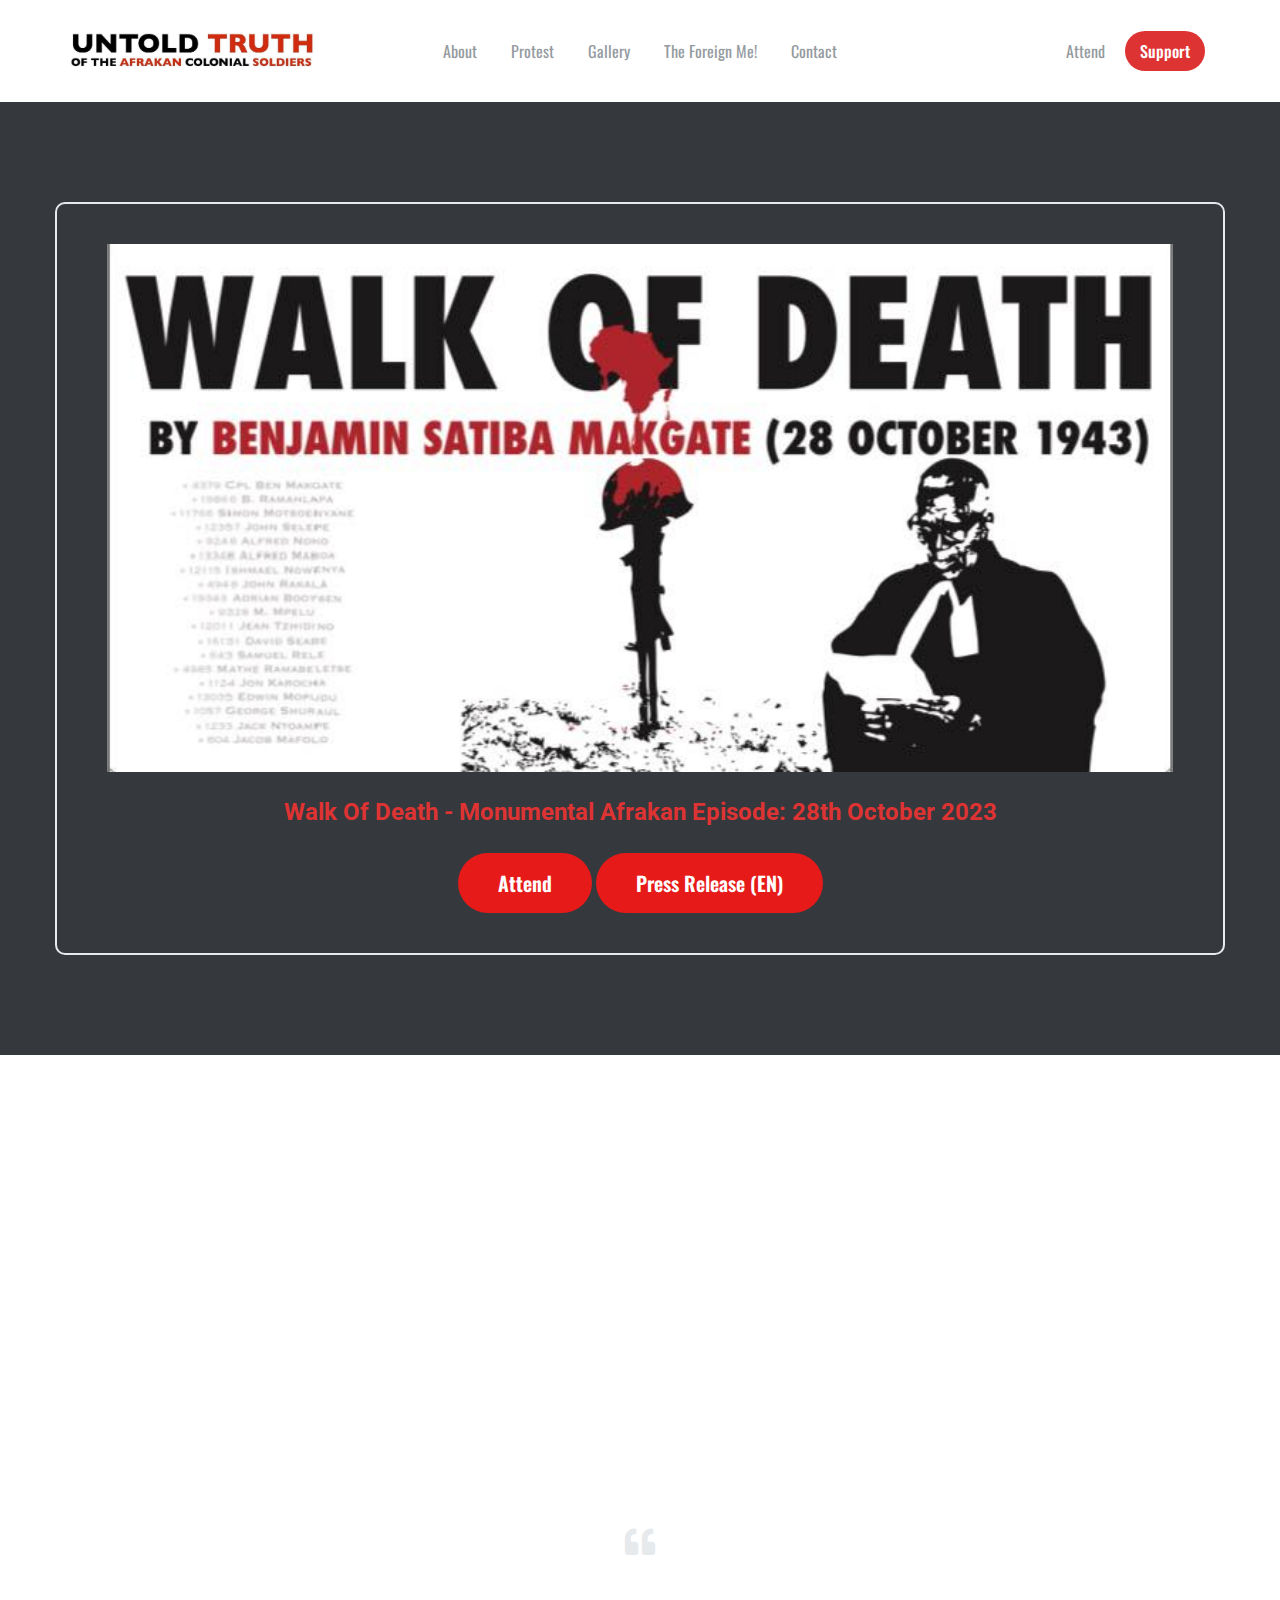
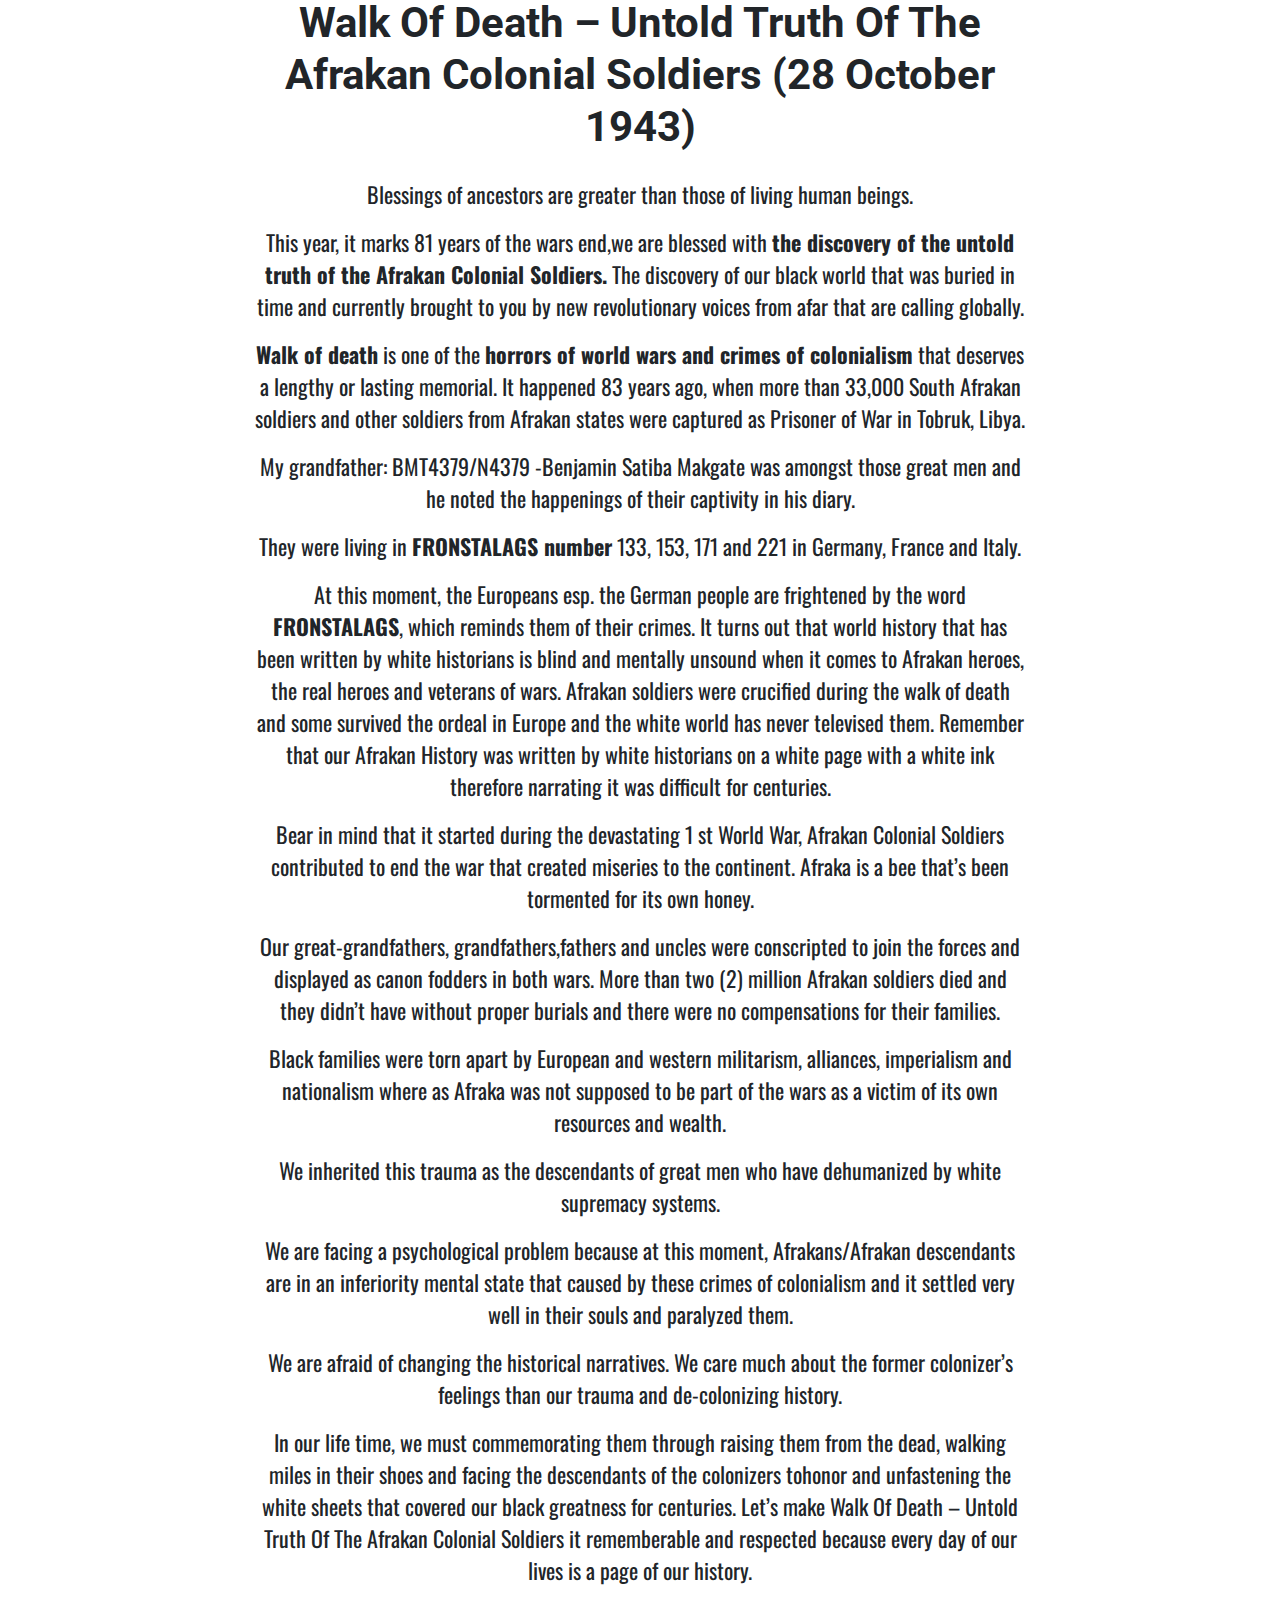
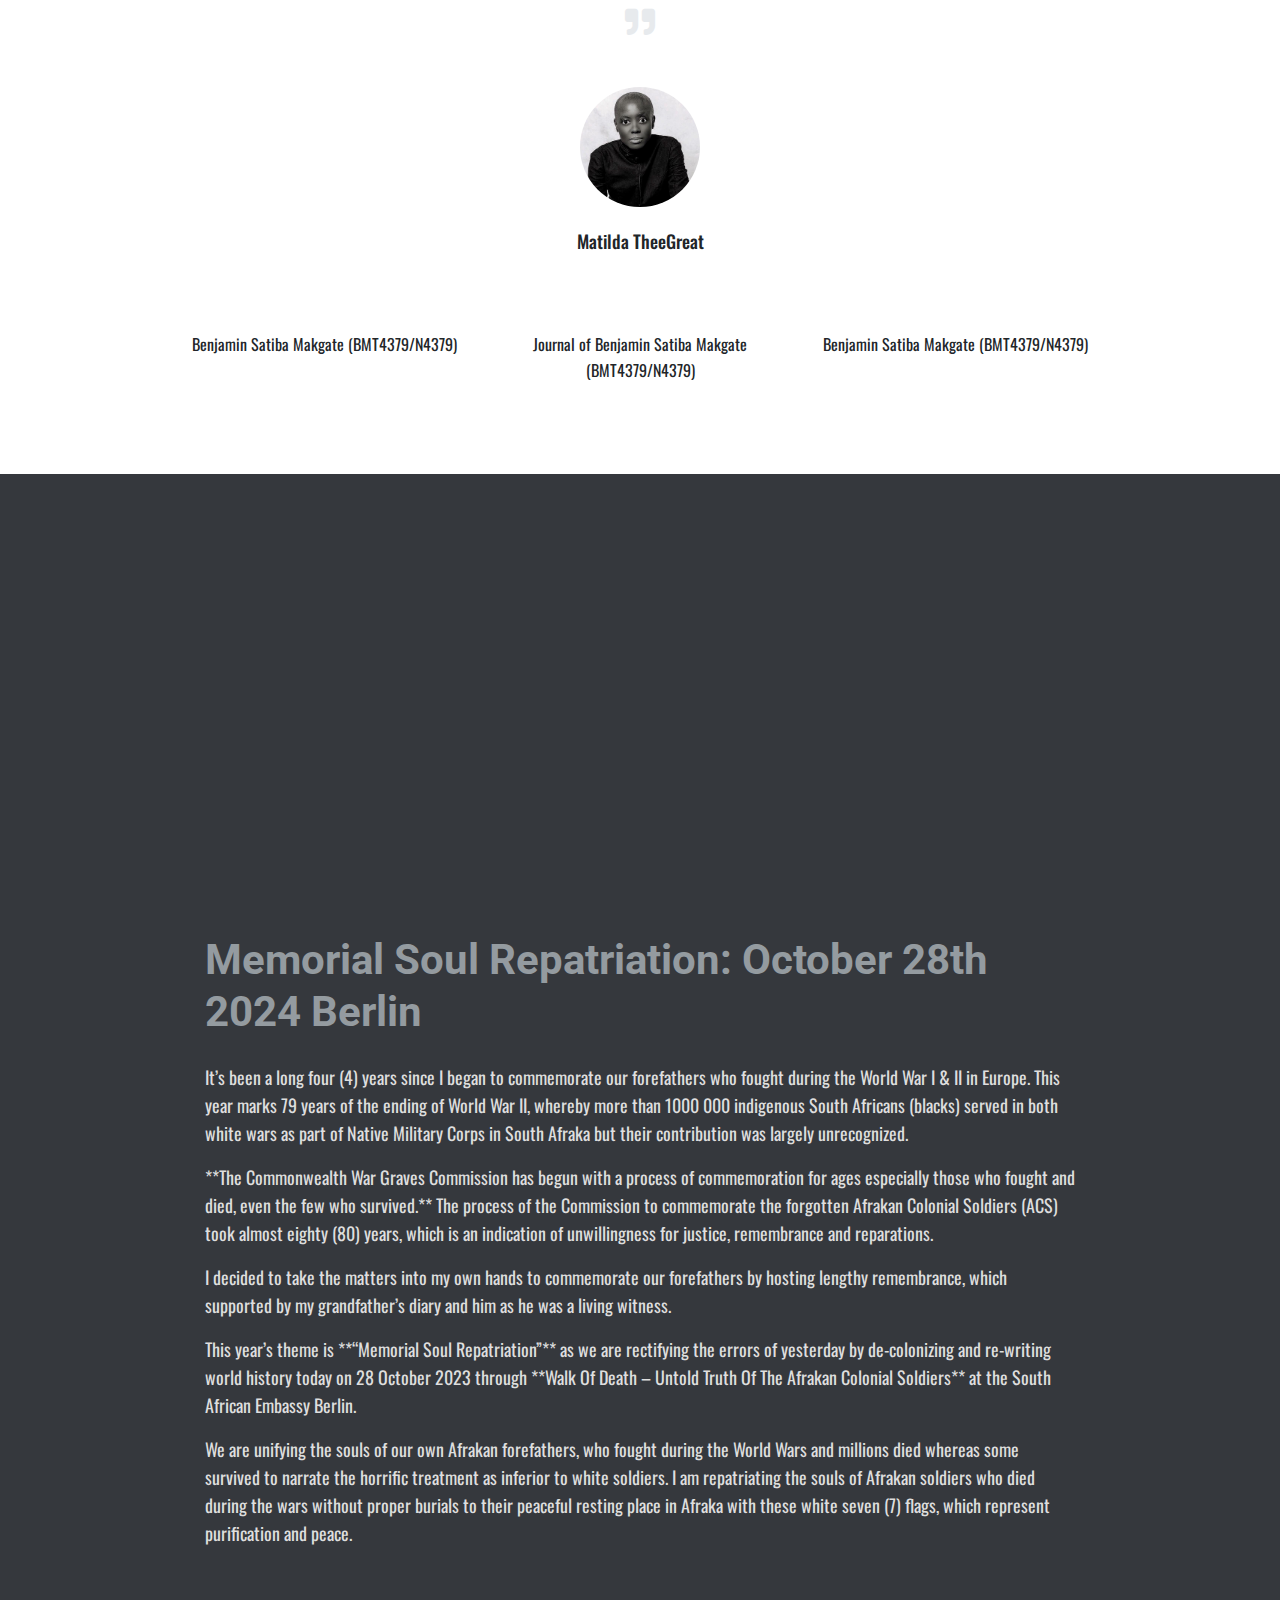
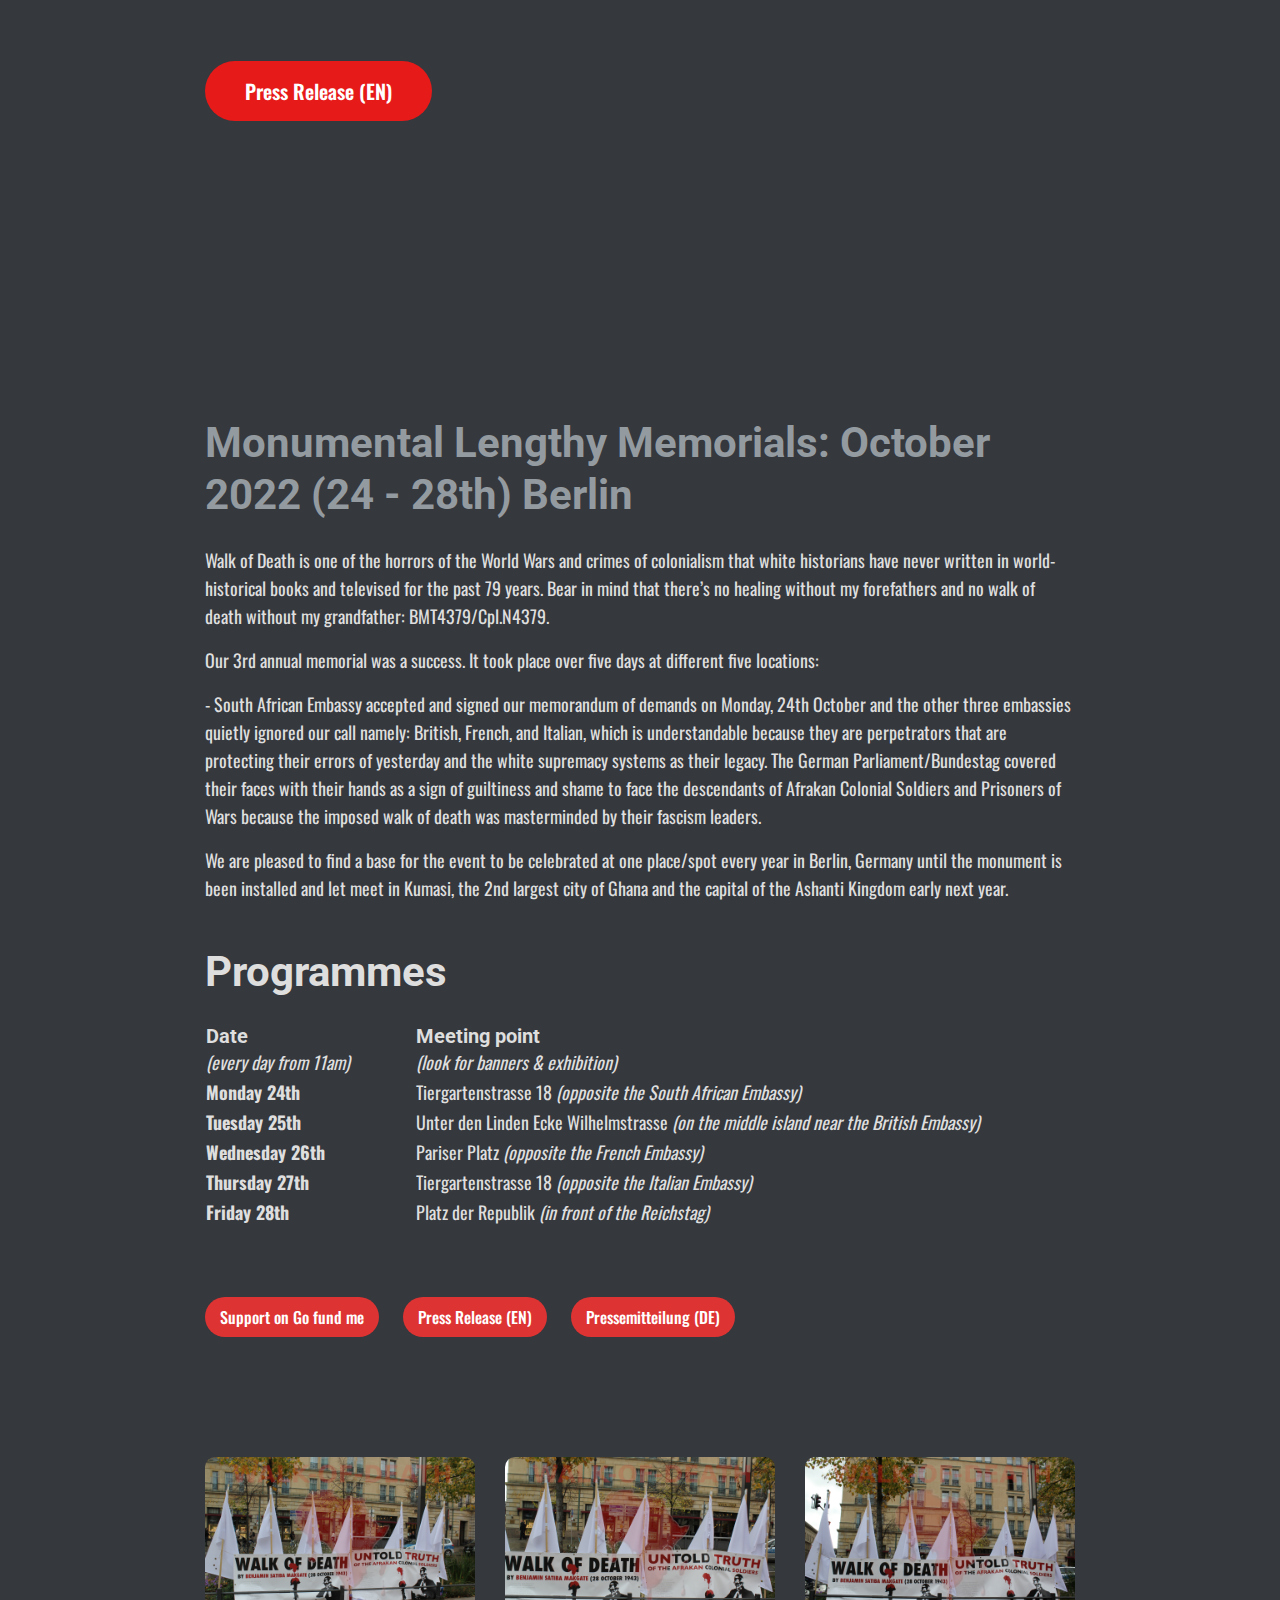
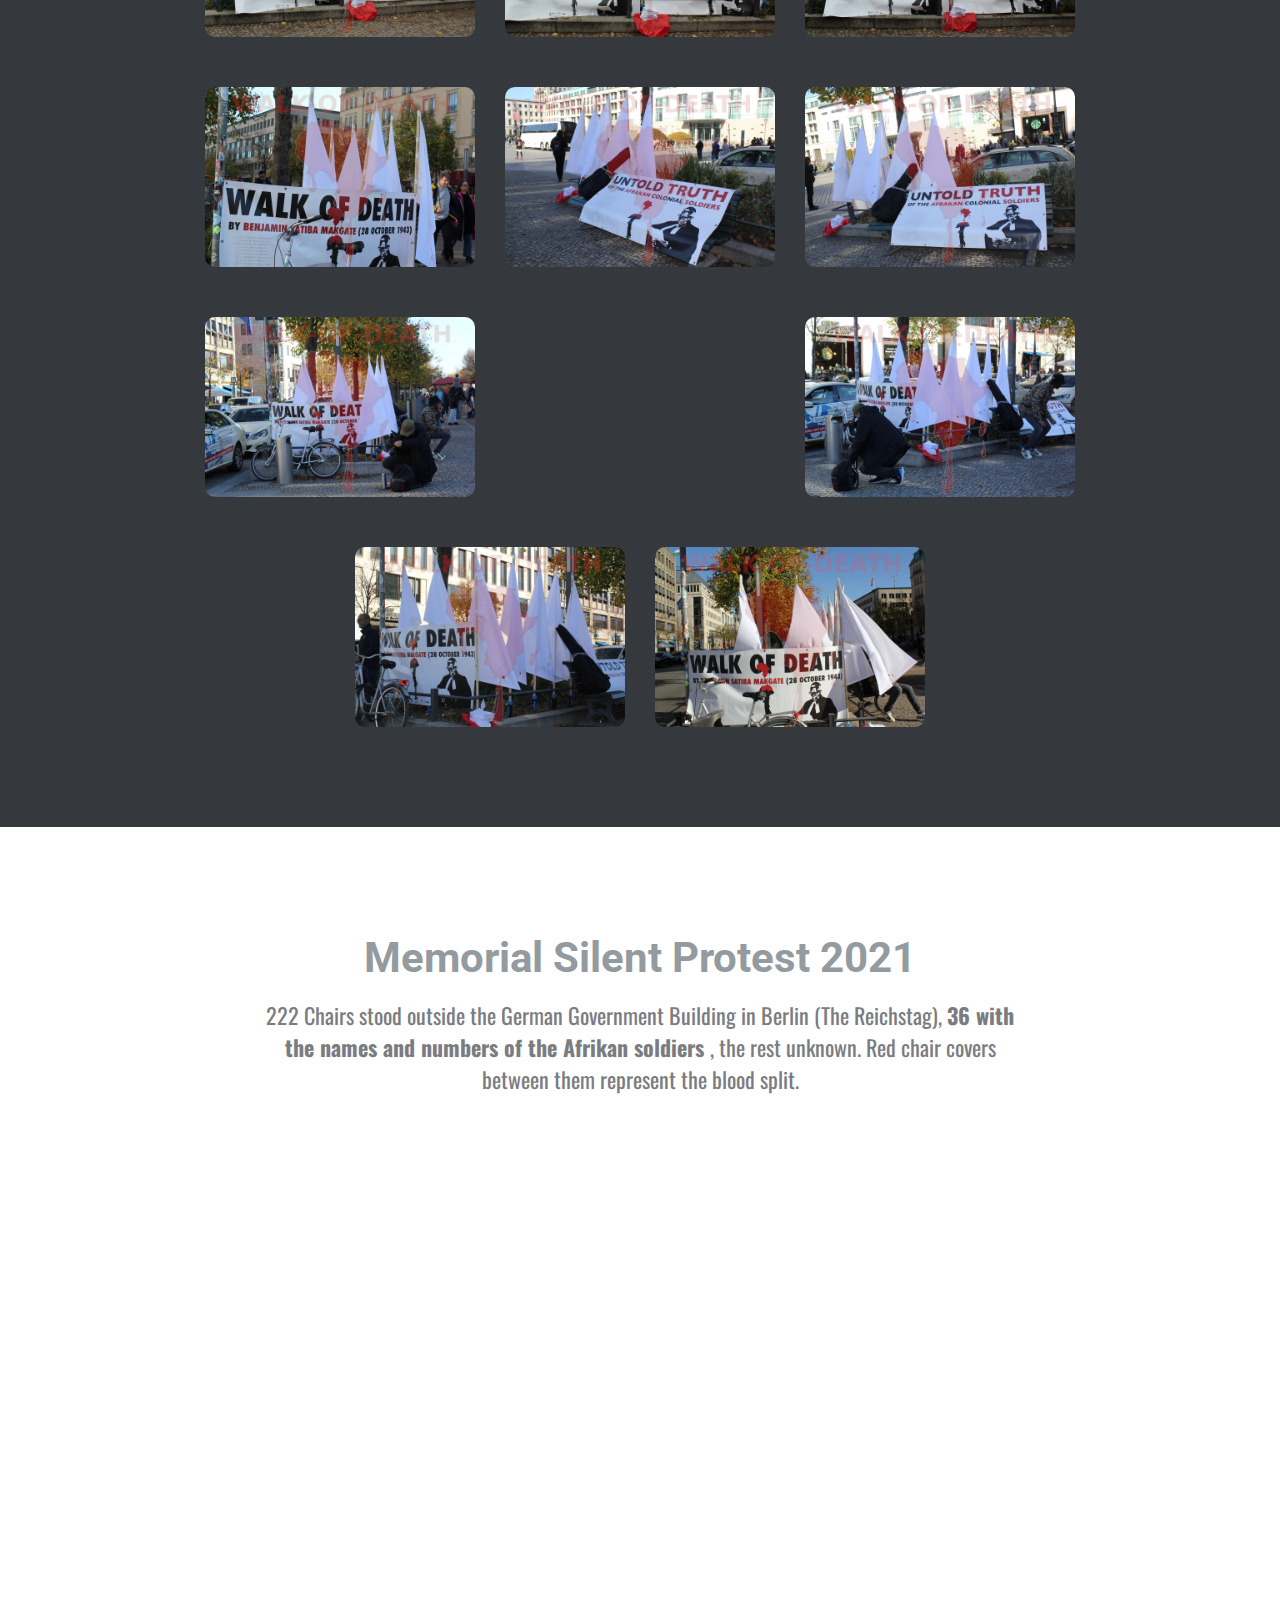
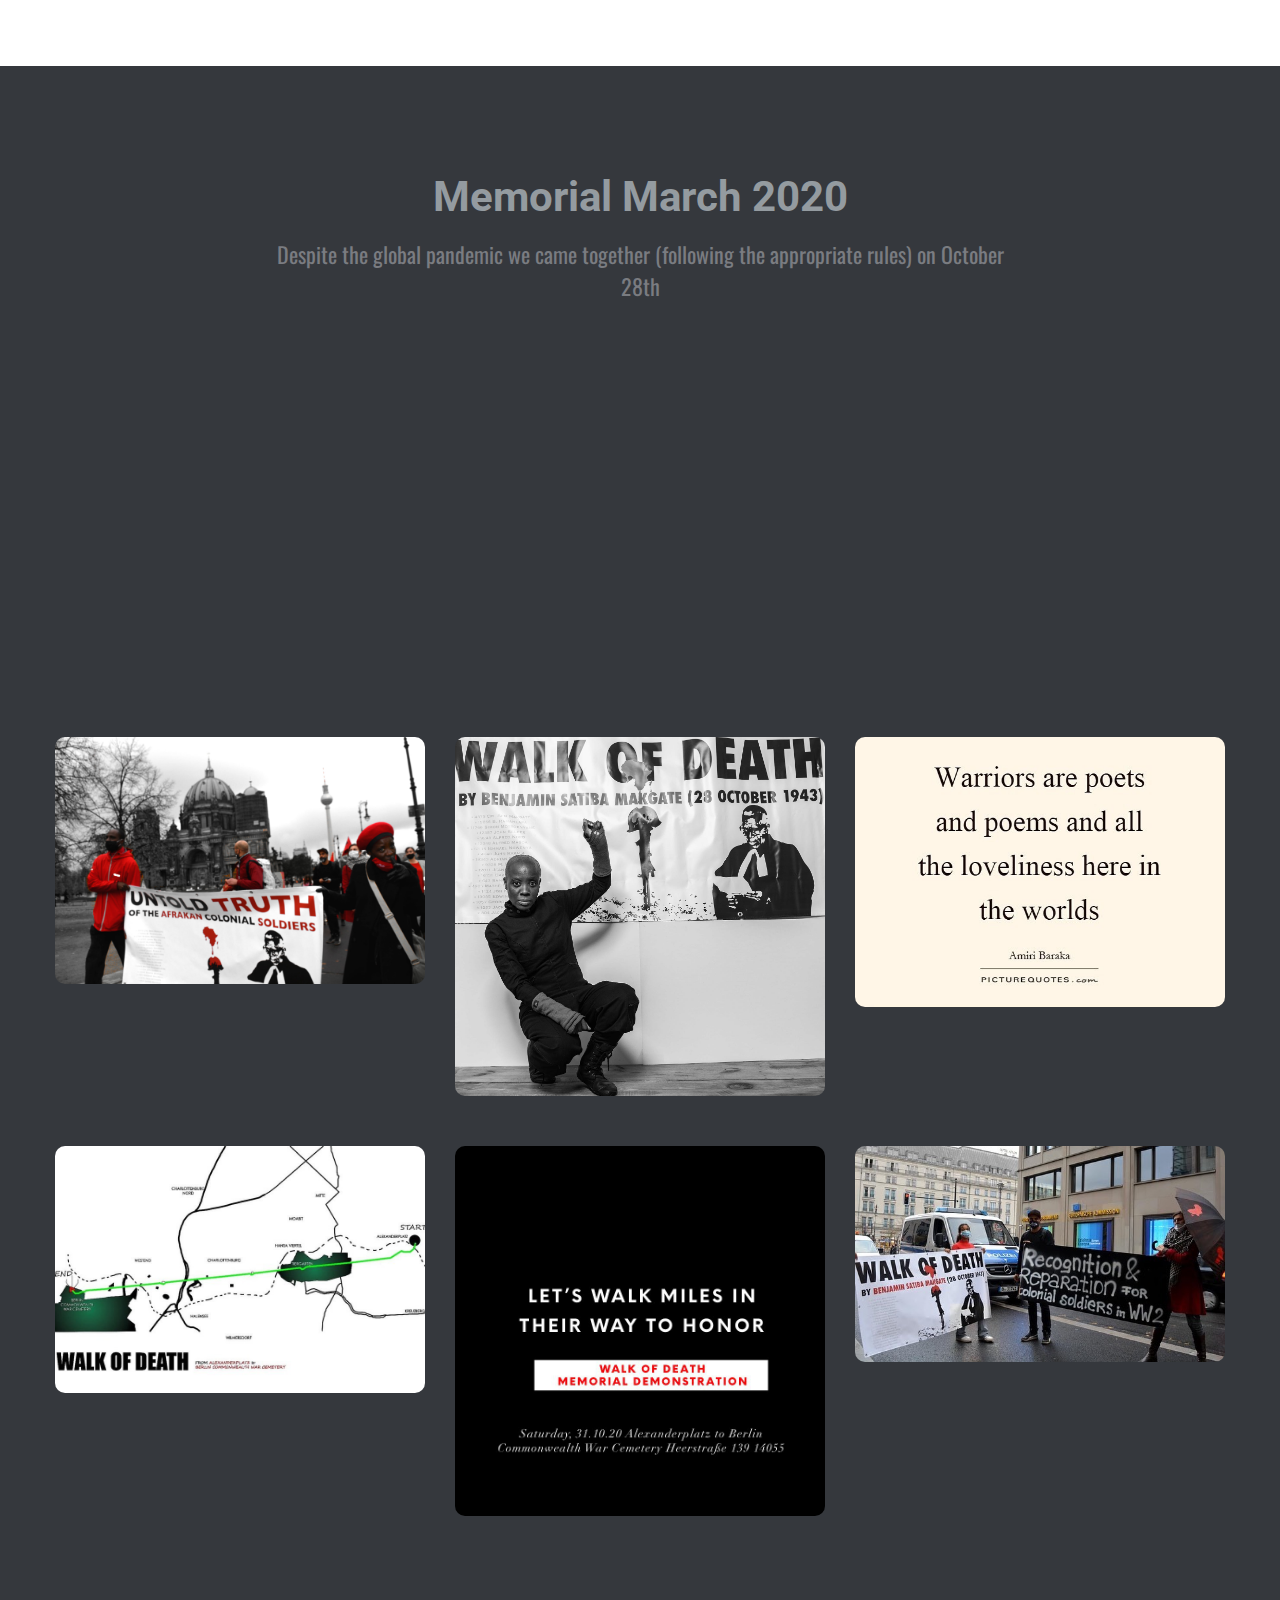
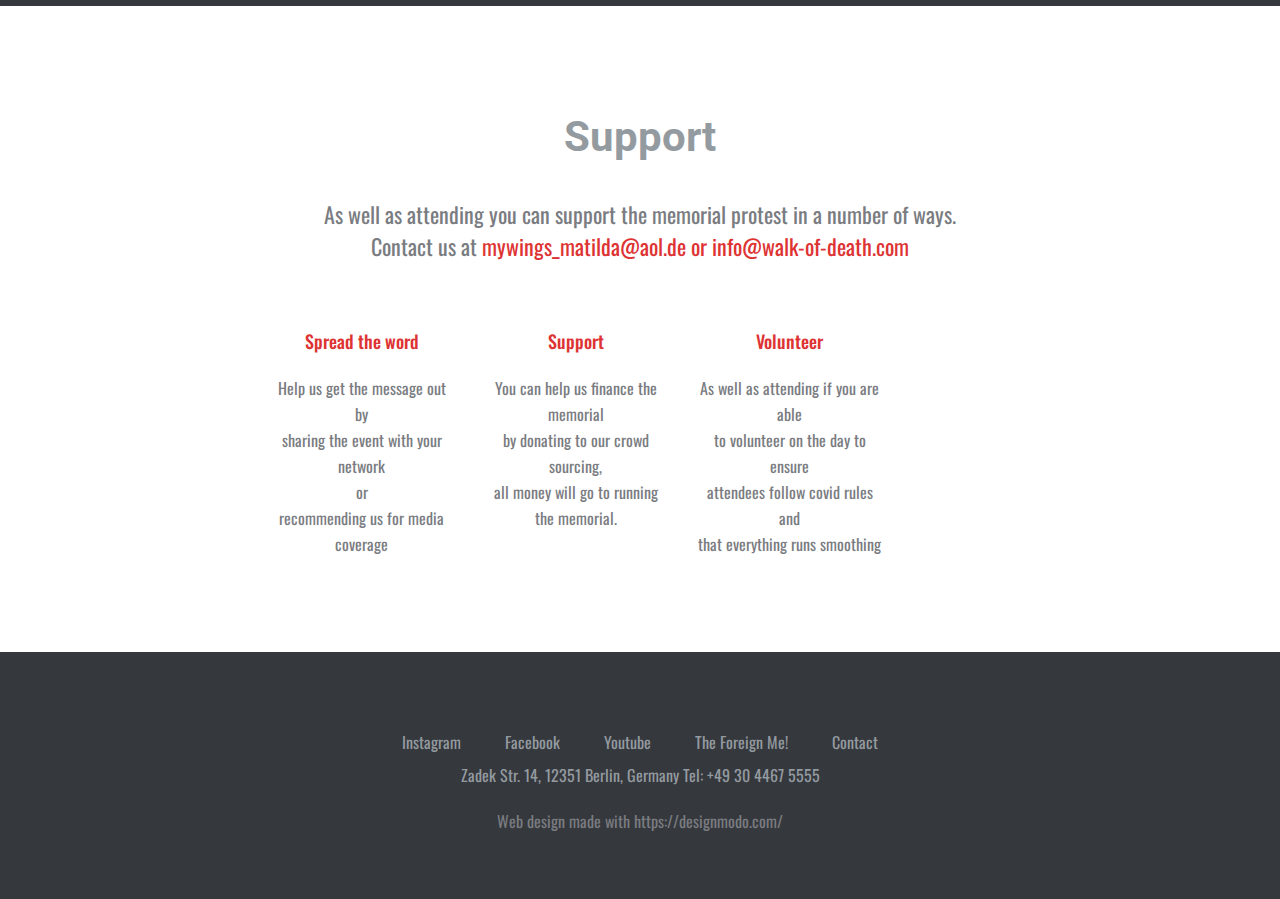
==== index.html @ 9ae709a0 "add 2023 and video for foreign faces" ====
<!DOCTYPE html>
<html lang="en">

<head>
	<meta charset="utf-8">
	<title>walk of death</title>
	<meta name="viewport" content="width=device-width, initial-scale=1">
	<link rel="icon" href="imgs/favicon.png" type="image/x-icon">
	<!-- Google Fonts -->
	<link
		href="https://fonts.googleapis.com/css2?family=Roboto:wght@100;200;300;400;500;600;700;800;900&family=Oswald:wght@100;200;300;400;500;600;700;800;900&display=swap"
		rel="stylesheet">
	<!-- Bootstrap 4.5.2 CSS -->
	<link rel="stylesheet" href="https://stackpath.bootstrapcdn.com/bootstrap/4.5.2/css/bootstrap.min.css"
		integrity="sha384-JcKb8q3iqJ61gNV9KGb8thSsNjpSL0n8PARn9HuZOnIxN0hoP+VmmDGMN5t9UJ0Z" crossorigin="anonymous">
	<!-- Slick 1.8.1 jQuery plugin CSS (Sliders) -->
	<link rel="stylesheet" type="text/css" href="https://cdn.jsdelivr.net/npm/slick-carousel@1.8.1/slick/slick.css" />
	<!-- Fancybox 3 jQuery plugin CSS (Open images and video in popup) -->
	<link rel="stylesheet" href="https://cdn.jsdelivr.net/gh/fancyapps/fancybox@3.5.7/dist/jquery.fancybox.min.css" />
	<!-- AOS 2.3.4 jQuery plugin CSS (Animations) -->
	<link href="https://unpkg.com/aos@2.3.4/dist/aos.css" rel="stylesheet">
	<!-- FontAwesome CSS -->
	<link rel="stylesheet" href="https://cdnjs.cloudflare.com/ajax/libs/font-awesome/5.13.0/css/all.min.css">
	<!-- Startup CSS (Styles for all blocks) - Remove ".min" if you would edit a css code -->
	<link href="css/style.min.css" rel="stylesheet" />
	<!-- jQuery 3.5.1 -->
	<script src="https://code.jquery.com/jquery-3.5.1.min.js"></script>
</head>

<body>
	<!-- Navigation 1 -->
	<nav class="pt-30 pb-30 bg-light text-center navigation_1">
		<div class="container px-xl-0">
			<div class="row justify-content-center align-items-center f-16">
				<div class="mb-20 mb-lg-0 col-lg-3 text-lg-left">
					<a href="#" class="link img_link">
						<img src="imgs/title.jpg" alt="Logo" class="img-fluid aos-animate">
					</a>
				</div>
				<div class="col-lg-6 aos-animate">
					<a href="#about" class="link mx-15 color-main">
						About
					</a>
					<a href="#protest" class="link mx-15 color-main">
						Protest
					</a>
					<a href="#gallery" class="link mx-15 color-main">
						Gallery
					</a>
					<a href="./foreign-me.html" class="link mx-15 color-main" target="_blank">
						The Foreign Me!
					</a>
					<a href="#contact" class="link mx-15 color-main">
						Contact
					</a>
				</div>
				<div
					class="mt-20 mt-lg-0 col-lg-3 d-flex flex-wrap justify-content-center justify-content-lg-end align-items-center aos-animate">
					<a href="https://www.facebook.com/events/1604594523392150" class="link mr-20 color-main"
						target="_blank">
						Attend
					</a>
					<a href="https://gofund.me/400d1ecd" class="btn mr-20 sm action-2 f-16">
						Support
					</a>
				</div>
			</div>
		</div>
	</nav>
	<!-- Call to action 2 -->
	<section class="pt-100 pb-100 text-center call_to_action_2 bg-dark">
		<div class="container px-xl-0">
			<div class="px-50 pt-40 pb-40 radius10 inner img">
				<img src="imgs/walk_of_death.jpg" alt="Art: Nkosikhona Ngcobo" class="img-fluid" style="width: 250%;">
				<div class="aos-animate">
					<br>
					<h4 style="color:#de3333;">Walk Of Death - Monumental Afrakan Episode: 28th October 2023</h4>
					<br />
					<a href="https://www.facebook.com/events/1604594523392150" class="btn lg action-1" target="_blank">
						Attend
					</a>
					<a href="./docs/walk-of-death-press-release-2023.pdf" class="btn lg action-1" target="_blank">
						Press Release (EN)
					</a>
					<!-- <a href="https://clausstille.blog/2022/09/15/11191/" class="btn lg action-1" target="_blank">
						Pressemitteilung (DE)
					</a> -->
				</div>
			</div>
		</div>
	</section>
	<!-- Testimonial 2 -->
	<section class="pt-75 pb-75 bg-light testimonial_2" id="about">
		<div class="container px-xl-0 text-center">
			<div class="row justify-content-center" style="padding-bottom: 2rem;">
				<iframe src="https://player.vimeo.com/video/588298054?h=d584f17b4b" width="640" height="360"
					frameborder="0" allow="autoplay; fullscreen; picture-in-picture" allowfullscreen></iframe>
			</div>
			<div class="row justify-content-center" style="color:#212529">
				<div class="col-xl-8 col-lg-8 col-md-10">
					<i class="fas fa-quote-left f-30 color-gray aos-animate">
					</i>
					<div class="mt-35 mb-45 f-22 text-adaptive aos-animate">
						<h3 class="mb-25 aos-animate">
							Walk Of Death – Untold Truth Of The Afrakan Colonial Soldiers (28 October 1943)
						</h3>
						<p>
							Blessings of ancestors are greater than those of living human
							beings.
						</p>
						<p>
							This year, it marks <span id="years_since_war"> 77 </span> years of the wars end,we are
							blessed
							with
							<b>the
								discovery of the untold truth of the Afrakan Colonial Soldiers.</b>
							The discovery of our black world that was buried in time and
							currently brought to you by new revolutionary voices from afar
							that are calling globally.
						</p>
						<p>
							<b>Walk of death</b> is one of the <b>horrors of world wars and crimes of
								colonialism</b> that deserves a lengthy or lasting memorial.
							It happened <span id="years_since"> 79 </span> years ago, when more than 33,000 South
							Afrakan
							soldiers and other soldiers from Afrakan states were captured as
							Prisoner of War in Tobruk, Libya.
						</p>
						<p>
							My grandfather: BMT4379/N4379 -Benjamin Satiba Makgate was amongst
							those great men and he noted the happenings of their captivity
							in his diary.
						</p>
						<p>
							They were living in <b>FRONSTALAGS number</b> 133, 153, 171 and 221 in
							Germany, France and Italy.
						</p>
						<p>
							At this moment, the Europeans esp. the German people are
							frightened by the word <b>FRONSTALAGS</b>, which reminds them of their crimes.
							It turns out that world history that has been written by
							white historians is blind and mentally unsound when it comes
							to Afrakan heroes, the real heroes and veterans of wars. Afrakan
							soldiers were crucified during the walk of death and some
							survived the ordeal in Europe and the white world has never
							televised them. Remember that our Afrakan History was
							written by white historians on a white page with a white ink
							therefore narrating it was difficult for centuries.
						</p>
						<p>
							Bear in mind that it started during the devastating 1
							st World War, Afrakan Colonial Soldiers contributed to end the war that created
							miseries to the continent. Afraka is a bee that’s been tormented
							for its own honey.
						</p>
						<p>
							Our great-grandfathers, grandfathers,fathers and uncles were
							conscripted to join the forces and displayed as canon fodders in
							both wars. More than two (2) million Afrakan soldiers died and they didn’t
							have without proper burials and there were no compensations
							for their families.
						</p>
						<p>
							Black families were torn apart by European and western
							militarism, alliances, imperialism and nationalism where as
							Afraka was not supposed to be part of the wars as a victim
							of its own resources and wealth.
						</p>
						<p>
							We inherited this trauma as the descendants of great men who
							have dehumanized by white supremacy systems.
						</p>
						<p>
							We are facing a psychological problem because at this
							moment, Afrakans/Afrakan descendants are in an inferiority
							mental state that caused by these crimes of colonialism and it settled
							very well in their souls and paralyzed them.
						</p>
						<p>
							We are afraid of changing the historical narratives. We care
							much about the former colonizer’s feelings than our trauma and de-colonizing history.
						</p>
						<p>
							In our life time, we must commemorating them through raising
							them from the dead, walking miles in their shoes and facing the
							descendants of the colonizers tohonor and unfastening the white
							sheets that covered our black greatness for centuries. Let’s make
							Walk Of Death – Untold Truth Of The Afrakan Colonial Soldiers it
							rememberable and respected because every day of our lives is
							a page of our history.
						</p>
						<i class="fas fa-quote-right f-30 color-gray aos-animate">
						</i>
					</div>
					<img src="imgs/matilda.jpg" alt="" class="w-120 h-120 radius_full aos-animate">
					<div class="mt-20 f-18 medium aos-animate">
						Matilda TheeGreat
					</div>

				</div>
				<div class="row justify-content-center">
					<div class="col-md-4 col-sm-6 aos-animate">
						<a href="#" class="mt-50 link img_link color-main">
							<img src="imgs/family_1_water_mark.jpg" alt="" class="img-fluid radius10">
						</a>
						<p>Benjamin Satiba Makgate (BMT4379/N4379)</p>
					</div>
					<div class="col-md-4 col-sm-6 aos-animate">
						<a href="#" class="mt-50 link img_link color-main">
							<img src="imgs/family_3_water_mark.jpg" alt="" class="img-fluid radius10">
						</a>
						<p>Journal of Benjamin Satiba Makgate (BMT4379/N4379)</p>
					</div>
					<div class="col-md-4 col-sm-6 aos-animate">
						<a href="#" class="mt-50 link img_link color-main">
							<img src="imgs/family_2_water_mark.jpg" alt="" class="img-fluid radius10">
						</a>
						<p>Benjamin Satiba Makgate (BMT4379/N4379)</p>
					</div>
				</div>
			</div>
		</div>
	</section>
	<!-- 2023 march -->
	<section class="blog_1 bg-dark" id="protest_2023">
		<div class="container px-xl-0">
			<div class="row justify-content-center">
				<div class="col-lg-9 col-xl-5 d-flex justify-content-center">
					<iframe src="https://player.vimeo.com/video/193253863" width="640" height="360" frameborder="0"
						allow="autoplay; fullscreen; picture-in-picture" allowfullscreen></iframe>
				</div>
			</div>
			<div class="row justify-content-center">
				<div class="col-lg-9 pt-100 pb-100">
					<h3 class="mb-25 aos-animate">
						Memorial Soul Repatriation: October 28th 2024 Berlin
					</h3>
					<div class="mb-70 color-heading f-18 text-adaptive aos-animate" style="color:#dedede">
						<p>
							It’s been a long four (4) years since I began to commemorate our forefathers
							who fought during the World War I & II in Europe. This year marks 79 years
							of the ending of World War II, whereby more than 1000 000 indigenous
							South Africans (blacks) served in both white wars as part of Native Military
							Corps in South Afraka but their contribution was largely unrecognized.
						</p>
						<p>
							**The Commonwealth War Graves Commission has begun with a process of
							commemoration for ages especially those who fought and died, even the
							few who survived.** The process of the Commission to commemorate the
							forgotten Afrakan Colonial Soldiers (ACS) took almost eighty (80) years,
							which is an indication of unwillingness for justice, remembrance and
							reparations.
						</p>
						<p>
							I decided to take the matters into my own hands to commemorate our
							forefathers by hosting lengthy remembrance, which supported by my
							grandfather’s diary and him as he was a living witness.
						</p>
						<p>
							This year’s theme is **“Memorial Soul Repatriation”** as we are rectifying
							the errors of yesterday by de-colonizing and re-writing world history
							today on 28 October 2023 through **Walk Of Death – Untold Truth Of
							The Afrakan Colonial Soldiers** at the South African Embassy Berlin.
						</p>
						<p>
							We are unifying the souls of our own Afrakan forefathers, who fought
							during the World Wars and millions died whereas some survived to
							narrate the horrific treatment as inferior to white soldiers. I am
							repatriating the souls of Afrakan soldiers who died during the wars
							without proper burials to their peaceful resting place in Afraka with
							these white seven (7) flags, which represent purification and peace.
						</p>
						<br>
					</div>
					<div class="mb-70 color-heading f-18 text-adaptive aos-animate" style="color:#dedede">
						<a href="./docs/walk-of-death-press-release-2023.pdf" class="btn lg action-1" target="_blank">
							Press Release (EN)
						</a>
					</div>
					<!-- <div class="row justify-content-center">
						<div class="col-md-4 col-sm-6 aos-animate">
							<a href="#" class="mt-50 link img_link color-main">
								<img src="imgs/2023/IMG_8249.jpg" alt="" class="img-fluid radius10">
							</a>
						</div>
						<div class="col-md-4 col-sm-6 aos-animate">
							<a href="#" class="mt-50 link img_link color-main">
								<img src="imgs/2023/IMG-8277.jpg" alt="" class="img-fluid radius10">
							</a>
						</div>
						<div class="col-md-4 col-sm-6 aos-animate">
							<a href="#" class="mt-50 link img_link color-main">
								<img src="imgs/2023/IMG-8251.jpg" alt="" class="img-fluid radius10">
							</a>
						</div>
						<div class="col-md-4 col-sm-6 aos-animate">
							<a href="#" class="mt-50 link img_link color-main">
								<img src="imgs/2023/IMG-8247.jpg" alt="" class="img-fluid radius10">
							</a>
						</div>
					</div> -->
				</div>
			</div>
		</div>
		<br>
	</section>
	<!-- 2022 march -->
	<section class="blog_1 bg-dark" id="protest_2022">
		<div class="container px-xl-0">
			<div class="row justify-content-center">
				<div class="col-lg-9 pt-100 pb-100">
					<h3 class="mb-25 aos-animate">
						Monumental Lengthy Memorials: October 2022 (24 - 28th) Berlin
					</h3>
					<div class="mb-70 color-heading f-18 text-adaptive aos-animate" style="color:#dedede">
						<p>
							Walk of Death is one of the horrors of the World Wars and crimes of colonialism that white
							historians have never written in world-historical books and televised for the past 79 years.
							Bear in mind that there’s no healing without my forefathers and no walk of death without my
							grandfather: BMT4379/Cpl.N4379.
						</p>
						<p>
							Our 3rd annual memorial was a success. It took place over five days at different five
							locations:
						</p>
						<p>
							- South African Embassy accepted and signed our memorandum of demands on Monday, 24th
							October and the other three embassies quietly ignored our call namely: British, French, and
							Italian, which is understandable because they are perpetrators that are protecting their
							errors of yesterday and the white supremacy systems as their legacy. The German
							Parliament/Bundestag covered their faces with their hands as a sign of guiltiness and shame
							to face the descendants of Afrakan Colonial Soldiers and Prisoners of Wars because the
							imposed walk of death was masterminded by their fascism leaders.
						</p>
						<p>
							We are pleased to find a base for the event to be celebrated at one place/spot every year in
							Berlin, Germany until the monument is been installed and let meet in Kumasi, the 2nd largest
							city of Ghana and the capital of the Ashanti Kingdom early next year.
						</p>
						<br>
						<h3 class="mb-25 aos-animate">
							Programmes
						</h3>
						<table>
							<tr>
								<td>
									<h5>
										Date
									</h5>
									<i>(every day from 11am)</i>
								</td>
								<td>


								</td>
								<td>
									<h5>
										Meeting point
									</h5>
									<i>(look for banners & exhibition)</i>
								</td>
							</tr>
							<tr>
								<td>
									<b>
										Monday 24th
									</b>
								</td>
								<td>

								</td>
								<td>
									Tiergartenstrasse 18
									<i>(opposite the South African Embassy)</i>
								</td>
							</tr>
							<tr>
								<td>
									<b>
										Tuesday 25th
									</b>
								</td>
								<td>

								</td>
								<td>
									Unter den Linden Ecke Wilhelmstrasse
									<i>(on the middle island near the British Embassy)</i>
								</td>
							</tr>
							<tr>
								<td>
									<b>
										Wednesday 26th
									</b>
								</td>
								<td>

								</td>
								<td>
									Pariser Platz
									<i>(opposite the French Embassy)</i>
								</td>
							</tr>
							<tr>
								<td>
									<b>
										Thursday 27th
									</b>
								</td>
								<td>

								</td>
								<td>
									Tiergartenstrasse 18
									<i>(opposite the Italian Embassy)</i>
								</td>
							</tr>
							<tr>
								<td>
									<b>
										Friday 28th
									</b>
								</td>
								<td>

								</td>
								<td>
									Platz der Republik
									<i>(in front of the Reichstag)</i>
								</td>
							</tr>
						</table>
					</div>
					<div class="mb-70 color-heading f-18 text-adaptive aos-animate" style="color:#dedede">
						<a href="https://gofund.me/400d1ecd" class="btn mr-20 sm action-2 f-16">
							Support on Go fund me
						</a>
						<a href="https://www.einpresswire.com/article/590542595/a-lengthy-memorial-walk-of-death-ll-take-place-over-five-days-at-different-locations-esp-embassies-in-berlin"
							class="btn mr-20 sm action-2 f-16">
							Press Release (EN)
						</a>
						<a href="https://clausstille.blog/2022/09/15/11191/" class="btn mr-20 sm action-2 f-16">
							Pressemitteilung (DE)
						</a>
					</div>
					<div class="row justify-content-center">
						<div class="col-md-4 col-sm-6 aos-animate">
							<a href="#" class="mt-50 link img_link color-main">
								<img src="imgs/2022/IMG_9636_with_water_mark.JPG" alt="" class="img-fluid radius10">
							</a>
						</div>
						<div class="col-md-4 col-sm-6 aos-animate">
							<a href="#" class="mt-50 link img_link color-main">
								<img src="imgs/2022/IMG_9637_with_water_mark.JPG" alt="" class="img-fluid radius10">
							</a>
						</div>
						<div class="col-md-4 col-sm-6 aos-animate">
							<a href="#" class="mt-50 link img_link color-main">
								<img src="imgs/2022/IMG_9638_with_water_mark.JPG" alt="" class="img-fluid radius10">
							</a>
						</div>
						<div class="col-md-4 col-sm-6 aos-animate">
							<a href="#" class="mt-50 link img_link color-main">
								<img src="imgs/2022/IMG_9646_with_water_mark.JPG" alt="" class="img-fluid radius10">
							</a>
						</div>
						<div class="col-md-4 col-sm-6 aos-animate">
							<a href="#" class="mt-50 link img_link color-main">
								<img src="imgs/2022/IMG_9647_with_water_mark.JPG" alt="" class="img-fluid radius10">
							</a>
						</div>
						<div class="col-md-4 col-sm-6 aos-animate">
							<a href="#" class="mt-50 link img_link color-main">
								<img src="imgs/2022/IMG_9648_with_water_mark.JPG" alt="" class="img-fluid radius10">
							</a>
						</div>
						<div class="col-md-4 col-sm-6 aos-animate">
							<a href="#" class="mt-50 link img_link color-main">
								<img src="imgs/2022/IMG_9651_with_water_mark.JPG" alt="" class="img-fluid radius10">
							</a>
						</div>
						<div class="col-md-4 col-sm-6 aos-animate">
							<a href="#" class="mt-50 link img_link color-main">
								<img src="imgs/2022/IMG_9653_with_water_mark.JPG" alt="" class="img-fluid radius10">
							</a>
						</div>
						<div class="col-md-4 col-sm-6 aos-animate">
							<a href="#" class="mt-50 link img_link color-main">
								<img src="imgs/2022/IMG_9654_with_water_mark.JPG" alt="" class="img-fluid radius10">
							</a>
						</div>
						<div class="col-md-4 col-sm-6 aos-animate">
							<a href="#" class="mt-50 link img_link color-main">
								<img src="imgs/2022/IMG_9655_with_water_mark.JPG" alt="" class="img-fluid radius10">
							</a>
						</div>
						<div class="col-md-4 col-sm-6 aos-animate">
							<a href="#" class="mt-50 link img_link color-main">
								<img src="imgs/2022/IMG_9669_with_water_mark.JPG" alt="" class="img-fluid radius10">
							</a>
						</div>
					</div>
				</div>
			</div>
		</div>
	</section>
	<!--  2021 march -->
	<section class="pt-105 pb-90 text-center bg-light" id="gallery">
		<div class="container px-xl-0">
			<div class="row justify-content-center">
				<div class="col-xl-8 col-lg-10">
					<h2 class="small aos-animate">
						Memorial Silent Protest 2021
					</h2>
					<div class="mt-15 mb-25 f-22 color-heading text-adaptive aos-animate">
						222 Chairs stood outside the German Government Building in Berlin (The Reichstag), <b>36 with
							the names and numbers of the Afrikan soldiers </b>, the rest unknown. Red chair covers
						between them represent the blood split.
					</div>
				</div>
			</div>
			<div class="row justify-content-center">
				<div class="col-md-4 col-sm-6 aos-animate">
					<a href="#" class="mt-50 link img_link color-main">
						<img src="imgs/2021_1_water_mark.jpg" alt="" class="img-fluid radius10">
					</a>
				</div>
				<div class="col-md-4 col-sm-6 aos-animate">
					<a href="#" class="mt-50 link img_link color-main">
						<img src="imgs/2021_2_water_mark.jpg" alt="" class="img-fluid radius10">
					</a>
				</div>
				<div class="col-md-4 col-sm-6 aos-animate">
					<a href="#" class="mt-50 link img_link color-main">
						<img src="imgs/2021_3_water_mark.jpg" alt="" class="img-fluid radius10">
					</a>
				</div>
				<div class="col-md-4 col-sm-6 aos-animate">
					<a href="#" class="mt-50 link img_link color-main">
						<img src="imgs/2021_4_water_mark.jpg" alt="" class="img-fluid radius10">
					</a>
				</div>
				<div class="col-md-4 col-sm-6 aos-animate">
					<a href="#" class="mt-50 link img_link color-main">
						<img src="imgs/2021_5_water_mark.jpg" alt="" class="img-fluid radius10">
					</a>
				</div>
				<div class="col-md-4 col-sm-6 aos-animate">
					<a href="#" class="mt-50 link img_link color-main">
						<img src="imgs/2021_6_water_mark.jpg" alt="" class="img-fluid radius10">
					</a>
				</div>
				<div class="col-md-4 col-sm-6 aos-animate">
					<a href="#" class="mt-50 link img_link color-main">
						<img src="imgs/2021_7_water_mark.jpg" alt="" class="img-fluid radius10">
					</a>
				</div>
				<div class="col-md-4 col-sm-6 aos-animate">
					<a href="#" class="mt-50 link img_link color-main">
						<img src="imgs/2021_8_water_mark.jpg" alt="" class="img-fluid radius10">
					</a>
				</div>
				<div class="col-md-4 col-sm-6 aos-animate">
					<a href="#" class="mt-50 link img_link color-main">
						<img src="imgs/2021_9_water_mark.jpg" alt="" class="img-fluid radius10">
					</a>
				</div>
				<div class="col-md-4 col-sm-6 aos-animate">
					<a href="#" class="mt-50 link img_link color-main">
						<img src="imgs/2021_10_water_mark.jpg" alt="" class="img-fluid radius10">
					</a>
				</div>
				<div class="col-md-4 col-sm-6 aos-animate">
					<a href="#" class="mt-50 link img_link color-main">
						<img src="imgs/2021_11_water_mark.jpg" alt="" class="img-fluid radius10">
					</a>
				</div>
				<div class="col-md-4 col-sm-6 aos-animate">
					<a href="#" class="mt-50 link img_link color-main">
						<img src="imgs/2021_12_water_mark.jpg" alt="" class="img-fluid radius10">
					</a>
				</div>
				<div class="col-md-4 col-sm-6 aos-animate">
					<a href="#" class="mt-50 link img_link color-main">
						<img src="imgs/2021_13_water_mark.jpg" alt="" class="img-fluid radius10">
					</a>
				</div>
				<div class="col-md-4 col-sm-6 aos-animate">
					<a href="#" class="mt-50 link img_link color-main">
						<img src="imgs/2021_14_water_mark.jpg" alt="" class="img-fluid radius10">
					</a>
				</div>
				<div class="col-md-4 col-sm-6 aos-animate">
					<a href="#" class="mt-50 link img_link color-main">
						<img src="imgs/2021_15_water_mark.jpg" alt="" class="img-fluid radius10">
					</a>
				</div>
				<div class="col-md-4 col-sm-6 aos-animate">
					<a href="#" class="mt-50 link img_link color-main">
						<img src="imgs/2021_16_water_mark.jpg" alt="" class="img-fluid radius10">
					</a>
				</div>
				<div class="col-md-4 col-sm-6 aos-animate">
					<a href="#" class="mt-50 link img_link color-main">
						<img src="imgs/2021_17_water_mark.jpg" alt="" class="img-fluid radius10">
					</a>
				</div>
			</div>
		</div>
	</section>
	<!--  2020 march -->
	<section class="pt-105 pb-90 text-center bg-dark" id="gallery">
		<div class="container px-xl-0">
			<div class="row justify-content-center">
				<div class="col-xl-8 col-lg-10">
					<h2 class="small aos-animate">
						Memorial March 2020
					</h2>
					<div class="mt-15 mb-25 f-22 color-heading text-adaptive aos-animate">
						Despite the global pandemic we came together (following the appropriate rules) on October 28th
					</div>
				</div>
			</div>
			<div class="row justify-content-center">
				<div class="col-lg-9 col-xl-5 d-flex justify-content-center">
					<iframe src="https://player.vimeo.com/video/482248621" width="640" height="360" frameborder="0"
						allow="autoplay; fullscreen; picture-in-picture" allowfullscreen></iframe>
				</div>
			</div>
			<div class="row justify-content-center">
				<div class="col-md-4 col-sm-6 aos-animate">
					<a href="#" class="mt-50 link img_link color-main">
						<img src="imgs/2020_1.jpg" alt="" class="img-fluid radius10">
					</a>
				</div>
				<div class="col-md-4 col-sm-6 aos-animate">
					<a href="#" class="mt-50 link img_link color-main">
						<img src="imgs/2020_2.jpg" alt="" class="img-fluid radius10">
					</a>
				</div>
				<div class="col-md-4 col-sm-6 aos-animate">
					<a href="#" class="mt-50 link img_link color-main">
						<img src="imgs/2020_3.jpg" alt="" class="img-fluid radius10">
					</a>
				</div>
				<div class="col-md-4 col-sm-6 aos-animate">
					<a href="#" class="mt-50 link img_link color-main">
						<img src="imgs/2020_4.jpg" alt="" class="img-fluid radius10">
					</a>
				</div>
				<div class="col-md-4 col-sm-6 aos-animate">
					<a href="#" class="mt-50 link img_link color-main">
						<img src="imgs/2020_5.jpg" alt="" class="img-fluid radius10">
					</a>
				</div>
				<div class="col-md-4 col-sm-6 aos-animate">
					<a href="#" class="mt-50 link img_link color-main">
						<img src="imgs/2020_6.jpg" alt="" class="img-fluid radius10">
					</a>
				</div>
			</div>
		</div>
	</section>
	<!-- Feature 2 -->
	<section class="pt-105 pb-45 bg-light text-center feature_2" id="contact">
		<div class="container px-xl-0">
			<div class="row justify-content-center">
				<div class="col-xl-8 col-lg-10">
					<h2 class="small aos-animate">
						Support
					</h2>
					<div class="mt-35 mb-65 f-22 color-heading text-adaptive description aos-animate">
						As well as attending you can support the memorial protest in a number of ways.
						<br>
						Contact us at <a href='mailto:mywings_matilda@aol.de'
							style="color:#de3333;">mywings_matilda@aol.de</b> or <a href='mailto:mywings_matilda@aol.de'
								style="color:#de3333;">info@walk-of-death.com</b>
					</div>
				</div>
				<div class="col-xl-10">
					<div class="row justify-content-center">
						<div class="mb-50 col-md-4 col-sm-8 aos-animate">
							<div class="mb-20 f-18 medium title">
								Spread the word
							</div>
							<div class="color-heading text-adaptive">
								Help us get the message out by
								<br>sharing the event with your network
								<br>or
								<br>recommending us for media coverage
							</div>
						</div>
						<div class="mb-50 col-md-4 col-sm-8 aos-animate">
							<div class="mb-20 f-18 medium title">
								Support
							</div>
							<div class="color-heading text-adaptive">
								You can help us finance the memorial
								<br>by donating to our crowd sourcing,
								<br>all money will go to running the memorial.
							</div>
						</div>
						<div class="mb-50 col-md-4 col-sm-8 aos-animate">
							<div class="mb-20 f-18 medium title">
								Volunteer
							</div>
							<div class="color-heading text-adaptive">
								As well as attending if you are able
								<br>to volunteer on the day to ensure
								<br>attendees follow covid rules and
								<br>that everything runs smoothing
							</div>
						</div>
					</div>
				</div>
			</div>
		</div>
	</section>
	<!-- Footer 2 -->
	<footer class="pt-70 pb-65 text-center footer_2 bg-dark">
		<div class="container px-xl-0">
			<div class="row justify-content-center">
				<div class="col-12 lh-40 aos-animate">
					<a href="#" class="link color-main mx-20" target="_blank">
						Instagram
					</a>
					<a href="https://www.facebook.com/events/1604594523392150" class="link color-main mx-20"
						target="_blank">
						Facebook
					</a>
					<a href="https://www.youtube.com/@MatildaSibanyoniSchneider?app=desktop"
						class="link color-main mx-20" target="_blank">
						Youtube
					</a>
					<a href="./foreign-me.html" class="link color-main mx-20" target="_blank">
						The Foreign Me!
					</a>
					<a href="mailto:mywings_matilda@aol.de" class="link color-main mx-20" target="_blank">
						Contact
					</a>
				</div>
				<div>
					Zadek Str. 14, 12351 Berlin, Germany
					Tel: +49 30 4467 5555
				</div>
				<div class="mt-20 col-12 aos-animate">
					<div class="color-heading text-adaptive">
						Web design made with https://designmodo.com/
					</div>
				</div>
			</div>
		</div>
	</footer>

	<!-- gReCaptcha popup (uncomment if you need a recaptcha integration) -->
	<!--
		<div class="bg-dark op-8 grecaptcha-overlay"></div>
		<div class="bg-light radius10 w-350 h-120 px-20 pt-20 pb-20 grecaptcha-popup">
			<div class="w-full h-full d-flex justify-content-center align-items-center">
				<div id="g-recaptcha" data-sitekey="PUT_YOUR_SITE_KEY_HERE"></div>
			</div>
		</div>
		<script src="https://www.google.com/recaptcha/api.js?render=explicit" async defer></script>
		-->
	<!-- Bootstrap 4.5.2 JS -->
	<script src="https://stackpath.bootstrapcdn.com/bootstrap/4.5.2/js/bootstrap.bundle.min.js"></script>
	<!-- Fancybox 3 jQuery plugin JS (Open images and video in popup) -->
	<script src="https://cdn.jsdelivr.net/gh/fancyapps/fancybox@3.5.7/dist/jquery.fancybox.min.js"></script>
	<!-- 
			Google maps JS API 
			Don't forget to replace the key "AIzaSyDP6Ex5S03nvKZJZSvGXsEAi3X_tFkua4U" to your own! 
			Learn how to get a key: https://help.designmodo.com/article/startup-google-maps-api/ 
		-->
	<script type="text/javascript"
		src="https://maps.googleapis.com/maps/api/js?v=3&key=AIzaSyDP6Ex5S03nvKZJZSvGXsEAi3X_tFkua4U"></script>
	<!-- Slick 1.8.1 jQuery plugin JS (Sliders) -->
	<script type="text/javascript" src="https://cdn.jsdelivr.net/npm/slick-carousel@1.8.1/slick/slick.min.js"></script>
	<!-- AOS 2.3.4 jQuery plugin JS (Animations) -->
	<script src="https://unpkg.com/aos@2.3.4/dist/aos.js"></script>
	<!-- Maskedinput jQuery plugin JS (Masks for input fields) -->
	<script src="js/jquery.maskedinput.min.js"></script>
	<!-- Startup JS (Custom js for all blocks) -->
	<script src="js/script.js"></script>
</body>

</html>
---- css/style.min.css ----
@import'framework.min.css';

body {
	font-family: Oswald, Helvetica, Arial, sans-serif;
	font-weight: 400;
	font-size: 16px;
	line-height: 26px;
	color: #949ba0;
	-webkit-font-smoothing: antialiased
}

body.dev {
	background: #ccc;
	min-height: 10000px
}

nav,
header,
section,
footer {
	position: relative
}

header,
section,
[data-bg-src],
[data-bg-src-2x] {
	background-repeat: no-repeat;
	background-position: 50% 50%;
	background-size: cover
}

header,
section {
	overflow: hidden
}

header nav {
	position: absolute;
	top: 0;
	left: 0;
	z-index: 1000
}

nav {
	width: 100%
}

nav.transparent {
	background: transparent
}

a,
button {
	cursor: pointer;
	transition: all .25s
}

a:hover,
button:hover {
	text-decoration: none
}

a:active,
a:focus,
button:active,
button:focus {
	text-decoration: none;
	outline: none
}

button {
	border: none;
	outline: none !important
}

input,
textarea {
	border: 0;
	outline: none;
	background: transparent;
	color: #949ba0;
	resize: none
}

label {
	margin-bottom: 0;
	font-weight: 400;
	cursor: pointer
}

h1,
h2,
h3,
h4,
h5,
h6 {
	-webkit-margin-before: 0;
	-webkit-margin-after: 0;
	margin: 0;
	font-weight: 700;
	font-family: Roboto, Helvetica, Arial, sans-serif
}

h1,
h2 {
	font-size: 58px;
	line-height: 70px
}

h1.big,
h2.big {
	font-size: 72px;
	line-height: 86px
}

h1.small,
h2.small {
	font-size: 42px;
	line-height: 52px;
	font-weight: 700
}

h3 {
	font-size: 42px;
	line-height: 52px
}

td {
	padding-right: 2rem;
}

b,
strong {
	font-weight: 700
}

.alert {
	display: none;
	position: fixed;
	top: 50px;
	left: 50%;
	transform: translateX(-50%);
	width: 100%;
	max-width: 970px;
	z-index: 2000
}

.alert-dismissable .close,
.alert-dismissible .close {
	top: 0
}

[data-aos=fade-down] {
	transform: translate3d(0, -35px, 0)
}

[data-aos=fade-up] {
	transform: translate3d(0, 35px, 0)
}

.slick-prev,
.slick-next {
	position: absolute;
	display: block;
	height: 32px;
	width: 32px;
	line-height: 0px;
	font-size: 0px;
	cursor: pointer;
	background: transparent;
	color: transparent;
	top: 50%;
	margin-top: -16px;
	padding: 0;
	border: none;
	outline: none;
	z-index: 1
}

.slick-prev:hover,
.slick-prev:focus,
.slick-next:hover,
.slick-next:focus {
	outline: none;
	background: transparent;
	color: transparent
}

.slick-prev:hover:before,
.slick-prev:focus:before,
.slick-next:hover:before,
.slick-next:focus:before {
	opacity: .5
}

.slick-prev.slick-disabled:before,
.slick-next.slick-disabled:before {
	opacity: .3
}

.slick-prev:before,
.slick-next:before {
	display: block;
	content: "";
	width: 32px;
	height: 32px;
	opacity: 1;
	transition: opacity .2s
}

.slick-prev {
	left: 0
}

[dir=rtl] .slick-prev {
	left: auto;
	right: 0
}

.slick-prev:before {
	background: url(../i/slick-arrow-left.svg) no-repeat 0 50%
}

[dir=rtl] .slick-prev:before {
	background: url(../i/slick-arrow-right.svg) no-repeat 100% 50%
}

.slick-next {
	right: 0
}

[dir=rtl] .slick-next {
	left: 0;
	right: auto
}

.slick-next:before {
	background: url(../i/slick-arrow-right.svg) no-repeat 100% 50%
}

[dir=rtl] .slick-next:before {
	background: url(../i/slick-arrow-left.svg) no-repeat 0 50%
}

.slick-dots {
	position: absolute;
	bottom: -25px;
	list-style: none;
	display: flex;
	flex-wrap: wrap;
	justify-content: center;
	align-items: center;
	text-align: center;
	padding: 0;
	margin: 0;
	left: 0;
	right: 0
}

.slick-dots li {
	position: relative;
	display: inline-block;
	height: 10px;
	width: 10px;
	margin: 0 5px;
	padding: 0;
	cursor: pointer
}

.slick-dots li button {
	box-sizing: border-box;
	border: 2px solid #fff;
	border-radius: 50%;
	background: transparent;
	display: block;
	height: 10px;
	width: 10px;
	padding: 0;
	outline: none;
	line-height: 0px;
	font-size: 0px;
	color: transparent;
	opacity: .3;
	cursor: pointer
}

.slick-dots li button:hover {
	outline: none;
	opacity: .8
}

.slick-dots li.slick-active button {
	background: #fff;
	opacity: 1
}

.slick-dots li.slick-active button:hover {
	opacity: 1
}

.slick-slide {
	outline: none
}

.arrows-dark .slick-prev:before {
	background: url(../i/slick-arrow-left-dark.svg) no-repeat 0 50%
}

[dir=rtl] .arrows-dark .slick-prev:before {
	background: url(../i/slick-arrow-right-dark.svg) no-repeat 100% 50%
}

.arrows-dark .slick-next:before {
	background: url(../i/slick-arrow-right-dark.svg) no-repeat 100% 50%
}

[dir=rtl] .arrows-dark .slick-next:before {
	background: url(../i/slick-arrow-left-dark.svg) no-repeat 0 50%
}

.container {
	position: relative
}

::-moz-selection {
	background: #f42121;
	color: #fff
}

::-webkit-selection {
	background: #f42121;
	color: #fff
}

::selection {
	background: #f42121;
	color: #fff
}

@media(max-width: 1199.98px) {

	header[class^=pt-],
	header[class*=" pt-"],
	section[class^=pt-],
	section[class*=" pt-"] {
		padding-top: 80px
	}

	header[class^=pb-],
	header[class*=" pb-"],
	section[class^=pb-],
	section[class*=" pb-"] {
		padding-bottom: 80px
	}

	h1 br,
	h2 br,
	h3 br,
	.text-adaptive br {
		display: none
	}

	h1,
	h2 {
		font-size: 52px;
		line-height: 62px
	}

	h1.big,
	h2.big {
		font-size: 62px;
		line-height: 72px
	}

	h1.small,
	h2.small {
		font-size: 36px;
		line-height: 46px
	}

	h3 {
		font-size: 36px;
		line-height: 46px
	}

	.navigation_mobile {
		display: block
	}
}

@media(max-width: 991.98px) {

	h1,
	h2 {
		font-size: 42px;
		line-height: 52px
	}

	h1.big,
	h2.big {
		font-size: 52px;
		line-height: 62px
	}

	h1.small,
	h2.small {
		font-size: 32px;
		line-height: 42px
	}

	h3 {
		font-size: 32px;
		line-height: 42px
	}

	.text-adaptive.f-24 {
		font-size: 22px;
		line-height: 32px
	}

	.text-adaptive.f-22 {
		font-size: 20px;
		line-height: 30px
	}

	.text-adaptive.f-20 {
		font-size: 18px;
		line-height: 28px
	}

	.alert {
		top: 10px;
		left: 20px;
		right: 20px;
		transform: none;
		width: auto;
		padding-left: 40px
	}
}

@media(max-width: 767.98px) {

	h1,
	h2 {
		font-size: 32px;
		line-height: 42px
	}

	h1.big,
	h2.big {
		font-size: 42px;
		line-height: 52px
	}

	h1.small,
	h2.small {
		font-size: 26px;
		line-height: 36px
	}

	h3 {
		font-size: 26px;
		line-height: 36px
	}

	.text-adaptive.f-24 {
		font-size: 20px;
		line-height: 30px
	}

	.text-adaptive.f-22 {
		font-size: 18px;
		line-height: 28px
	}

	.text-adaptive.f-20 {
		font-size: 16px;
		line-height: 26px
	}

	.text-adaptive.f-18 {
		font-size: 16px;
		line-height: 26px
	}

	.btn.lg {
		height: 50px;
		line-height: 50px;
		padding: 0 30px;
		font-size: 18px;
		font-weight: 500
	}

	.btn.lg[class^=border-],
	.btn.lg[class*=" border-"] {
		line-height: 46px
	}

	.btn.xl {
		height: 60px;
		line-height: 60px;
		padding: 0 35px;
		font-size: 18px;
		font-weight: 500
	}

	.btn.xl[class^=border-],
	.btn.xl[class*=" border-"] {
		line-height: 56px
	}

	.input.lg {
		height: 50px;
		font-size: 18px;
		font-weight: 500
	}
}

@media(max-width: 575.98px) {

	h1,
	h2 {
		font-size: 26px;
		line-height: 36px
	}

	h1.big,
	h2.big {
		font-size: 32px;
		line-height: 42px
	}

	h1.small,
	h2.small {
		font-size: 22px;
		line-height: 32px
	}

	.btn.xl {
		height: 50px;
		line-height: 50px;
		padding: 0 30px
	}

	.btn.xl[class^=border-],
	.btn.xl[class*=" border-"] {
		line-height: 46px
	}
}

@media(max-width: 767.98px) {
	.header_1 .text-adaptive {
		margin-top: 20px
	}

	.header_1 .buttons {
		margin-top: 40px
	}
}

@media(max-width: 767.98px) {
	.header_2 .text-adaptive {
		margin-top: 20px
	}

	.header_2 form {
		margin-top: 40px
	}

	.header_2 form .input {
		text-align: center;
		max-width: 100%;
		width: 100%
	}

	.header_2 form .btn {
		margin-top: 15px
	}
}

@media(max-width: 1199.98px) {
	.navigation_2 a {
		margin: 0 15px
	}

	.navigation_2 .dropdown a {
		margin: 0
	}
}

@media(max-width: 767.98px) {
	.content_1 h2 {
		margin-top: 10px
	}
}

@media(max-width: 991.98px) {
	.content_2 .text-adaptive {
		margin-top: 15px
	}
}

@media(max-width: 767.98px) {
	.testimonial_2 .text-adaptive {
		margin-top: 10px;
		margin-bottom: 25px
	}
}

@media(max-width: 1199.98px) {

	.feature_1[class^=pb-],
	.feature_1[class*=" pb-"] {
		padding-bottom: 30px
	}
}

@media(max-width: 767.98px) {
	.feature_1 .title {
		margin-top: 10px;
		margin-bottom: 10px
	}

	.feature_1 .title br {
		display: none
	}
}

@media(max-width: 1199.98px) {

	.feature_2[class^=pb-],
	.feature_2[class*=" pb-"] {
		padding-bottom: 30px
	}

	.feature_2 .description {
		margin-top: 20px
	}
}

@media(max-width: 467.98px) {
	.form_1 h2 {
		margin-bottom: 20px
	}

	.form_1 form {
		padding: 30px
	}
}

@media(max-width: 359.98px) {
	.form_1 form {
		padding: 30px 20px
	}
}

.form_2 .img_holder img {
	left: 50%;
	top: 0;
	transform: translateX(-50%)
}

@media(max-width: 1199.98px) {
	.form_2 form {
		padding: 80px 0
	}

	.form_2 .buttons {
		margin-top: 10px
	}

	.form_2 button {
		margin-right: 0px;
		width: 100%
	}
}

@media(max-width: 575.98px) {
	.form_2 form {
		max-width: 290px;
		margin: 0 auto
	}
}

@media(max-width: 767.98px) {
	.call_to_action_1 .description {
		margin: 10px 0 30px 0
	}

	.call_to_action_1 .btn {
		margin-bottom: 15px
	}
}

.call_to_action_2 .inner {
	border: 2px solid #e7eaed
}

@media(max-width: 991.98px) {
	.call_to_action_2 .inner {
		padding: 40px 30px
	}
}

@media(max-width: 575.98px) {
	.call_to_action_2 .inner {
		padding: 30px 20px
	}
}

.team_1 .block {
	border: 2px solid #e7eaed
}

.team_1 .block_socials {
	border-top: 2px solid #e7eaed
}

.team_1 .block_socials .border_right {
	border-right: 2px solid #e7eaed
}

.team_2 .bordered {
	border-left: 2px solid #e7eaed;
	border-right: 2px solid #e7eaed
}

@media(max-width: 767.98px) {
	.team_2 .bordered {
		border: none;
		border-top: 2px solid #e7eaed;
		border-bottom: 2px solid #e7eaed
	}
}

.pricing_table_1 .block {
	border: 2px solid #e7eaed;
	border-bottom-left-radius: 10px
}

.pricing_table_1 .block.noborder_right {
	border-right: none
}

.pricing_table_1 .item {
	padding: 16px 0 14px 0;
	border-top: 2px solid #e7eaed
}

.pricing_table_1 .price span.absolute {
	top: 5px;
	left: -15px
}

@media(max-width: 991.98px) {

	.pricing_table_1[class^=pb-],
	.pricing_table_1[class*=" pb-"] {
		padding-bottom: 30px
	}

	.pricing_table_1 .block {
		margin: 0 auto 50px auto;
		max-width: 300px;
		border-radius: 10px
	}

	.pricing_table_1 .block.noborder_right {
		border-right: 2px solid #e7eaed
	}
}

.contact_1 textarea.input {
	height: 170px
}

.contact_1 .separate {
	position: relative
}

.contact_1 .separate:before,
.contact_1 .separate:after {
	content: " ";
	display: block;
	position: absolute;
	width: calc(100% / 2 - 60px);
	left: 0;
	top: 50%;
	border-bottom: 1px solid rgba(255, 255, 255, .2)
}

.contact_1 .separate:after {
	left: auto;
	right: 0
}

.contact_2 textarea.input {
	height: 170px
}

.showcase_1 .block a:hover {
	opacity: .8
}

@media(max-width: 991.98px) {
	.showcase_1 .description {
		margin: 10px 0 0 0
	}
}

.showcase_2 a:hover {
	opacity: .8
}

@media(max-width: 575.98px) {
	.footer_1 .links a {
		margin: 0 10px
	}
}

.ecommerce_1 .product .img_link img {
	transition: all .25s
}

.ecommerce_1 .product .img_link:hover img {
	opacity: .8
}

.ecommerce_1 .product .btn {
	left: 0;
	bottom: 0
}

@media(max-width: 1199.98px) {
	.ecommerce_1 .main_info .btn {
		margin-top: 30px
	}
}

.ecommerce_2 .product {
	border: 2px solid #e7eaed
}

.ecommerce_2 .product.big {
	min-height: calc(100% - 30px)
}

.ecommerce_2 .product.big ul {
	column-count: 2
}

.ecommerce_2 .product li {
	list-style: none;
	position: relative
}

.ecommerce_2 .product li:before {
	content: "";
	display: block;
	position: absolute;
	top: 11px;
	left: -10px;
	width: 4px;
	height: 4px;
	border-radius: 100%;
	background: #7a7c81
}

@media(max-width: 575.98px) {
	.ecommerce_2 .product {
		max-width: 290px;
		padding: 20px 20px 30px 20px
	}

	.ecommerce_2 .product.big ul {
		column-count: 1
	}

	.ecommerce_2 .product .left {
		margin-right: 0
	}

	.ecommerce_2 .product img {
		width: 100%;
		max-width: 100%
	}
}

@media(max-width: 767.98px) {
	.application_2 .application_2_left_img {
		max-height: 50vh
	}
}

.application_2 .with_borders:nth-of-type(1) {
	border-bottom: 2px solid #ebeaed;
	border-right: 2px solid #ebeaed
}

.application_2 .with_borders:nth-of-type(2) {
	border-bottom: 2px solid #ebeaed;
	border-right: 2px solid #ebeaed
}

.application_2 .with_borders:nth-of-type(3) {
	border-bottom: 2px solid #ebeaed
}

.application_2 .with_borders:nth-of-type(4) {
	border-right: 2px solid #ebeaed
}

.application_2 .with_borders:nth-of-type(5) {
	border-right: 2px solid #ebeaed
}

@media(max-width: 991.98px) {
	.application_2 .with_borders:nth-of-type(2) {
		border-right: none
	}

	.application_2 .with_borders:nth-of-type(3) {
		border-right: 2px solid #ebeaed;
		padding-top: 35px
	}

	.application_2 .with_borders:nth-of-type(4) {
		border-right: none;
		border-bottom: 2px solid #ebeaed
	}
}
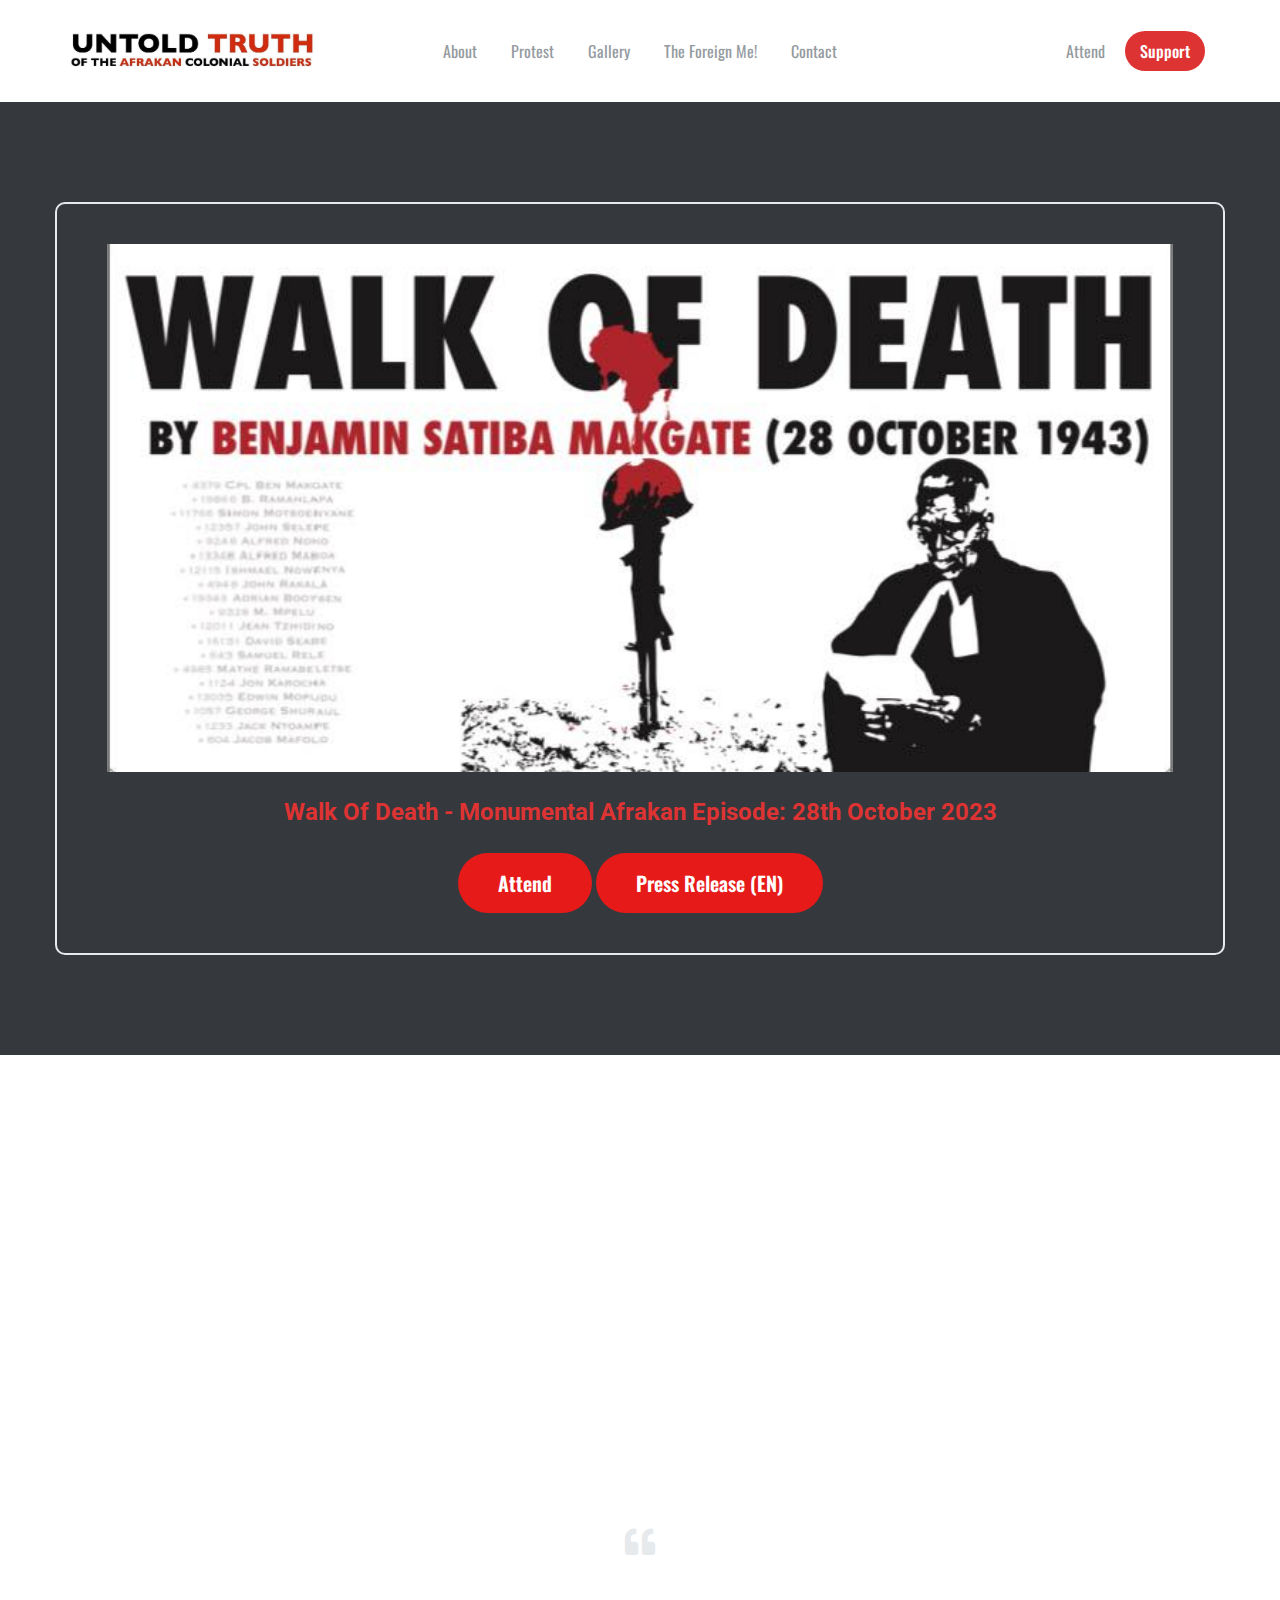
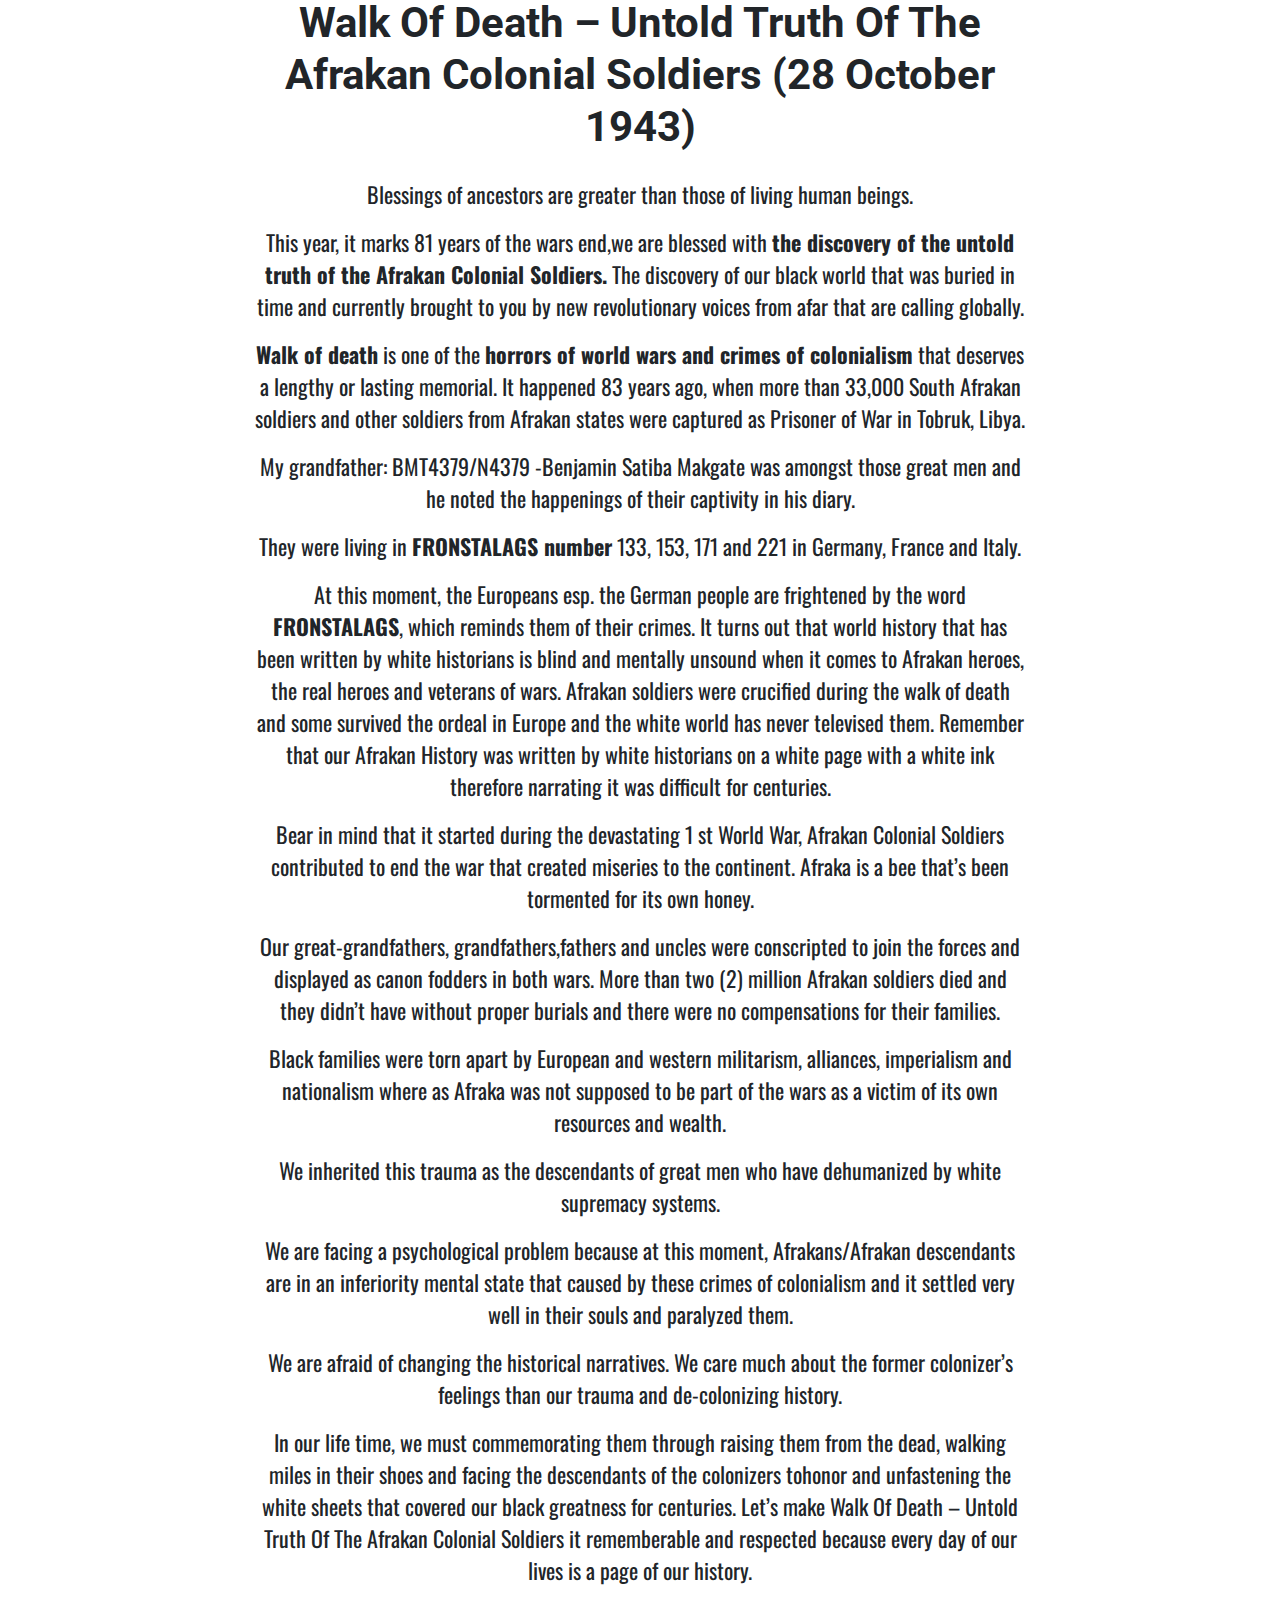
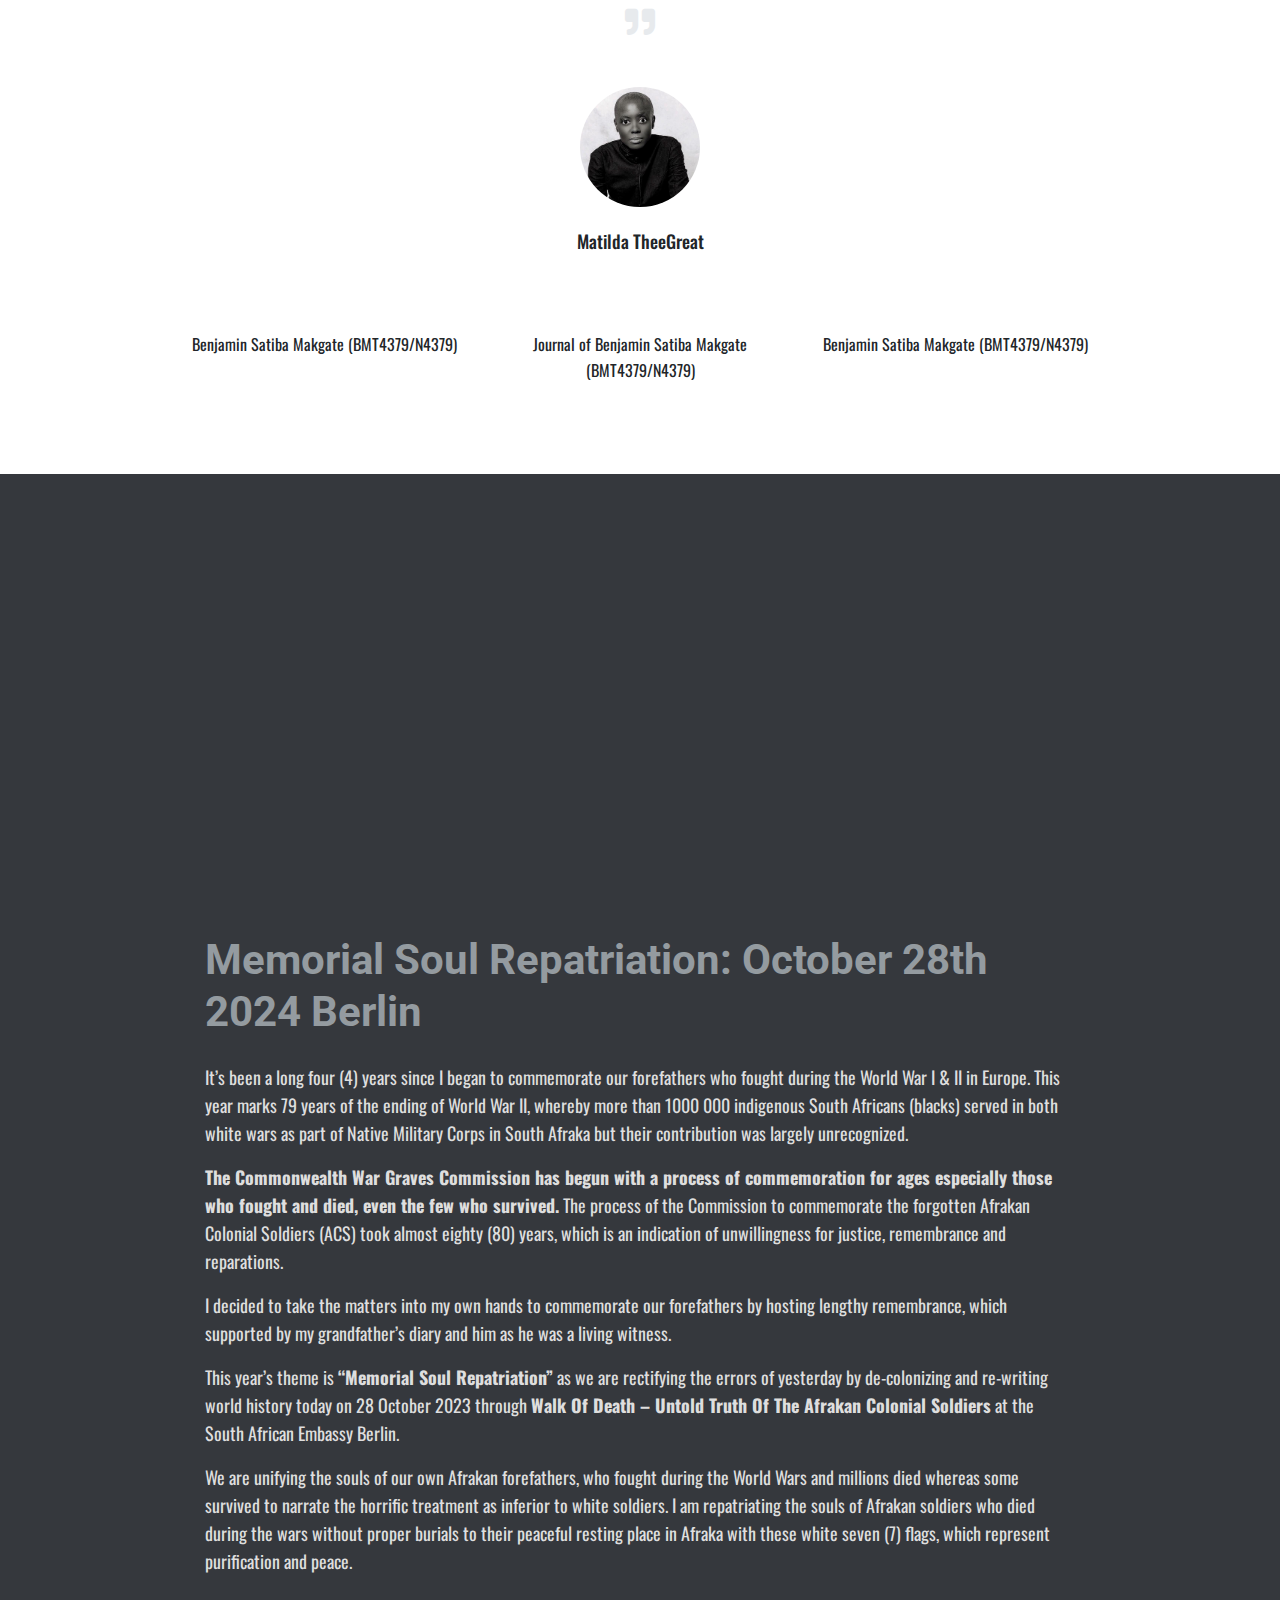
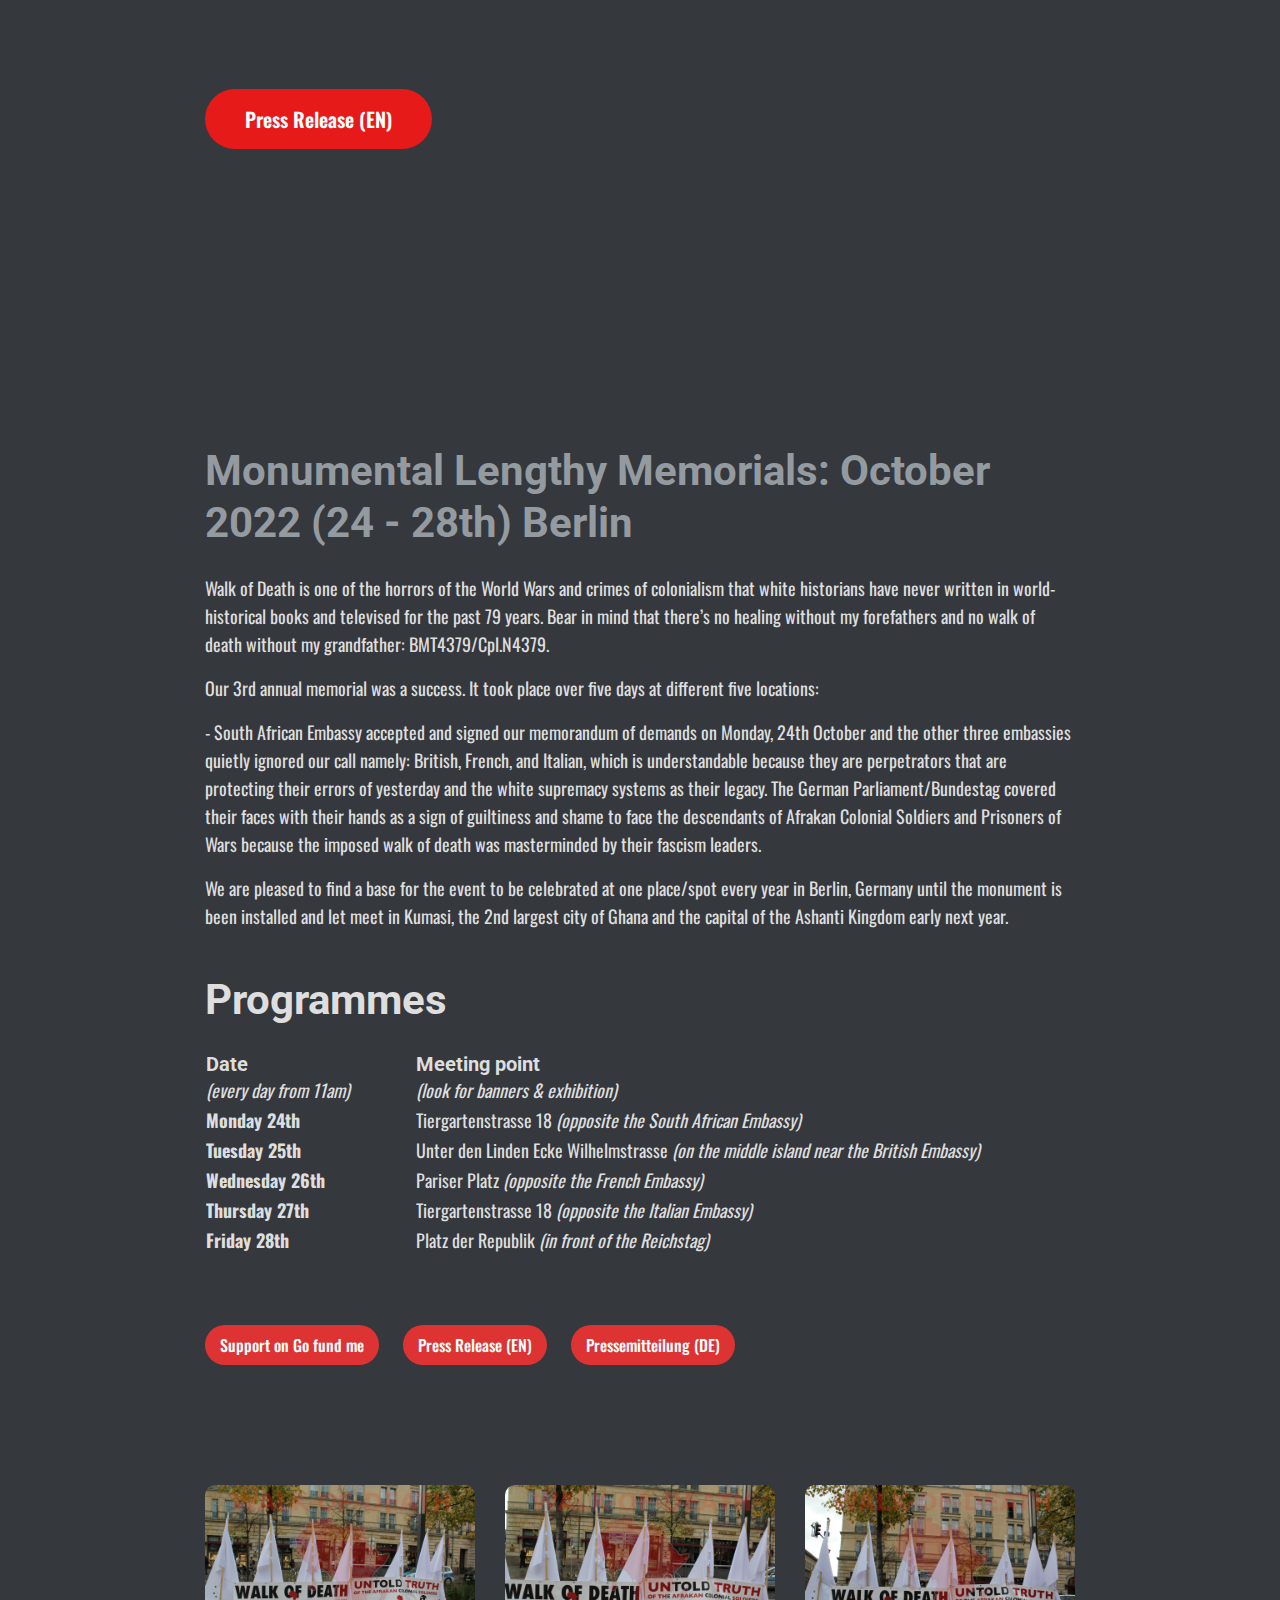
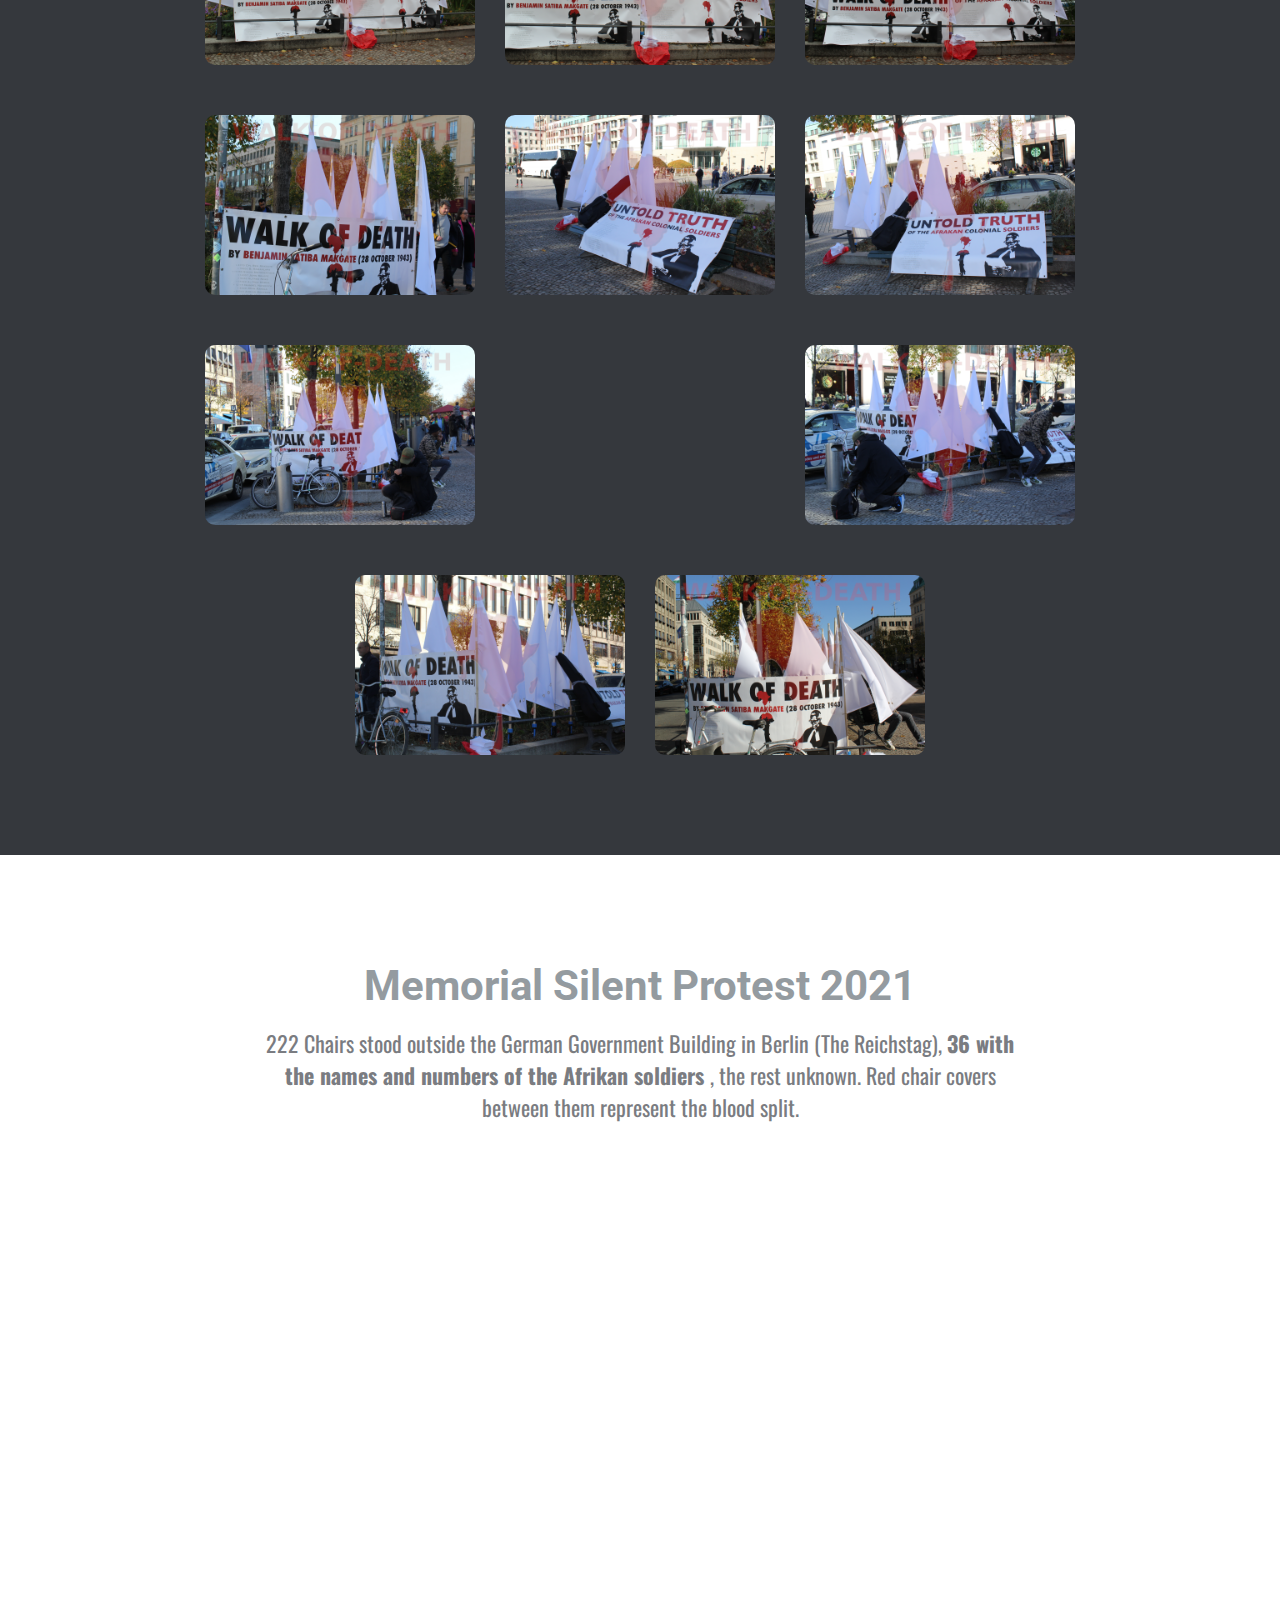
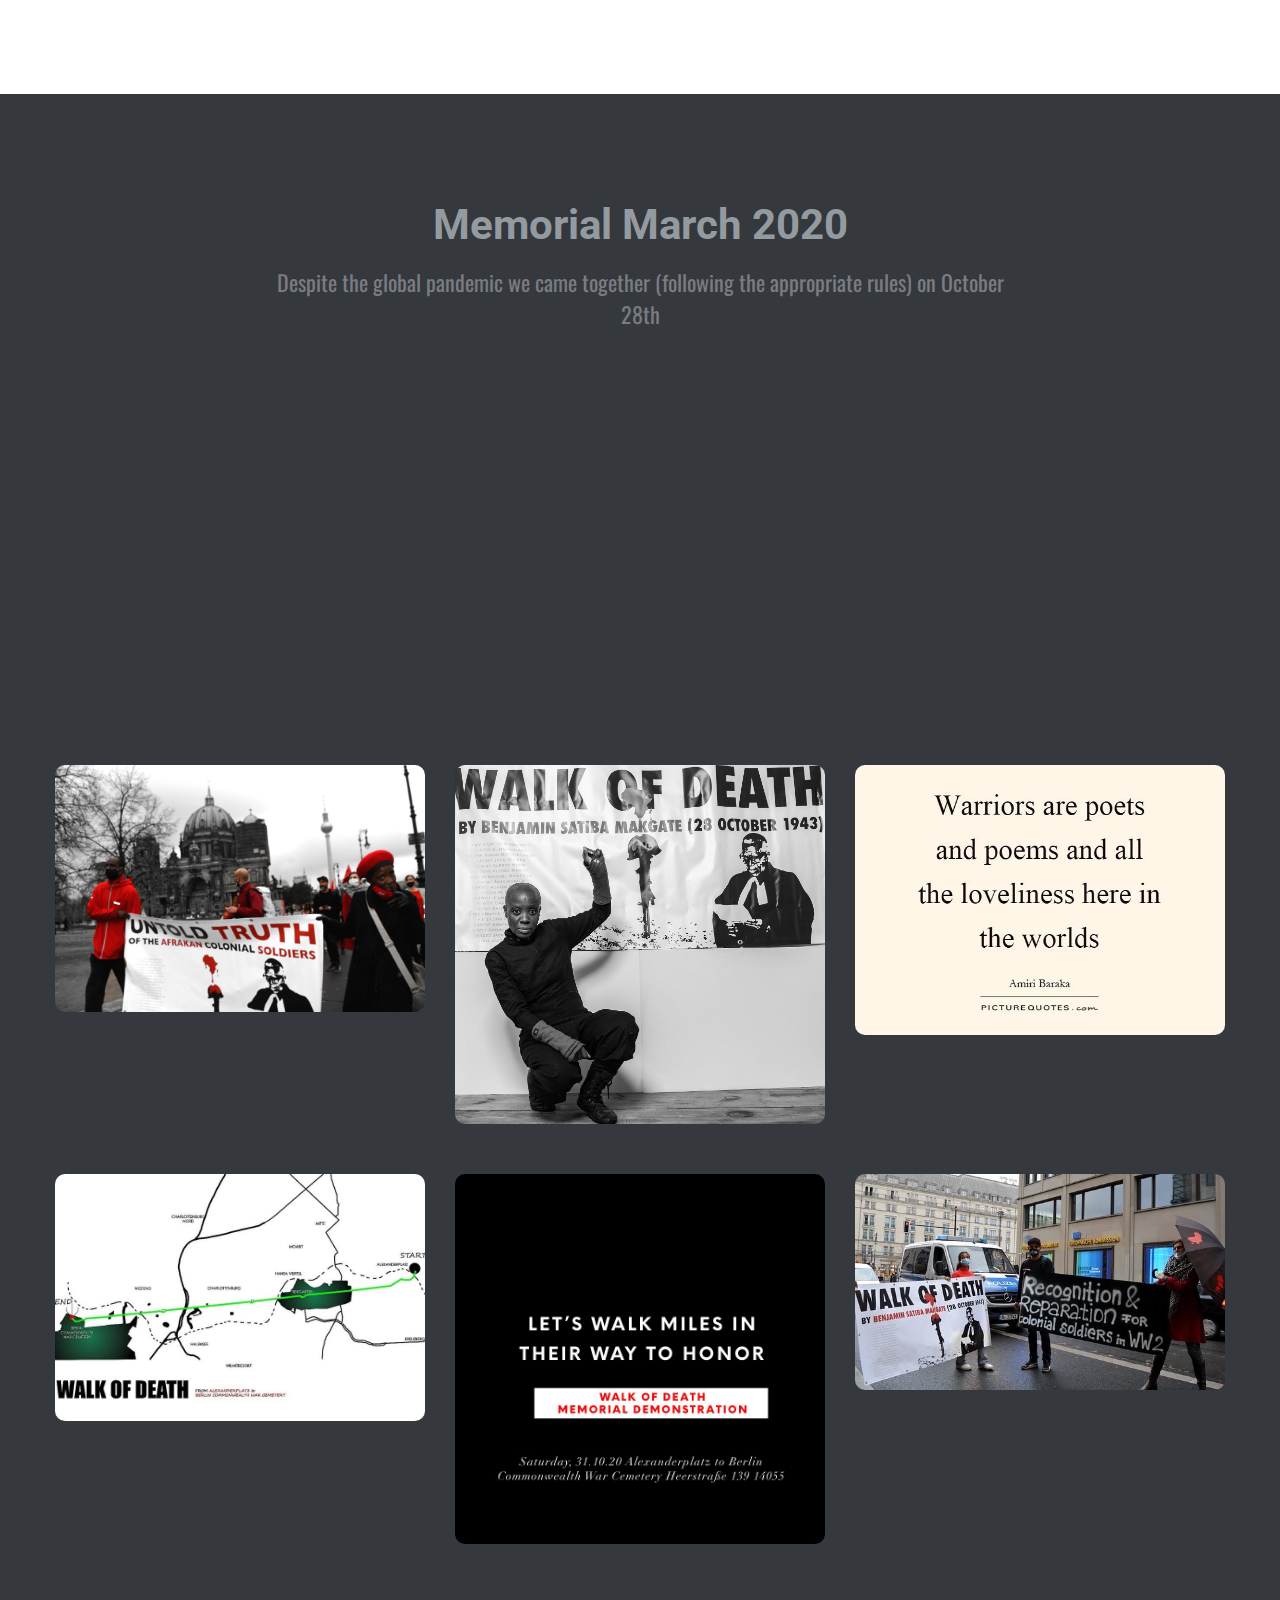
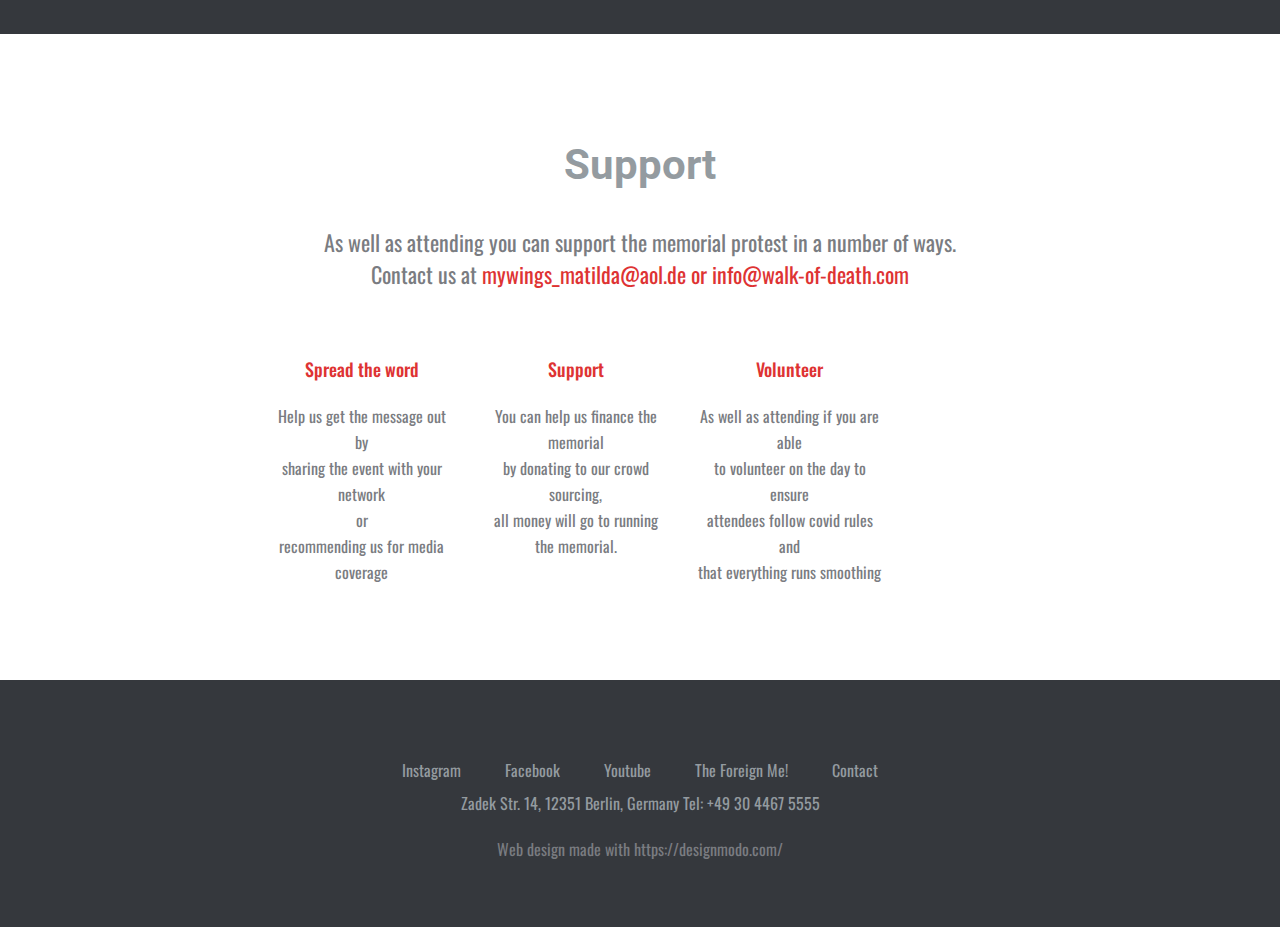
==== commit 09d7e213: "update bold" ====
--- a/index.html
+++ b/index.html
@@ -244,9 +244,9 @@
 							Corps in South Afraka but their contribution was largely unrecognized.
 						</p>
 						<p>
-							**The Commonwealth War Graves Commission has begun with a process of
-							commemoration for ages especially those who fought and died, even the
-							few who survived.** The process of the Commission to commemorate the
+							<b>The Commonwealth War Graves Commission has begun with a process of
+								commemoration for ages especially those who fought and died, even the
+								few who survived.</b> The process of the Commission to commemorate the
 							forgotten Afrakan Colonial Soldiers (ACS) took almost eighty (80) years,
 							which is an indication of unwillingness for justice, remembrance and
 							reparations.
@@ -257,10 +257,10 @@
 							grandfather’s diary and him as he was a living witness.
 						</p>
 						<p>
-							This year’s theme is **“Memorial Soul Repatriation”** as we are rectifying
+							This year’s theme is <b>“Memorial Soul Repatriation”</b> as we are rectifying
 							the errors of yesterday by de-colonizing and re-writing world history
-							today on 28 October 2023 through **Walk Of Death – Untold Truth Of
-							The Afrakan Colonial Soldiers** at the South African Embassy Berlin.
+							today on 28 October 2023 through <b>Walk Of Death – Untold Truth Of
+								The Afrakan Colonial Soldiers</b> at the South African Embassy Berlin.
 						</p>
 						<p>
 							We are unifying the souls of our own Afrakan forefathers, who fought
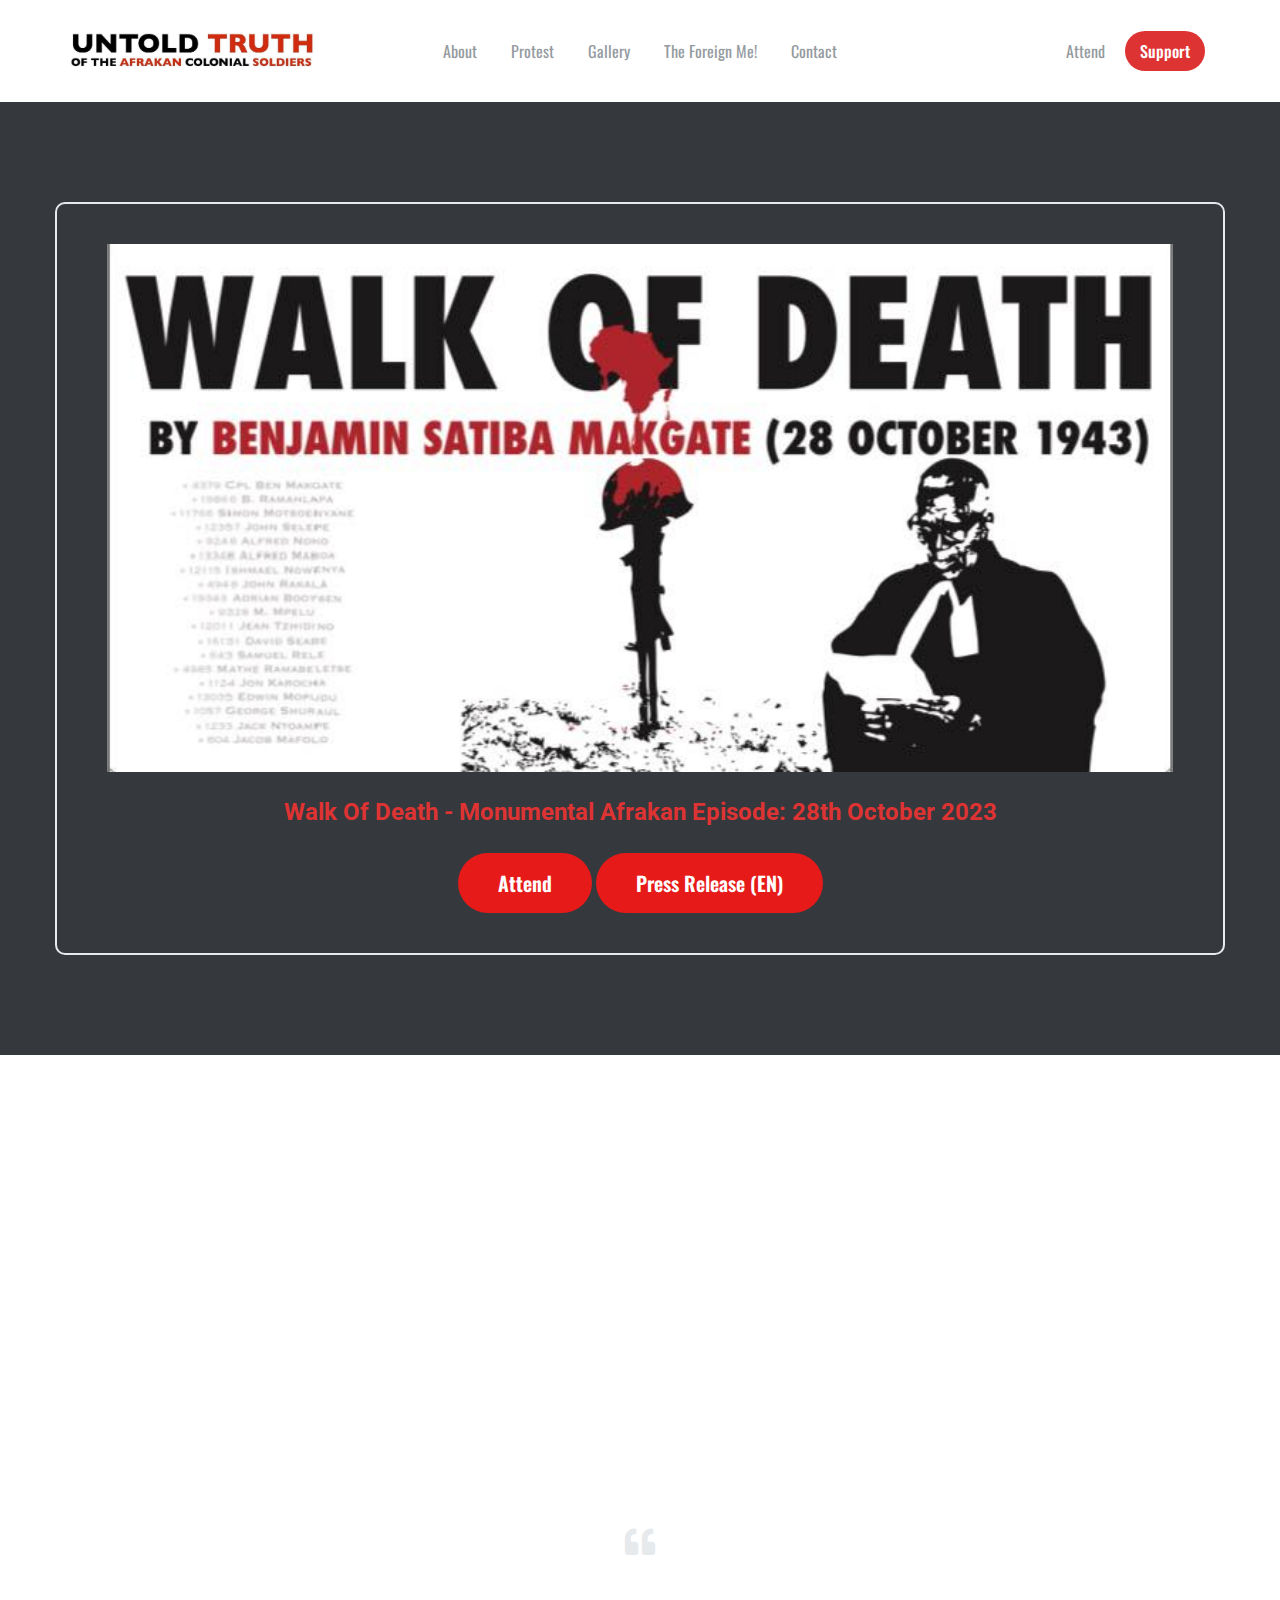
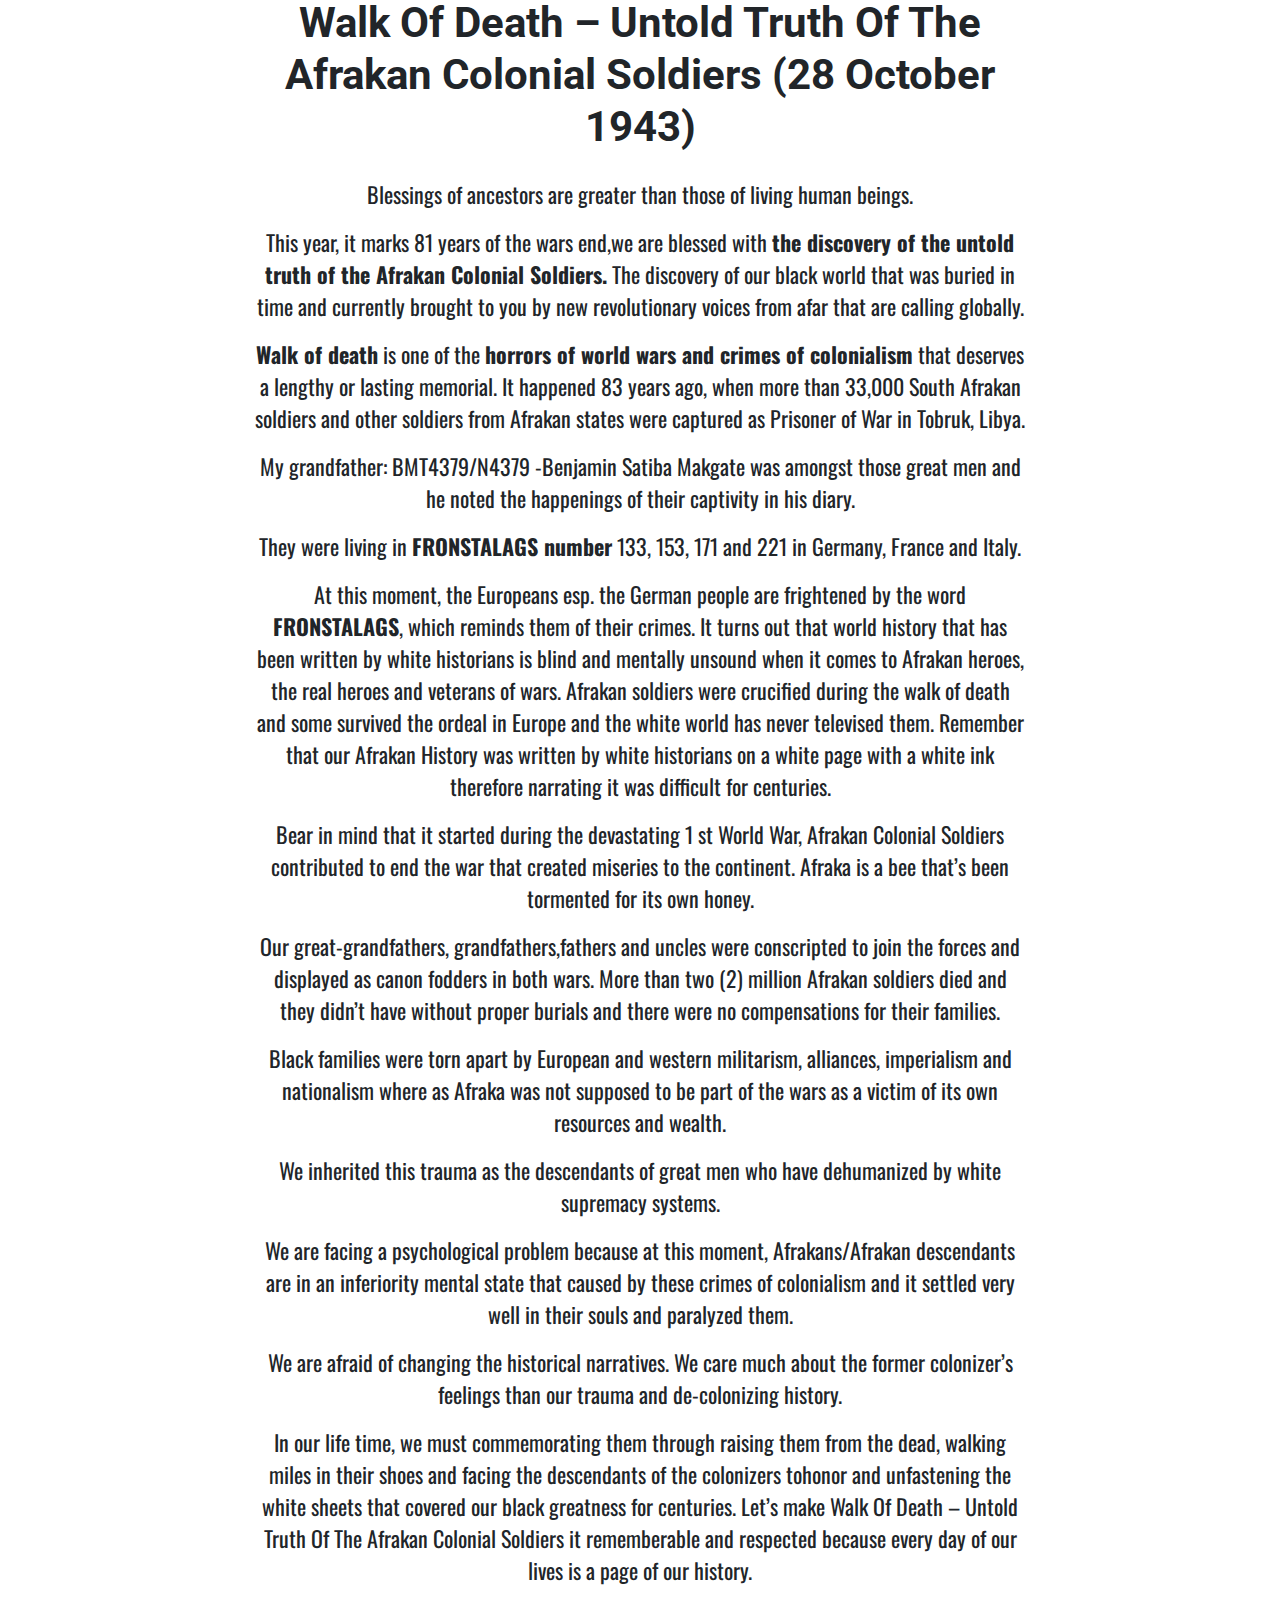
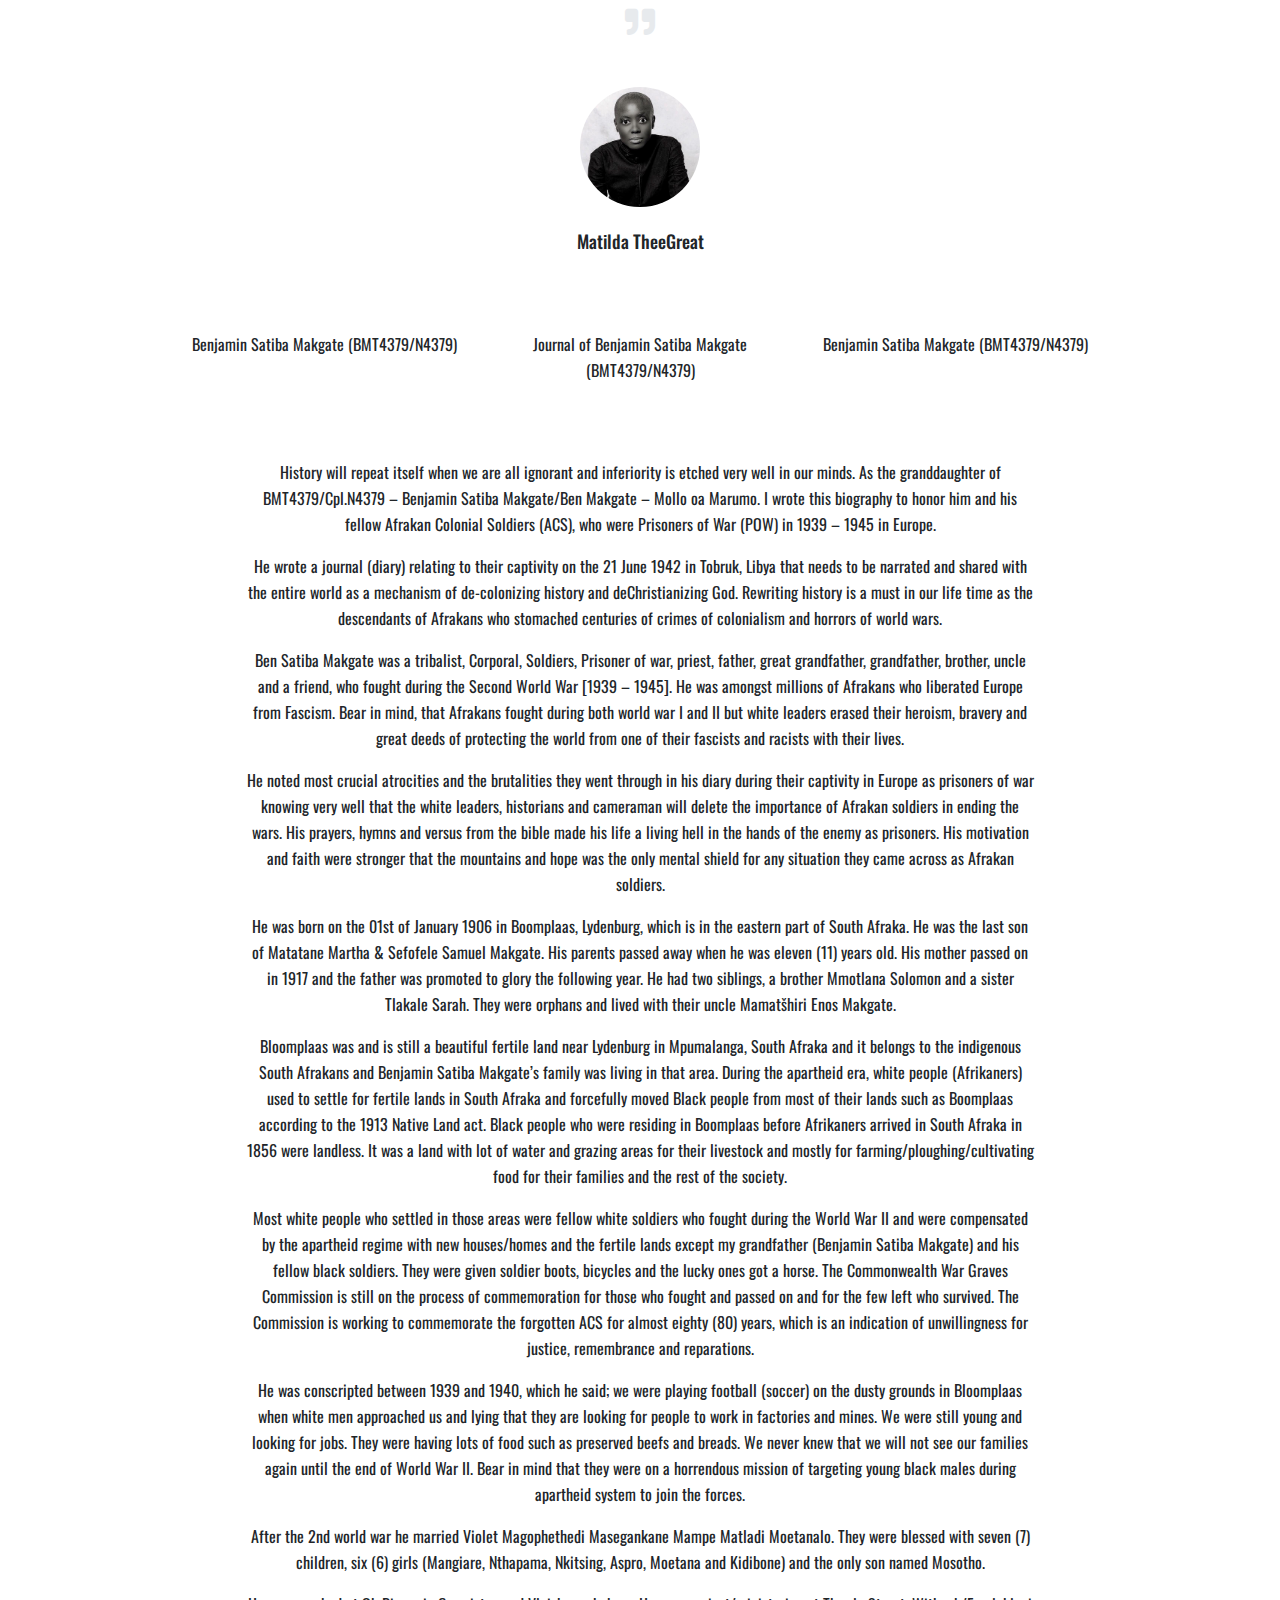
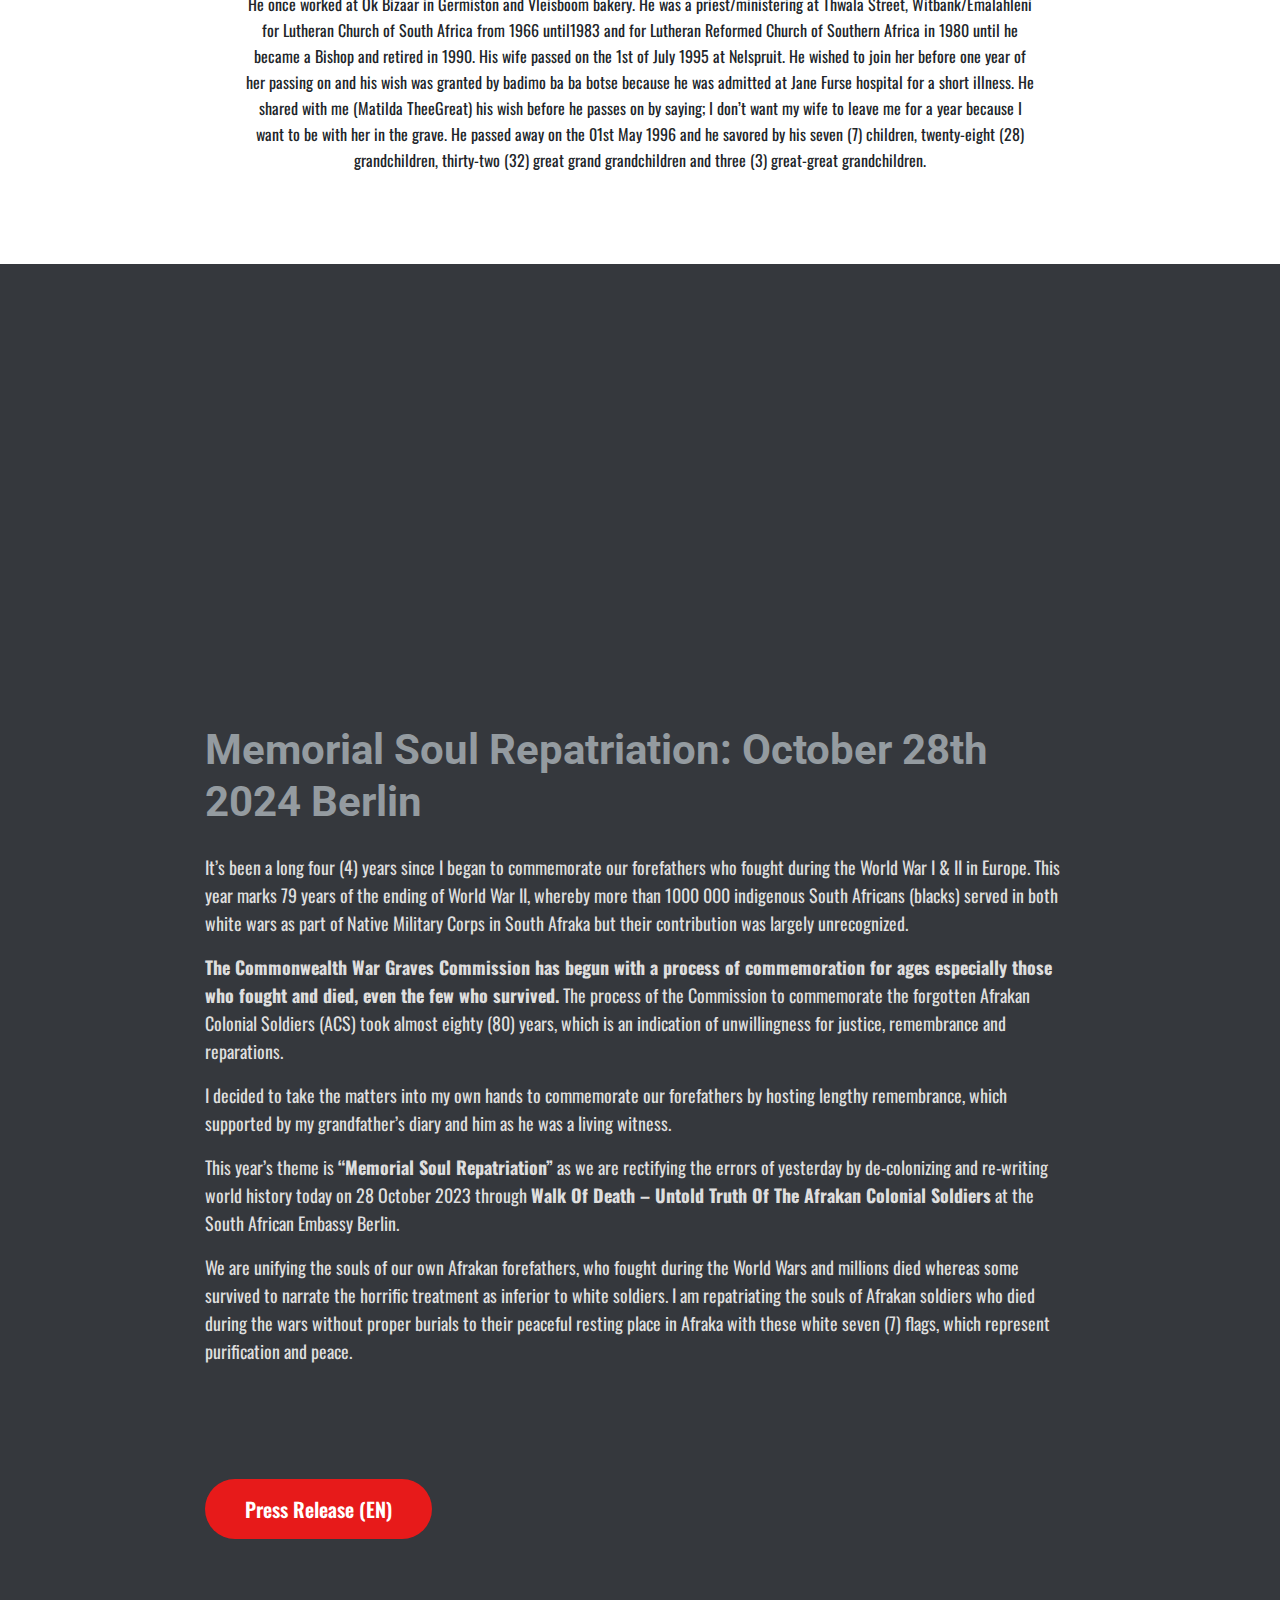
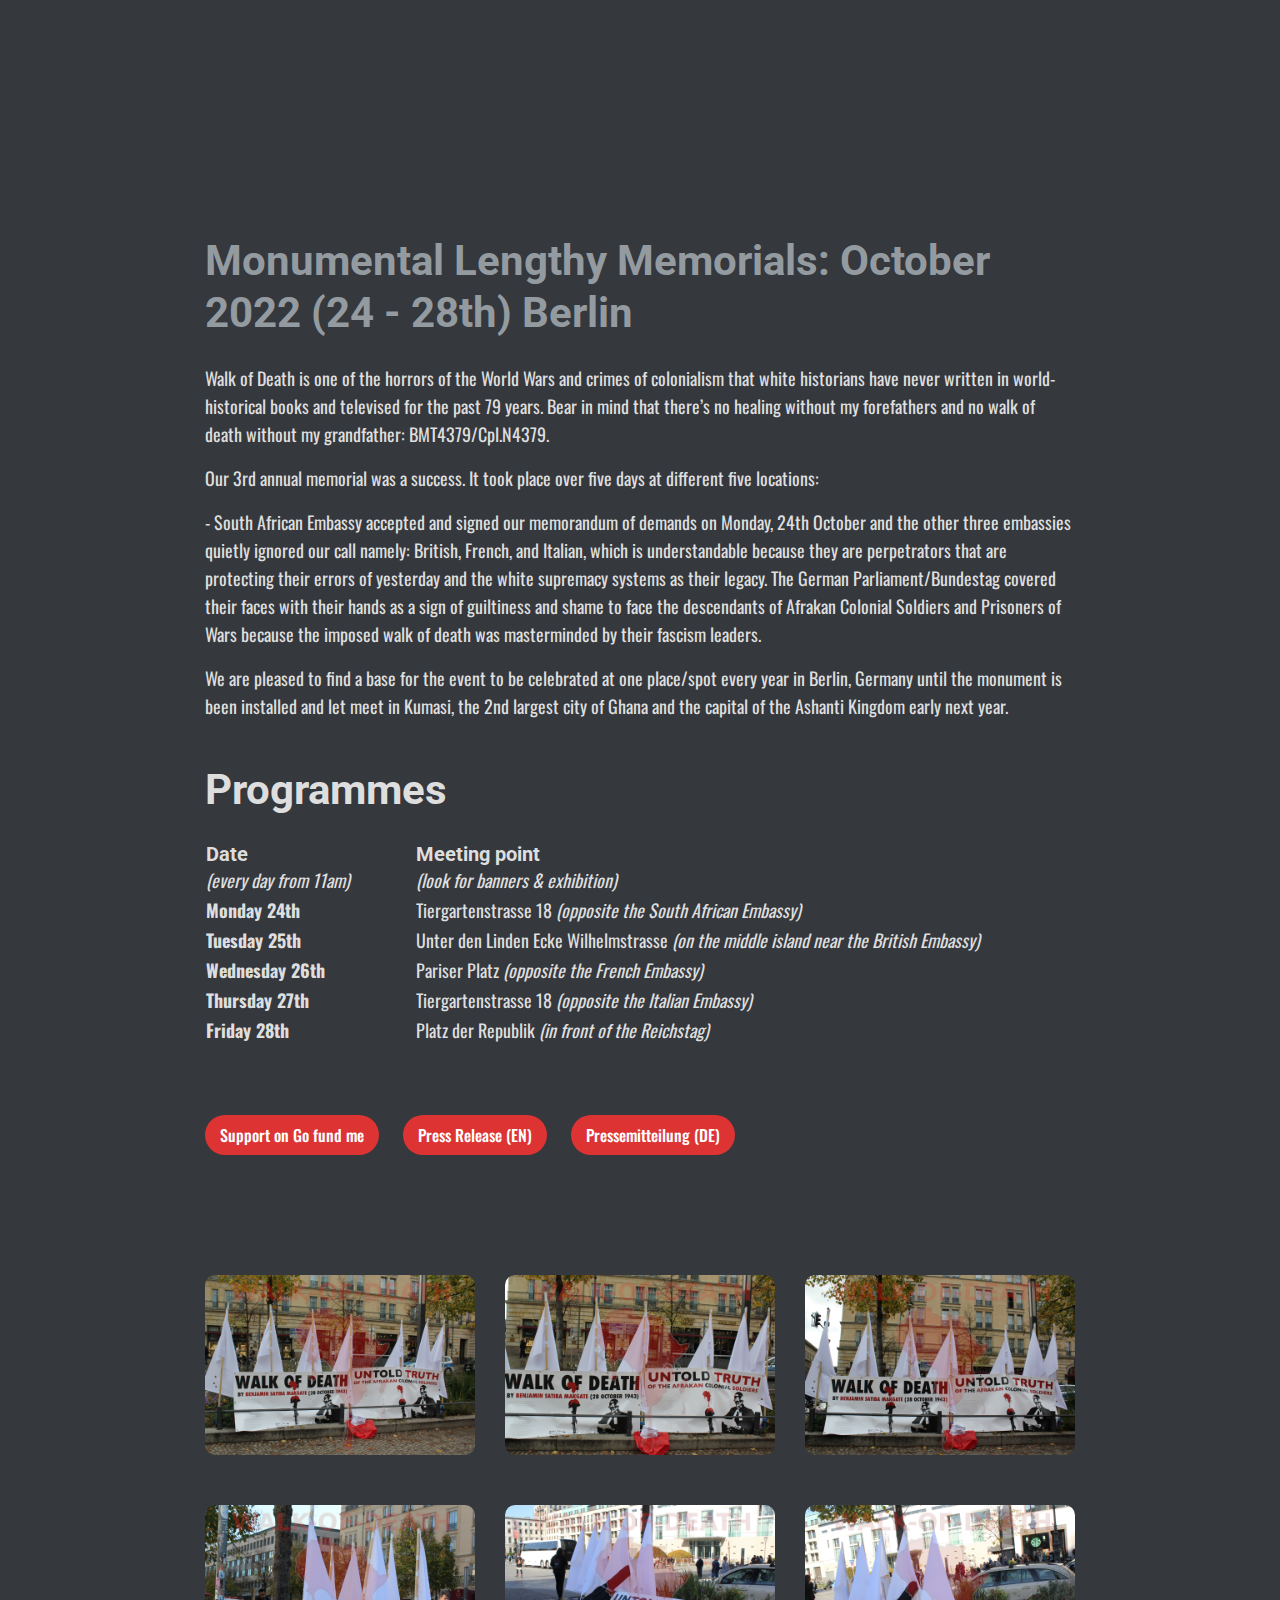
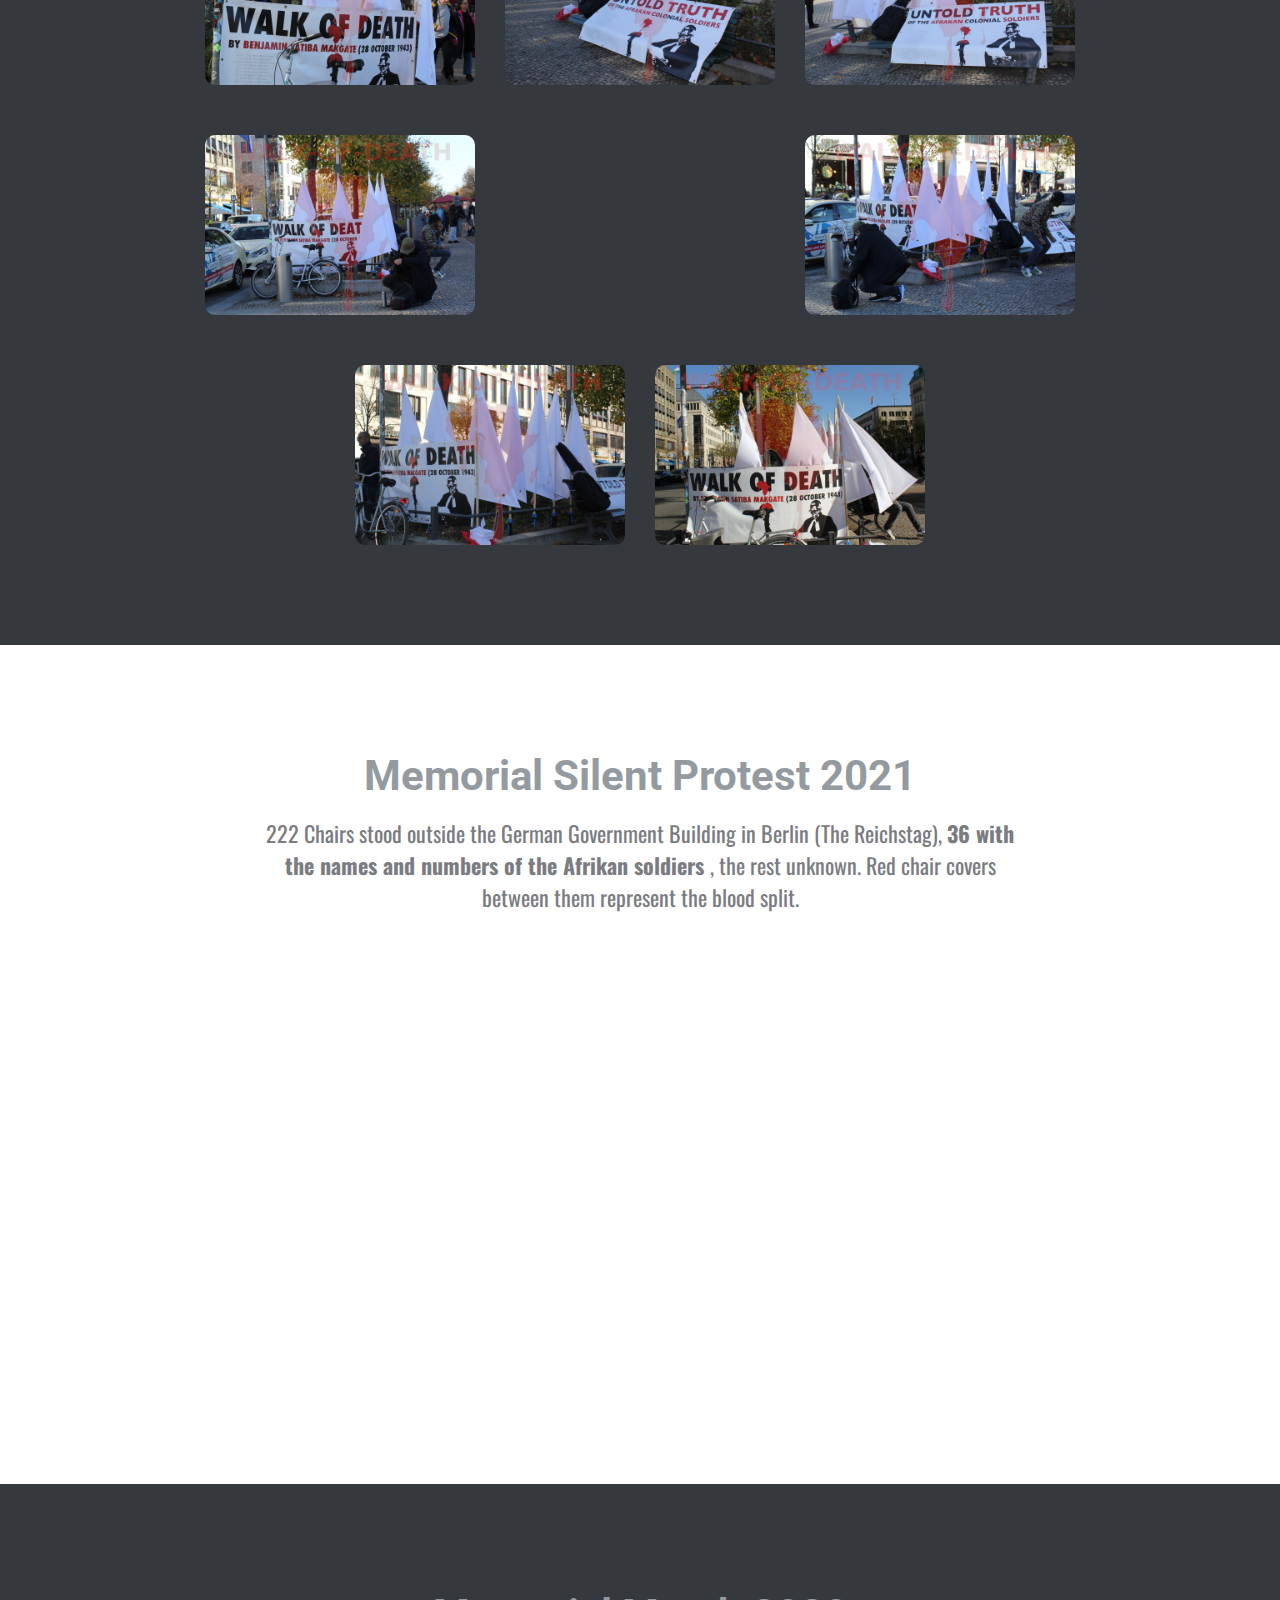
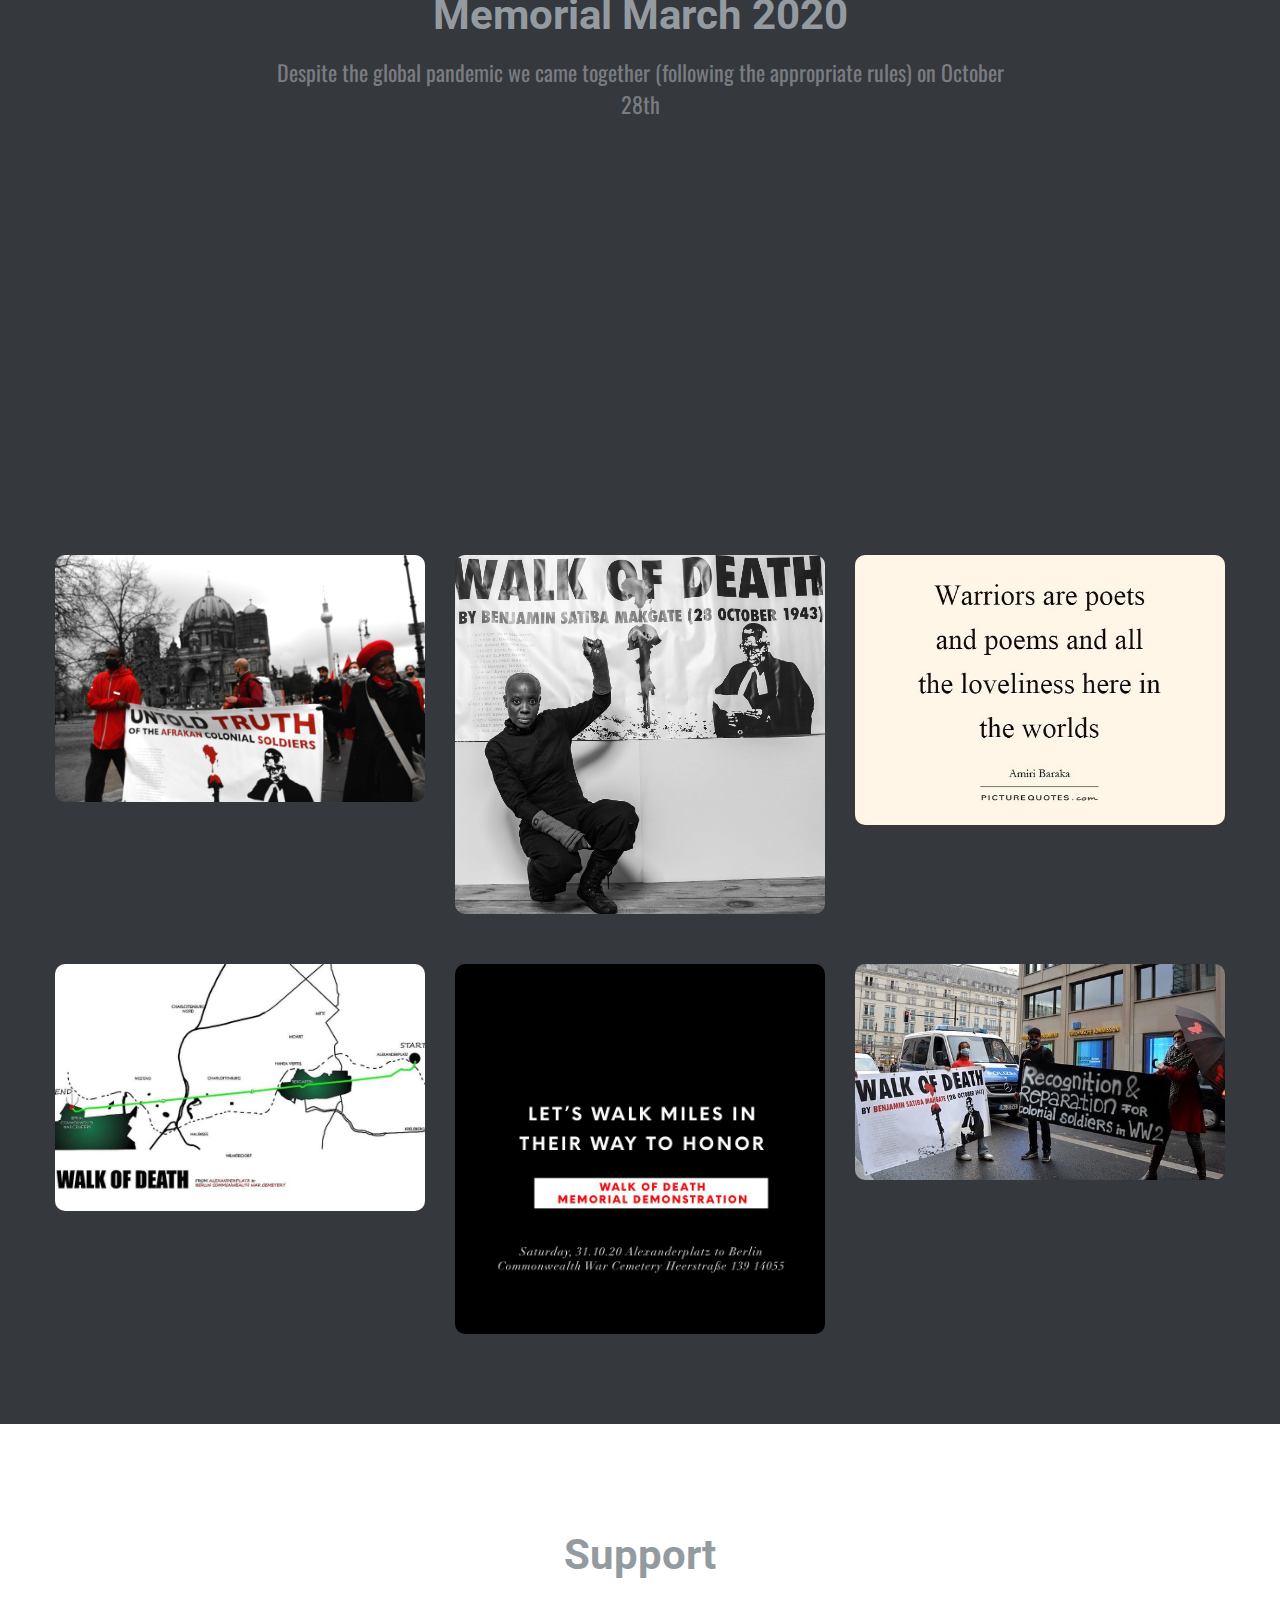
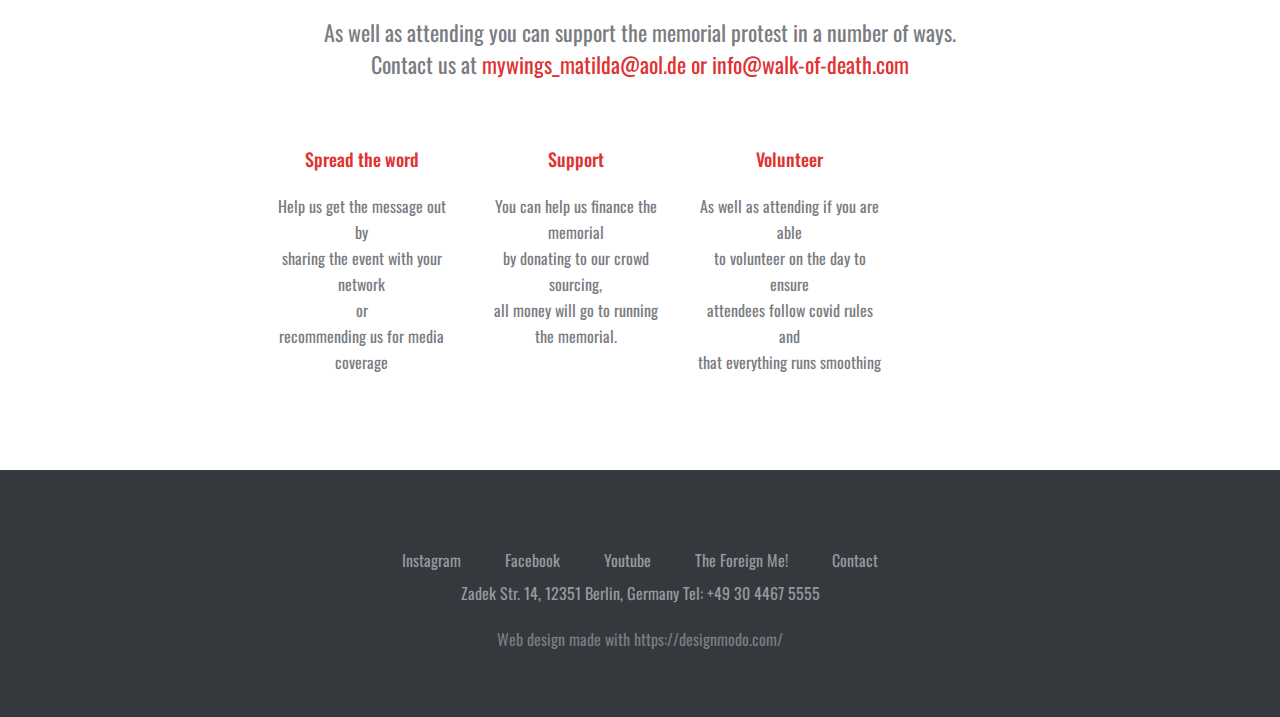
==== commit 5557c8be: "add biography" ====
--- a/index.html
+++ b/index.html
@@ -218,8 +218,117 @@
 						<p>Benjamin Satiba Makgate (BMT4379/N4379)</p>
 					</div>
 				</div>
-			</div>
-		</div>
+				<div class="row justify-content-center" style="color:#212529; margin-top: 5%;">
+					<div class="col-xl-8 col-lg-8 col-md-10">
+						<p>
+							History will repeat itself when we are all ignorant and inferiority is
+							etched very well in our minds. As the granddaughter of
+							BMT4379/Cpl.N4379 – Benjamin Satiba Makgate/Ben Makgate –
+							Mollo oa Marumo. I wrote this biography to honor him and his fellow
+							Afrakan Colonial Soldiers (ACS), who were Prisoners of War (POW) in
+							1939 – 1945 in Europe.
+						</p>
+						<p>
+							He wrote a journal (diary) relating to their captivity on the 21 June
+							1942 in Tobruk, Libya that needs to be narrated and shared with the
+							entire world as a mechanism of de-colonizing history and deChristianizing God. Rewriting
+							history is a must in our life time as the
+							descendants of Afrakans who stomached centuries of crimes of
+							colonialism and horrors of world wars.
+						</p>
+						<p>
+							Ben Satiba Makgate was a tribalist, Corporal, Soldiers, Prisoner of war,
+							priest, father, great grandfather, grandfather, brother, uncle and a
+							friend, who fought during the Second World War [1939 – 1945]. He
+							was amongst millions of Afrakans who liberated Europe from Fascism.
+							Bear in mind, that Afrakans fought during both world war I and II but
+							white leaders erased their heroism, bravery and great deeds of
+							protecting the world from one of their fascists and racists with their
+							lives.
+						</p>
+						<p>
+							He noted most crucial atrocities and the brutalities they went through
+							in his diary during their captivity in Europe as prisoners of war
+							knowing very well that the white leaders, historians and cameraman will delete the
+							importance of Afrakan soldiers in ending the wars. His
+							prayers, hymns and versus from the bible made his life a living hell in
+							the hands of the enemy as prisoners. His motivation and faith were
+							stronger that the mountains and hope was the only mental shield for
+							any situation they came across as Afrakan soldiers.
+						</p>
+						<p>
+							He was born on the 01st of January 1906 in Boomplaas, Lydenburg,
+							which is in the eastern part of South Afraka. He was the last son of
+							Matatane Martha & Sefofele Samuel Makgate. His parents passed
+							away when he was eleven (11) years old. His mother passed on in
+							1917 and the father was promoted to glory the following year. He had
+							two siblings, a brother Mmotlana Solomon and a sister Tlakale Sarah.
+							They were orphans and lived with their uncle Mamatšhiri Enos
+							Makgate.
+						</p>
+						<p>
+							Bloomplaas was and is still a beautiful fertile land near Lydenburg in
+							Mpumalanga, South Afraka and it belongs to the indigenous South
+							Afrakans and Benjamin Satiba Makgate’s family was living in that area.
+							During the apartheid era, white people (Afrikaners) used to settle for
+							fertile lands in South Afraka and forcefully moved Black people from
+							most of their lands such as Boomplaas according to the 1913 Native
+							Land act. Black people who were residing in Boomplaas before
+							Afrikaners arrived in South Afraka in 1856 were landless. It was a land
+							with lot of water and grazing areas for their livestock and mostly for
+							farming/ploughing/cultivating food for their families and the rest of
+							the society.
+						</p>
+						<p>
+							Most white people who settled in those areas were fellow white
+							soldiers who fought during the World War II and were compensated
+							by the apartheid regime with new houses/homes and the fertile lands
+							except my grandfather (Benjamin Satiba Makgate) and his fellow black
+							soldiers. They were given soldier boots, bicycles and the lucky ones
+							got a horse. The Commonwealth War Graves Commission is still on
+							the process of commemoration for those who fought and passed on
+							and for the few left who survived. The Commission is working to
+							commemorate the forgotten ACS for almost eighty (80) years, which is
+							an indication of unwillingness for justice, remembrance and
+							reparations.
+						</p>
+						<p>
+							He was conscripted between 1939 and 1940, which he said; we were
+							playing football (soccer) on the dusty grounds in Bloomplaas when
+							white men approached us and lying that they are looking for people to
+							work in factories and mines. We were still young and looking for jobs.
+							They were having lots of food such as preserved beefs and breads. We
+							never knew that we will not see our families again until the end of
+							World War II. Bear in mind that they were on a horrendous mission of
+							targeting young black males during apartheid system to join the
+							forces.
+						</p>
+						<p>
+							After the 2nd world war he married Violet Magophethedi
+							Masegankane Mampe Matladi Moetanalo. They were blessed with
+							seven (7) children, six (6) girls (Mangiare, Nthapama, Nkitsing, Aspro,
+							Moetana and Kidibone) and the only son named Mosotho.
+						</p>
+						<p>
+							He once worked at Ok Bizaar in Germiston and Vleisboom bakery. He
+							was a priest/ministering at Thwala Street, Witbank/Emalahleni for
+							Lutheran Church of South Africa from 1966 until1983 and for
+							Lutheran Reformed Church of Southern Africa in 1980 until he
+							became a Bishop and retired in 1990. His wife passed on the 1st of July
+							1995 at Nelspruit. He wished to join her before one year of her
+							passing on and his wish was granted by badimo ba ba botse because
+							he was admitted at Jane Furse hospital for a short illness. He shared
+							with me (Matilda TheeGreat) his wish before he passes on by saying; I
+							don’t want my wife to leave me for a year because I want to be with
+							her in the grave. He passed away on the 01st May 1996 and he
+							savored by his seven (7) children, twenty-eight (28) grandchildren,
+							thirty-two (32) great grand grandchildren and three (3) great-great
+							grandchildren.
+						</p>
+
+					</div>
+				</div>
+			</div>
 	</section>
 	<!-- 2023 march -->
 	<section class="blog_1 bg-dark" id="protest_2023">
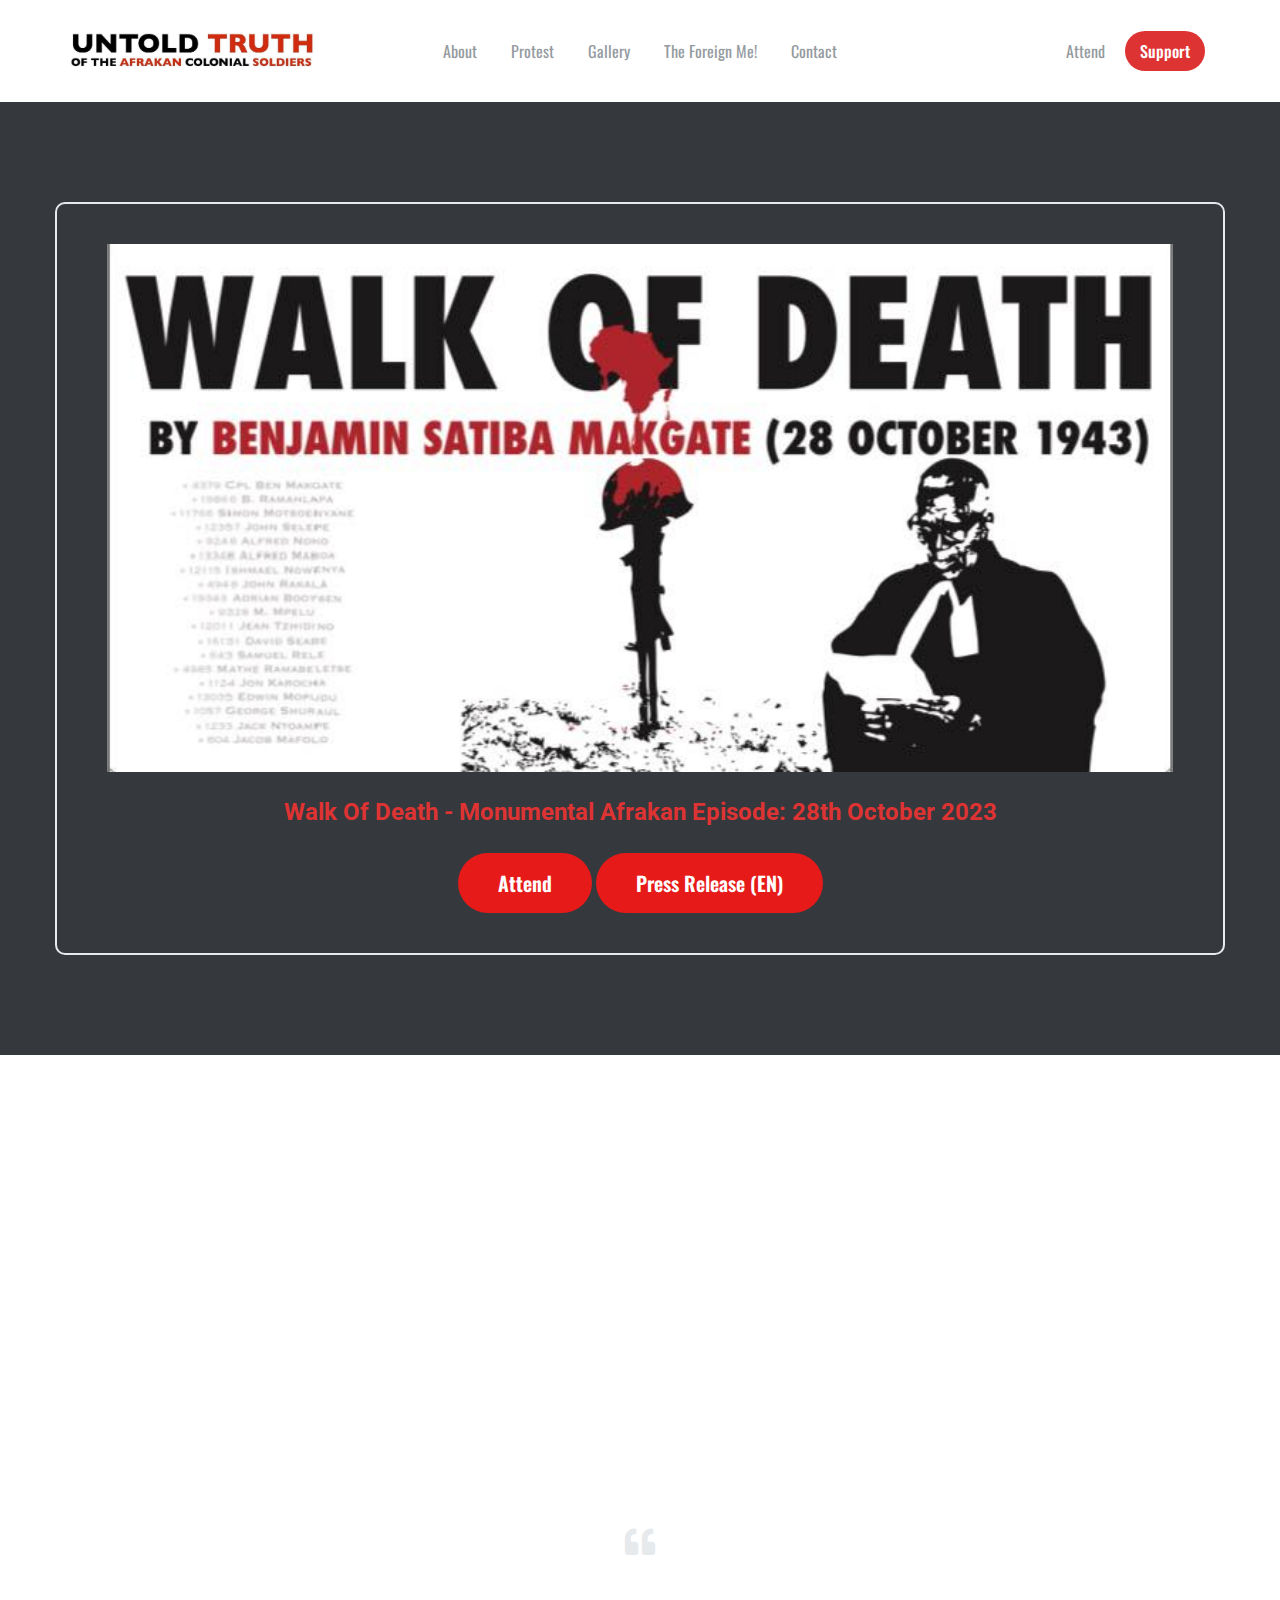
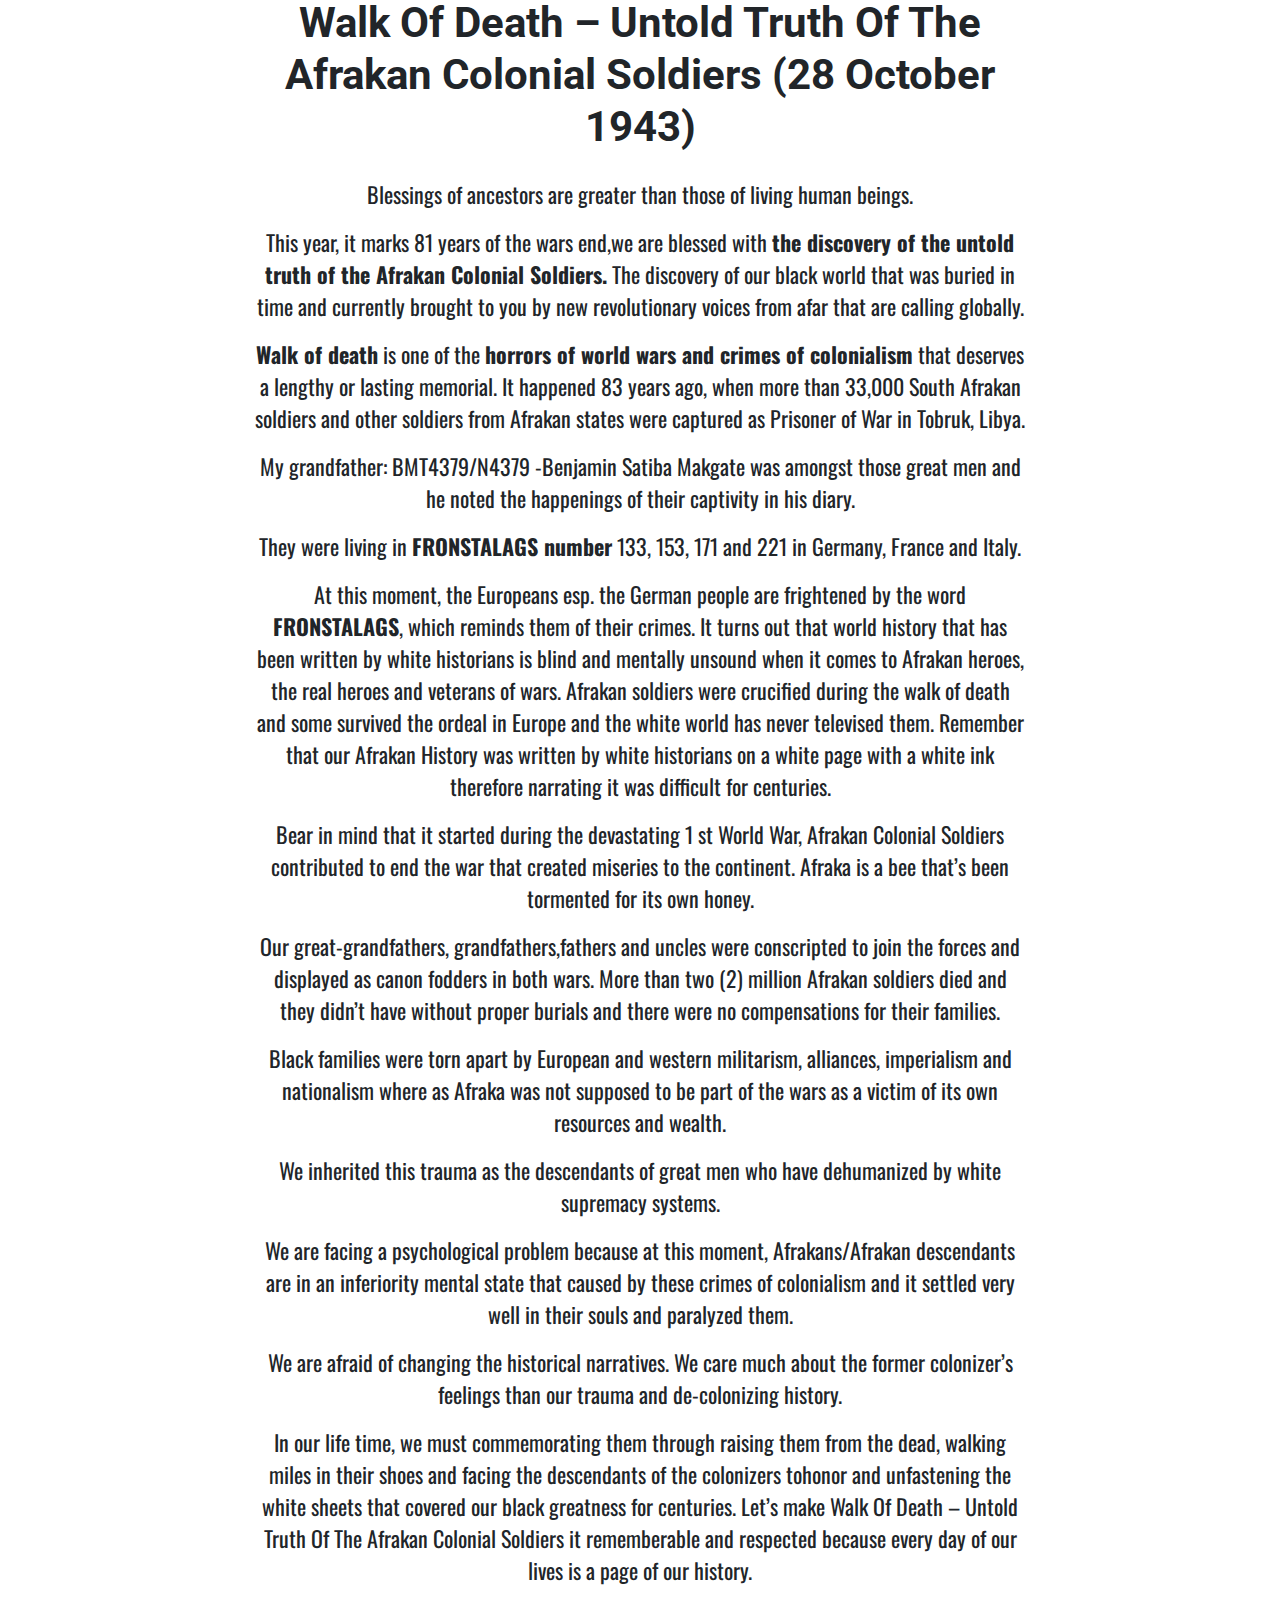
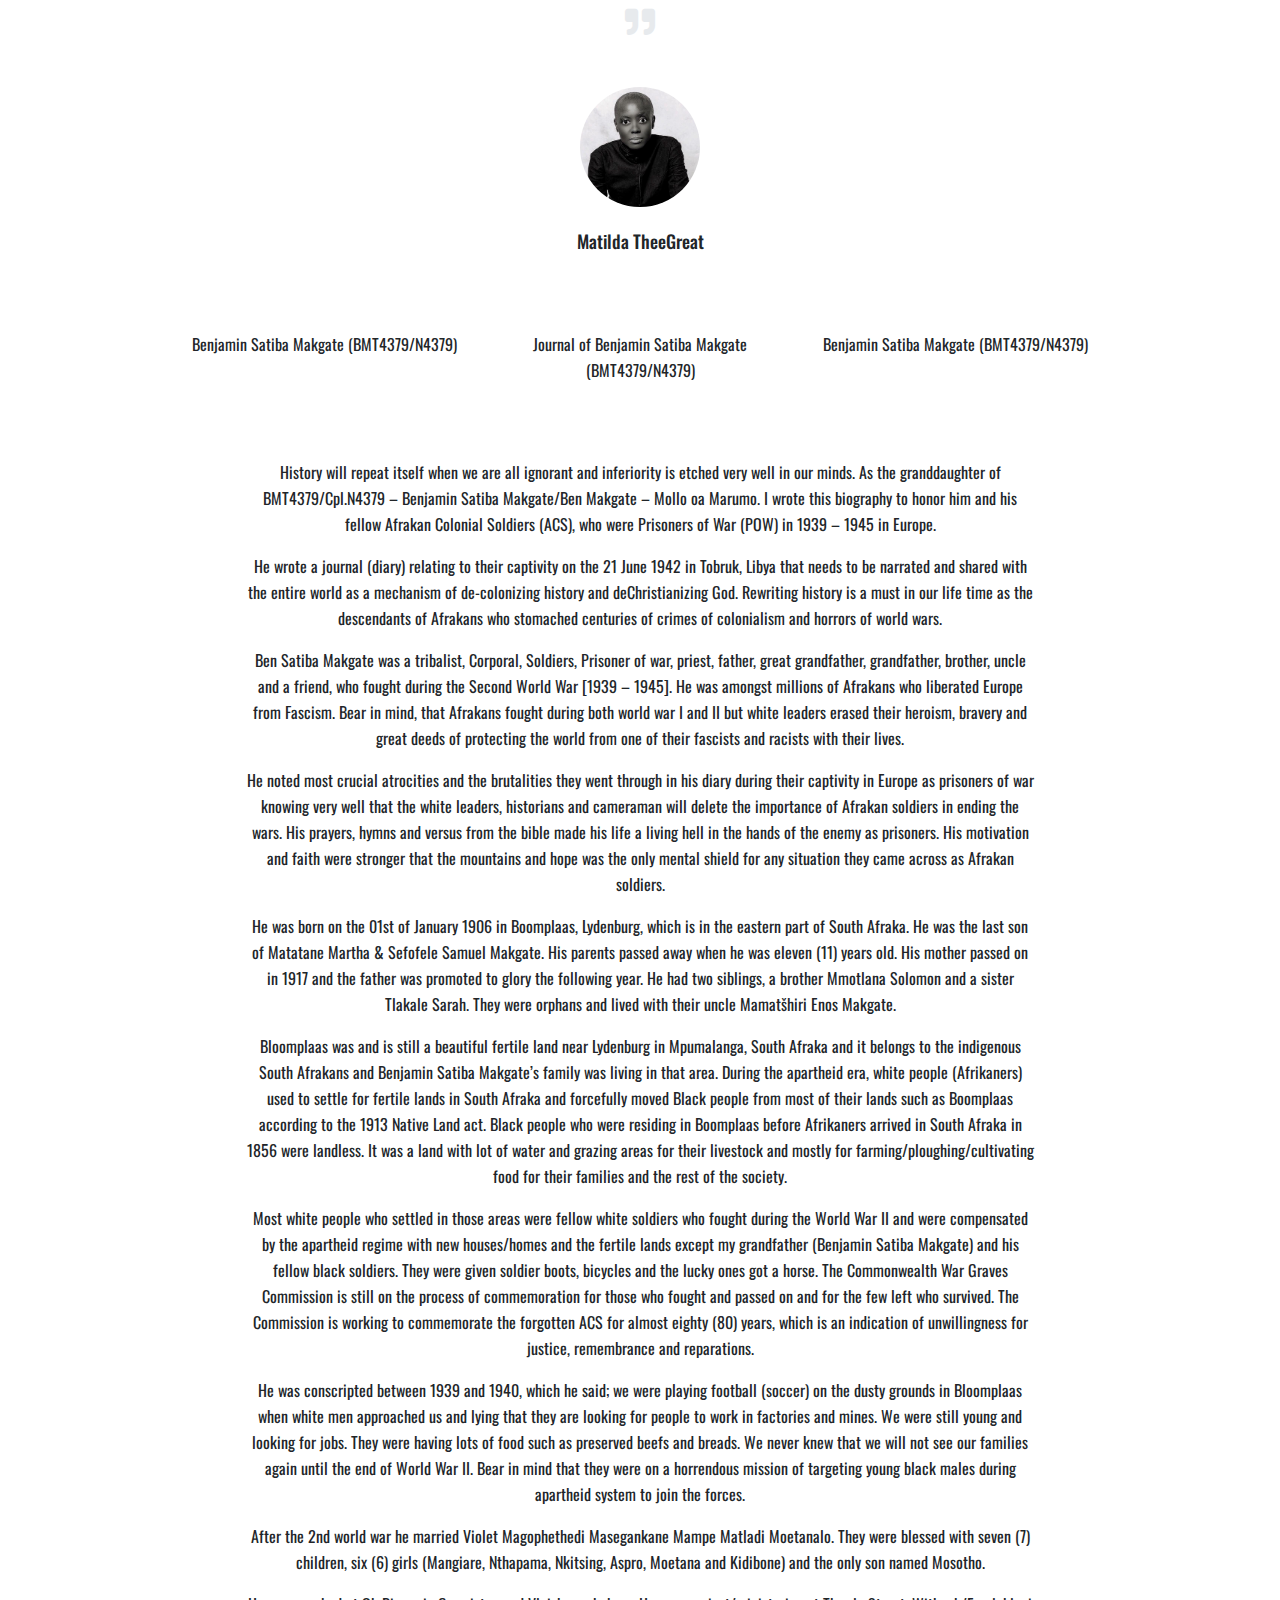
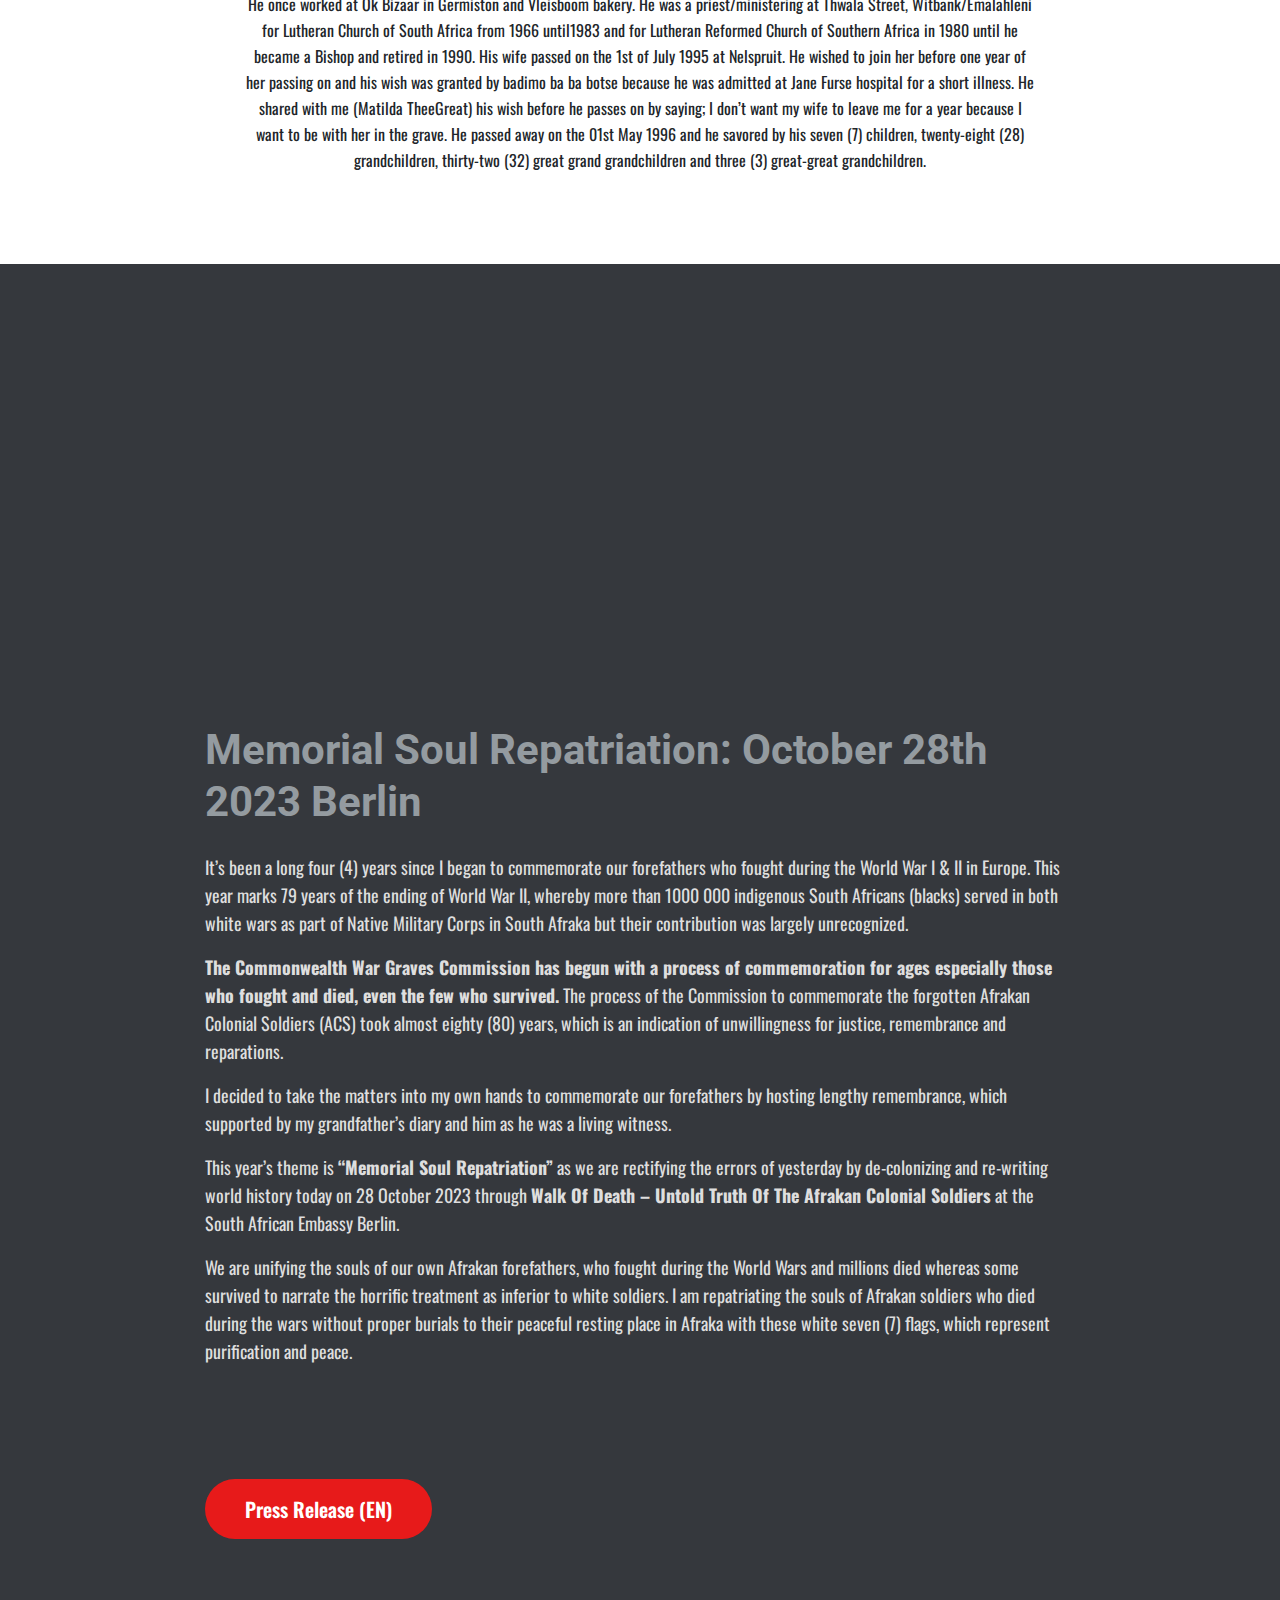
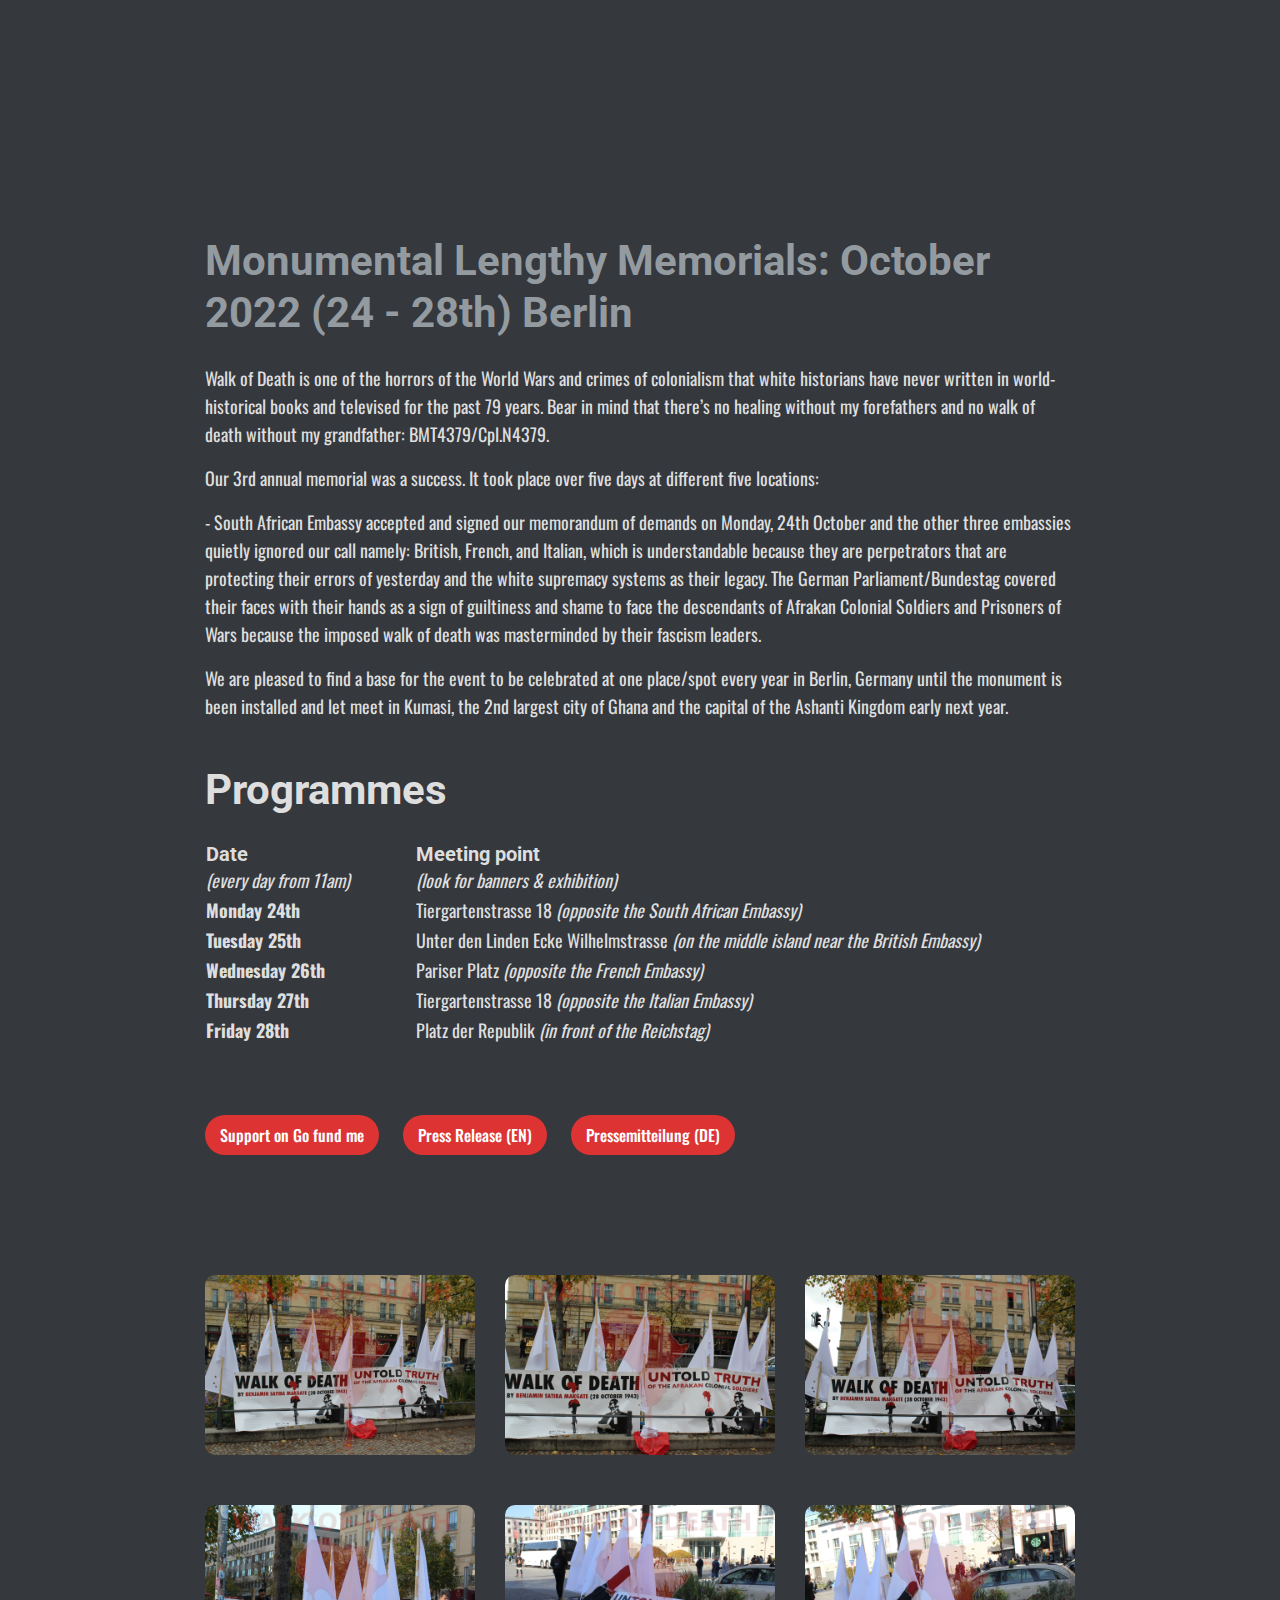
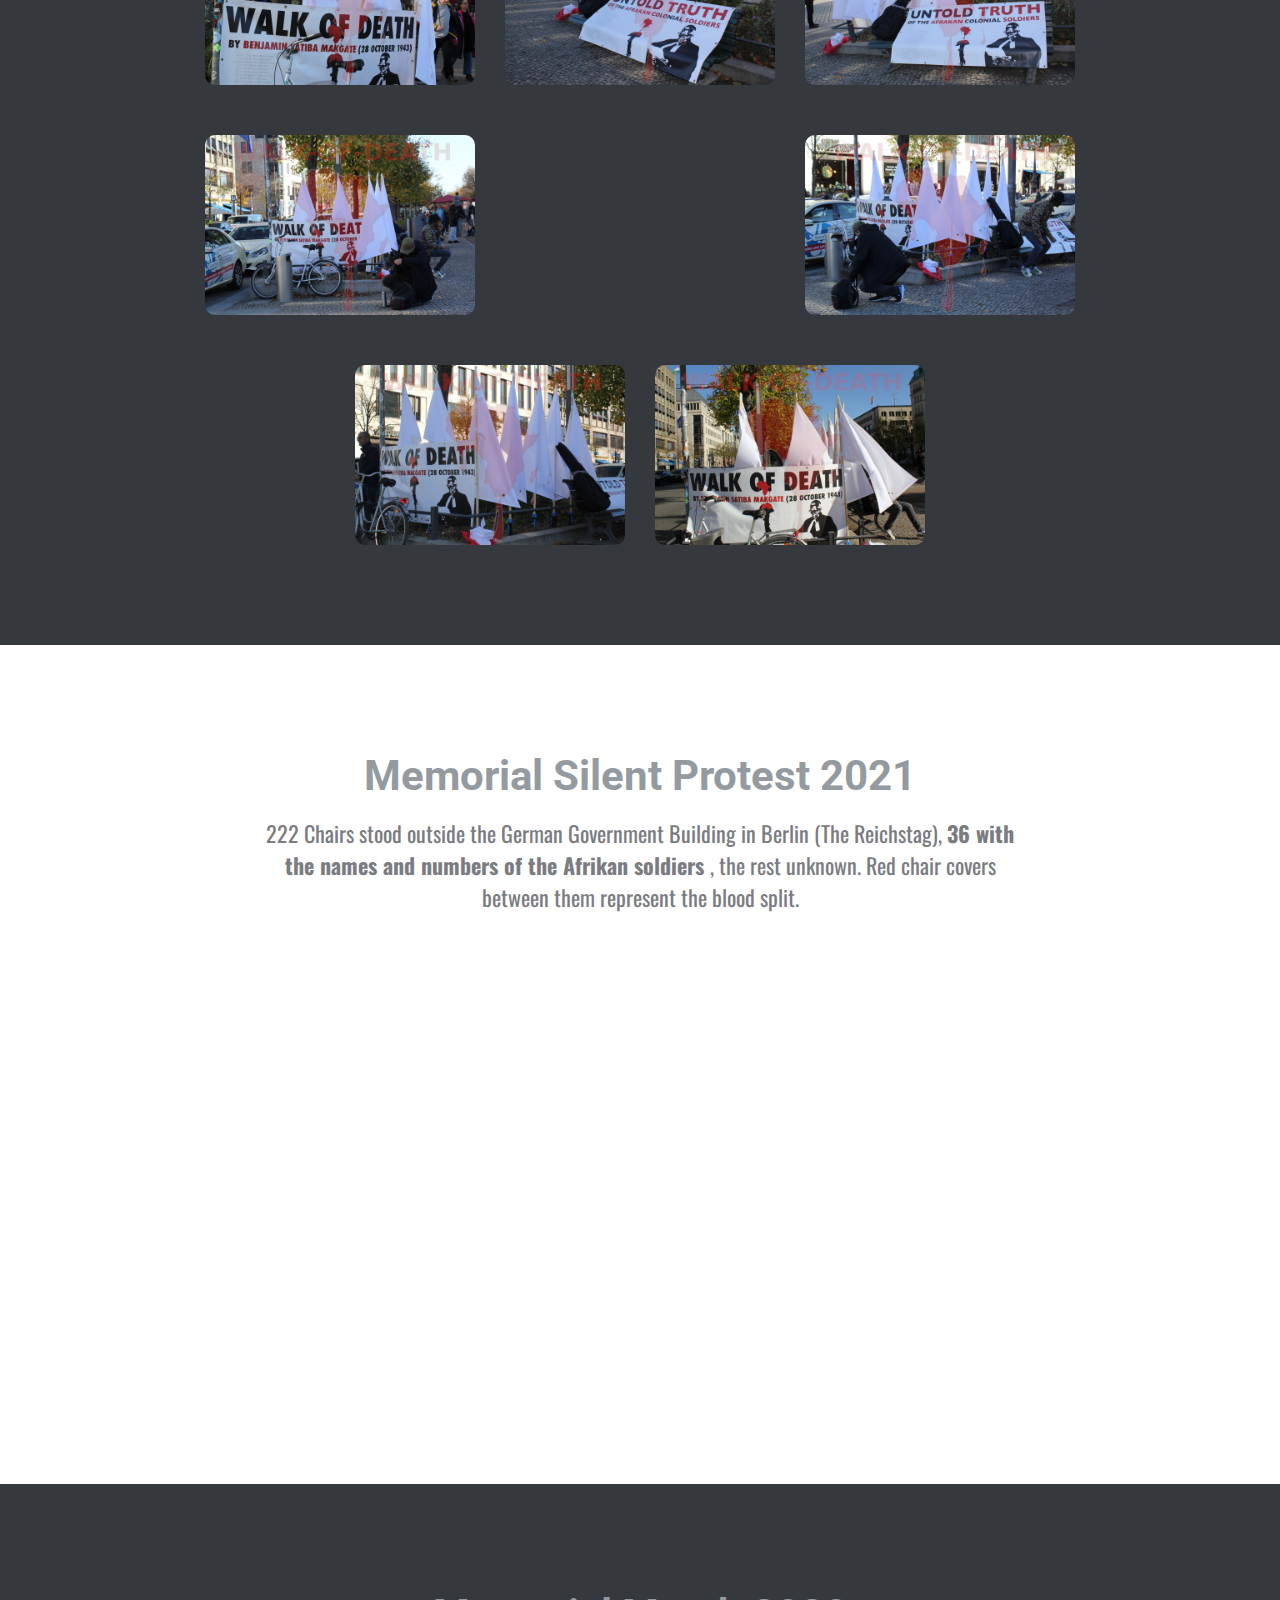
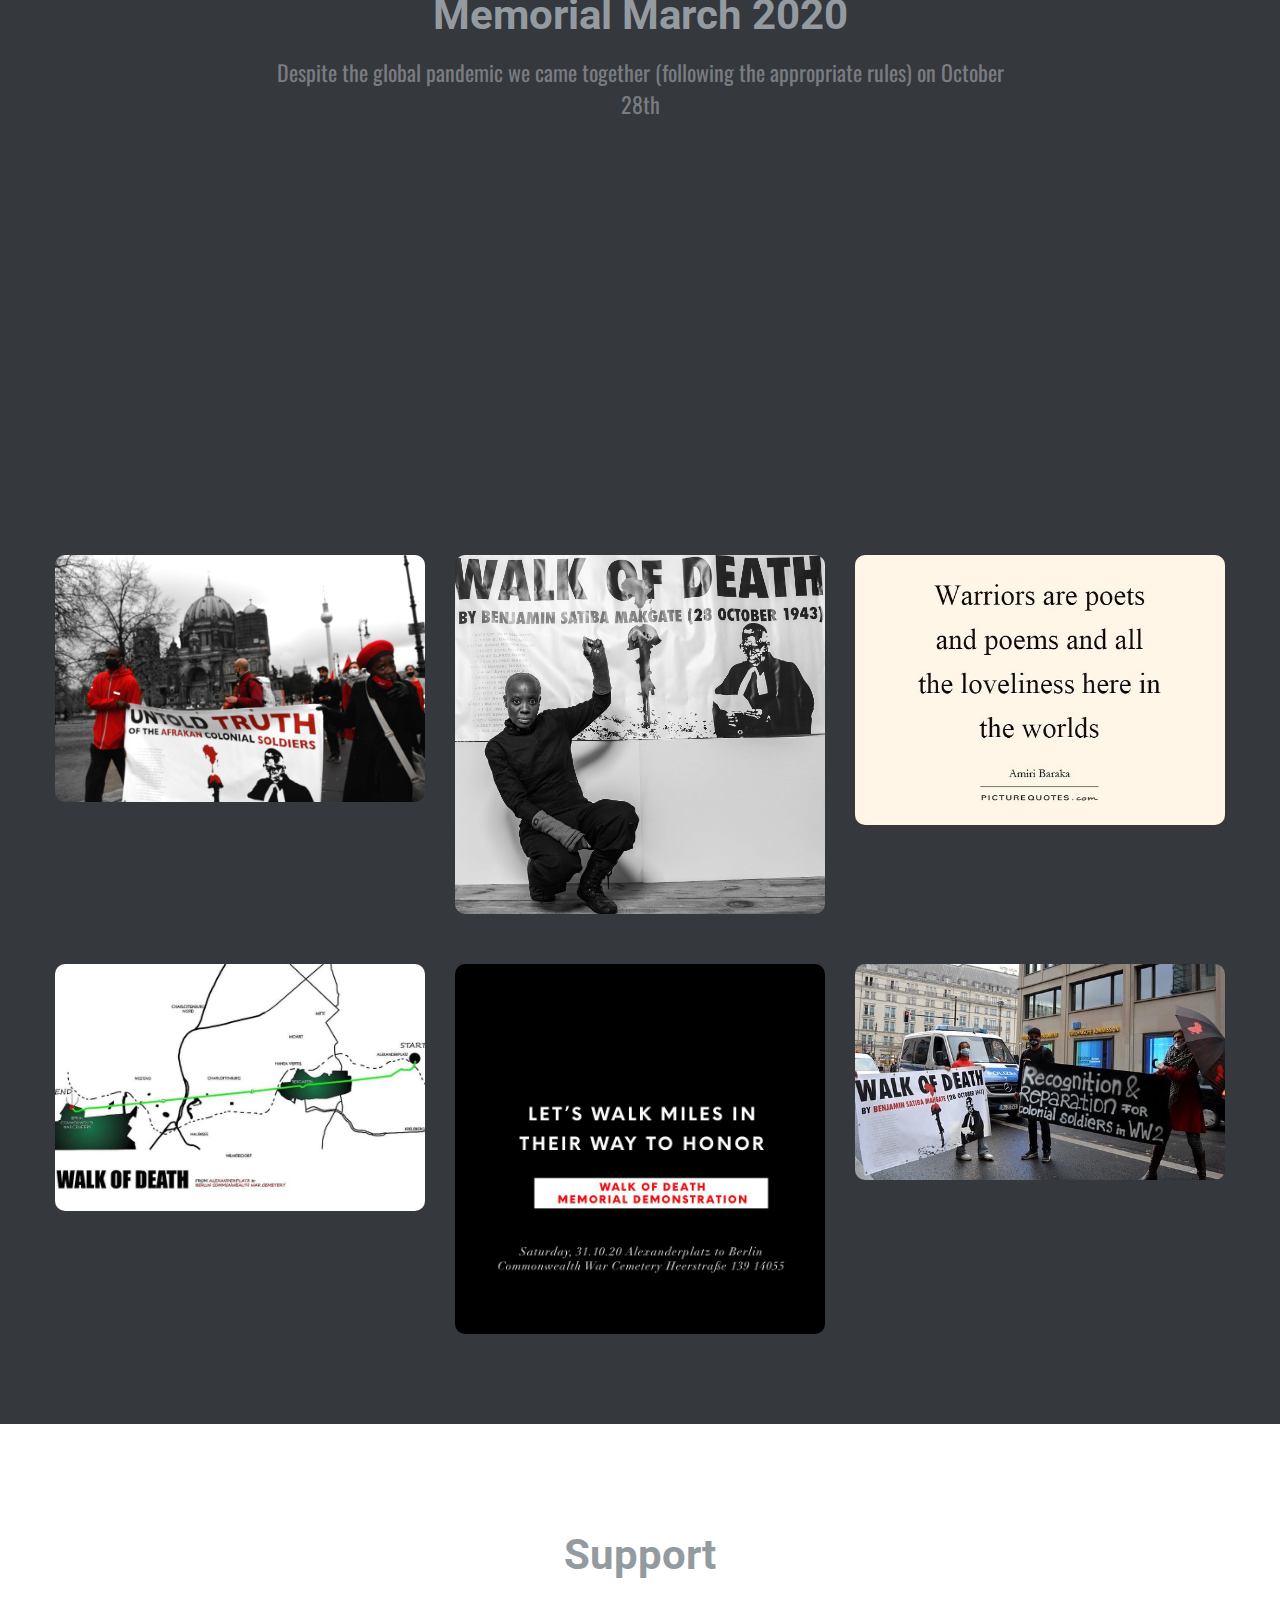
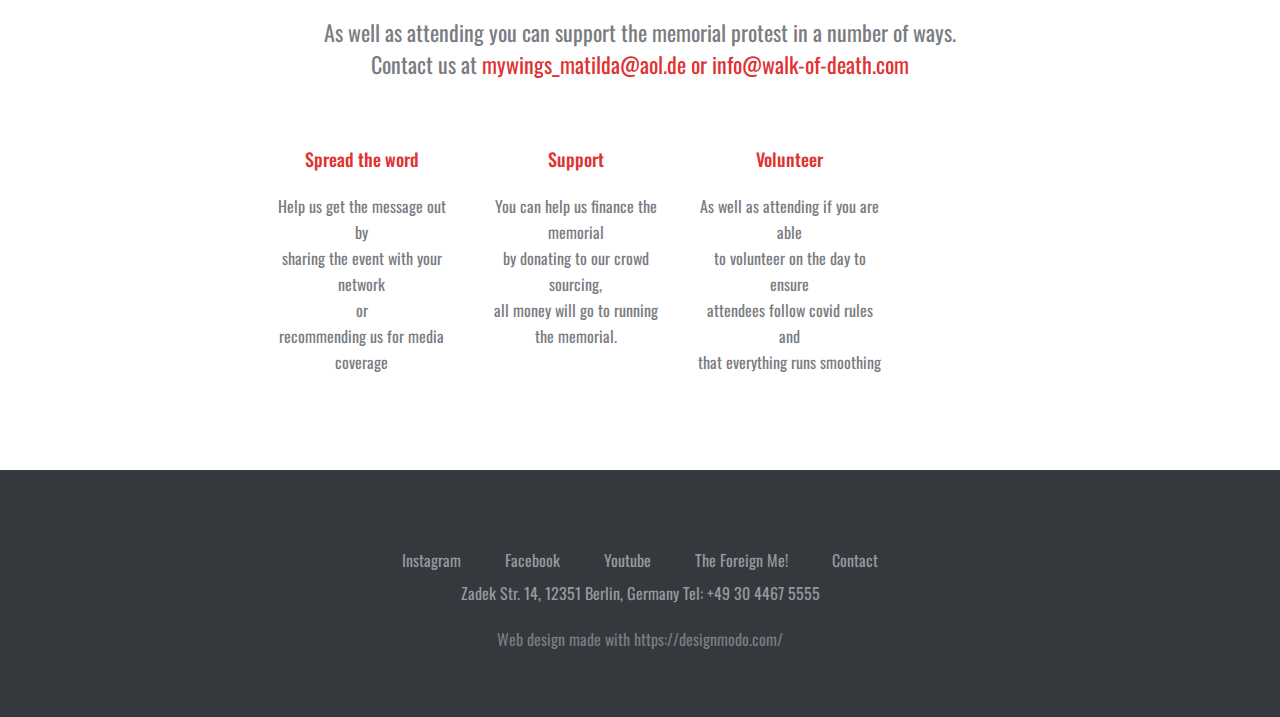
==== commit 6b4128e7: "update data" ====
--- a/index.html
+++ b/index.html
@@ -342,7 +342,7 @@
 			<div class="row justify-content-center">
 				<div class="col-lg-9 pt-100 pb-100">
 					<h3 class="mb-25 aos-animate">
-						Memorial Soul Repatriation: October 28th 2024 Berlin
+						Memorial Soul Repatriation: October 28th 2023 Berlin
 					</h3>
 					<div class="mb-70 color-heading f-18 text-adaptive aos-animate" style="color:#dedede">
 						<p>
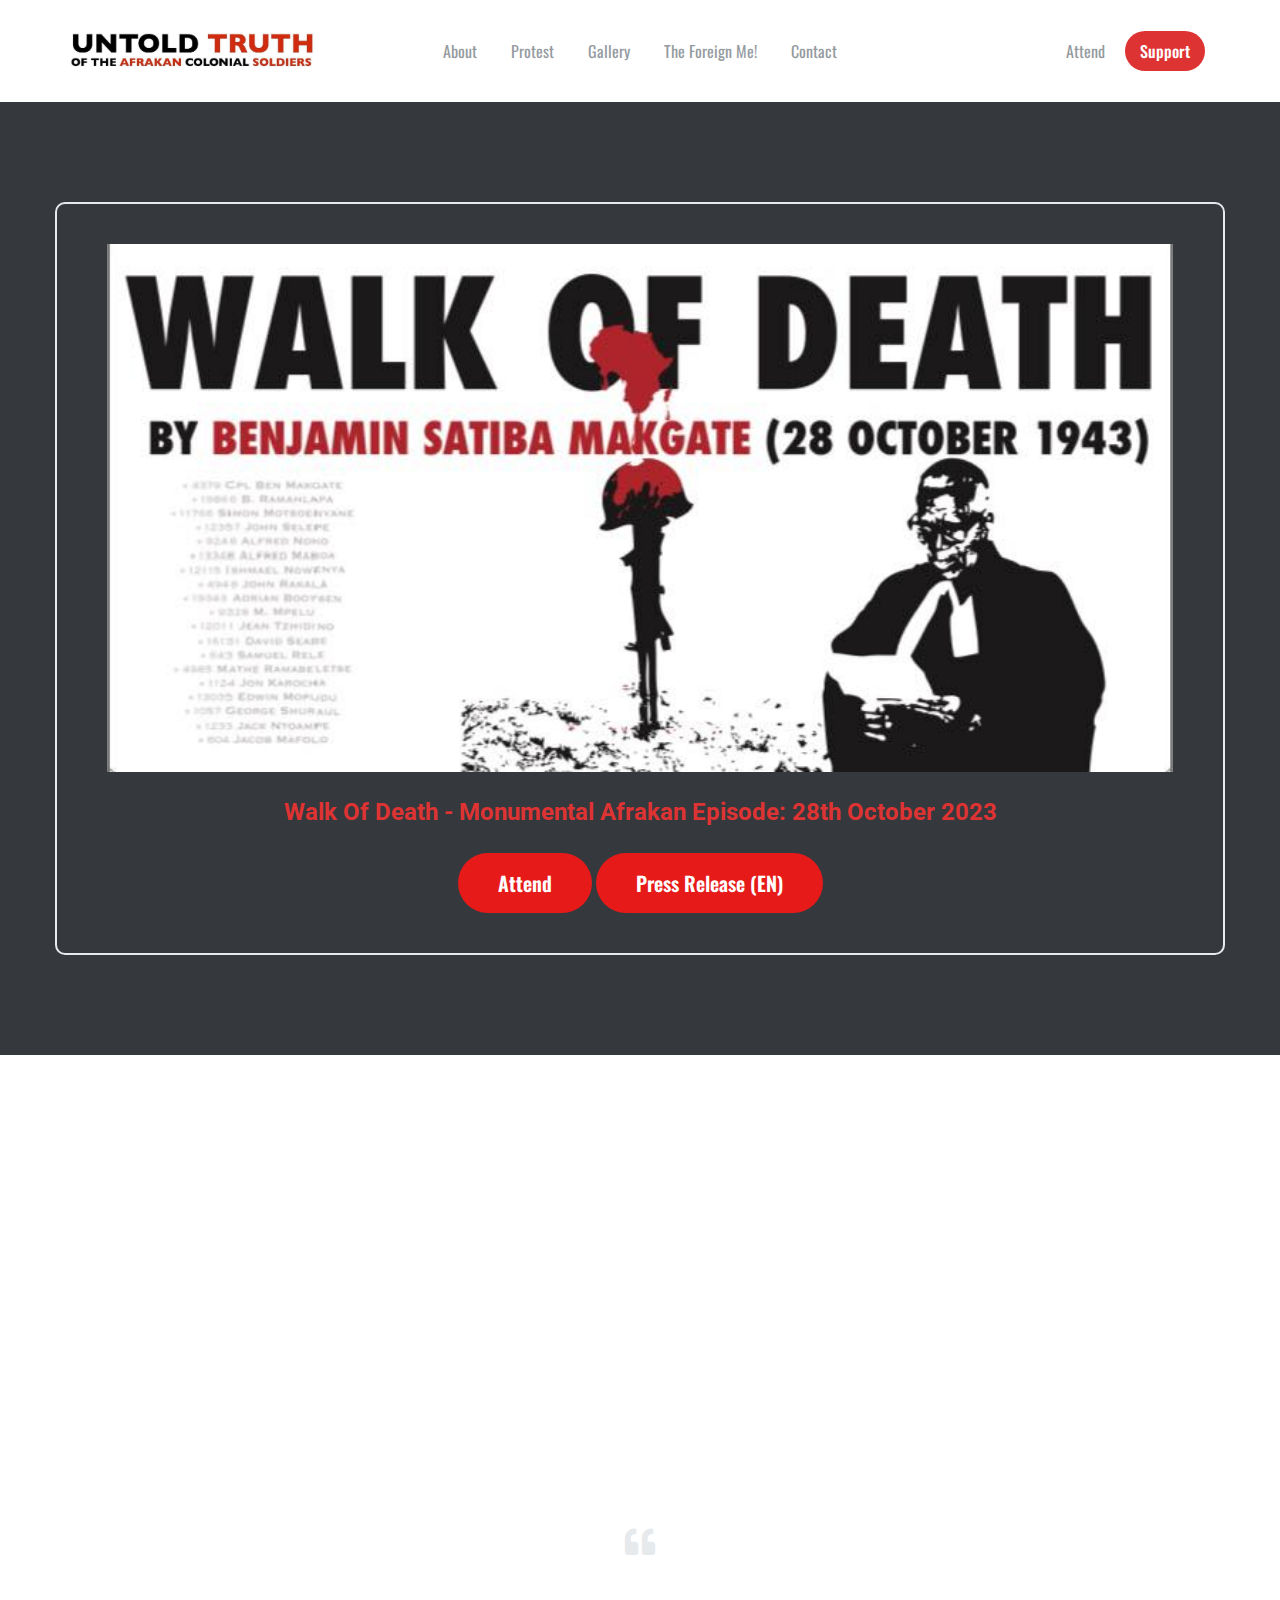
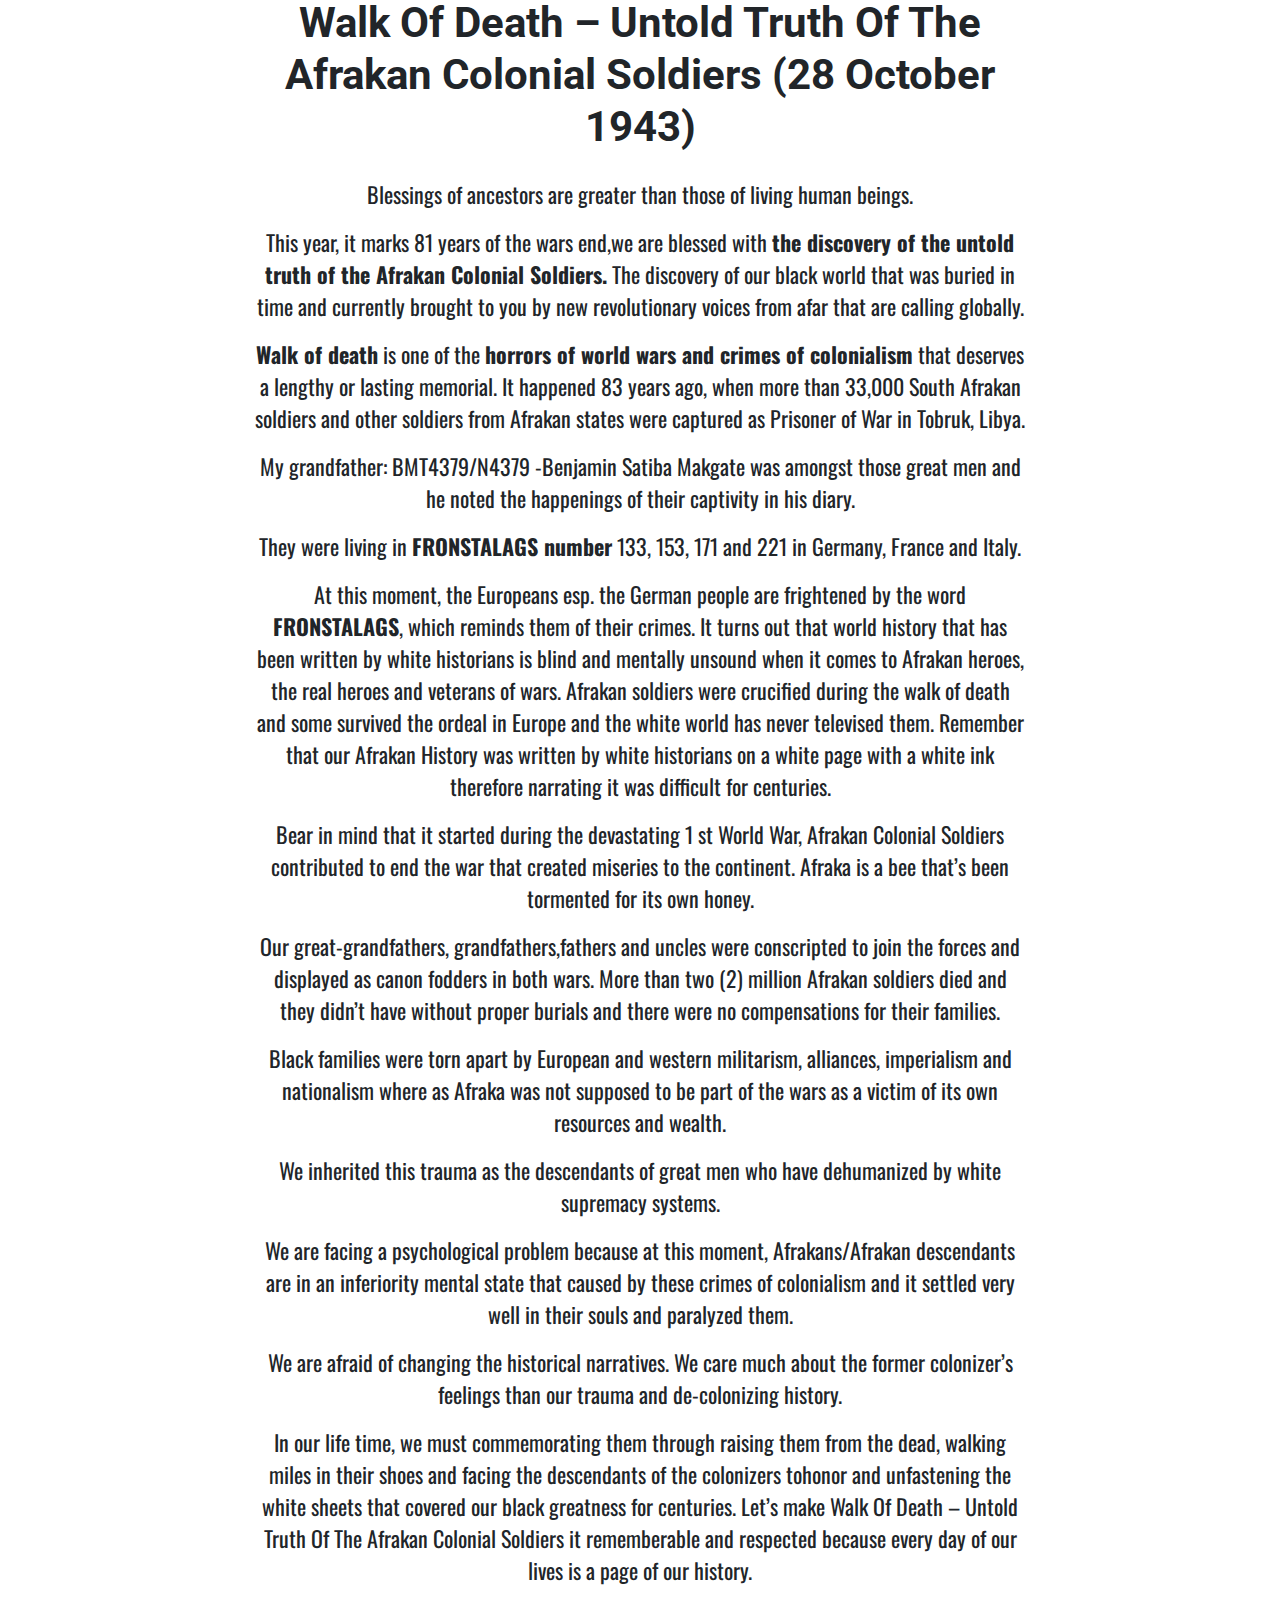
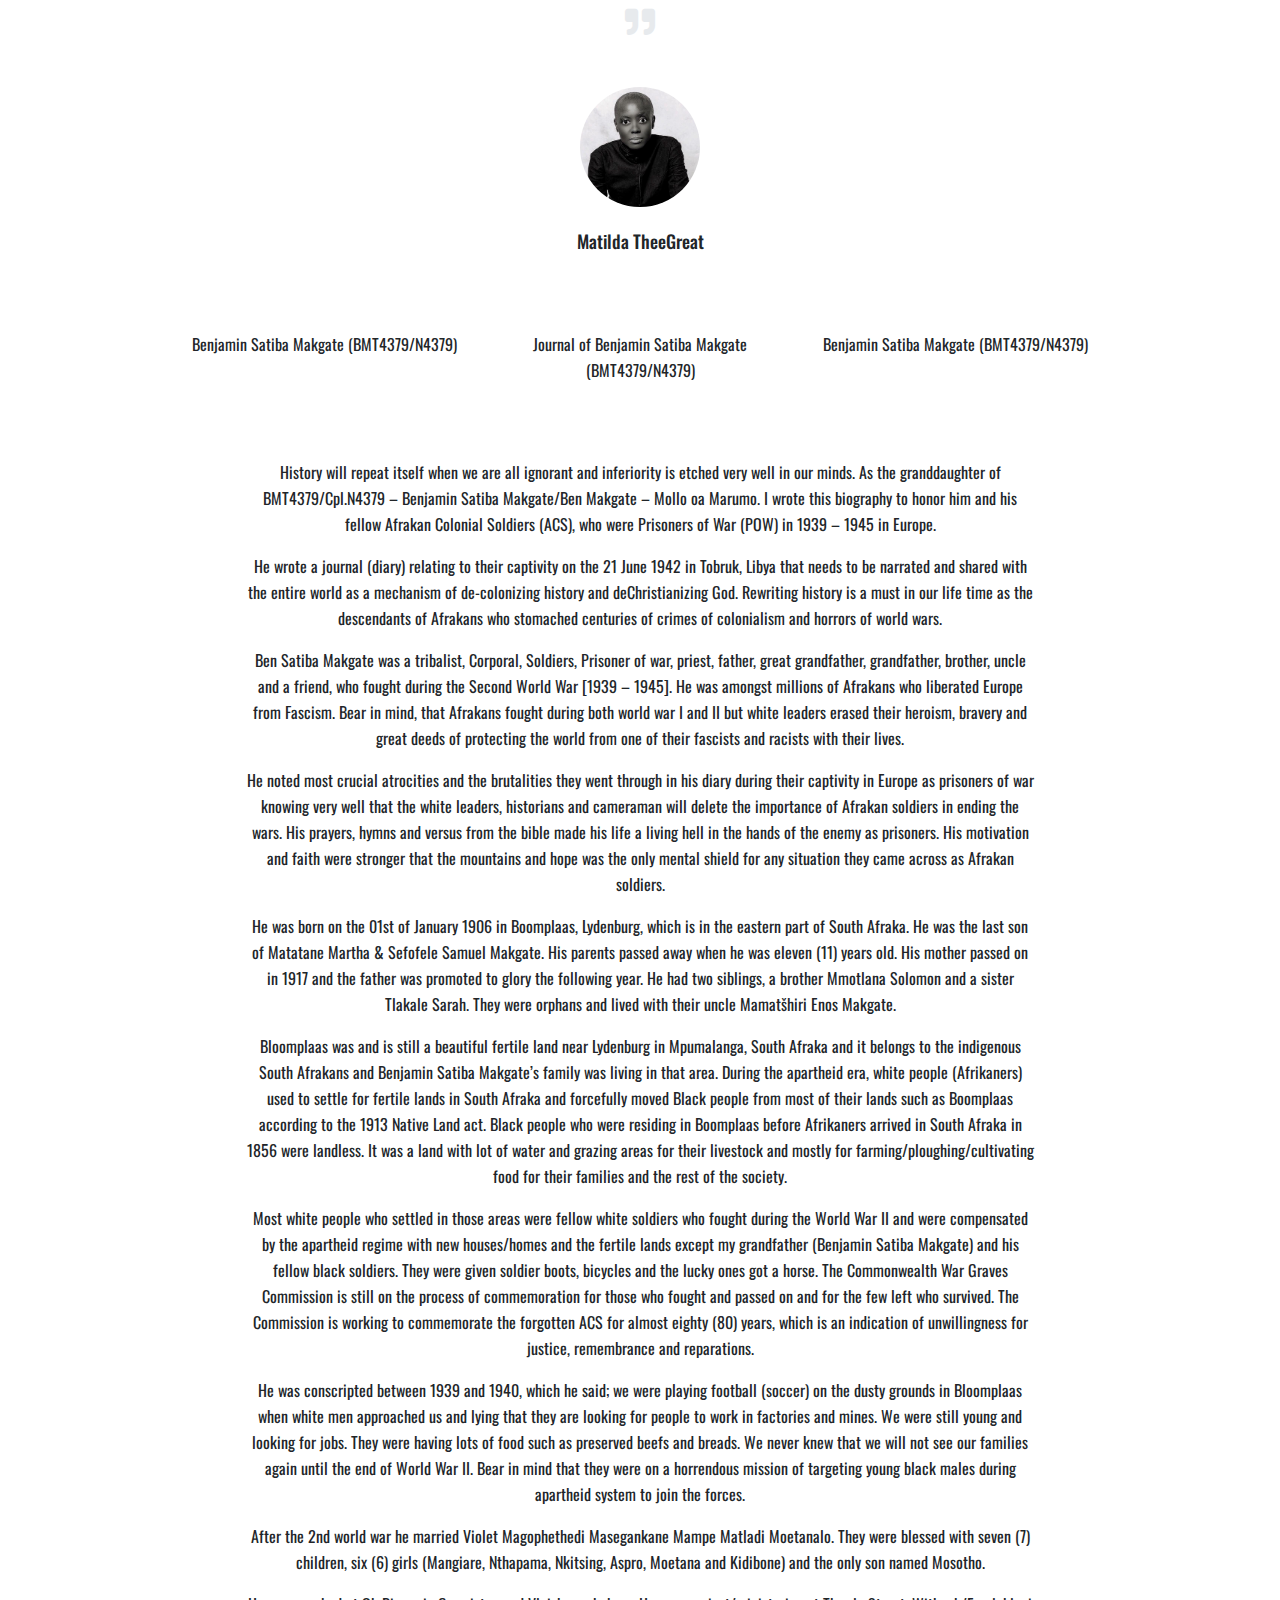
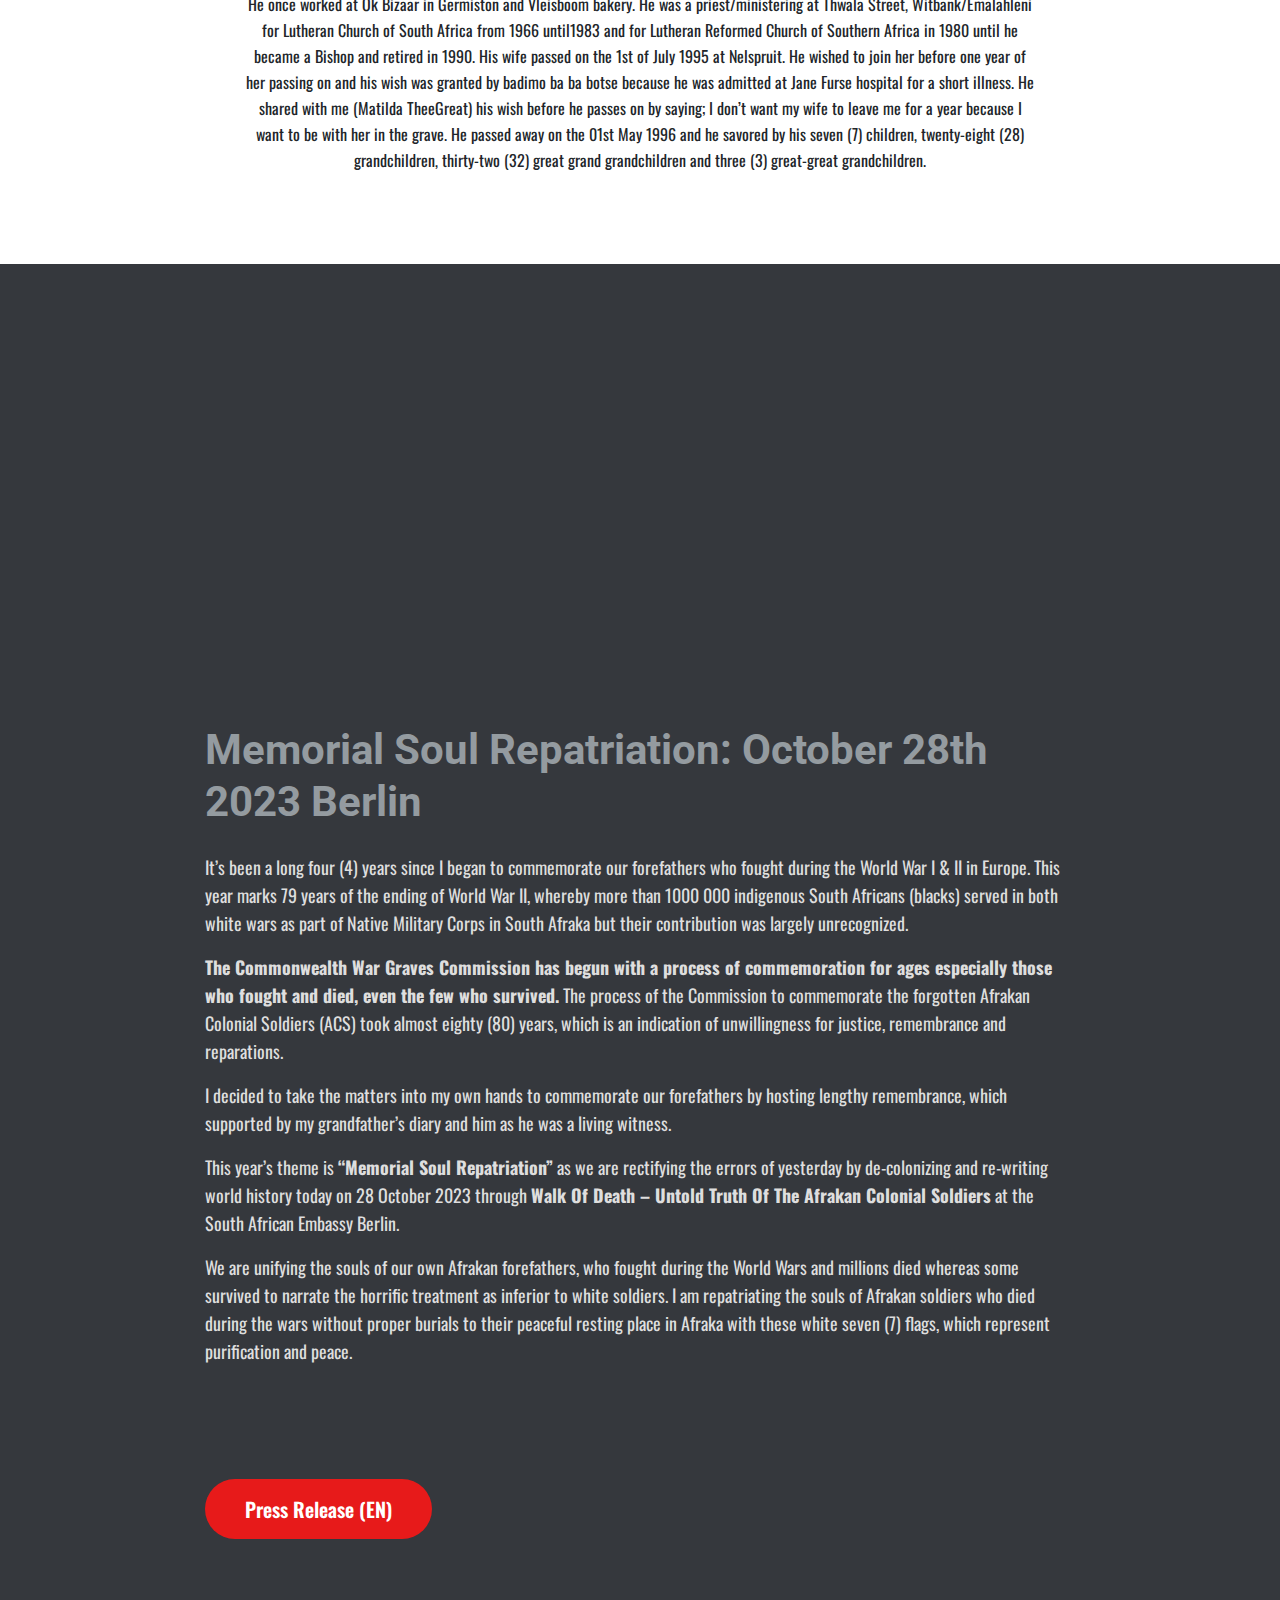
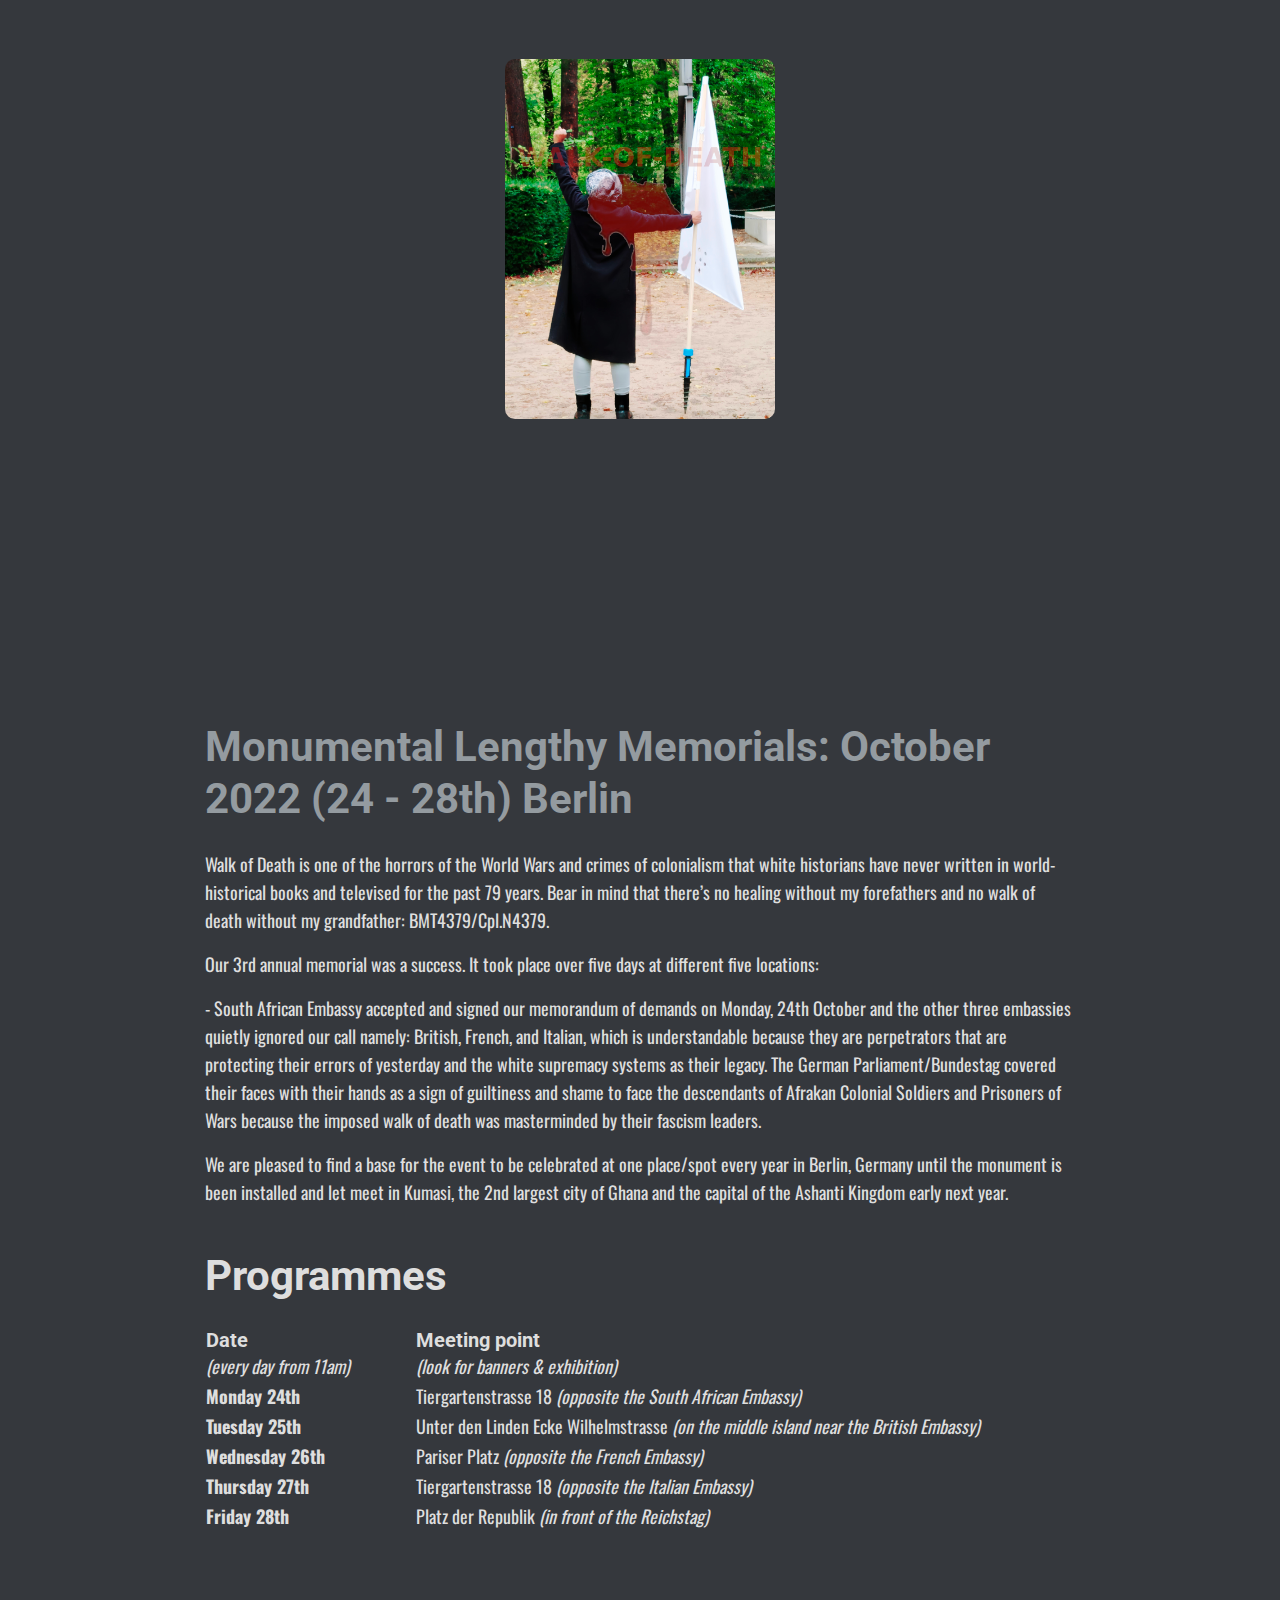
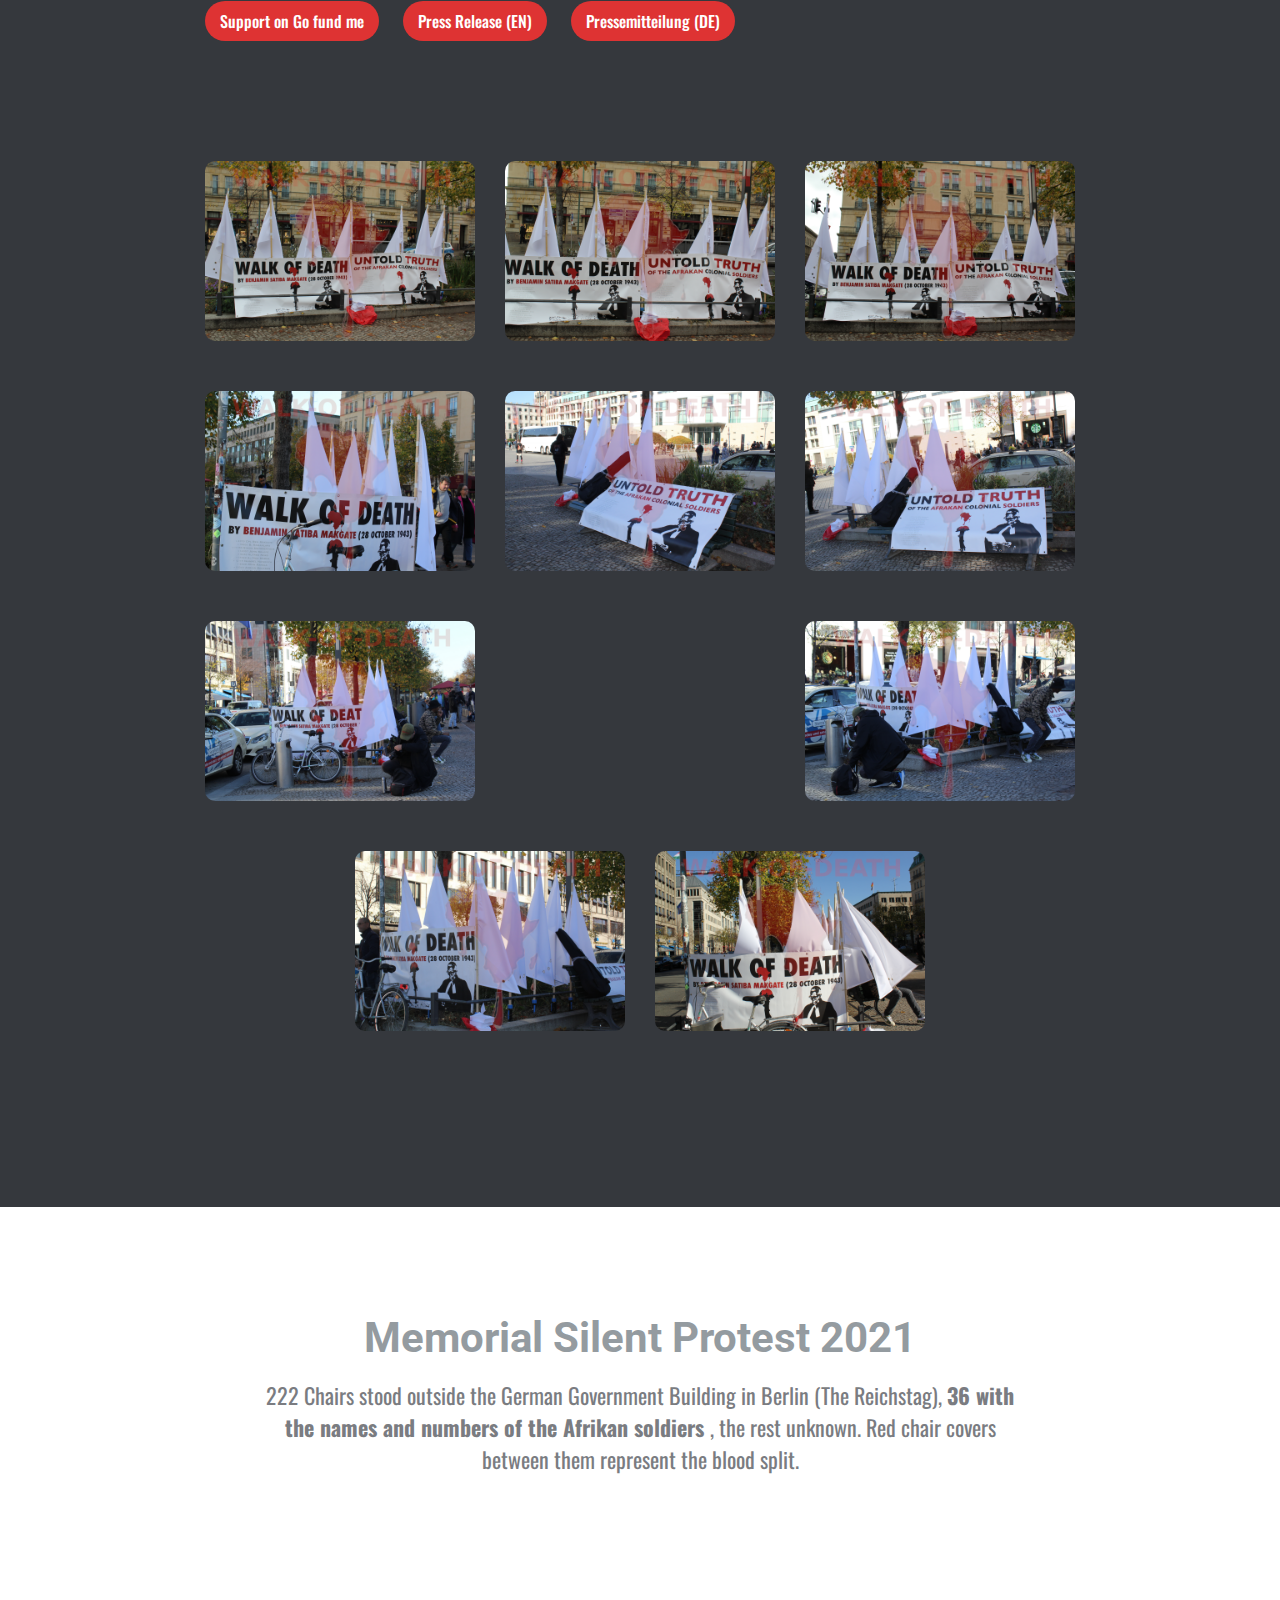
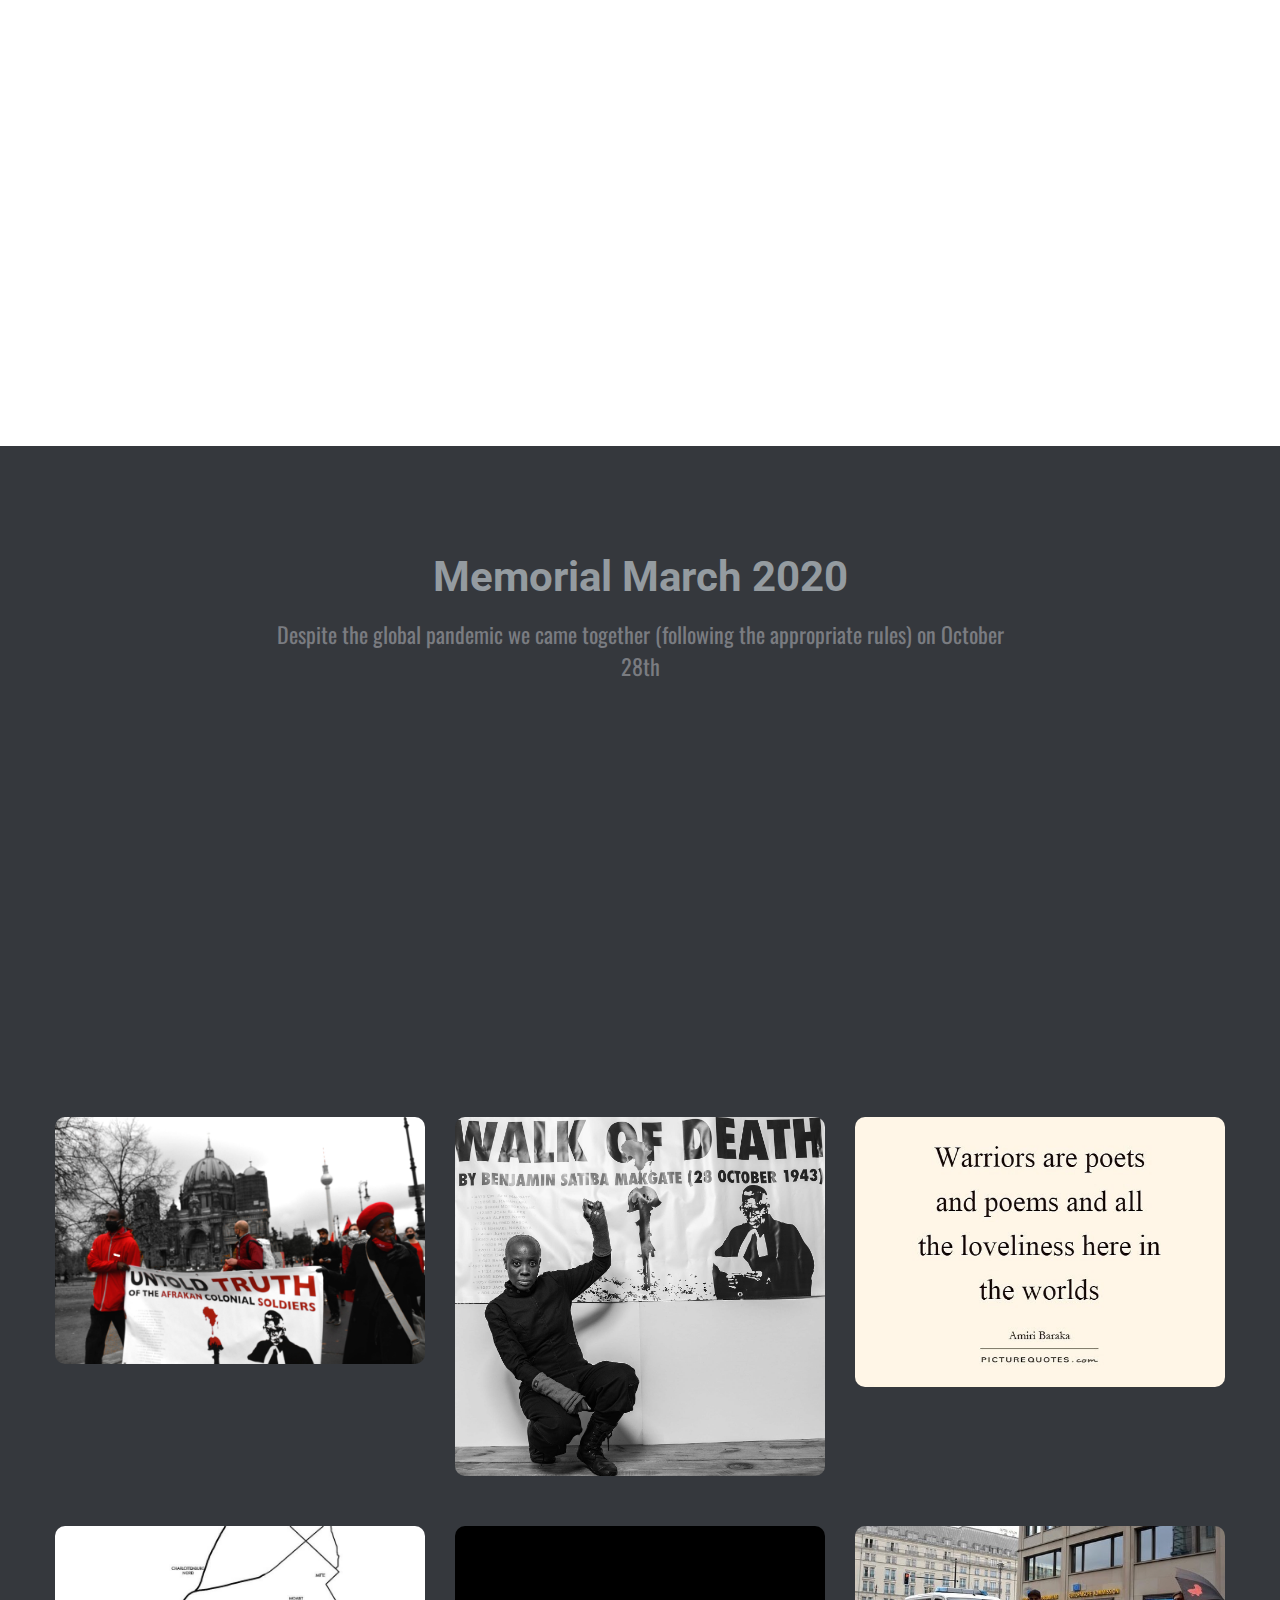
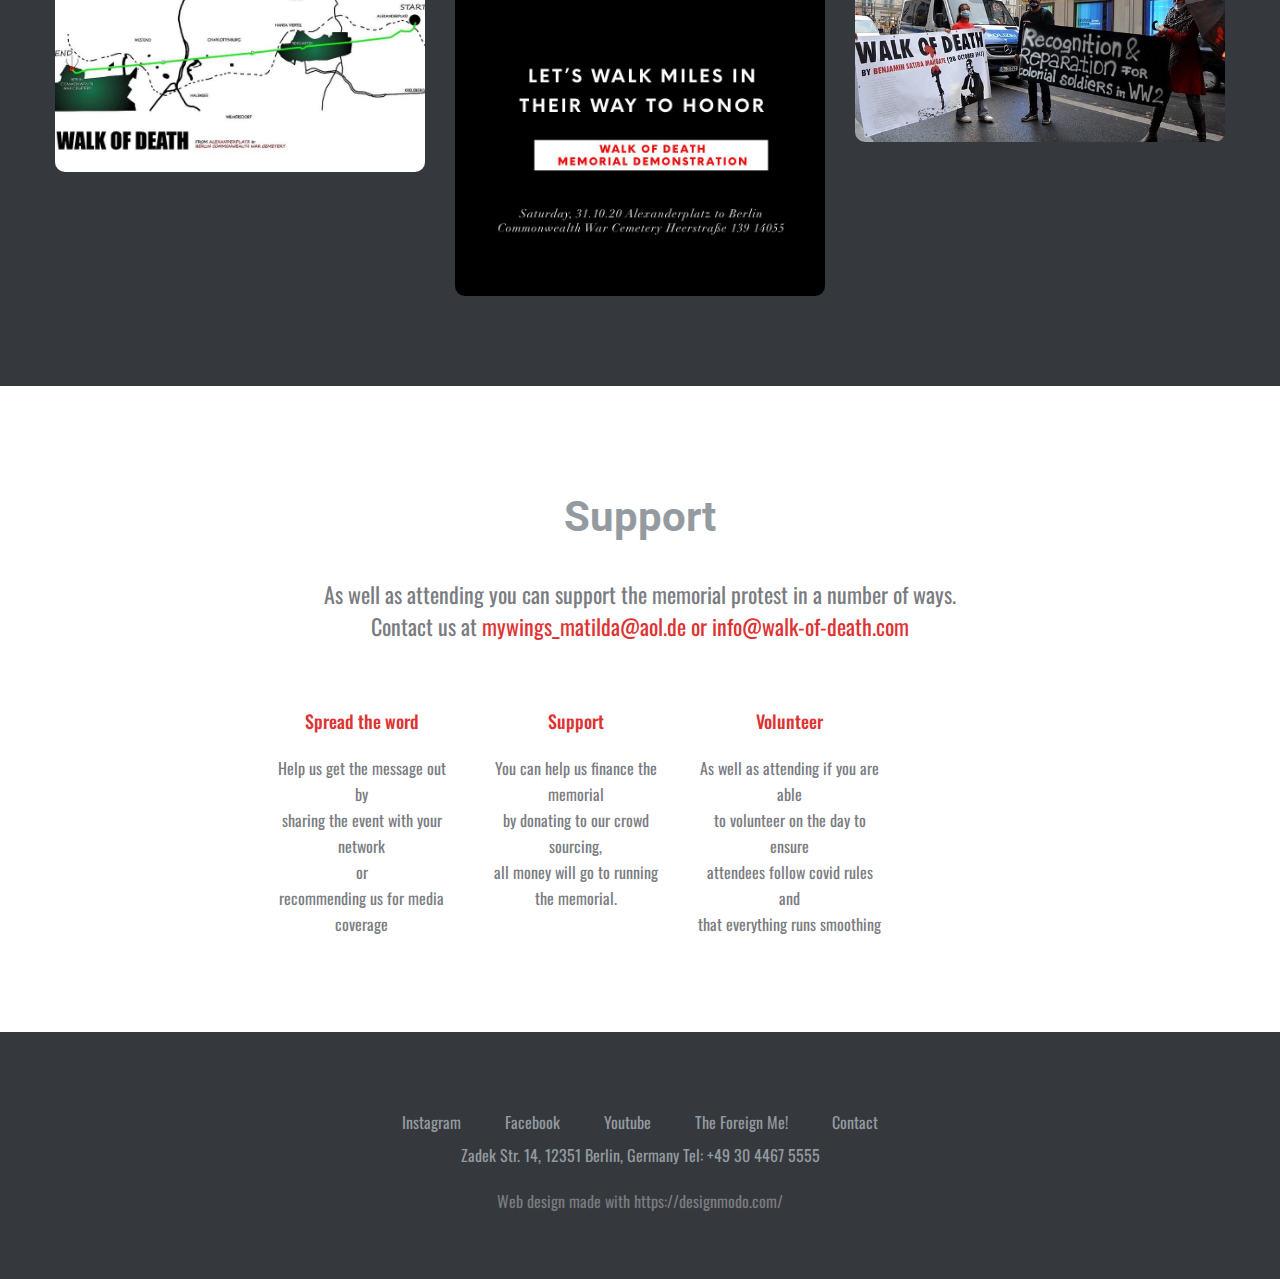
==== commit a0d66dc2: "add 2023 photos with watermark" ====
--- a/index.html
+++ b/index.html
@@ -386,28 +386,28 @@
 							Press Release (EN)
 						</a>
 					</div>
-					<!-- <div class="row justify-content-center">
+					<div class="row justify-content-center">
+						<div class="col-md-4 col-sm-6 aos-animate">
+							<a href="#" class="mt-50 link img_link color-main">
+								<img src="imgs/2023/IMG-8277.jpg" alt="" class="img-fluid radius10">
+							</a>
+						</div>
+						<div class="col-md-4 col-sm-6 aos-animate">
+							<a href="#" class="mt-50 link img_link color-main">
+								<img src="imgs/2023/IMG-8247.jpg" alt="" class="img-fluid radius10">
+							</a>
+						</div>
+						<div class="col-md-4 col-sm-6 aos-animate">
+							<a href="#" class="mt-50 link img_link color-main">
+								<img src="imgs/2023/IMG-8251.jpg" alt="" class="img-fluid radius10">
+							</a>
+						</div>
 						<div class="col-md-4 col-sm-6 aos-animate">
 							<a href="#" class="mt-50 link img_link color-main">
 								<img src="imgs/2023/IMG_8249.jpg" alt="" class="img-fluid radius10">
 							</a>
 						</div>
-						<div class="col-md-4 col-sm-6 aos-animate">
-							<a href="#" class="mt-50 link img_link color-main">
-								<img src="imgs/2023/IMG-8277.jpg" alt="" class="img-fluid radius10">
-							</a>
-						</div>
-						<div class="col-md-4 col-sm-6 aos-animate">
-							<a href="#" class="mt-50 link img_link color-main">
-								<img src="imgs/2023/IMG-8251.jpg" alt="" class="img-fluid radius10">
-							</a>
-						</div>
-						<div class="col-md-4 col-sm-6 aos-animate">
-							<a href="#" class="mt-50 link img_link color-main">
-								<img src="imgs/2023/IMG-8247.jpg" alt="" class="img-fluid radius10">
-							</a>
-						</div>
-					</div> -->
+					</div>
 				</div>
 			</div>
 		</div>
@@ -607,6 +607,18 @@
 						<div class="col-md-4 col-sm-6 aos-animate">
 							<a href="#" class="mt-50 link img_link color-main">
 								<img src="imgs/2022/IMG_9669_with_water_mark.JPG" alt="" class="img-fluid radius10">
+							</a>
+						</div>
+					</div>
+					<div class="row justify-content-center">
+						<div class="col-md-4 col-sm-6 aos-animate">
+							<a href="#" class="mt-50 link img_link color-main">
+								<img src="imgs/2022/IMG_9673.JPG" alt="" class="img-fluid radius10">
+							</a>
+						</div>
+						<div class="col-md-4 col-sm-6 aos-animate">
+							<a href="#" class="mt-50 link img_link color-main">
+								<img src="imgs/2022/IMG_9671.JPG" alt="" class="img-fluid radius10">
 							</a>
 						</div>
 					</div>
@@ -632,87 +644,87 @@
 			<div class="row justify-content-center">
 				<div class="col-md-4 col-sm-6 aos-animate">
 					<a href="#" class="mt-50 link img_link color-main">
-						<img src="imgs/2021_1_water_mark.jpg" alt="" class="img-fluid radius10">
-					</a>
-				</div>
-				<div class="col-md-4 col-sm-6 aos-animate">
-					<a href="#" class="mt-50 link img_link color-main">
-						<img src="imgs/2021_2_water_mark.jpg" alt="" class="img-fluid radius10">
-					</a>
-				</div>
-				<div class="col-md-4 col-sm-6 aos-animate">
-					<a href="#" class="mt-50 link img_link color-main">
-						<img src="imgs/2021_3_water_mark.jpg" alt="" class="img-fluid radius10">
-					</a>
-				</div>
-				<div class="col-md-4 col-sm-6 aos-animate">
-					<a href="#" class="mt-50 link img_link color-main">
-						<img src="imgs/2021_4_water_mark.jpg" alt="" class="img-fluid radius10">
-					</a>
-				</div>
-				<div class="col-md-4 col-sm-6 aos-animate">
-					<a href="#" class="mt-50 link img_link color-main">
-						<img src="imgs/2021_5_water_mark.jpg" alt="" class="img-fluid radius10">
-					</a>
-				</div>
-				<div class="col-md-4 col-sm-6 aos-animate">
-					<a href="#" class="mt-50 link img_link color-main">
-						<img src="imgs/2021_6_water_mark.jpg" alt="" class="img-fluid radius10">
-					</a>
-				</div>
-				<div class="col-md-4 col-sm-6 aos-animate">
-					<a href="#" class="mt-50 link img_link color-main">
-						<img src="imgs/2021_7_water_mark.jpg" alt="" class="img-fluid radius10">
-					</a>
-				</div>
-				<div class="col-md-4 col-sm-6 aos-animate">
-					<a href="#" class="mt-50 link img_link color-main">
-						<img src="imgs/2021_8_water_mark.jpg" alt="" class="img-fluid radius10">
-					</a>
-				</div>
-				<div class="col-md-4 col-sm-6 aos-animate">
-					<a href="#" class="mt-50 link img_link color-main">
-						<img src="imgs/2021_9_water_mark.jpg" alt="" class="img-fluid radius10">
-					</a>
-				</div>
-				<div class="col-md-4 col-sm-6 aos-animate">
-					<a href="#" class="mt-50 link img_link color-main">
-						<img src="imgs/2021_10_water_mark.jpg" alt="" class="img-fluid radius10">
-					</a>
-				</div>
-				<div class="col-md-4 col-sm-6 aos-animate">
-					<a href="#" class="mt-50 link img_link color-main">
-						<img src="imgs/2021_11_water_mark.jpg" alt="" class="img-fluid radius10">
-					</a>
-				</div>
-				<div class="col-md-4 col-sm-6 aos-animate">
-					<a href="#" class="mt-50 link img_link color-main">
-						<img src="imgs/2021_12_water_mark.jpg" alt="" class="img-fluid radius10">
-					</a>
-				</div>
-				<div class="col-md-4 col-sm-6 aos-animate">
-					<a href="#" class="mt-50 link img_link color-main">
-						<img src="imgs/2021_13_water_mark.jpg" alt="" class="img-fluid radius10">
-					</a>
-				</div>
-				<div class="col-md-4 col-sm-6 aos-animate">
-					<a href="#" class="mt-50 link img_link color-main">
-						<img src="imgs/2021_14_water_mark.jpg" alt="" class="img-fluid radius10">
-					</a>
-				</div>
-				<div class="col-md-4 col-sm-6 aos-animate">
-					<a href="#" class="mt-50 link img_link color-main">
-						<img src="imgs/2021_15_water_mark.jpg" alt="" class="img-fluid radius10">
-					</a>
-				</div>
-				<div class="col-md-4 col-sm-6 aos-animate">
-					<a href="#" class="mt-50 link img_link color-main">
-						<img src="imgs/2021_16_water_mark.jpg" alt="" class="img-fluid radius10">
-					</a>
-				</div>
-				<div class="col-md-4 col-sm-6 aos-animate">
-					<a href="#" class="mt-50 link img_link color-main">
-						<img src="imgs/2021_17_water_mark.jpg" alt="" class="img-fluid radius10">
+						<img src="imgs/2021/2021_1_water_mark.jpg" alt="" class="img-fluid radius10">
+					</a>
+				</div>
+				<div class="col-md-4 col-sm-6 aos-animate">
+					<a href="#" class="mt-50 link img_link color-main">
+						<img src="imgs/2021/2021_2_water_mark.jpg" alt="" class="img-fluid radius10">
+					</a>
+				</div>
+				<div class="col-md-4 col-sm-6 aos-animate">
+					<a href="#" class="mt-50 link img_link color-main">
+						<img src="imgs/2021/2021_3_water_mark.jpg" alt="" class="img-fluid radius10">
+					</a>
+				</div>
+				<div class="col-md-4 col-sm-6 aos-animate">
+					<a href="#" class="mt-50 link img_link color-main">
+						<img src="imgs/2021/2021_4_water_mark.jpg" alt="" class="img-fluid radius10">
+					</a>
+				</div>
+				<div class="col-md-4 col-sm-6 aos-animate">
+					<a href="#" class="mt-50 link img_link color-main">
+						<img src="imgs/2021/2021_5_water_mark.jpg" alt="" class="img-fluid radius10">
+					</a>
+				</div>
+				<div class="col-md-4 col-sm-6 aos-animate">
+					<a href="#" class="mt-50 link img_link color-main">
+						<img src="imgs/2021/2021_6_water_mark.jpg" alt="" class="img-fluid radius10">
+					</a>
+				</div>
+				<div class="col-md-4 col-sm-6 aos-animate">
+					<a href="#" class="mt-50 link img_link color-main">
+						<img src="imgs/2021/2021_7_water_mark.jpg" alt="" class="img-fluid radius10">
+					</a>
+				</div>
+				<div class="col-md-4 col-sm-6 aos-animate">
+					<a href="#" class="mt-50 link img_link color-main">
+						<img src="imgs/2021/2021_8_water_mark.jpg" alt="" class="img-fluid radius10">
+					</a>
+				</div>
+				<div class="col-md-4 col-sm-6 aos-animate">
+					<a href="#" class="mt-50 link img_link color-main">
+						<img src="imgs/2021/2021_9_water_mark.jpg" alt="" class="img-fluid radius10">
+					</a>
+				</div>
+				<div class="col-md-4 col-sm-6 aos-animate">
+					<a href="#" class="mt-50 link img_link color-main">
+						<img src="imgs/2021/2021_10_water_mark.jpg" alt="" class="img-fluid radius10">
+					</a>
+				</div>
+				<div class="col-md-4 col-sm-6 aos-animate">
+					<a href="#" class="mt-50 link img_link color-main">
+						<img src="imgs/2021/2021_11_water_mark.jpg" alt="" class="img-fluid radius10">
+					</a>
+				</div>
+				<div class="col-md-4 col-sm-6 aos-animate">
+					<a href="#" class="mt-50 link img_link color-main">
+						<img src="imgs/2021/2021_12_water_mark.jpg" alt="" class="img-fluid radius10">
+					</a>
+				</div>
+				<div class="col-md-4 col-sm-6 aos-animate">
+					<a href="#" class="mt-50 link img_link color-main">
+						<img src="imgs/2021/2021_13_water_mark.jpg" alt="" class="img-fluid radius10">
+					</a>
+				</div>
+				<div class="col-md-4 col-sm-6 aos-animate">
+					<a href="#" class="mt-50 link img_link color-main">
+						<img src="imgs/2021/2021_14_water_mark.jpg" alt="" class="img-fluid radius10">
+					</a>
+				</div>
+				<div class="col-md-4 col-sm-6 aos-animate">
+					<a href="#" class="mt-50 link img_link color-main">
+						<img src="imgs/2021/2021_15_water_mark.jpg" alt="" class="img-fluid radius10">
+					</a>
+				</div>
+				<div class="col-md-4 col-sm-6 aos-animate">
+					<a href="#" class="mt-50 link img_link color-main">
+						<img src="imgs/2021/2021_16_water_mark.jpg" alt="" class="img-fluid radius10">
+					</a>
+				</div>
+				<div class="col-md-4 col-sm-6 aos-animate">
+					<a href="#" class="mt-50 link img_link color-main">
+						<img src="imgs/2021/2021_17_water_mark.jpg" alt="" class="img-fluid radius10">
 					</a>
 				</div>
 			</div>
@@ -740,32 +752,32 @@
 			<div class="row justify-content-center">
 				<div class="col-md-4 col-sm-6 aos-animate">
 					<a href="#" class="mt-50 link img_link color-main">
-						<img src="imgs/2020_1.jpg" alt="" class="img-fluid radius10">
-					</a>
-				</div>
-				<div class="col-md-4 col-sm-6 aos-animate">
-					<a href="#" class="mt-50 link img_link color-main">
-						<img src="imgs/2020_2.jpg" alt="" class="img-fluid radius10">
-					</a>
-				</div>
-				<div class="col-md-4 col-sm-6 aos-animate">
-					<a href="#" class="mt-50 link img_link color-main">
-						<img src="imgs/2020_3.jpg" alt="" class="img-fluid radius10">
-					</a>
-				</div>
-				<div class="col-md-4 col-sm-6 aos-animate">
-					<a href="#" class="mt-50 link img_link color-main">
-						<img src="imgs/2020_4.jpg" alt="" class="img-fluid radius10">
-					</a>
-				</div>
-				<div class="col-md-4 col-sm-6 aos-animate">
-					<a href="#" class="mt-50 link img_link color-main">
-						<img src="imgs/2020_5.jpg" alt="" class="img-fluid radius10">
-					</a>
-				</div>
-				<div class="col-md-4 col-sm-6 aos-animate">
-					<a href="#" class="mt-50 link img_link color-main">
-						<img src="imgs/2020_6.jpg" alt="" class="img-fluid radius10">
+						<img src="imgs/2020/2020_1.jpg" alt="" class="img-fluid radius10">
+					</a>
+				</div>
+				<div class="col-md-4 col-sm-6 aos-animate">
+					<a href="#" class="mt-50 link img_link color-main">
+						<img src="imgs/2020/2020_2.jpg" alt="" class="img-fluid radius10">
+					</a>
+				</div>
+				<div class="col-md-4 col-sm-6 aos-animate">
+					<a href="#" class="mt-50 link img_link color-main">
+						<img src="imgs/2020/2020_3.jpg" alt="" class="img-fluid radius10">
+					</a>
+				</div>
+				<div class="col-md-4 col-sm-6 aos-animate">
+					<a href="#" class="mt-50 link img_link color-main">
+						<img src="imgs/2020/2020_4.jpg" alt="" class="img-fluid radius10">
+					</a>
+				</div>
+				<div class="col-md-4 col-sm-6 aos-animate">
+					<a href="#" class="mt-50 link img_link color-main">
+						<img src="imgs/2020/2020_5.jpg" alt="" class="img-fluid radius10">
+					</a>
+				</div>
+				<div class="col-md-4 col-sm-6 aos-animate">
+					<a href="#" class="mt-50 link img_link color-main">
+						<img src="imgs/2020/2020_6.jpg" alt="" class="img-fluid radius10">
 					</a>
 				</div>
 			</div>
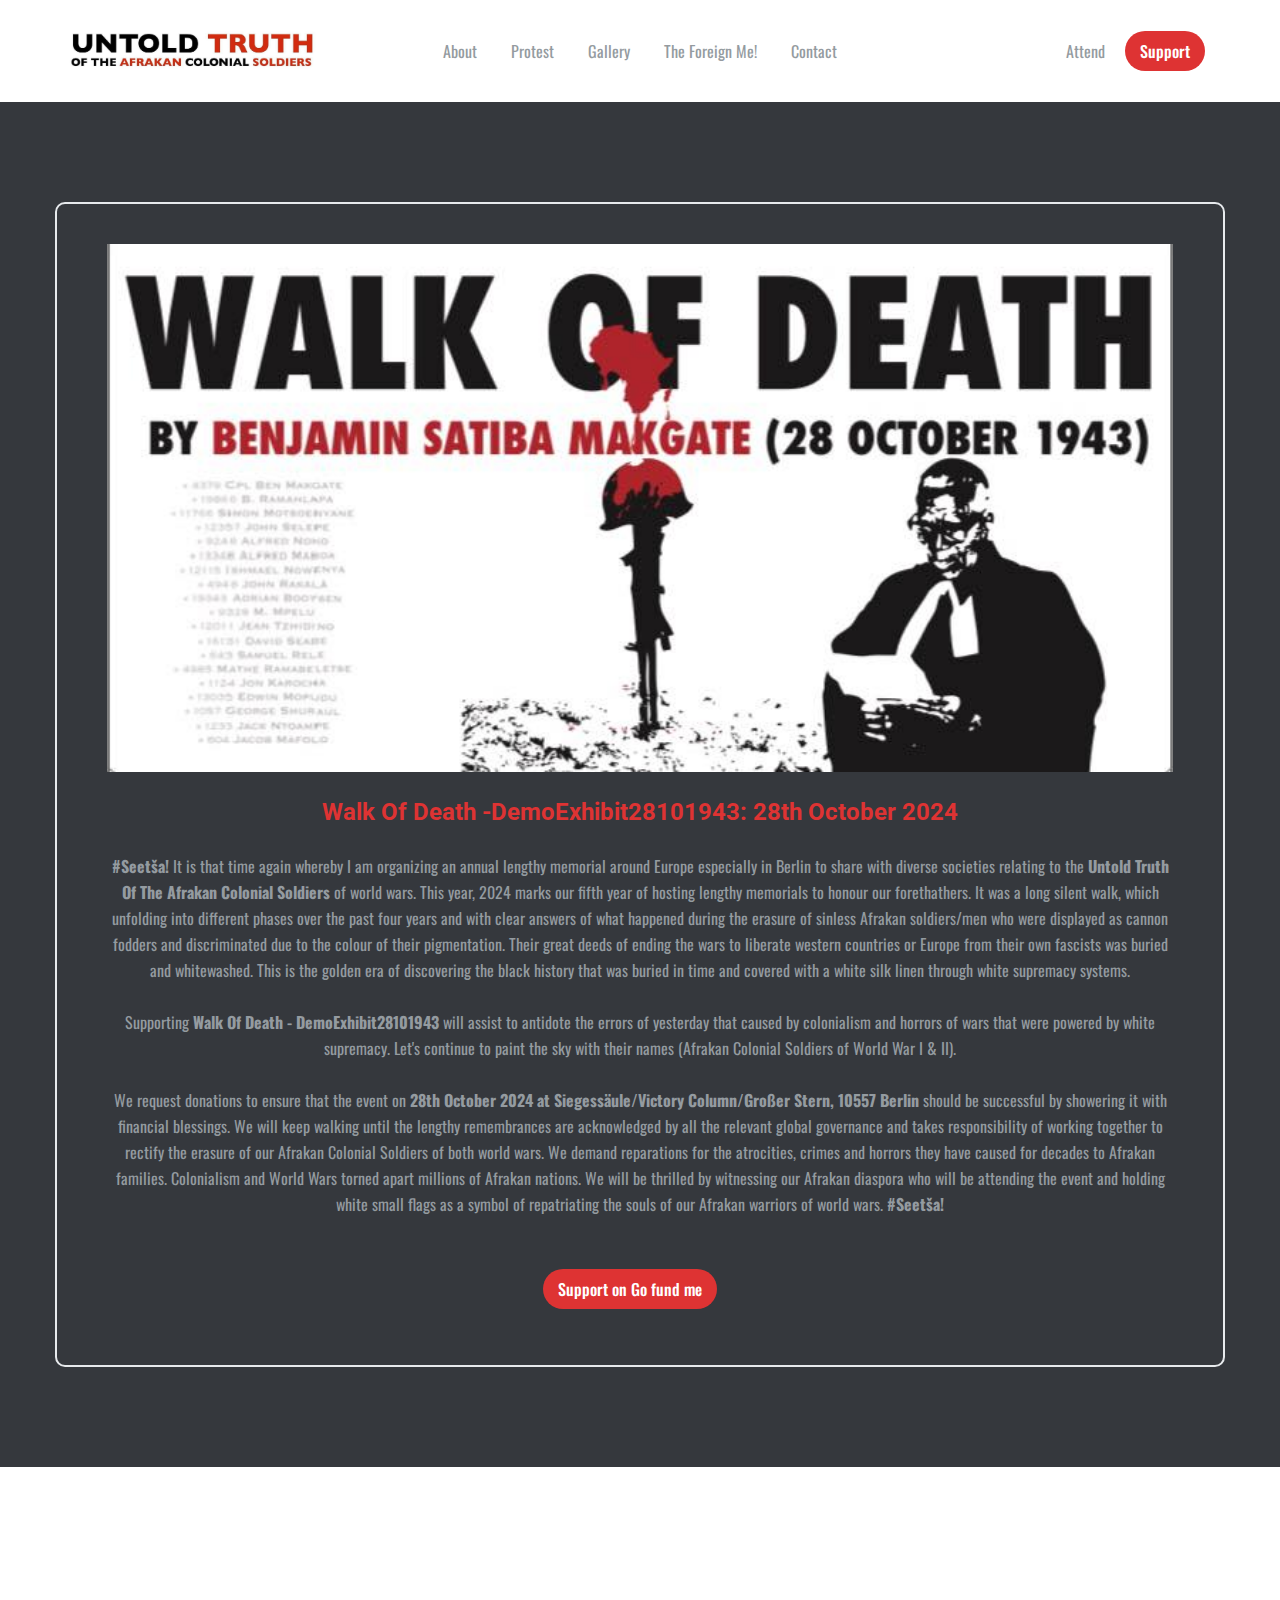
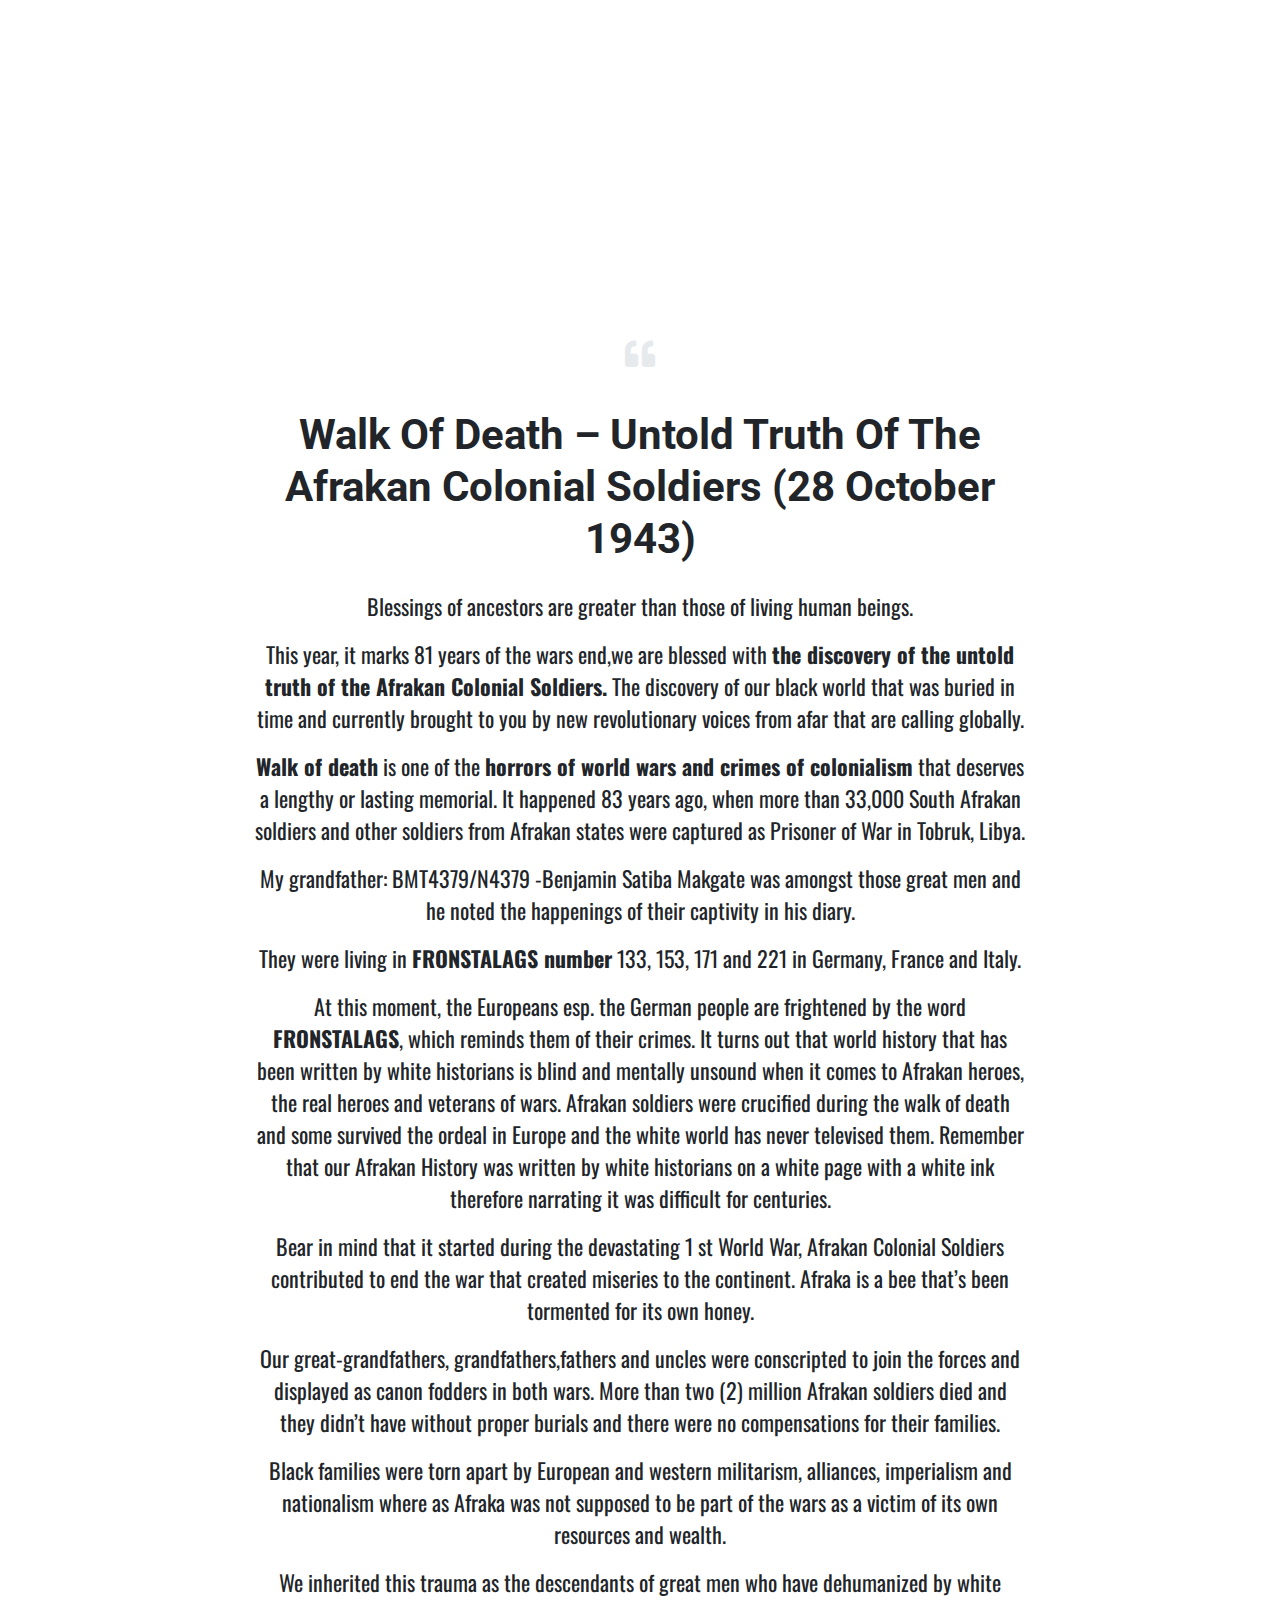
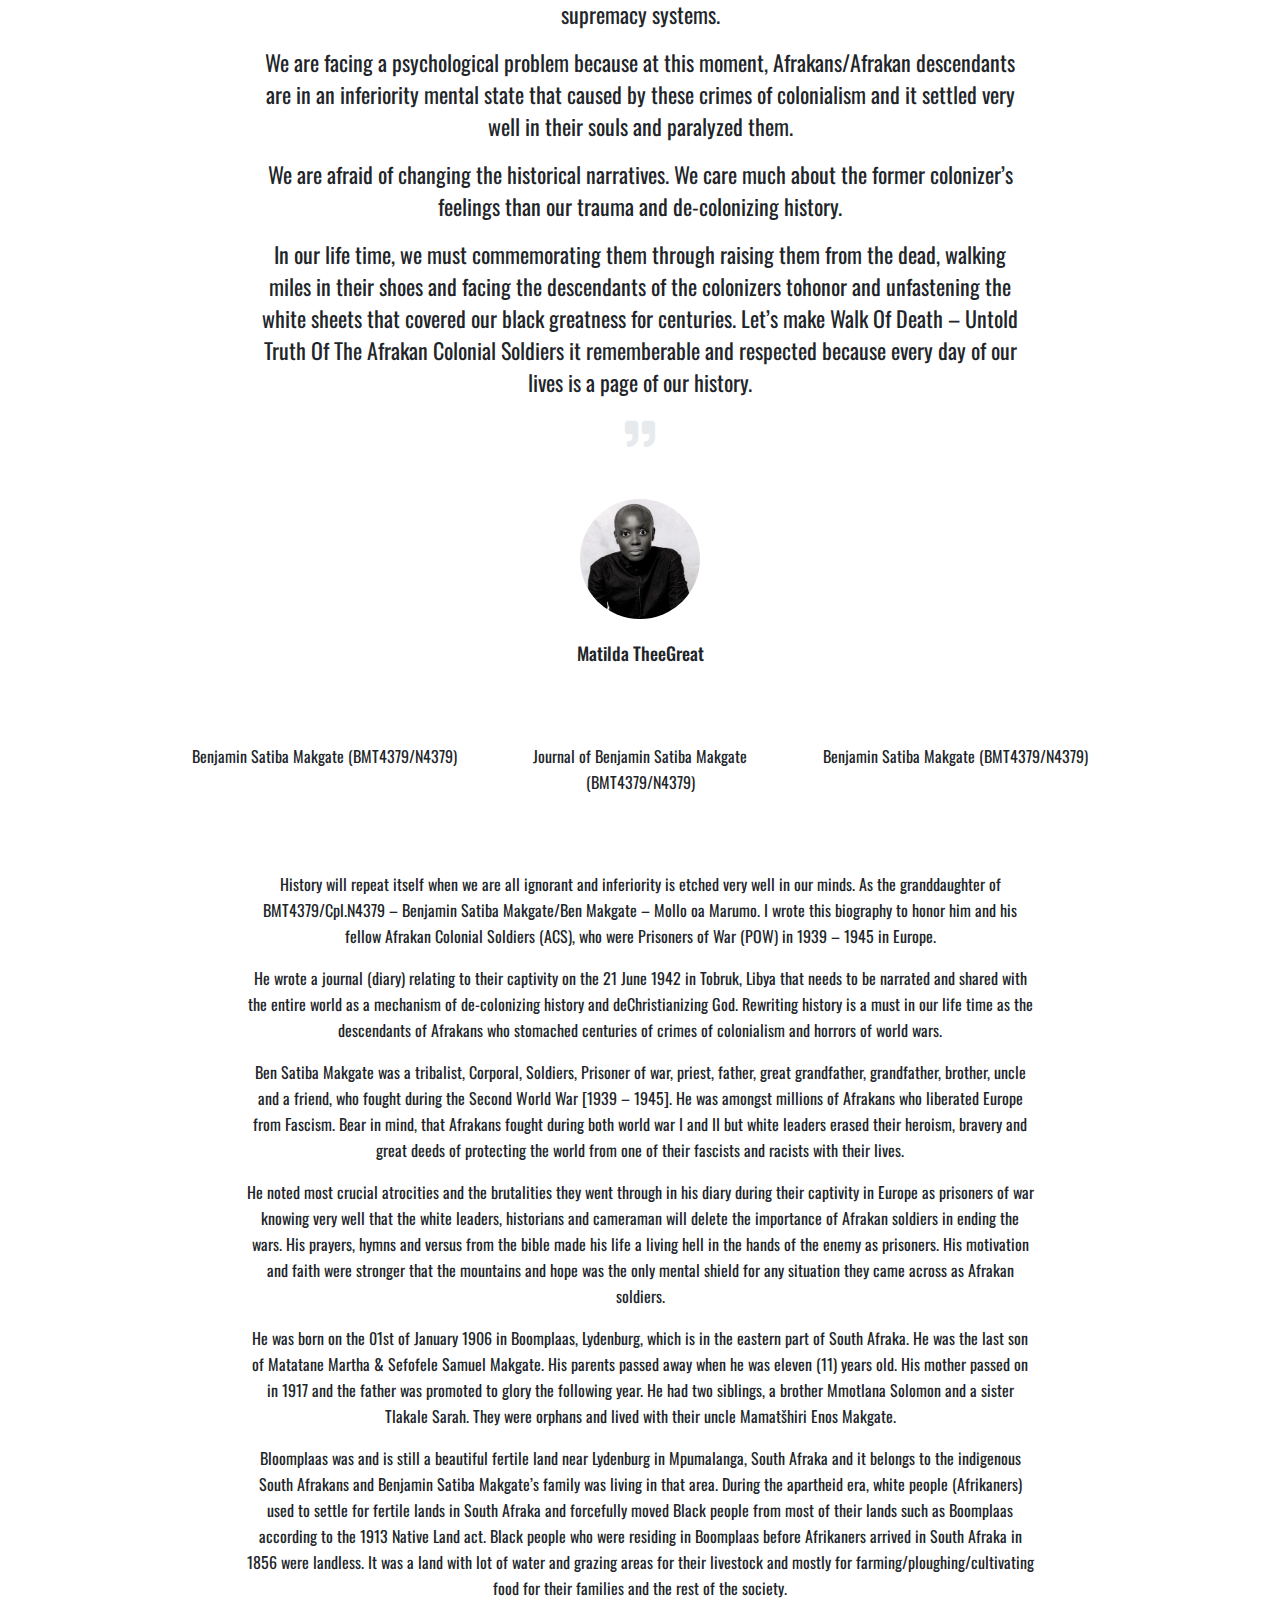
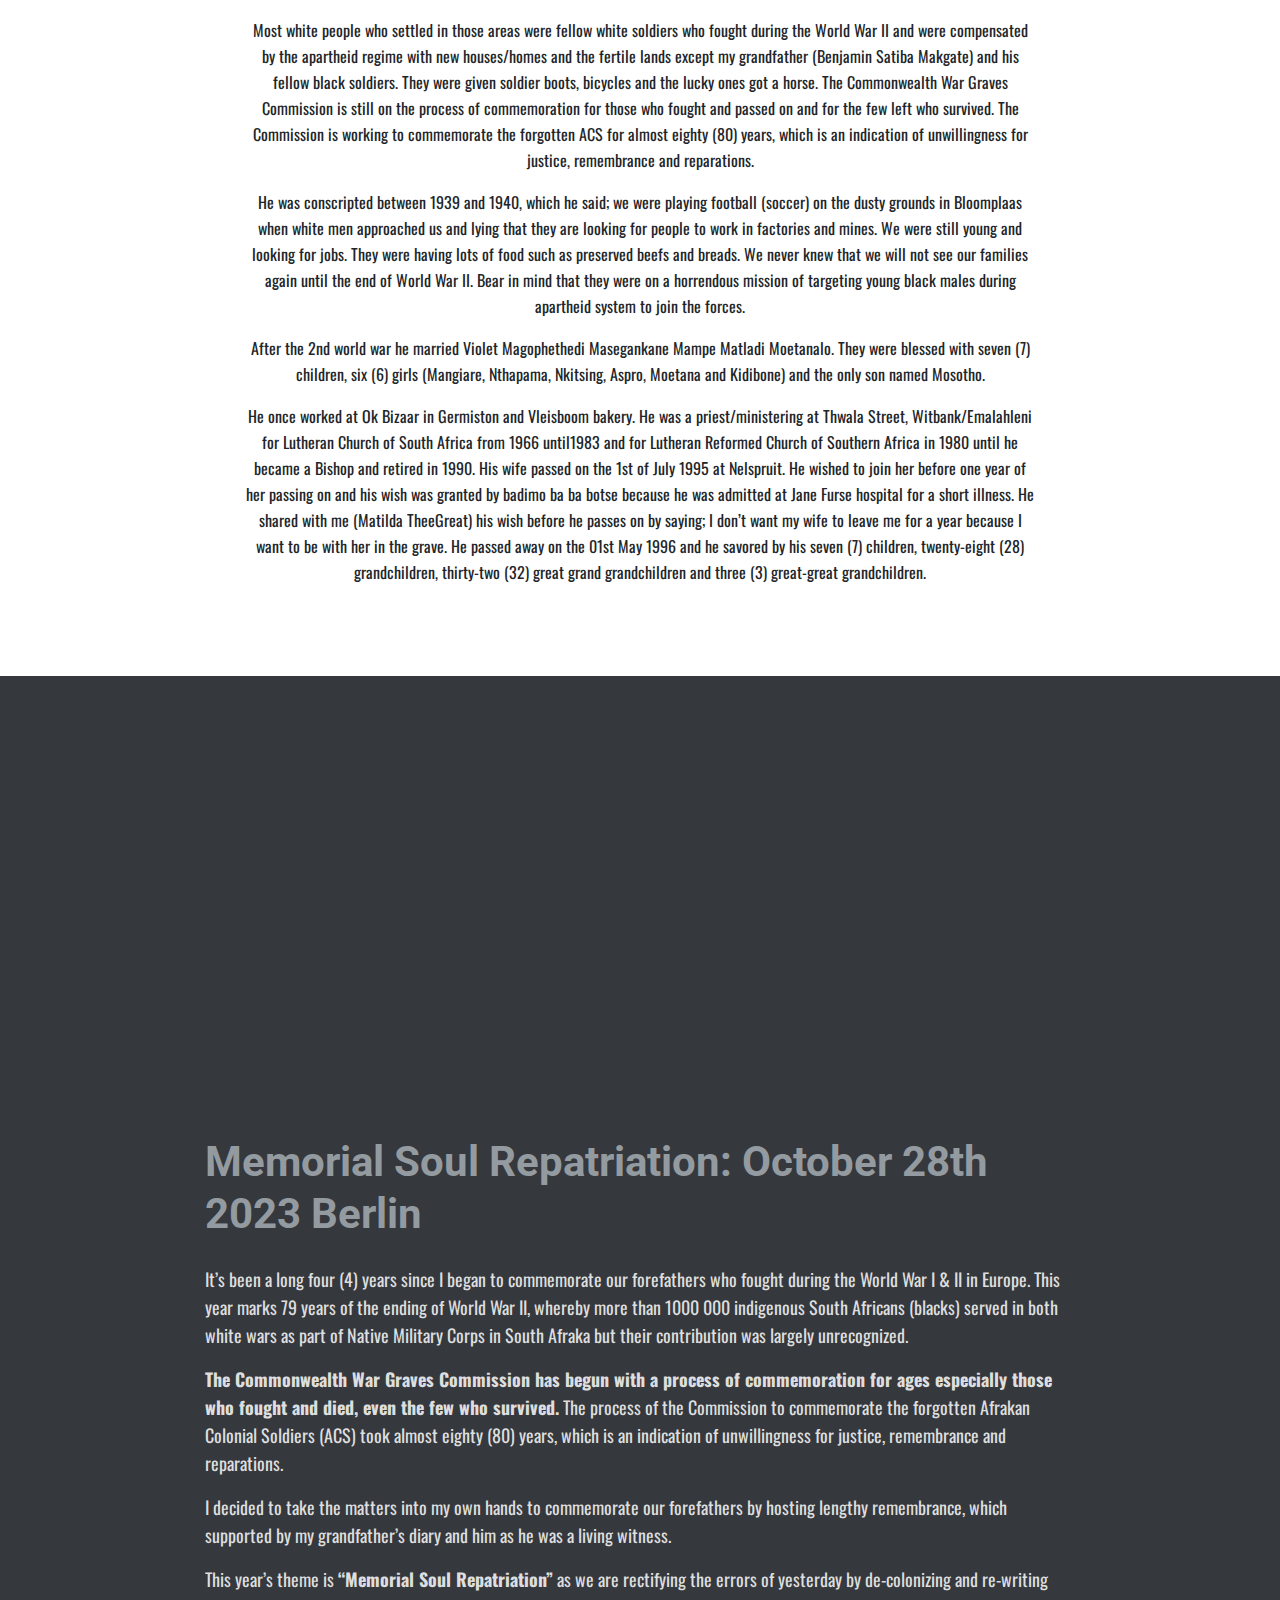
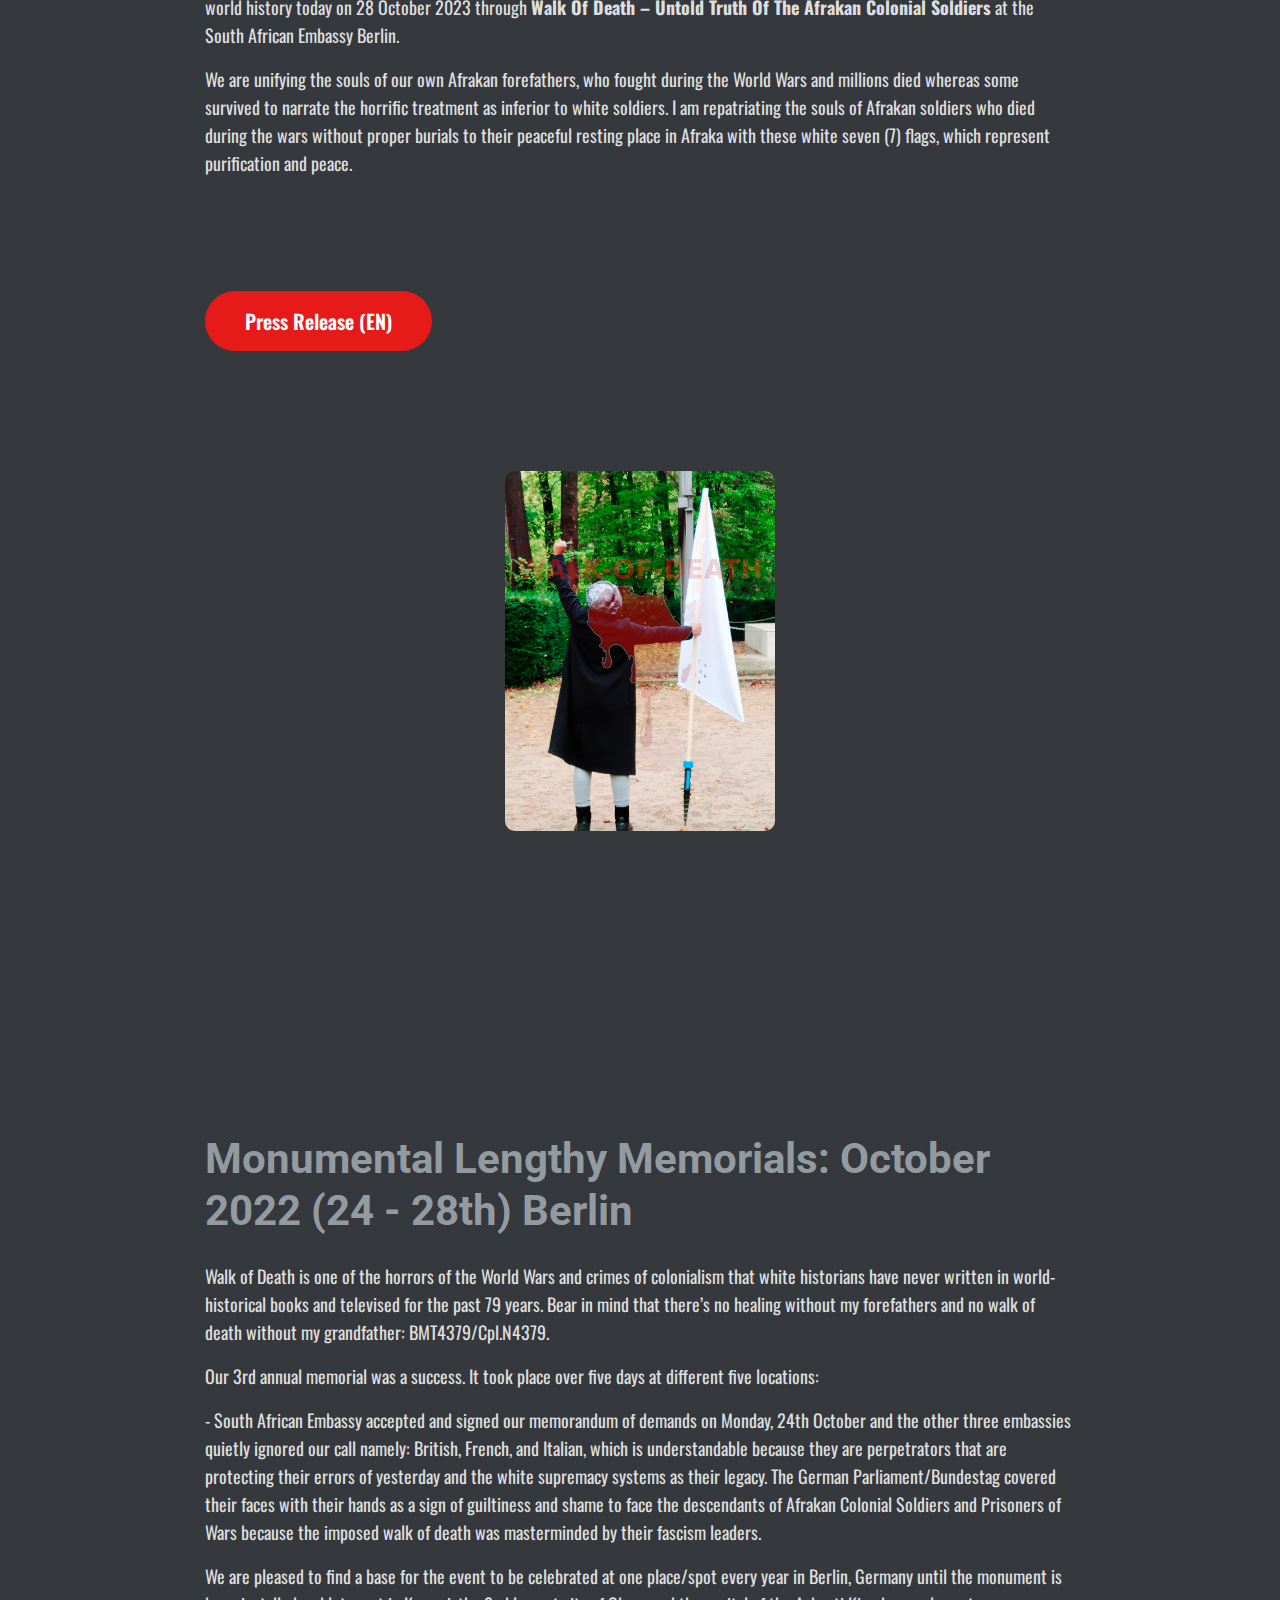
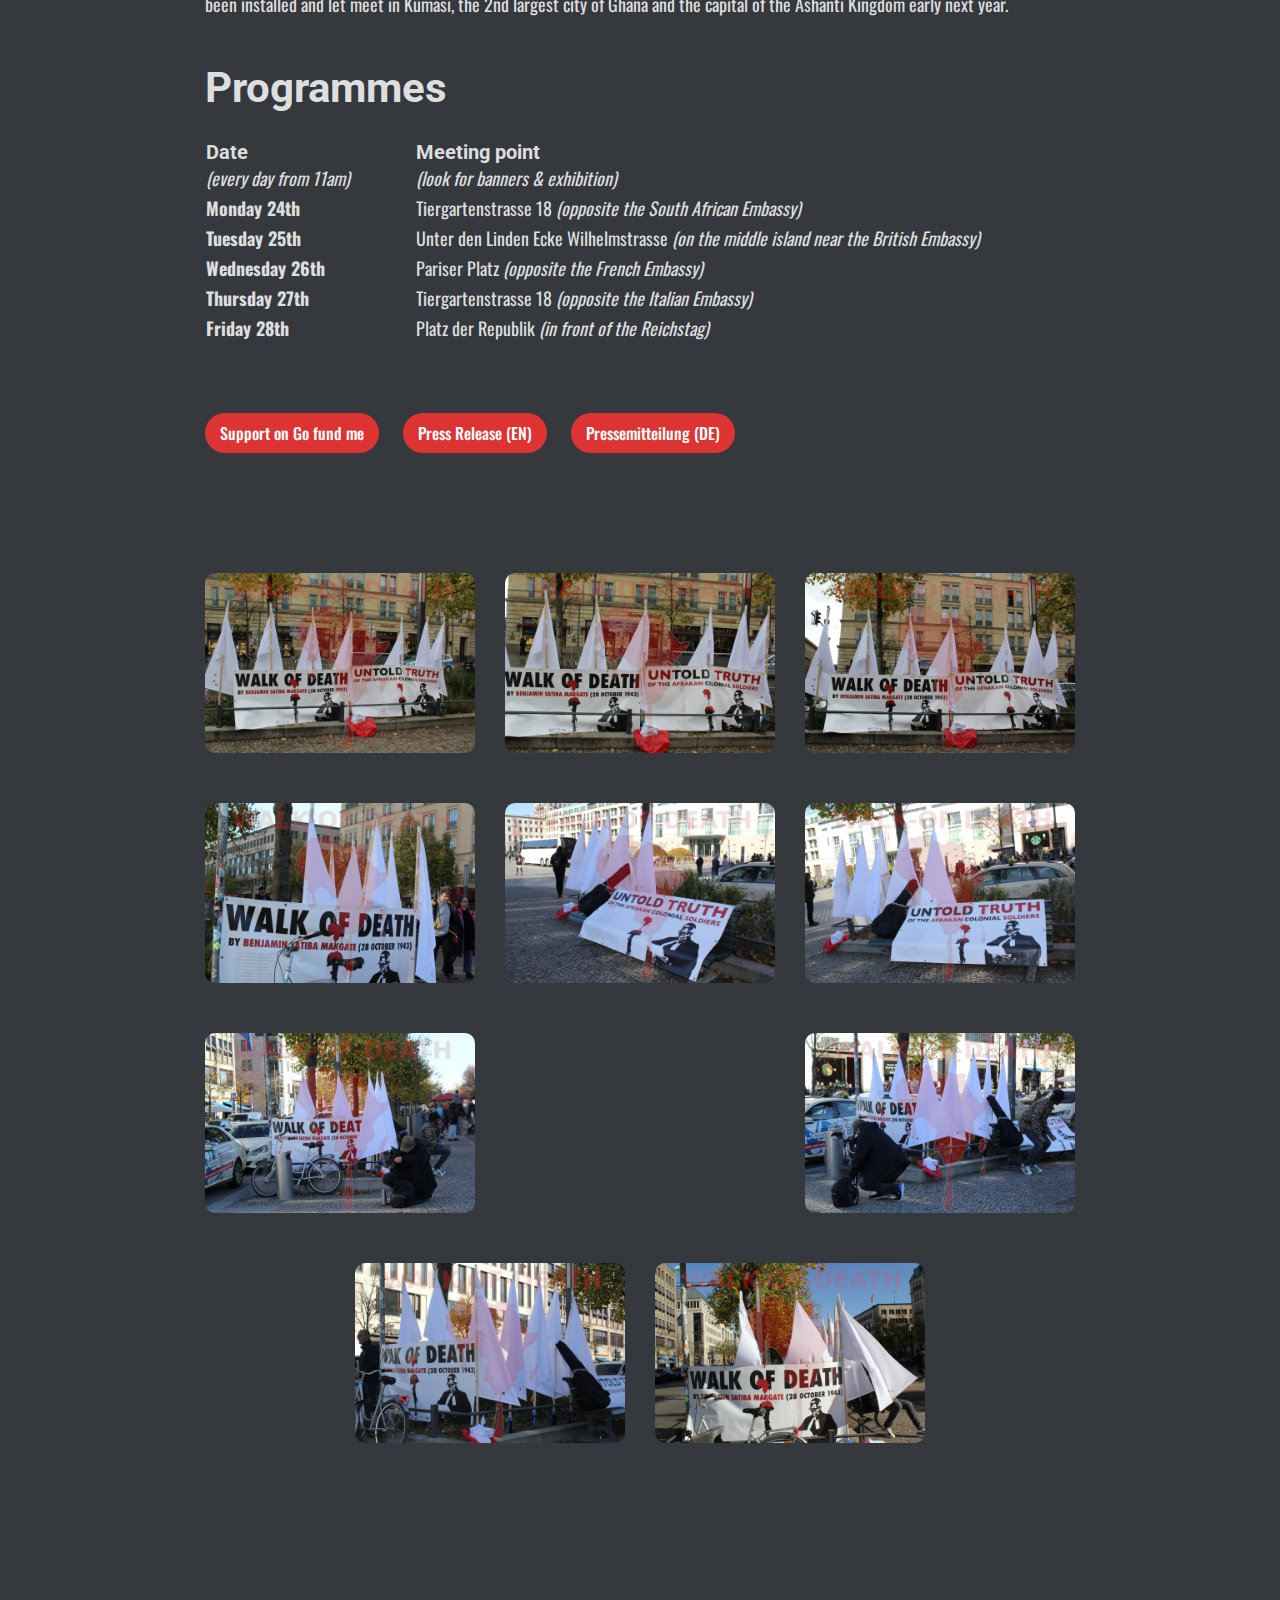
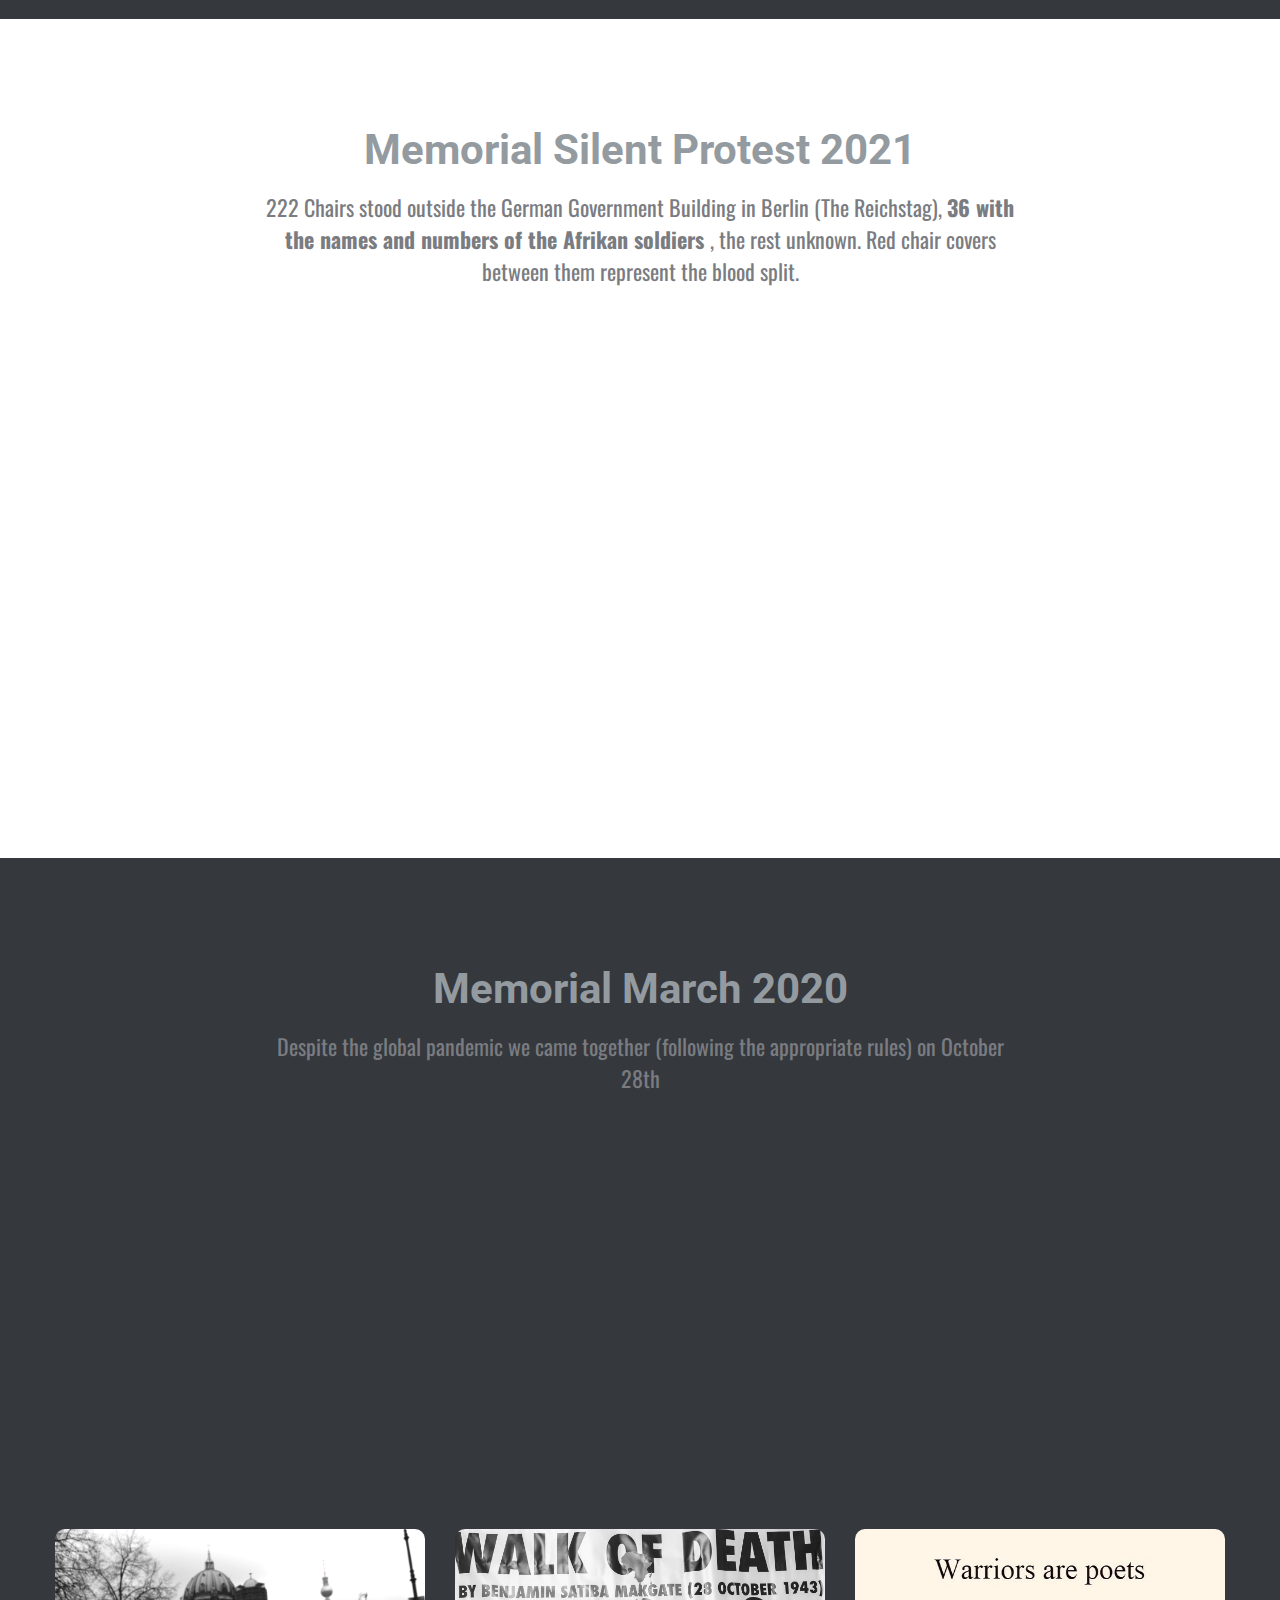
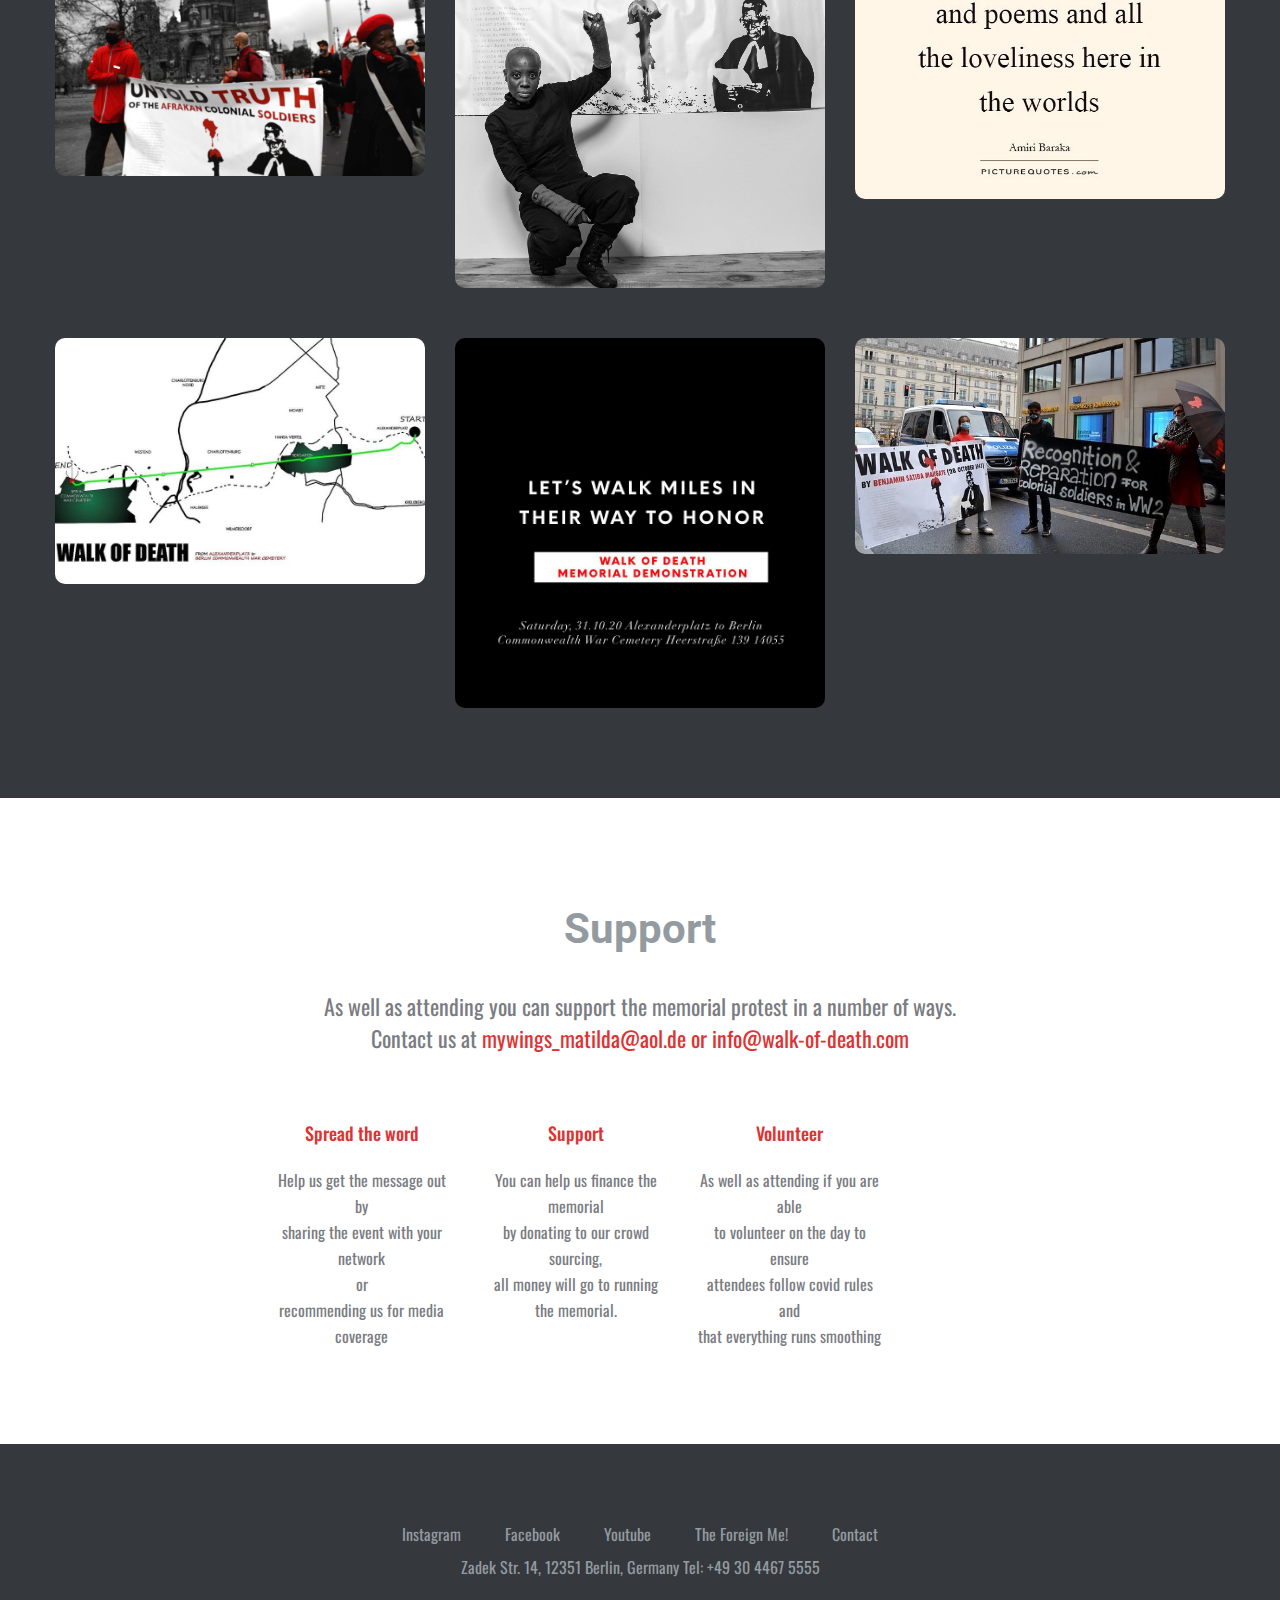
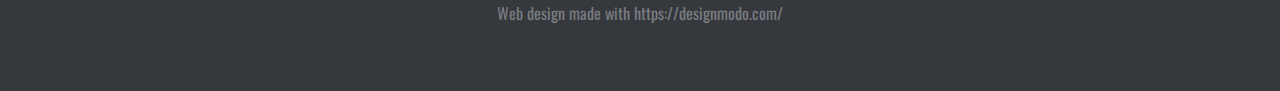
==== commit 612e23a3: "add 2024 information" ====
--- a/index.html
+++ b/index.html
@@ -74,14 +74,51 @@
 				<img src="imgs/walk_of_death.jpg" alt="Art: Nkosikhona Ngcobo" class="img-fluid" style="width: 250%;">
 				<div class="aos-animate">
 					<br>
-					<h4 style="color:#de3333;">Walk Of Death - Monumental Afrakan Episode: 28th October 2023</h4>
+					<h4 style="color:#de3333;">Walk Of Death -DemoExhibit28101943: 28th October 2024</h4>
 					<br />
-					<a href="https://www.facebook.com/events/1604594523392150" class="btn lg action-1" target="_blank">
+					<p>
+						<b>#Seetša!</b> It is that time again whereby I am organizing an annual lengthy memorial
+						around Europe especially in Berlin to share with diverse societies relating to the
+						<b>Untold Truth Of The Afrakan Colonial Soldiers</b> of world wars.
+						This year, 2024 marks our fifth year of hosting lengthy memorials to honour our
+						forethathers. It was a long silent walk, which unfolding into different phases over the
+						past four years and with clear answers of what happened during the erasure of
+						sinless Afrakan soldiers/men who were displayed as cannon fodders and
+						discriminated due to the colour of their pigmentation.
+						Their great deeds of ending the wars to liberate western countries or Europe from
+						their own fascists was buried and whitewashed. This is the golden era of discovering
+						the black history that was buried in time and covered with a white silk linen through
+						white supremacy systems.
+
+						<br><br>
+						Supporting <b>Walk Of Death - DemoExhibit28101943</b> will assist to antidote the errors
+						of yesterday that caused by colonialism and horrors of wars that were powered by
+						white supremacy. Let&#39;s continue to paint the sky with their names (Afrakan Colonial
+						Soldiers of World War I &amp; II).
+
+						<br><br>
+						We request donations to ensure that the event on <b>28th October 2024 at
+							Siegessäule/Victory Column/Großer Stern, 10557 Berlin</b> should be successful by
+						showering it with financial blessings. We will keep walking until the lengthy
+						remembrances are acknowledged by all the relevant global governance and takes
+						responsibility of working together to rectify the erasure of our Afrakan Colonial
+						Soldiers of both world wars. We demand reparations for the atrocities, crimes and
+						horrors they have caused for decades to Afrakan families. Colonialism and World
+						Wars torned apart millions of Afrakan nations. We will be thrilled by witnessing our
+						Afrakan diaspora who will be attending the event and holding white small flags as a
+						symbol of repatriating the souls of our Afrakan warriors of world wars. <b>#Seetša!</b>
+						<br><br><br>
+						<a href="https://gofund.me/400d1ecd" class="btn mr-20 sm action-2 f-16">
+							Support on Go fund me
+						</a>
+
+					</p>
+					<!-- <a href="https://www.facebook.com/events/1604594523392150" class="btn lg action-1" target="_blank">
 						Attend
-					</a>
-					<a href="./docs/walk-of-death-press-release-2023.pdf" class="btn lg action-1" target="_blank">
+					</a> -->
+					<!-- <a href="./docs/walk-of-death-press-release-2023.pdf" class="btn lg action-1" target="_blank">
 						Press Release (EN)
-					</a>
+					</a> -->
 					<!-- <a href="https://clausstille.blog/2022/09/15/11191/" class="btn lg action-1" target="_blank">
 						Pressemitteilung (DE)
 					</a> -->
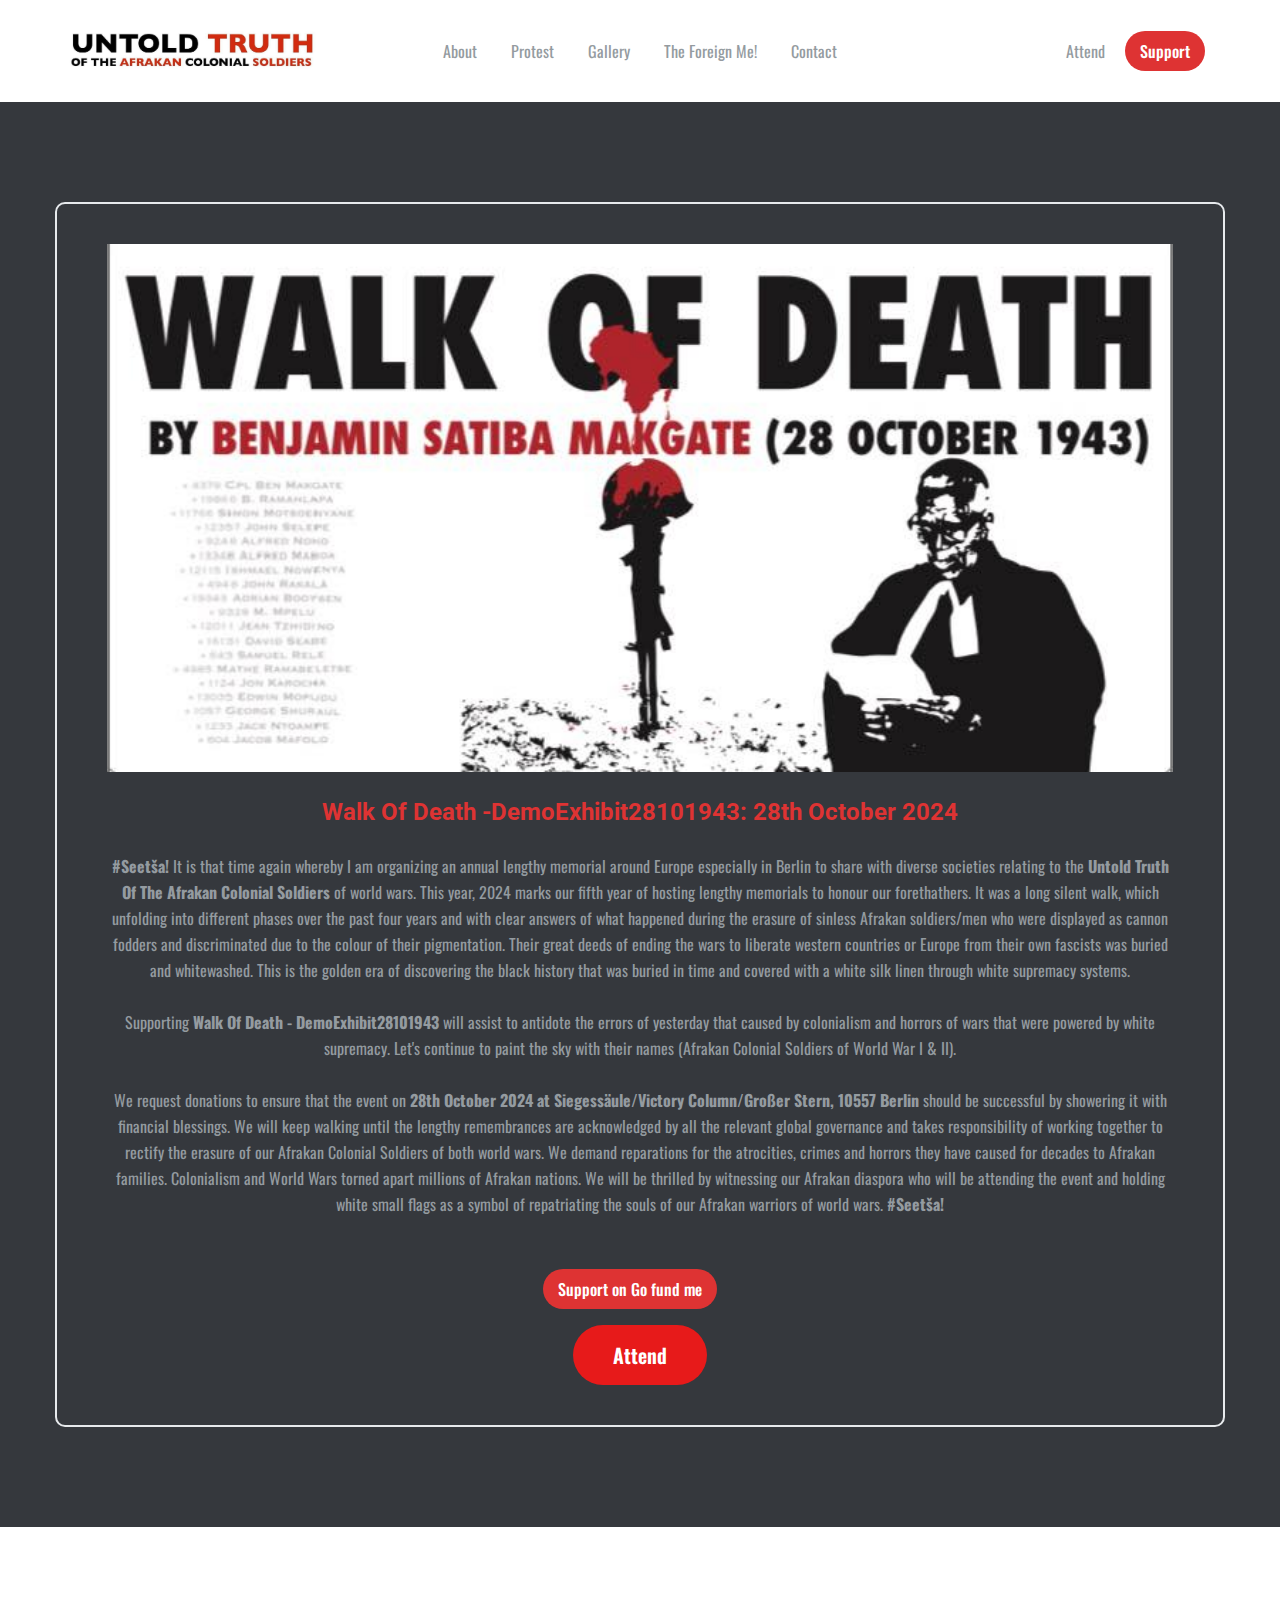
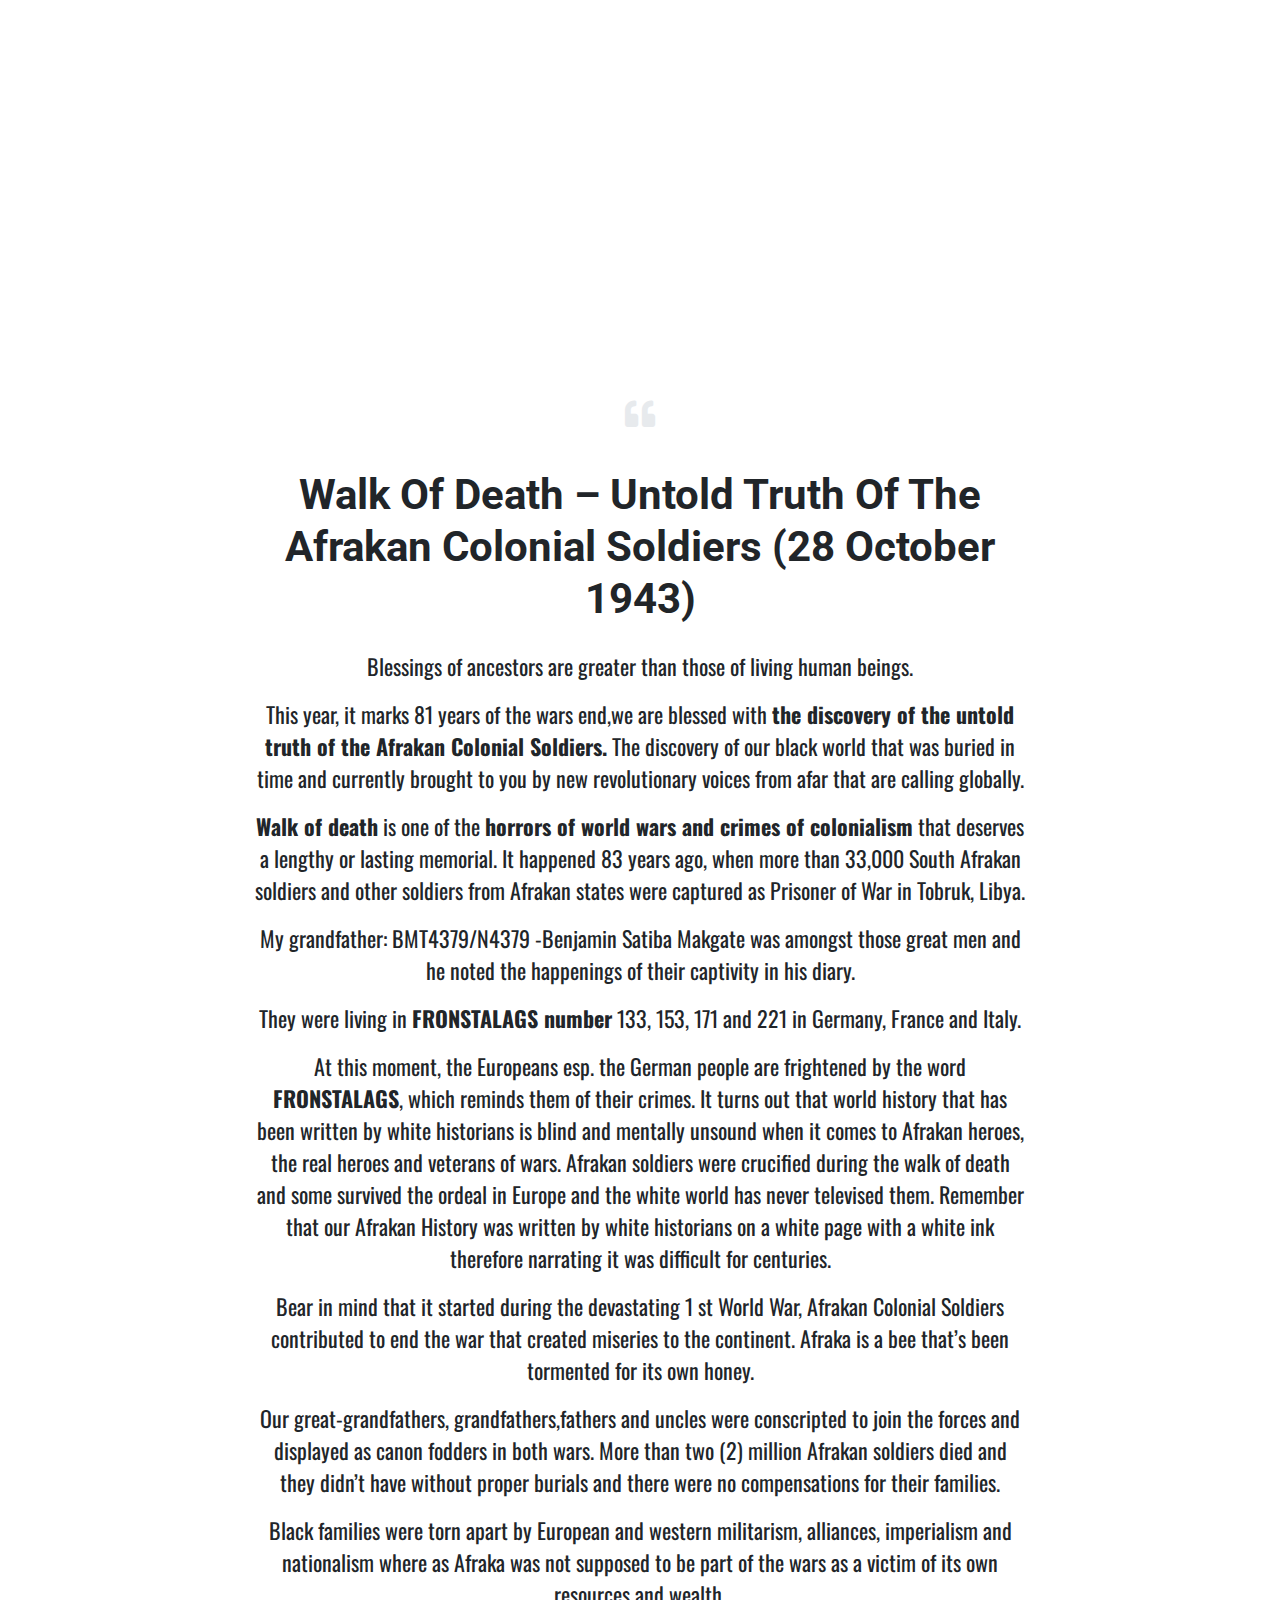
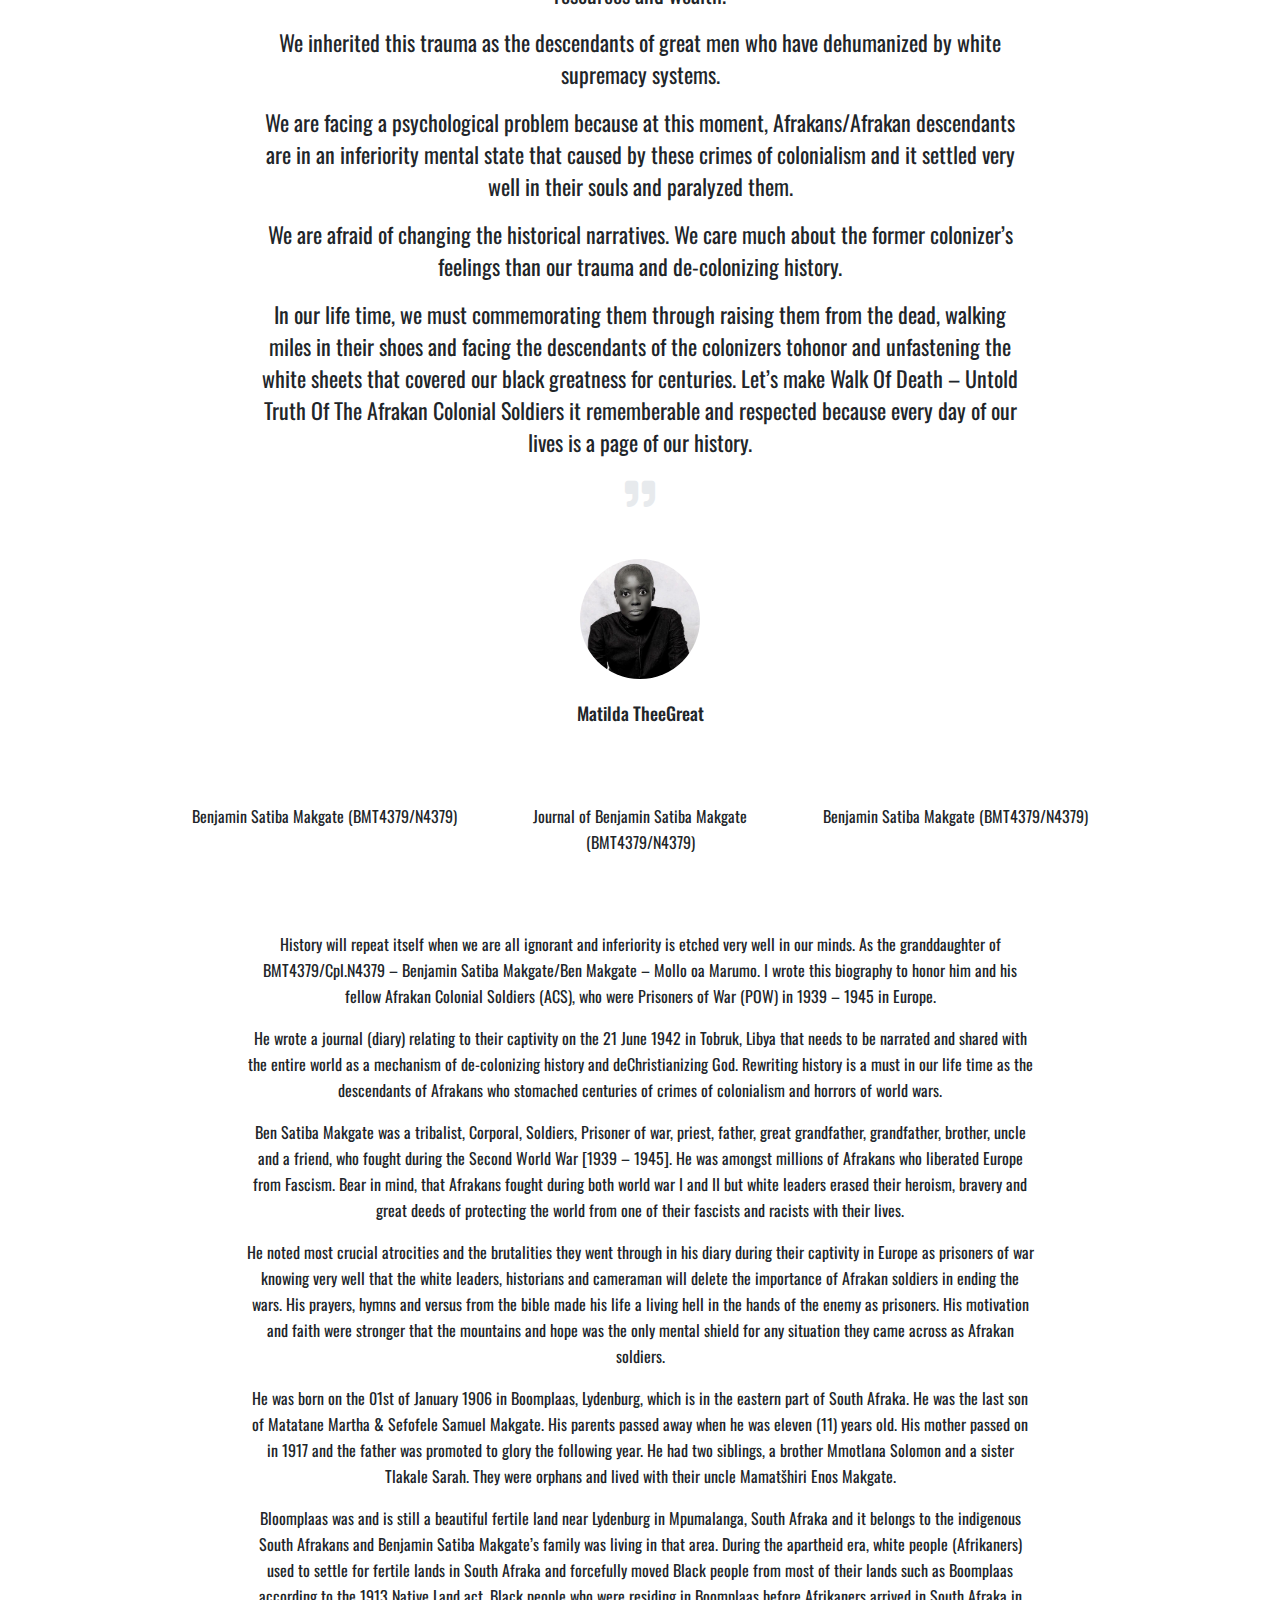
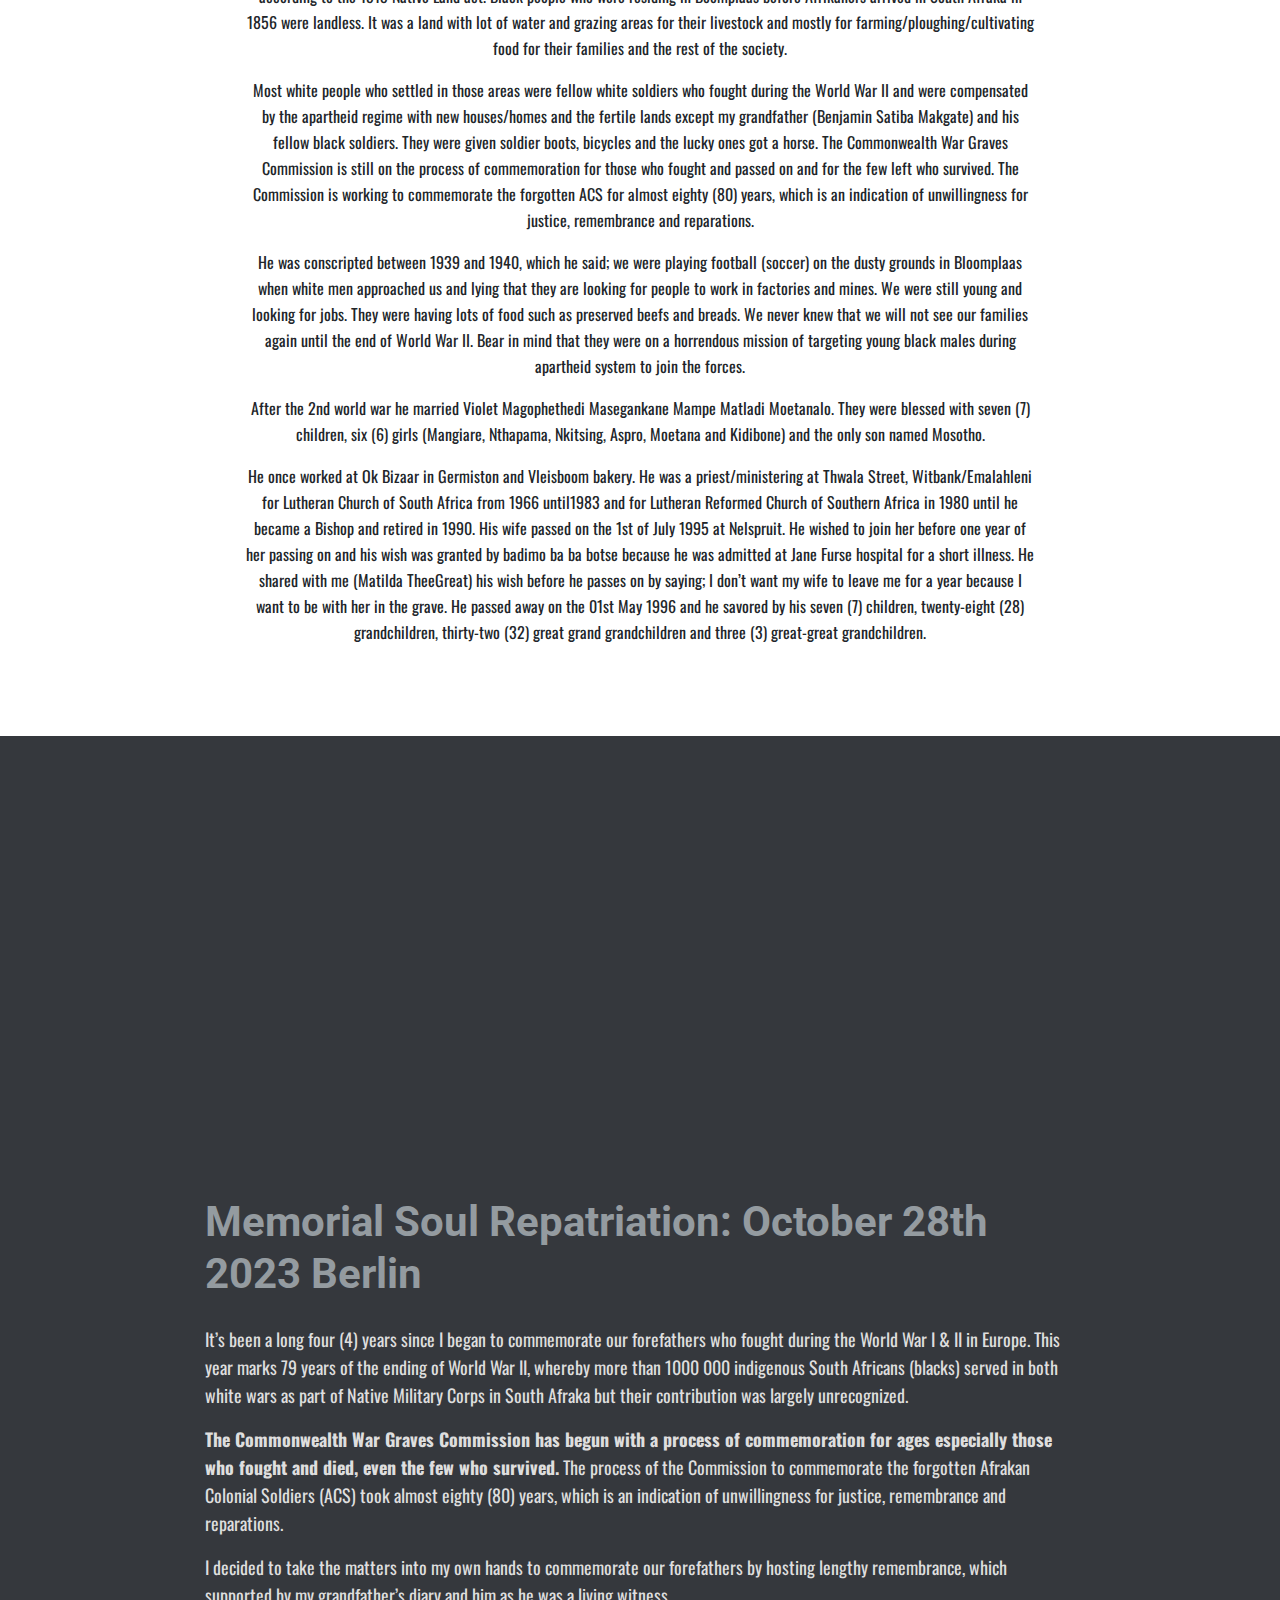
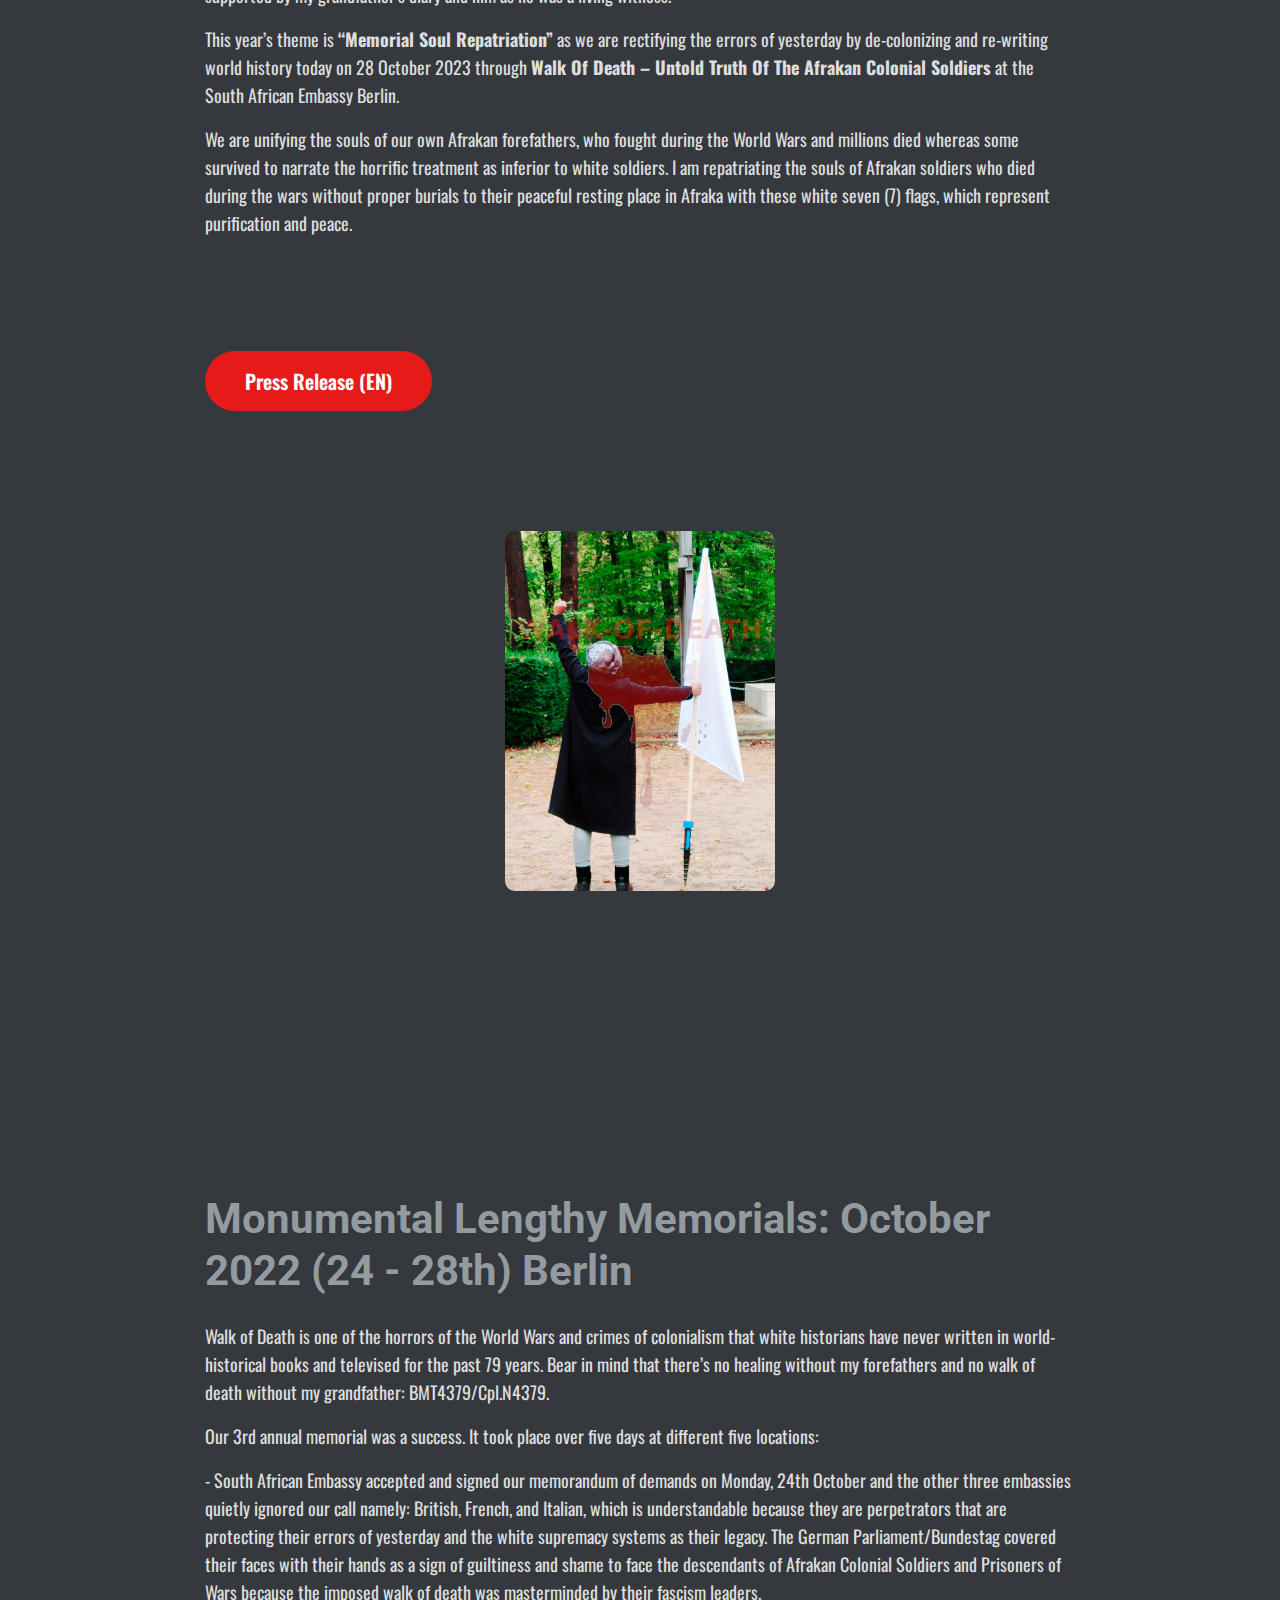
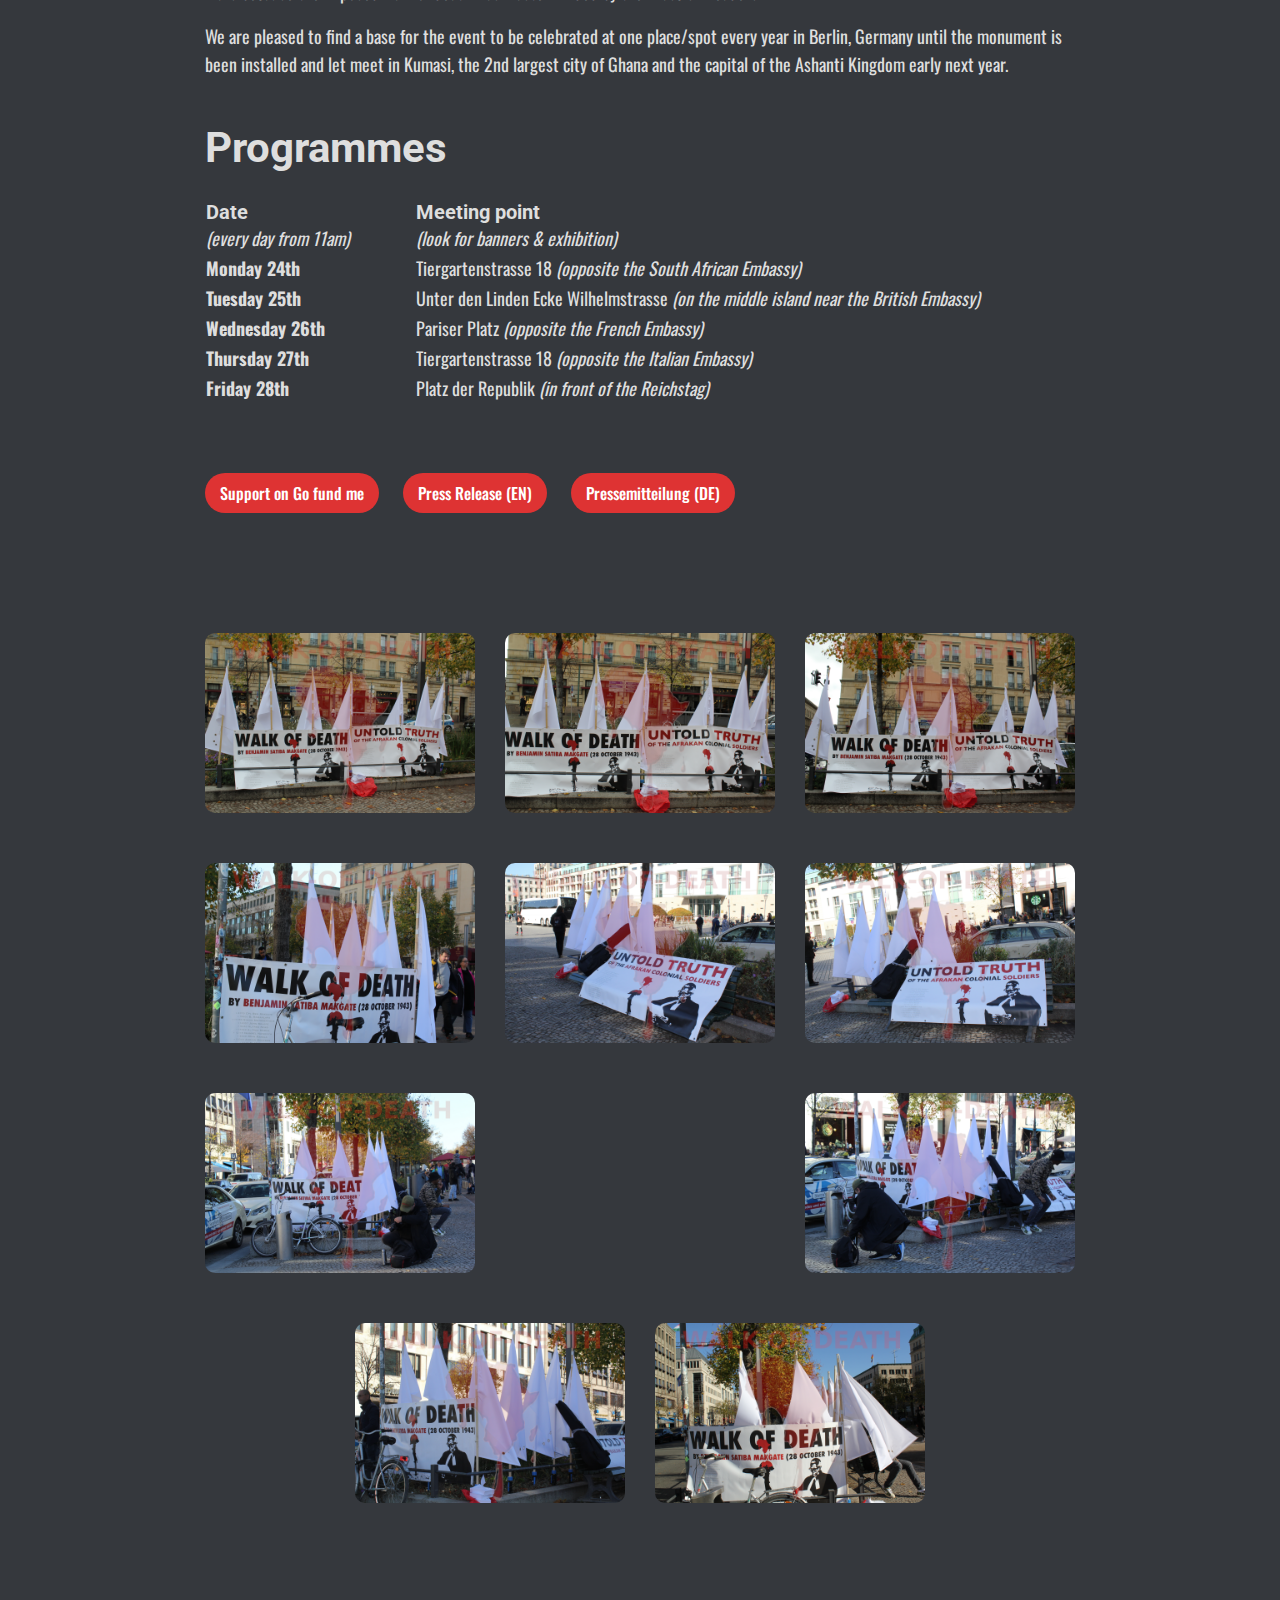
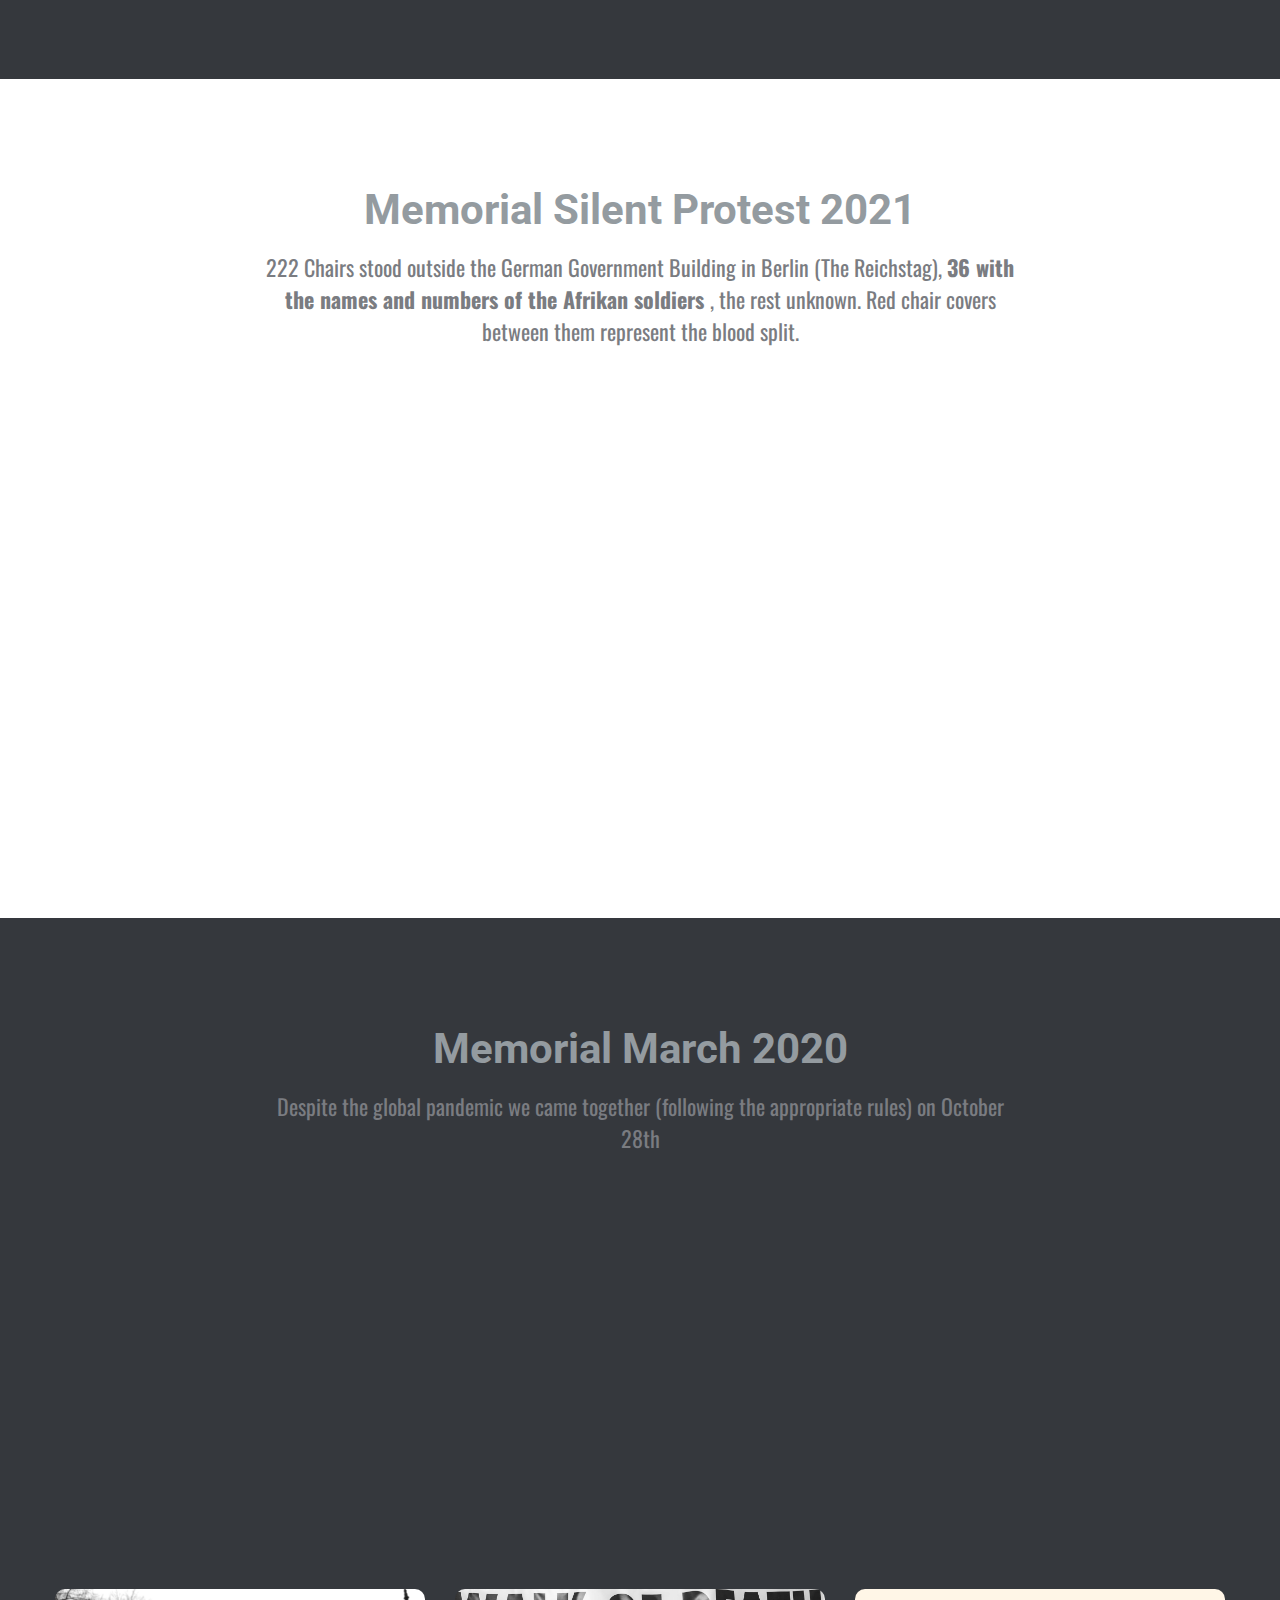
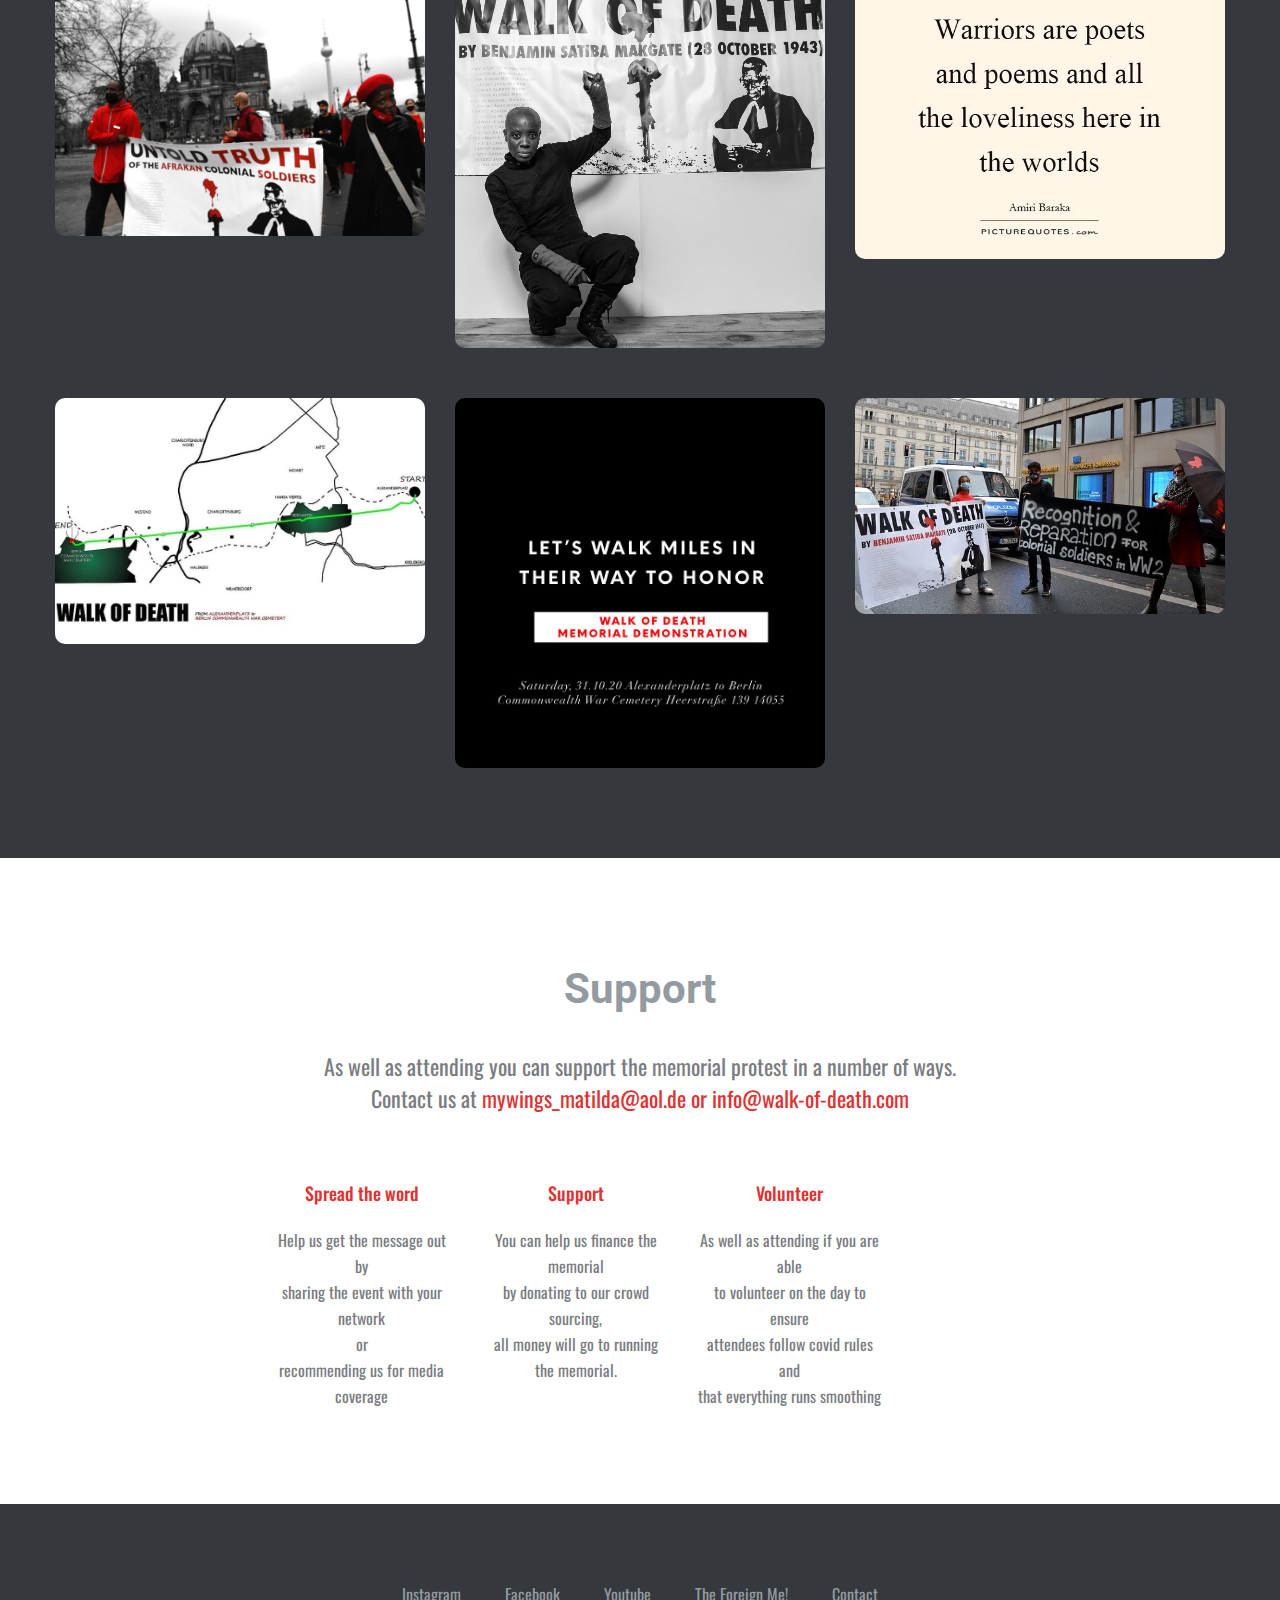
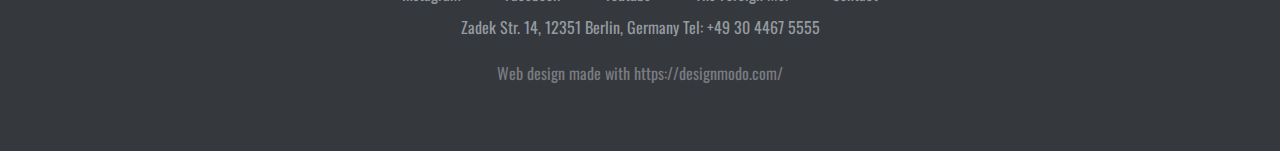
==== commit 9ff1e1c8: "update facebook and add thy thousands" ====
--- a/index.html
+++ b/index.html
@@ -56,8 +56,8 @@
 				</div>
 				<div
 					class="mt-20 mt-lg-0 col-lg-3 d-flex flex-wrap justify-content-center justify-content-lg-end align-items-center aos-animate">
-					<a href="https://www.facebook.com/events/1604594523392150" class="link mr-20 color-main"
-						target="_blank">
+					<a href="https://www.facebook.com/events/s/walk-of-death-demoexhibit28101/1525297861406678/"
+						class="link mr-20 color-main" target="_blank">
 						Attend
 					</a>
 					<a href="https://gofund.me/400d1ecd" class="btn mr-20 sm action-2 f-16">
@@ -113,9 +113,10 @@
 						</a>
 
 					</p>
-					<!-- <a href="https://www.facebook.com/events/1604594523392150" class="btn lg action-1" target="_blank">
+					<a href="https://www.facebook.com/events/s/walk-of-death-demoexhibit28101/1525297861406678/"
+						class="btn lg action-1" target="_blank">
 						Attend
-					</a> -->
+					</a>
 					<!-- <a href="./docs/walk-of-death-press-release-2023.pdf" class="btn lg action-1" target="_blank">
 						Press Release (EN)
 					</a> -->
@@ -883,8 +884,8 @@
 					<a href="#" class="link color-main mx-20" target="_blank">
 						Instagram
 					</a>
-					<a href="https://www.facebook.com/events/1604594523392150" class="link color-main mx-20"
-						target="_blank">
+					<a href="https://www.facebook.com/events/s/walk-of-death-demoexhibit28101/1525297861406678/"
+						class="link color-main mx-20" target="_blank">
 						Facebook
 					</a>
 					<a href="https://www.youtube.com/@MatildaSibanyoniSchneider?app=desktop"
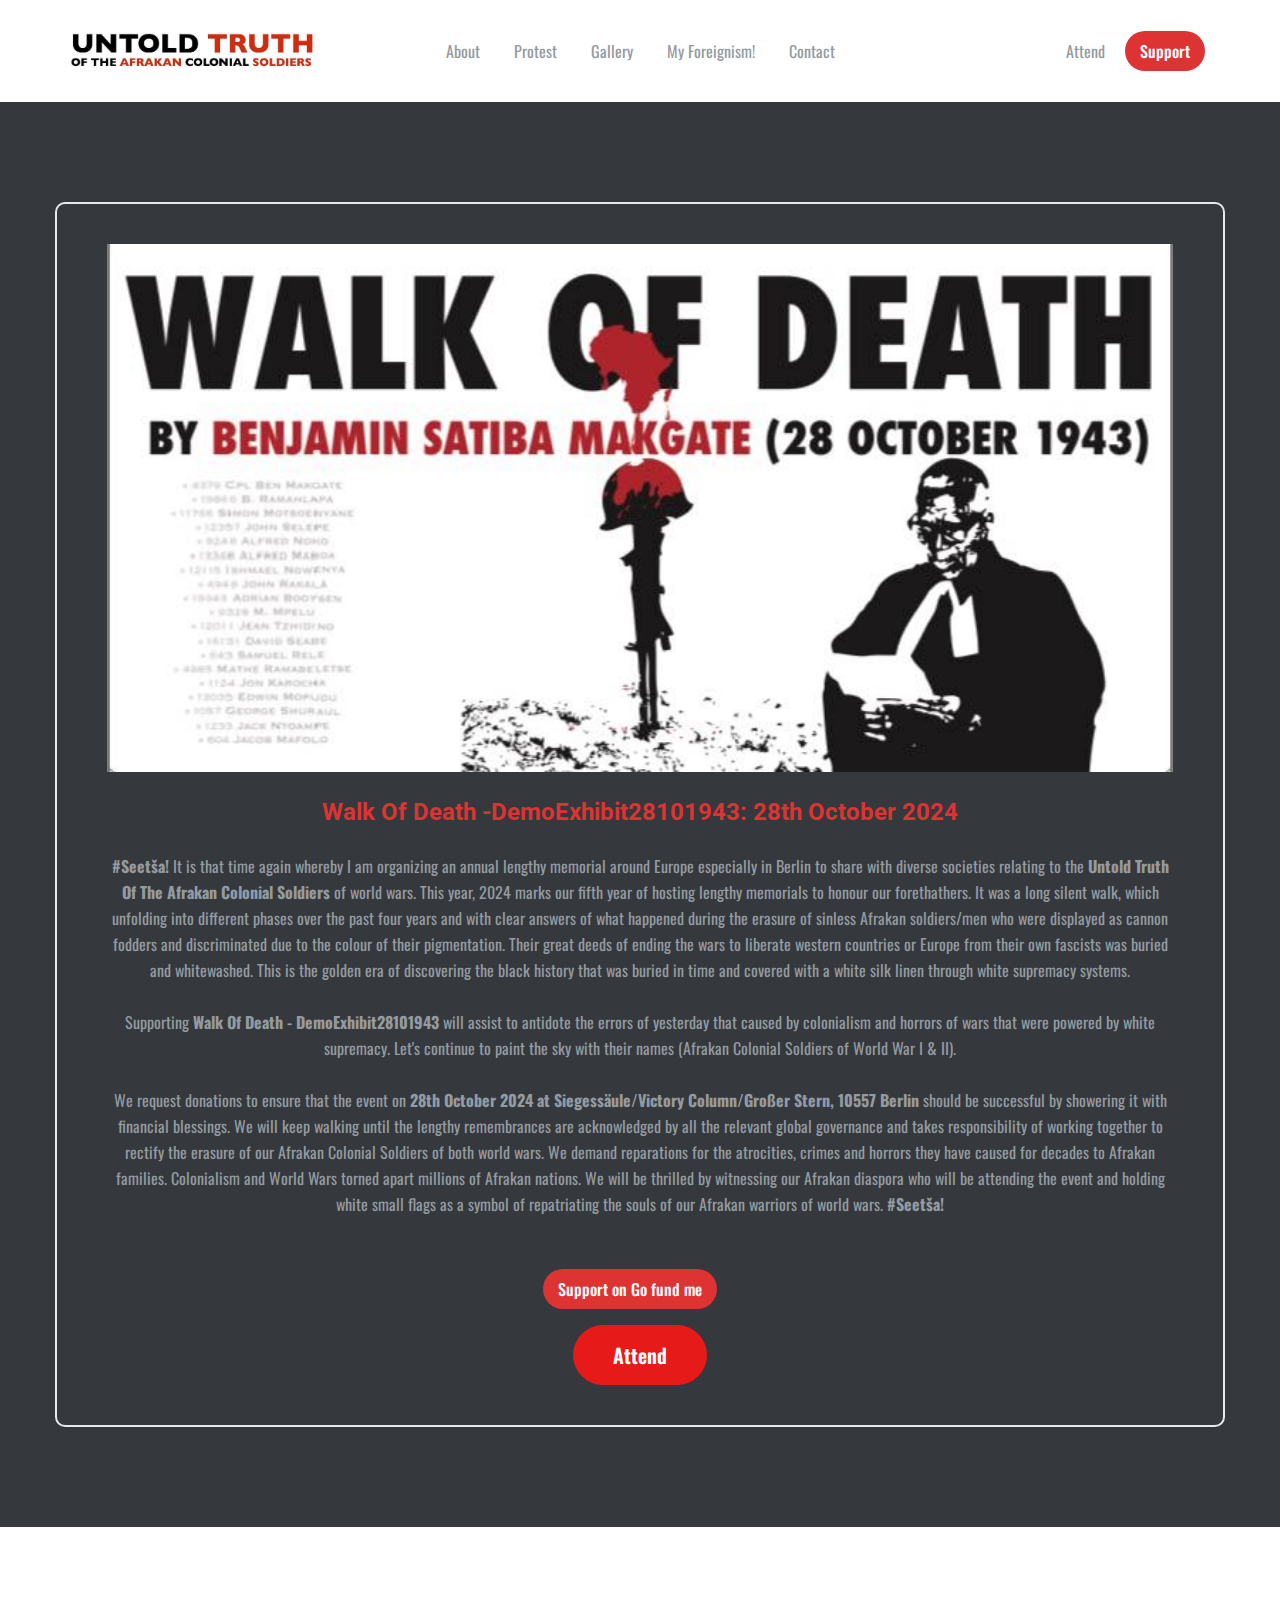
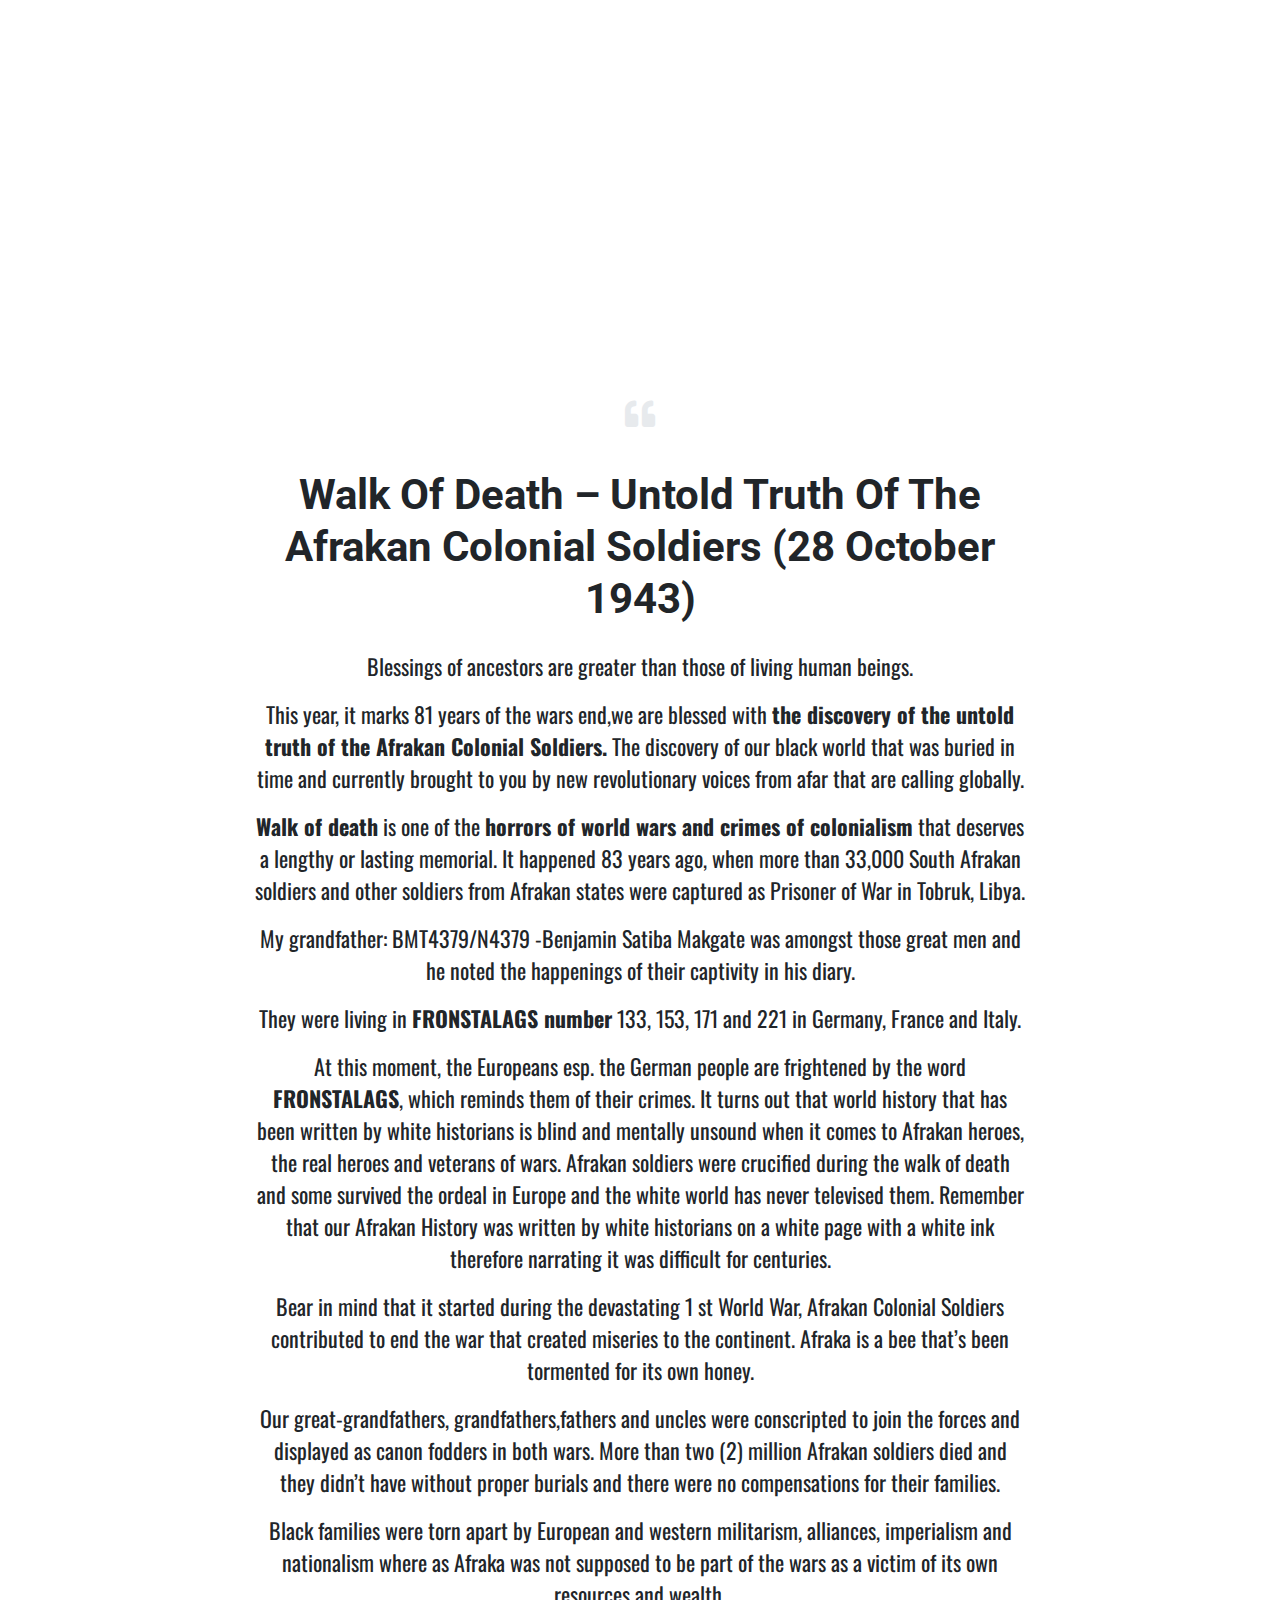
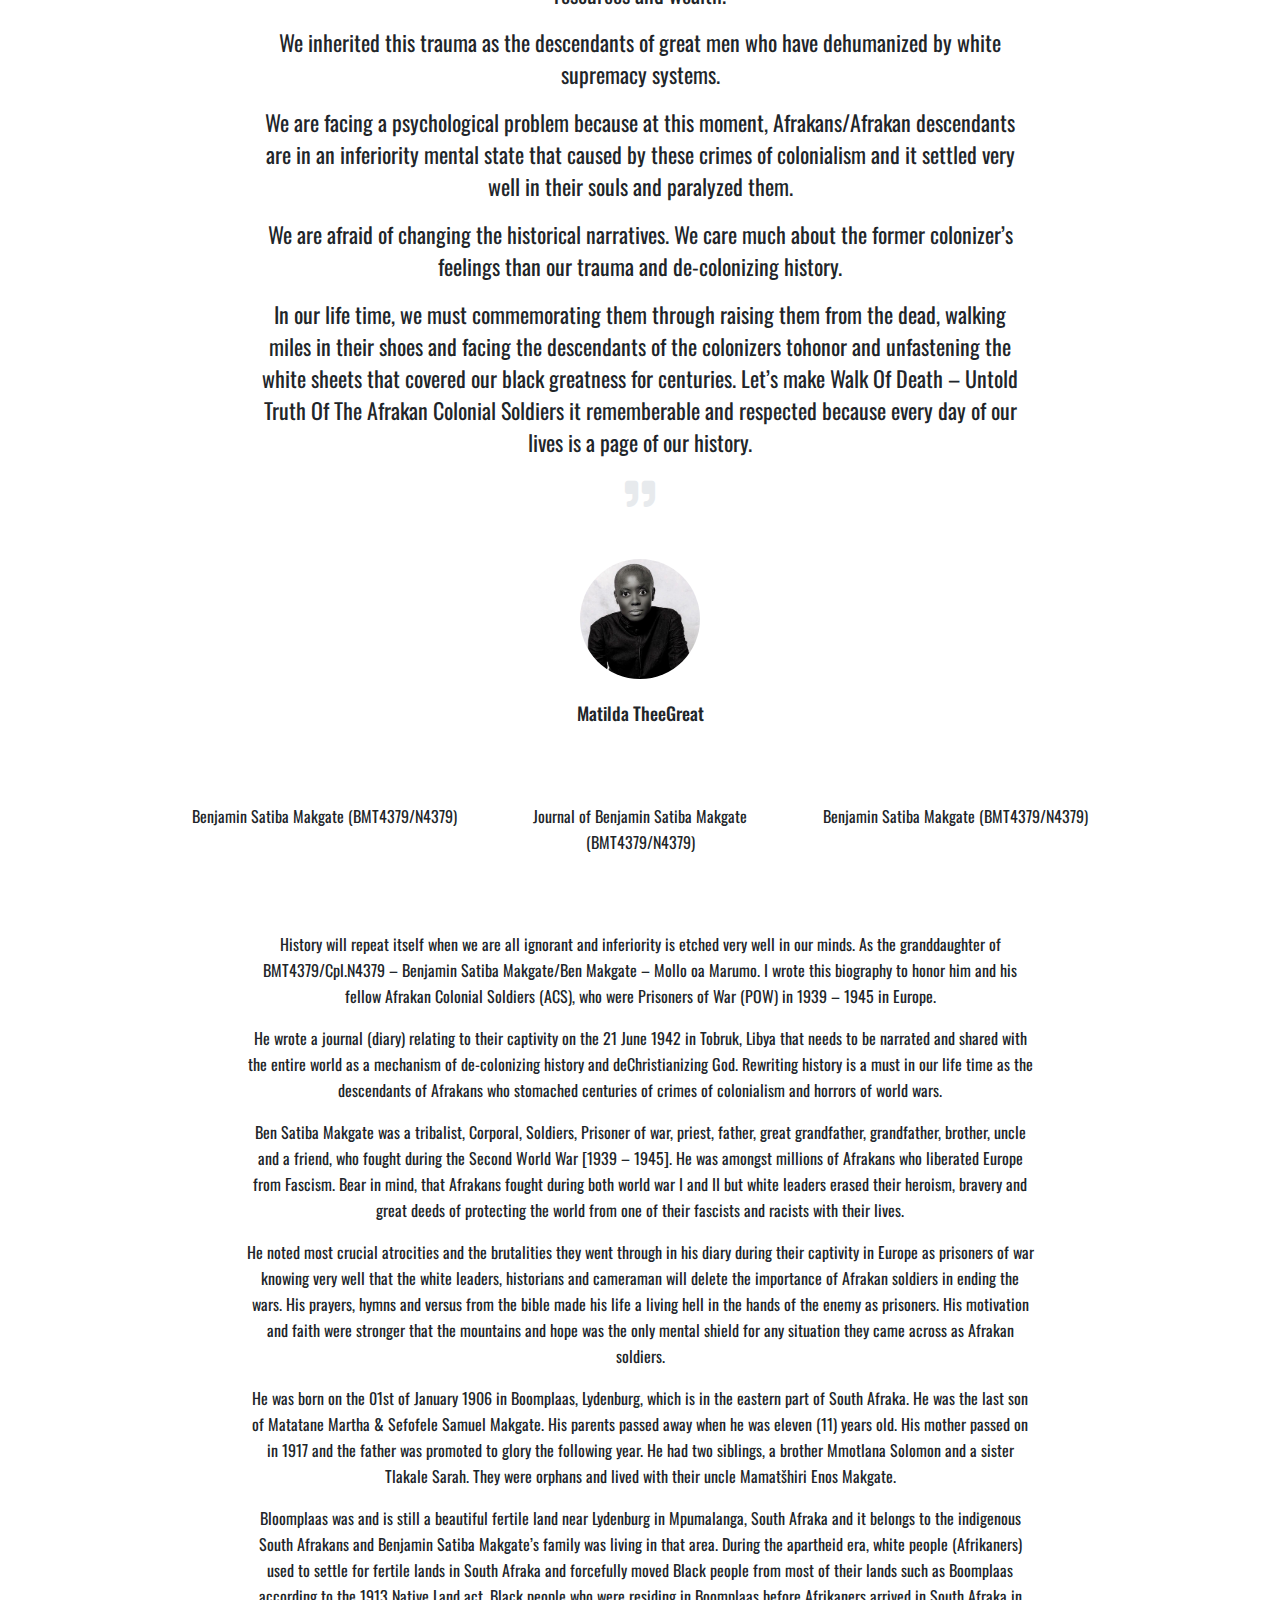
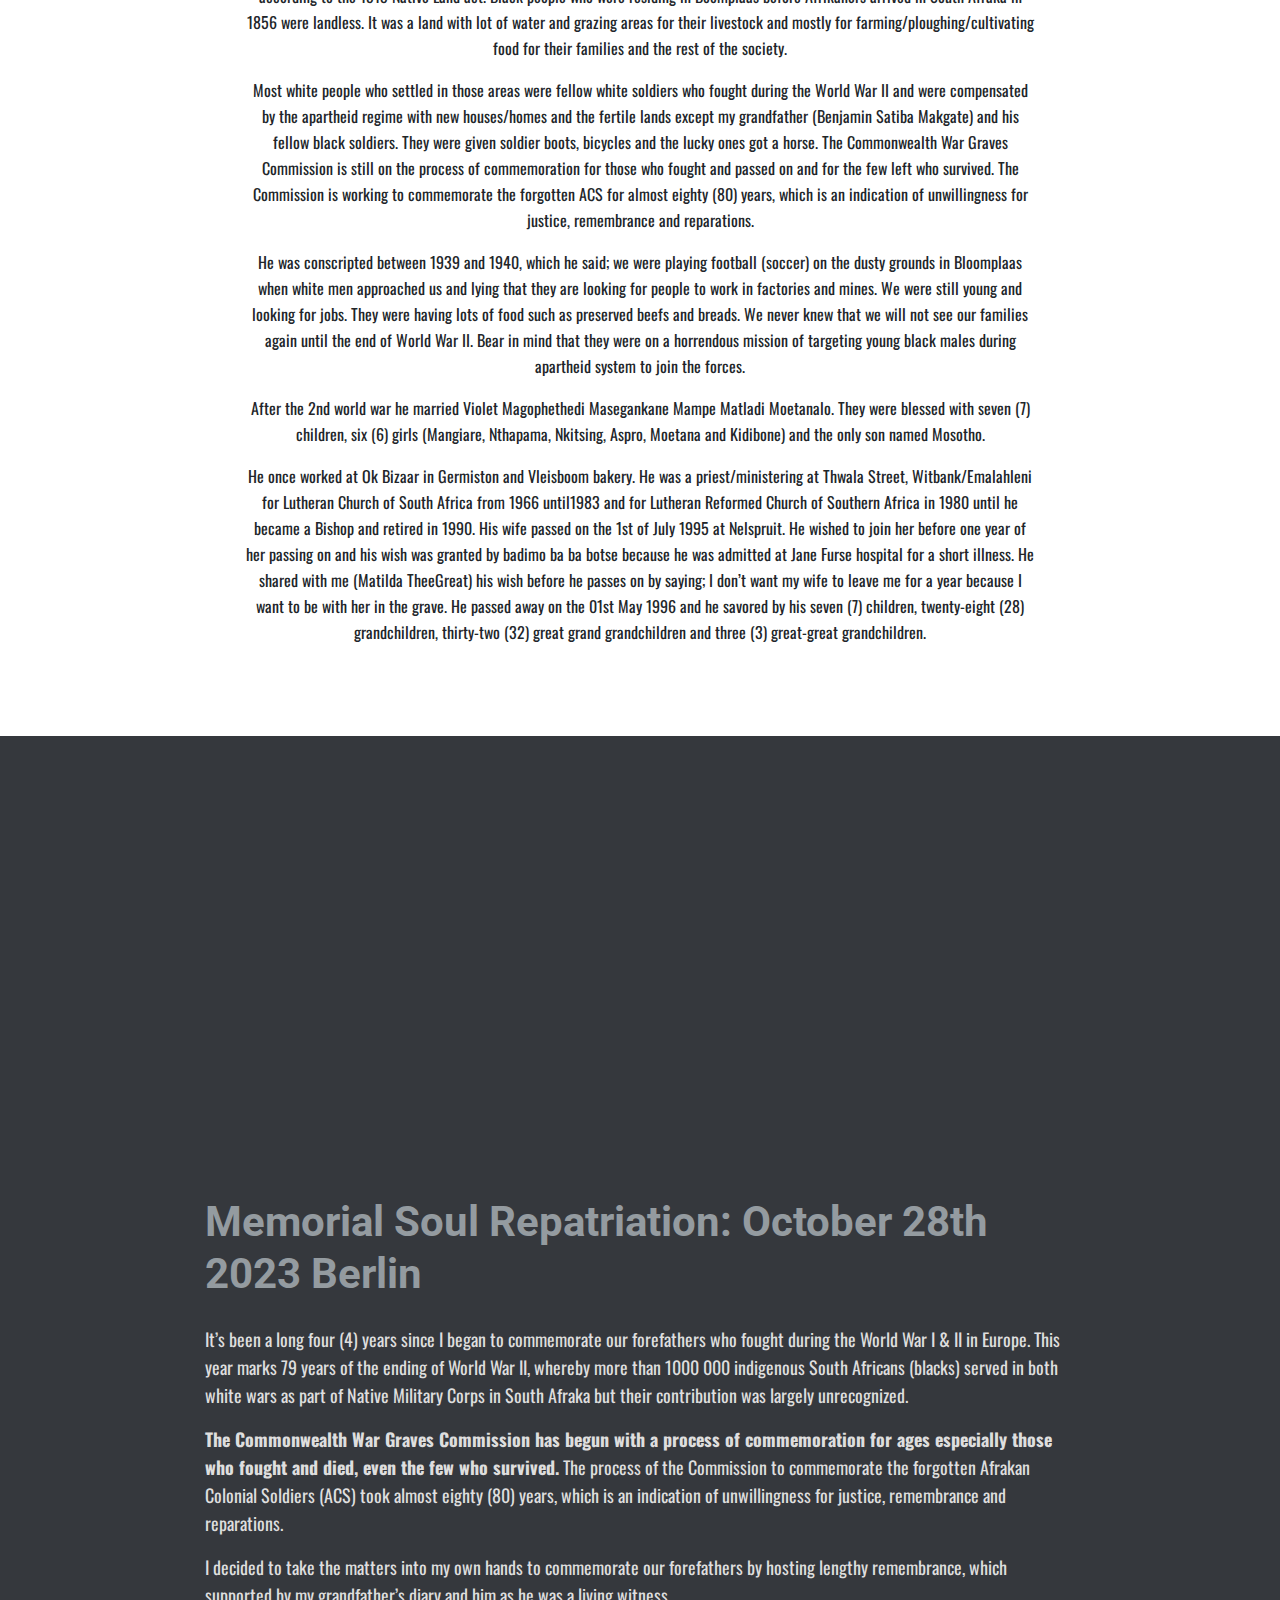
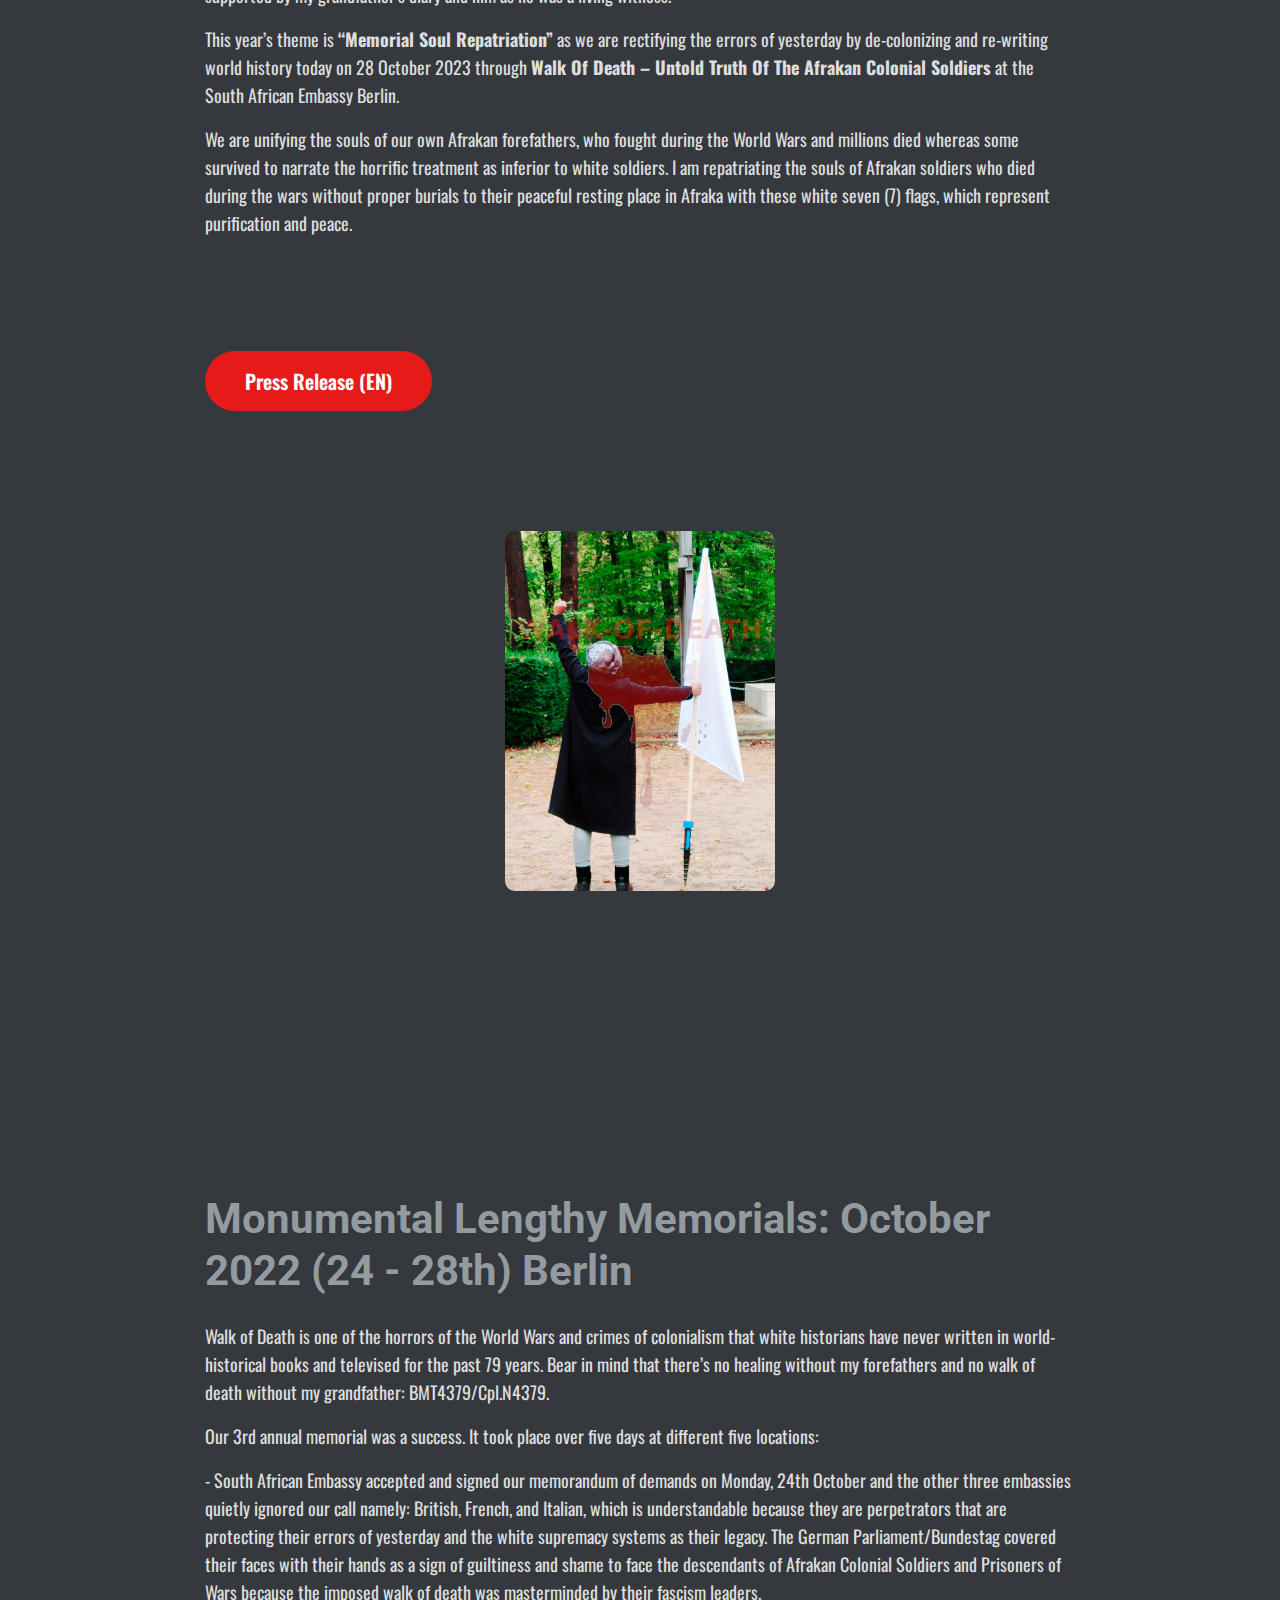
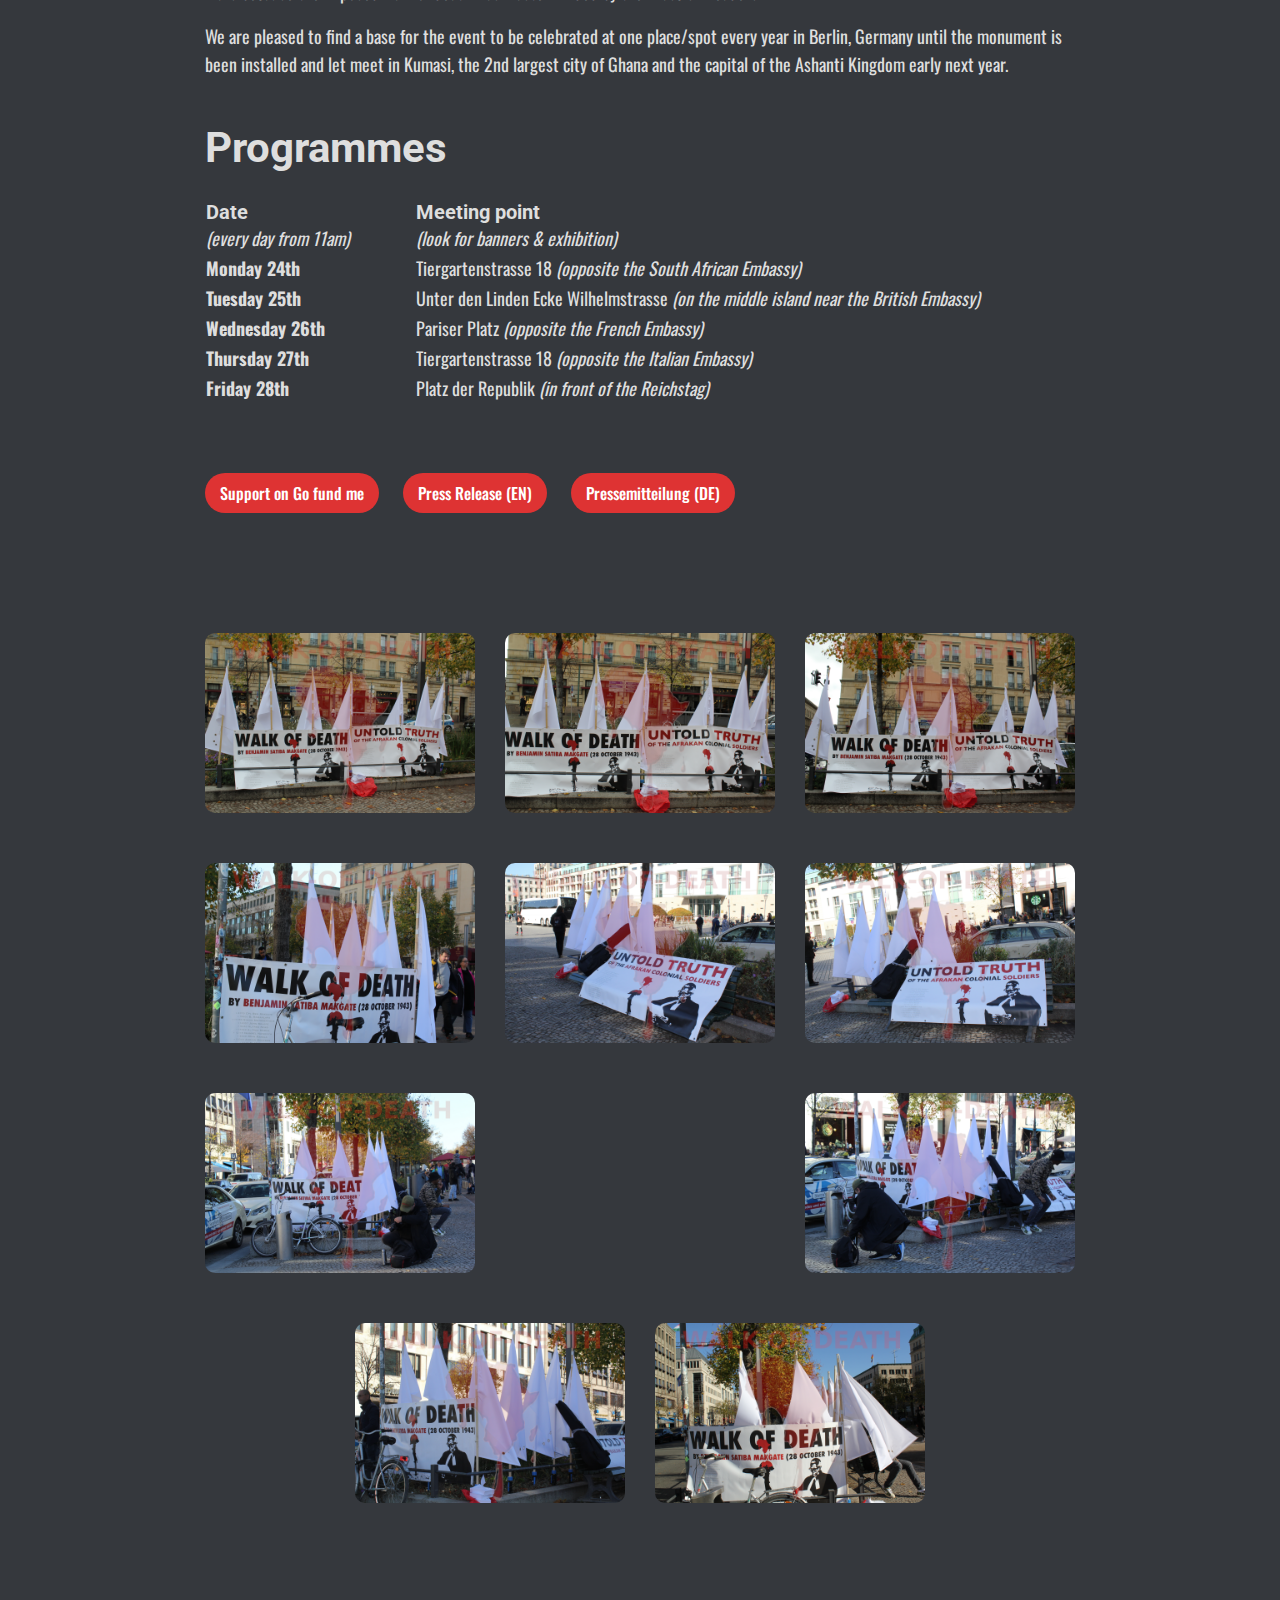
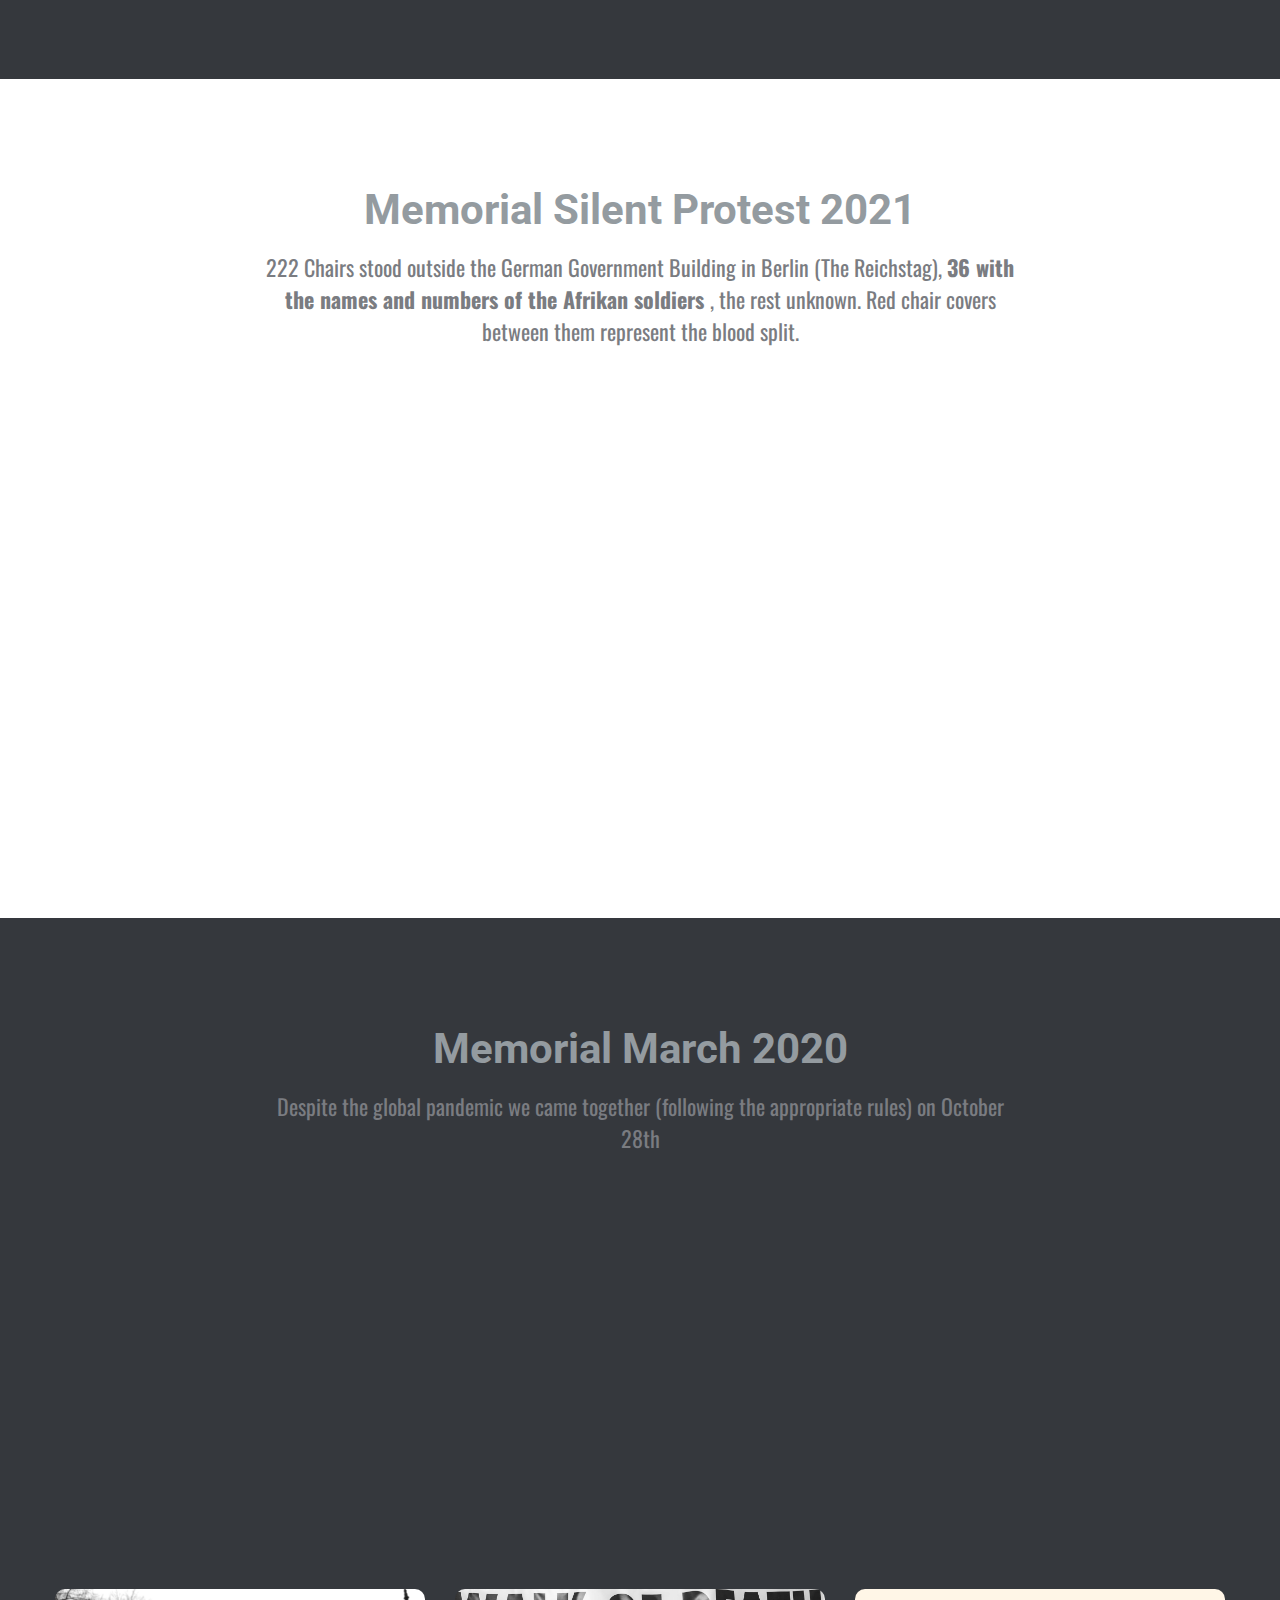
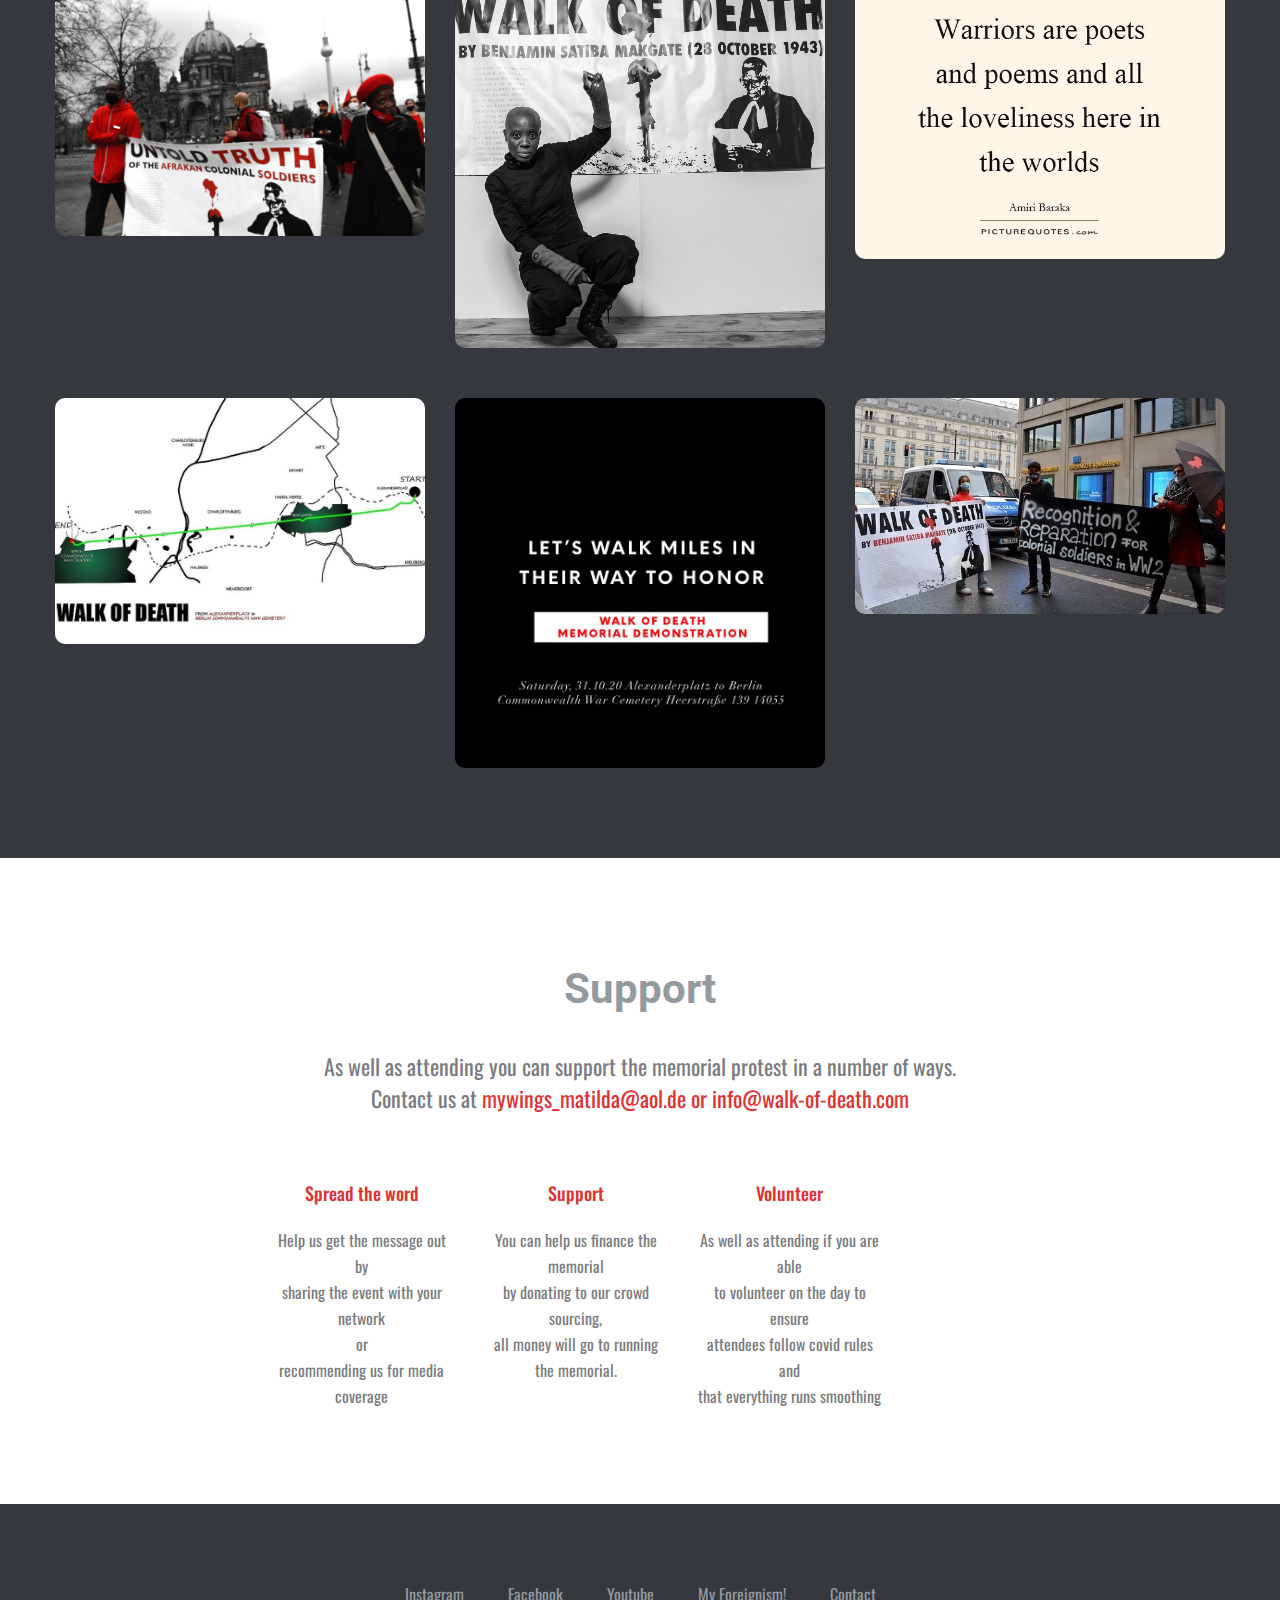
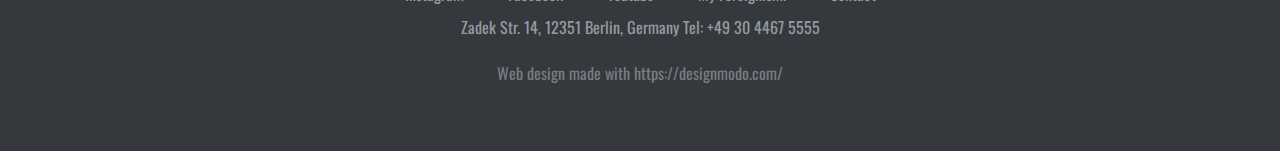
==== commit 5c21c9cb: "update links" ====
--- a/index.html
+++ b/index.html
@@ -47,8 +47,8 @@
 					<a href="#gallery" class="link mx-15 color-main">
 						Gallery
 					</a>
-					<a href="./foreign-me.html" class="link mx-15 color-main" target="_blank">
-						The Foreign Me!
+					<a href="./my-foreignism.html" class="link mx-15 color-main" target="_blank">
+						My Foreignism!
 					</a>
 					<a href="#contact" class="link mx-15 color-main">
 						Contact
@@ -892,8 +892,8 @@
 						class="link color-main mx-20" target="_blank">
 						Youtube
 					</a>
-					<a href="./foreign-me.html" class="link color-main mx-20" target="_blank">
-						The Foreign Me!
+					<a href="./my-foreignism.html" class="link color-main mx-20" target="_blank">
+						My Foreignism!
 					</a>
 					<a href="mailto:mywings_matilda@aol.de" class="link color-main mx-20" target="_blank">
 						Contact
